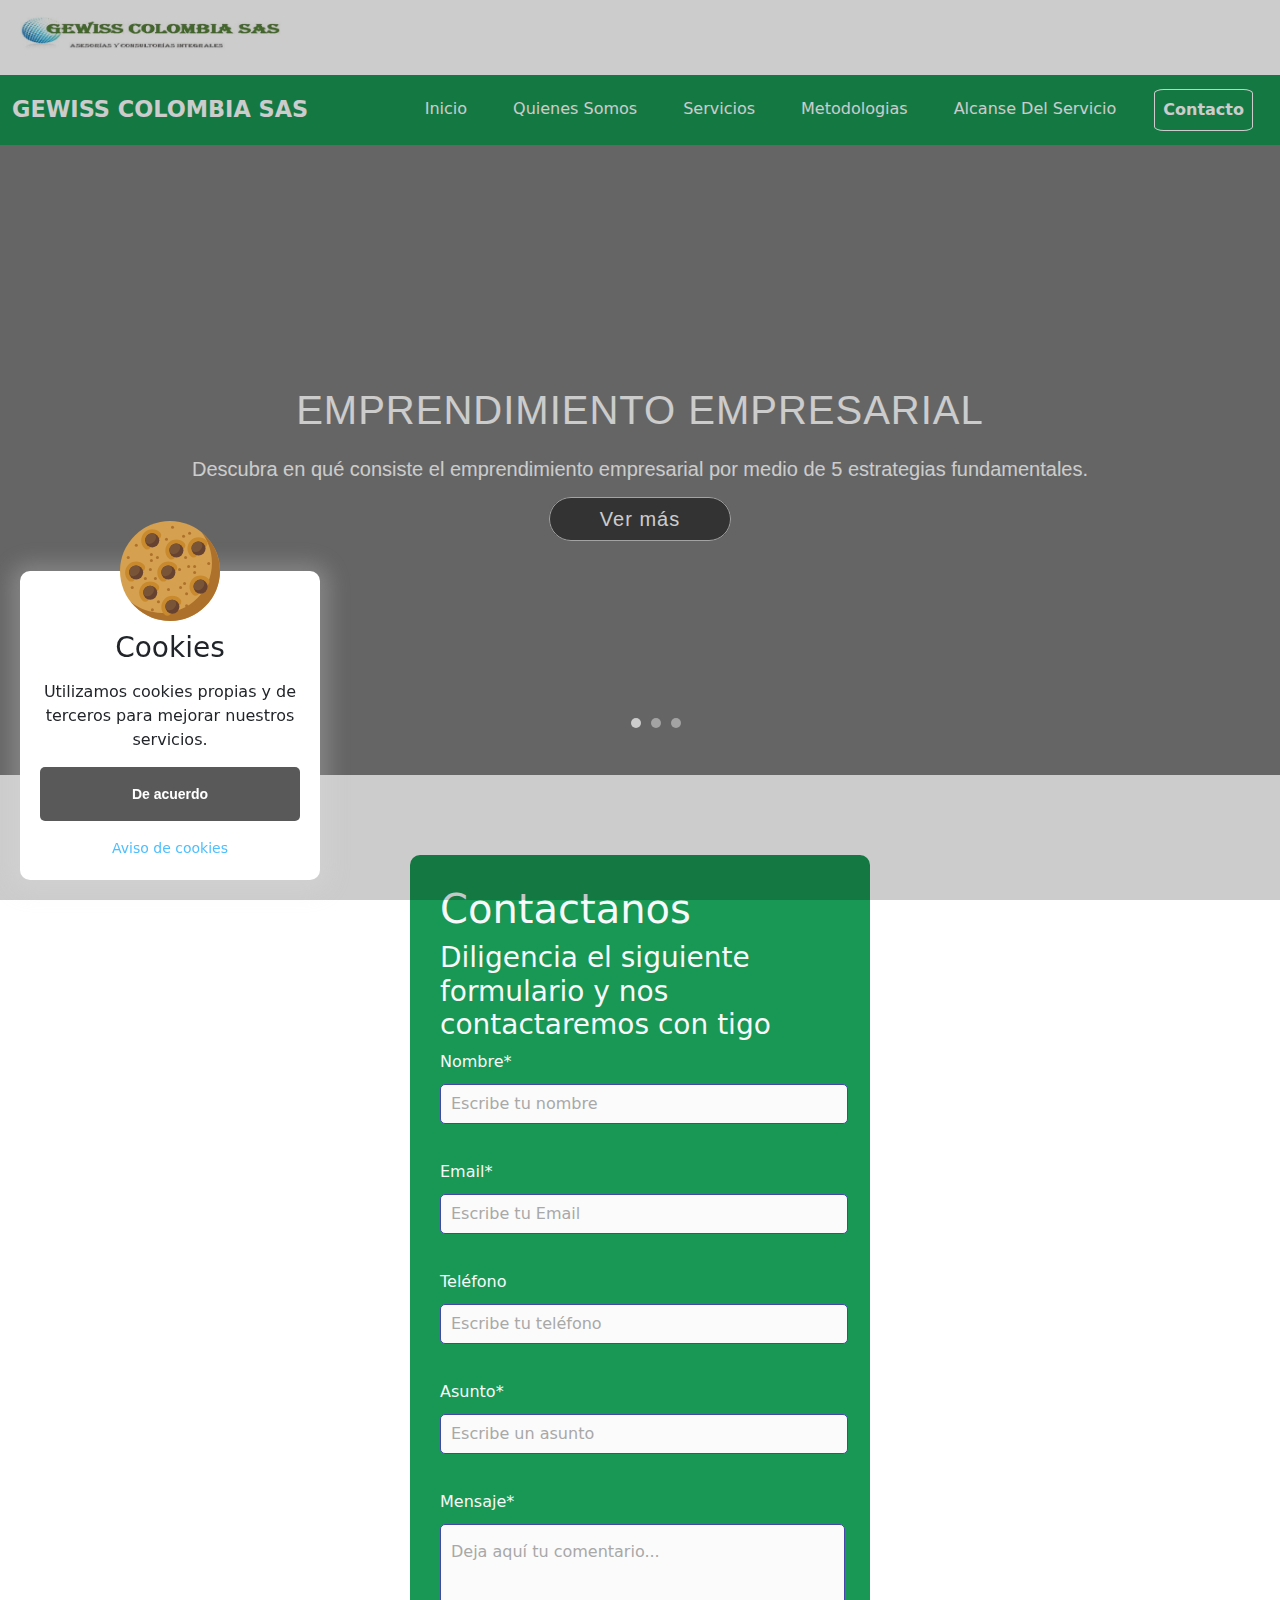
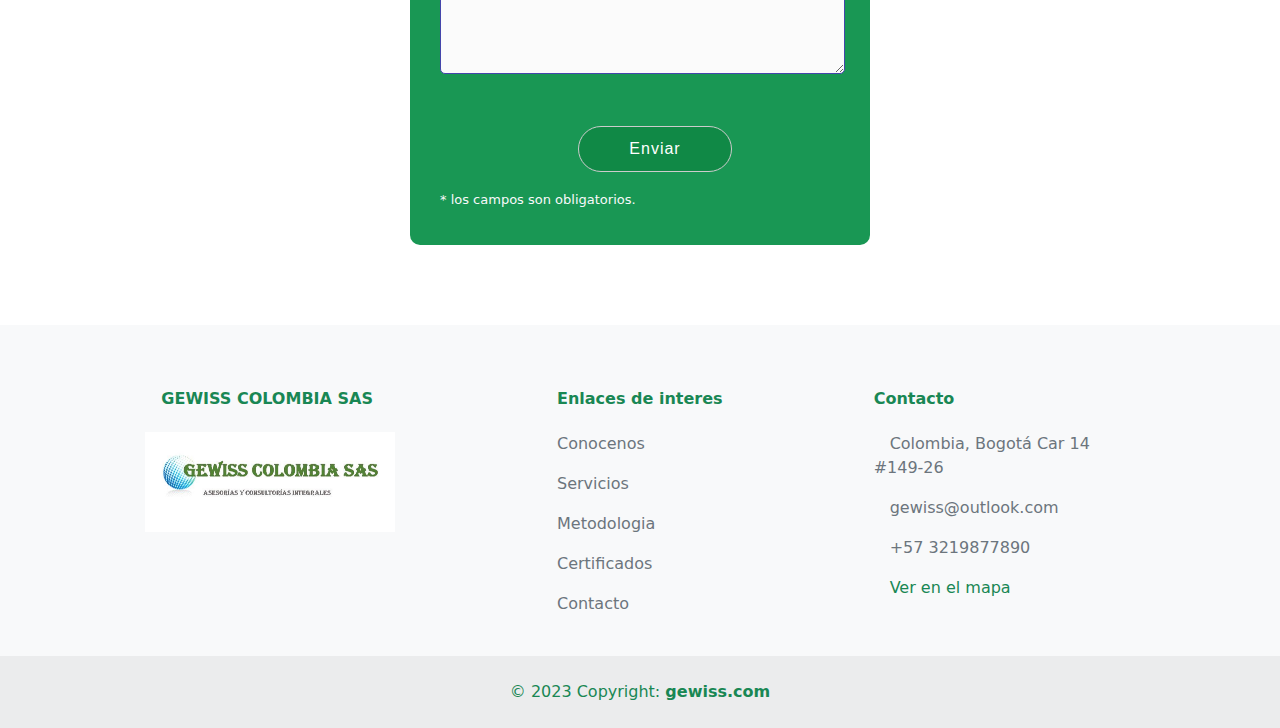
==== contacto/contactanos.html @ 4adc9c8d "Se agrega la pestaña de contacto" ====
<!DOCTYPE html>
<html lang="en">
<head>
    <meta charset="UTF-8">
    <meta http-equiv="X-UA-Compatible" content="IE=edge">
    <meta name="viewport" content="width=device-width, initial-scale=1.0">
    <title>Document</title>

    <link rel="stylesheet" href="../css/boostrap.css">
    <link rel="stylesheet" href="../css/boostrap.min.css">
    <link rel="stylesheet" href="../css/estylo.css">
    <link rel="stylesheet" href="../css/style.css">
    <link rel="stylesheet" href="../css/icomoon.css">
    <link rel="stylesheet" href="../css/styleCookies.css">

</head>
<body>

    <div><img src="../recursos/imagenes/logo-gewis.png" alt="logo de GEWISS" class="logo"></div>
    <!-- Inicio de Nav-bar-->

    <nav class="navbar navbar-expand-md navbar-dark bg-nav" id="ventana">
        <div class="container-fluid">
            <a class="navbar-brand" href="#" id="marca">GEWISS COLOMBIA SAS</a>
            <button id="nav" class="navbar-toggler" type="button" data-bs-toggle="collapse"
                data-bs-target="#navbarCollapse" aria-controls="navbarCollapse" aria-expanded="false"
                aria-label="Toggle navigation">
                <span class="icon-menu" id="toggler"></span>
            </button>
            <div class="collapse navbar-collapse " id="navbarCollapse">
                <ul class="navbar-nav mb-2 mb-md-0">
                    <li class="nav-item ">
                        <a class="nav-link" aria-current="page" href="../index.html">Inicio</a>
                    </li>
                    <li class="nav-item">
                        <a class="nav-link" href="../quinesSomos/quienesSomos.html">Quienes Somos</a>
                    </li>
                    <li class="nav-item">
                        <a class="nav-link" href="../servicios/servcios.html">Servicios</a>
                    </li>
                    <li class="nav-item">
                        <a class="nav-link" href="../metodologia/metodologia.html">Metodologias</a>
                    </li>
                    <li class="nav-item">
                        <a class="nav-link" href="#">Alcanse Del Servicio</a>
                    </li>
                    <li class="nav-item">
                        <a class="nav-link active" href="../contacto/contactanos.html">Contacto</a>
                    </li>
                </ul>
            </div>
        </div>
    </nav>

    <!-- Fin de nav-bar -->

    <!-- Slider -->

    <section id="container-slider">
        <a href="javascript: fntExecuteSlide('prev');" class="arrowPrev"><i class="fas fa-chevron-circle-left"></i></a>
        <a href="javascript: fntExecuteSlide('next');" class="arrowNext"><i class="fas fa-chevron-circle-right"></i></a>
        <ul class="listslider">
            <li><a itlist="itList_0" href="#" class="item-select-slid"></a></li>
            <li><a itlist="itList_1" href="#"></a></li>
            <li><a itlist="itList_2" href="#"></a></li>
        </ul>
        <ul id="slider">
            <li
                style="background-image: url('https://img.freepik.com/foto-gratis/dos-hombres-negocios-confia-estrechar-mano-reunion-oficina-exito-trato-saludo-concepto-socio_1423-185.jpg'); z-index:0; opacity: 1;">
                <div class="content_slider">
                    <div>
                        <h2>Emprendimiento empresarial</h2>
                        <p>Descubra en qué consiste el emprendimiento empresarial por medio de 5 estrategias
                            fundamentales.</p>
                        <a href="#" class="btnSlider">Ver más</a>
                    </div>
                </div>
            </li>
            <li
                style="background-image: url('https://img.freepik.com/fotos-premium/gente-negocios-dandose-mano-cerrando-trato-exitoso_35666-159.jpg?w=2000'); ">
                <div class="content_slider">
                    <div>
                        <h2>Negocios</h2>
                        <p>Recursos, guías, herramientas y consejos para emprender, crear tu empresa o iniciar un
                            negocio exitoso
                        </p>
                        <a href="#" class="btnSlider">Ver más</a>
                    </div>
                </div>
            </li>
            <li
                style="background-image: url('https://iuris27.com/wp-content/uploads/2022/10/shutterstock_1892089864-scaled.jpg'); ">
                <div class="content_slider">
                    <div>
                        <h2>Estrategias de negocio</h2>
                        <p>Las estrategias de negocio representan planes o métodos...</p>
                        <a href="#" class="btnSlider">Ver más</a>
                    </div>
                </div>
            </li>
        </ul>
    </section>
    <!-- Fin slider -->

     <!-- inicio comentarios -->
  <div class="contact_form">

    <div class="formulario">      
      <h1 class="text-light">Contactanos</h1>
        <h3 class="text-light">Diligencia el siguiente formulario y nos contactaremos con tigo</h3>


          <form action="submeter-formulario.php" method="post">       
                <p>
                    <label aria-colspan="label" class="text-light" for="nombre" class="colocar_nombre">Nombre<span class="obligatorio text-light">*</span></label>
                    <input class="entradaTexto" type="text" name="introducir_nombre" id="nombre" required="obligatorio" placeholder="Escribe tu nombre">
                </p>
              
                <p>
                    <label aria-colspan="label" class="text-light" for="email" class="colocar_email">Email<span class="obligatorio text-light">*</span></label>
                    <input class="entradaTexto" type="email" name="introducir_email" id="email" required="obligatorio" placeholder="Escribe tu Email">
                </p>
            
                <p>
                    <label aria-colspan="label" class="text-light" for="telefone" class="colocar_telefono">Teléfono</label>
                    <input class="entradaTexto" type="tel" name="introducir_telefono" id="telefono" placeholder="Escribe tu teléfono">
                </p>    
              
                <p>
                    <label aria-colspan="label" class="text-light" for="asunto" class="colocar_asunto">Asunto<span class="obligatorio text-light">*</span></label>
                    <input class="entradaTexto" type="text" name="introducir_asunto" id="assunto" required="obligatorio" placeholder="Escribe un asunto">
                </p>    
              
                <p>
                    <label aria-colspan="label" class="text-light" for="mensaje" class="colocar_mensaje">Mensaje<span class="obligatorio text-light">*</span></label>                     
                    <textarea name="introducir_mensaje" class="texto_mensaje textarea" id="mensaje" required="obligatorio" placeholder="Deja aquí tu comentario..."></textarea> 
                </p>                    
              
                <div class="btn-mas-metodos">
                    <a href="#" class="botonMas">Enviar</a>
                  </div>

                <p class="aviso text-light">
                  <span class="obligatorio text-light"> * </span>los campos son obligatorios.
                </p>          
            
          </form>
    </div>  
  </div>
  <!-- Inicio fooder -->
  <footer class="text-center text-lg-start bg-light text-muted">
    <section class="fooder-m">
        <div class="container text-center text-md-start mt-5">
            <div class="row mt-3">
                <div class="col-md-3 col-lg-4 col-xl-3 mx-auto mb-4">
                    <h6 class="text-success fw-bold mb-4">
                        <i class="fas fa-gem me-3"></i>GEWISS COLOMBIA SAS
                    </h6>
                    <img src="../recursos/imagenes/logo-gewis.png" alt="" class="logo-fooder">
                </div>
                <div class="col-md-3 col-lg-2 col-xl-2 mx-auto mb-4">
                    <h6 class="text-success fw-bold mb-4">Enlaces de interes</h6>
                    <p><a href="#!" class="text-reset">Conocenos</a></p>
                    <p><a href="#!" class="text-reset">Servicios</a></p>
                    <p><a href="#!" class="text-reset">Metodologia</a></p>
                    <p><a href="#!" class="text-reset">Certificados</a></p>
                    <p><a href="#!" class="text-reset">Contacto</a></p>
                </div>
                <!-- Grid column -->

                <!-- Grid column -->
                <div class="col-md-4 col-lg-3 col-xl-3 mx-auto mb-md-0 mb-4">
                    <!-- Links -->
                    <h6 class="text-success fw-bold mb-4">Contacto</h6>
                    <p><i class="fas fa-home me-3"></i>Colombia, Bogotá Car 14 #149-26</p>
                    <p><i class="fas fa-envelope me-3"></i>gewiss@outlook.com</p>
                    <p><i class="fas fa-phone me-3"></i> +57 3219877890</p>
                    <p><i class="fas fa-phone me-3"></i> <a href="#" class="text-success">Ver en el mapa</a></p>
                </div>
            </div>
        </div>
    </section>
    <div class="text-center p-4 text-success" style="background-color: rgba(0, 0, 0, 0.05);">© 2023 Copyright: <a
            class="text-reset fw-bold" href="#">gewiss.com</a>
    </div>
</footer>
<!-- Fin footer -->

<!-- cookies -->
<div class="aviso-cookies " id="aviso-cookies">
    <img src="../recursos/imagenes/cookie.svg" alt="Galleta" class="galleta">
    <h3 class="TITULO">Cookies</h3>
    <p class="PARRAFO">Utilizamos cookies propias y de terceros para mejorar nuestros servicios.</p>
    <button class="BOTON" id="btn-aceptar-cookies">De acuerdo</button>
    <a href="aviso-cookies.html" class="ENLACE">Aviso de cookies</a>
</div>
<div class="fondo-aviso-cookies " id="fondo-aviso-cookies"></div>

<!-- Scrps -->
<script src="../js/bootstrap.bundle.min.js"></script>
<script src="../js/main.js"></script>
<script src="../js/avisoCookies.js"></script>
</body>
</html>
---- css/boostrap.css ----
@charset "UTF-8";/*!
 * Bootstrap v5.1.3 (https://getbootstrap.com/)
 * Copyright 2011-2021 The Bootstrap Authors
 * Copyright 2011-2021 Twitter, Inc.
 * Licensed under MIT (https://github.com/twbs/bootstrap/blob/main/LICENSE)
 */:root{--bs-blue:#0d6efd;--bs-indigo:#6610f2;--bs-purple:#6f42c1;--bs-pink:#d63384;--bs-red:#dc3545;--bs-orange:#fd7e14;--bs-yellow:#ffc107;--bs-green:#198754;--bs-teal:#20c997;--bs-cyan:#0dcaf0;--bs-white:#fff;--bs-gray:#6c757d;--bs-gray-dark:#343a40;--bs-gray-100:#f8f9fa;--bs-gray-200:#e9ecef;--bs-gray-300:#dee2e6;--bs-gray-400:#ced4da;--bs-gray-500:#adb5bd;--bs-gray-600:#6c757d;--bs-gray-700:#495057;--bs-gray-800:#343a40;--bs-gray-900:#212529;--bs-primary:#0d6efd;--bs-secondary:#6c757d;--bs-success:#198754;--bs-info:#0dcaf0;--bs-warning:#ffc107;--bs-danger:#dc3545;--bs-light:#f8f9fa;--bs-dark:#212529;--bs-primary-rgb:13,110,253;--bs-secondary-rgb:108,117,125;--bs-success-rgb:25,135,84;--bs-info-rgb:13,202,240;--bs-warning-rgb:255,193,7;--bs-danger-rgb:220,53,69;--bs-light-rgb:248,249,250;--bs-dark-rgb:33,37,41;--bs-white-rgb:255,255,255;--bs-black-rgb:0,0,0;--bs-body-color-rgb:33,37,41;--bs-body-bg-rgb:255,255,255;--bs-font-sans-serif:system-ui,-apple-system,"Segoe UI",Roboto,"Helvetica Neue",Arial,"Noto Sans","Liberation Sans",sans-serif,"Apple Color Emoji","Segoe UI Emoji","Segoe UI Symbol","Noto Color Emoji";--bs-font-monospace:SFMono-Regular,Menlo,Monaco,Consolas,"Liberation Mono","Courier New",monospace;--bs-gradient:linear-gradient(180deg, rgba(255, 255, 255, 0.15), rgba(255, 255, 255, 0));--bs-body-font-family:var(--bs-font-sans-serif);--bs-body-font-size:1rem;--bs-body-font-weight:400;--bs-body-line-height:1.5;--bs-body-color:#212529;--bs-body-bg:#fff}*,::after,::before{box-sizing:border-box}@media (prefers-reduced-motion:no-preference){:root{scroll-behavior:smooth}}body{margin:0;font-family:var(--bs-body-font-family);font-size:var(--bs-body-font-size);font-weight:var(--bs-body-font-weight);line-height:var(--bs-body-line-height);color:var(--bs-body-color);text-align:var(--bs-body-text-align);background-color:var(--bs-body-bg);-webkit-text-size-adjust:100%;-webkit-tap-highlight-color:transparent}hr{margin:1rem 0;color:inherit;background-color:currentColor;border:0;opacity:.25}hr:not([size]){height:1px}.h1,.h2,.h3,.h4,.h5,.h6,h1,h2,h3,h4,h5,h6{margin-top:0;margin-bottom:.5rem;font-weight:500;line-height:1.2}.h1,h1{font-size:calc(1.375rem + 1.5vw)}@media (min-width:1200px){.h1,h1{font-size:2.5rem}}.h2,h2{font-size:calc(1.325rem + .9vw)}@media (min-width:1200px){.h2,h2{font-size:2rem}}.h3,h3{font-size:calc(1.3rem + .6vw)}@media (min-width:1200px){.h3,h3{font-size:1.75rem}}.h4,h4{font-size:calc(1.275rem + .3vw)}@media (min-width:1200px){.h4,h4{font-size:1.5rem}}.h5,h5{font-size:1.25rem}.h6,h6{font-size:1rem}p{margin-top:0;margin-bottom:1rem}abbr[data-bs-original-title],abbr[title]{-webkit-text-decoration:underline dotted;text-decoration:underline dotted;cursor:help;-webkit-text-decoration-skip-ink:none;text-decoration-skip-ink:none}address{margin-bottom:1rem;font-style:normal;line-height:inherit}ol,ul{padding-left:2rem}dl,ol,ul{margin-top:0;margin-bottom:1rem}ol ol,ol ul,ul ol,ul ul{margin-bottom:0}dt{font-weight:700}dd{margin-bottom:.5rem;margin-left:0}blockquote{margin:0 0 1rem}b,strong{font-weight:bolder}.small,small{font-size:.875em}.mark,mark{padding:.2em;background-color:#fcf8e3}sub,sup{position:relative;font-size:.75em;line-height:0;vertical-align:baseline}sub{bottom:-.25em}sup{top:-.5em}a{color:#0d6efd;text-decoration:underline}a:hover{color:#0a58ca}a:not([href]):not([class]),a:not([href]):not([class]):hover{color:inherit;text-decoration:none}code,kbd,pre,samp{font-family:var(--bs-font-monospace);font-size:1em;direction:ltr;unicode-bidi:bidi-override}pre{display:block;margin-top:0;margin-bottom:1rem;overflow:auto;font-size:.875em}pre code{font-size:inherit;color:inherit;word-break:normal}code{font-size:.875em;color:#d63384;word-wrap:break-word}a>code{color:inherit}kbd{padding:.2rem .4rem;font-size:.875em;color:#fff;background-color:#212529;border-radius:.2rem}kbd kbd{padding:0;font-size:1em;font-weight:700}figure{margin:0 0 1rem}img,svg{vertical-align:middle}table{caption-side:bottom;border-collapse:collapse}caption{padding-top:.5rem;padding-bottom:.5rem;color:#6c757d;text-align:left}th{text-align:inherit;text-align:-webkit-match-parent}tbody,td,tfoot,th,thead,tr{border-color:inherit;border-style:solid;border-width:0}label{display:inline-block}button{border-radius:0}button:focus:not(:focus-visible){outline:0}button,input,optgroup,select,textarea{margin:0;font-family:inherit;font-size:inherit;line-height:inherit}button,select{text-transform:none}[role=button]{cursor:pointer}select{word-wrap:normal}select:disabled{opacity:1}[list]::-webkit-calendar-picker-indicator{display:none}[type=button],[type=reset],[type=submit],button{-webkit-appearance:button}[type=button]:not(:disabled),[type=reset]:not(:disabled),[type=submit]:not(:disabled),button:not(:disabled){cursor:pointer}::-moz-focus-inner{padding:0;border-style:none}textarea{resize:vertical}fieldset{min-width:0;padding:0;margin:0;border:0}legend{float:left;width:100%;padding:0;margin-bottom:.5rem;font-size:calc(1.275rem + .3vw);line-height:inherit}@media (min-width:1200px){legend{font-size:1.5rem}}legend+*{clear:left}::-webkit-datetime-edit-day-field,::-webkit-datetime-edit-fields-wrapper,::-webkit-datetime-edit-hour-field,::-webkit-datetime-edit-minute,::-webkit-datetime-edit-month-field,::-webkit-datetime-edit-text,::-webkit-datetime-edit-year-field{padding:0}::-webkit-inner-spin-button{height:auto}[type=search]{outline-offset:-2px;-webkit-appearance:textfield}::-webkit-search-decoration{-webkit-appearance:none}::-webkit-color-swatch-wrapper{padding:0}::-webkit-file-upload-button{font:inherit}::file-selector-button{font:inherit}::-webkit-file-upload-button{font:inherit;-webkit-appearance:button}output{display:inline-block}iframe{border:0}summary{display:list-item;cursor:pointer}progress{vertical-align:baseline}[hidden]{display:none!important}.lead{font-size:1.25rem;font-weight:300}.display-1{font-size:calc(1.625rem + 4.5vw);font-weight:300;line-height:1.2}@media (min-width:1200px){.display-1{font-size:5rem}}.display-2{font-size:calc(1.575rem + 3.9vw);font-weight:300;line-height:1.2}@media (min-width:1200px){.display-2{font-size:4.5rem}}.display-3{font-size:calc(1.525rem + 3.3vw);font-weight:300;line-height:1.2}@media (min-width:1200px){.display-3{font-size:4rem}}.display-4{font-size:calc(1.475rem + 2.7vw);font-weight:300;line-height:1.2}@media (min-width:1200px){.display-4{font-size:3.5rem}}.display-5{font-size:calc(1.425rem + 2.1vw);font-weight:300;line-height:1.2}@media (min-width:1200px){.display-5{font-size:3rem}}.display-6{font-size:calc(1.375rem + 1.5vw);font-weight:300;line-height:1.2}@media (min-width:1200px){.display-6{font-size:2.5rem}}.list-unstyled{padding-left:0;list-style:none}.list-inline{padding-left:0;list-style:none}.list-inline-item{display:inline-block}.list-inline-item:not(:last-child){margin-right:.5rem}.initialism{font-size:.875em;text-transform:uppercase}.blockquote{margin-bottom:1rem;font-size:1.25rem}.blockquote>:last-child{margin-bottom:0}.blockquote-footer{margin-top:-1rem;margin-bottom:1rem;font-size:.875em;color:#6c757d}.blockquote-footer::before{content:"— "}.img-fluid{max-width:100%;height:auto}.img-thumbnail{padding:.25rem;background-color:#fff;border:1px solid #dee2e6;border-radius:.25rem;max-width:100%;height:auto}.figure{display:inline-block}.figure-img{margin-bottom:.5rem;line-height:1}.figure-caption{font-size:.875em;color:#6c757d}.container,.container-fluid,.container-lg,.container-md,.container-sm,.container-xl,.container-xxl{width:100%;padding-right:var(--bs-gutter-x,.75rem);padding-left:var(--bs-gutter-x,.75rem);margin-right:auto;margin-left:auto}@media (min-width:576px){.container,.container-sm{max-width:540px}}@media (min-width:768px){.container,.container-md,.container-sm{max-width:720px}}@media (min-width:992px){.container,.container-lg,.container-md,.container-sm{max-width:960px}}@media (min-width:1200px){.container,.container-lg,.container-md,.container-sm,.container-xl{max-width:1140px}}@media (min-width:1400px){.container,.container-lg,.container-md,.container-sm,.container-xl,.container-xxl{max-width:1320px}}.row{--bs-gutter-x:1.5rem;--bs-gutter-y:0;display:flex;flex-wrap:wrap;margin-top:calc(-1 * var(--bs-gutter-y));margin-right:calc(-.5 * var(--bs-gutter-x));margin-left:calc(-.5 * var(--bs-gutter-x))}.row>*{flex-shrink:0;width:100%;max-width:100%;padding-right:calc(var(--bs-gutter-x) * .5);padding-left:calc(var(--bs-gutter-x) * .5);margin-top:var(--bs-gutter-y)}.col{flex:1 0 0%}.row-cols-auto>*{flex:0 0 auto;width:auto}.row-cols-1>*{flex:0 0 auto;width:100%}.row-cols-2>*{flex:0 0 auto;width:50%}.row-cols-3>*{flex:0 0 auto;width:33.3333333333%}.row-cols-4>*{flex:0 0 auto;width:25%}.row-cols-5>*{flex:0 0 auto;width:20%}.row-cols-6>*{flex:0 0 auto;width:16.6666666667%}.col-auto{flex:0 0 auto;width:auto}.col-1{flex:0 0 auto;width:8.33333333%}.col-2{flex:0 0 auto;width:16.66666667%}.col-3{flex:0 0 auto;width:25%}.col-4{flex:0 0 auto;width:33.33333333%}.col-5{flex:0 0 auto;width:41.66666667%}.col-6{flex:0 0 auto;width:50%}.col-7{flex:0 0 auto;width:58.33333333%}.col-8{flex:0 0 auto;width:66.66666667%}.col-9{flex:0 0 auto;width:75%}.col-10{flex:0 0 auto;width:83.33333333%}.col-11{flex:0 0 auto;width:91.66666667%}.col-12{flex:0 0 auto;width:100%}.offset-1{margin-left:8.33333333%}.offset-2{margin-left:16.66666667%}.offset-3{margin-left:25%}.offset-4{margin-left:33.33333333%}.offset-5{margin-left:41.66666667%}.offset-6{margin-left:50%}.offset-7{margin-left:58.33333333%}.offset-8{margin-left:66.66666667%}.offset-9{margin-left:75%}.offset-10{margin-left:83.33333333%}.offset-11{margin-left:91.66666667%}.g-0,.gx-0{--bs-gutter-x:0}.g-0,.gy-0{--bs-gutter-y:0}.g-1,.gx-1{--bs-gutter-x:0.25rem}.g-1,.gy-1{--bs-gutter-y:0.25rem}.g-2,.gx-2{--bs-gutter-x:0.5rem}.g-2,.gy-2{--bs-gutter-y:0.5rem}.g-3,.gx-3{--bs-gutter-x:1rem}.g-3,.gy-3{--bs-gutter-y:1rem}.g-4,.gx-4{--bs-gutter-x:1.5rem}.g-4,.gy-4{--bs-gutter-y:1.5rem}.g-5,.gx-5{--bs-gutter-x:3rem}.g-5,.gy-5{--bs-gutter-y:3rem}@media (min-width:576px){.col-sm{flex:1 0 0%}.row-cols-sm-auto>*{flex:0 0 auto;width:auto}.row-cols-sm-1>*{flex:0 0 auto;width:100%}.row-cols-sm-2>*{flex:0 0 auto;width:50%}.row-cols-sm-3>*{flex:0 0 auto;width:33.3333333333%}.row-cols-sm-4>*{flex:0 0 auto;width:25%}.row-cols-sm-5>*{flex:0 0 auto;width:20%}.row-cols-sm-6>*{flex:0 0 auto;width:16.6666666667%}.col-sm-auto{flex:0 0 auto;width:auto}.col-sm-1{flex:0 0 auto;width:8.33333333%}.col-sm-2{flex:0 0 auto;width:16.66666667%}.col-sm-3{flex:0 0 auto;width:25%}.col-sm-4{flex:0 0 auto;width:33.33333333%}.col-sm-5{flex:0 0 auto;width:41.66666667%}.col-sm-6{flex:0 0 auto;width:50%}.col-sm-7{flex:0 0 auto;width:58.33333333%}.col-sm-8{flex:0 0 auto;width:66.66666667%}.col-sm-9{flex:0 0 auto;width:75%}.col-sm-10{flex:0 0 auto;width:83.33333333%}.col-sm-11{flex:0 0 auto;width:91.66666667%}.col-sm-12{flex:0 0 auto;width:100%}.offset-sm-0{margin-left:0}.offset-sm-1{margin-left:8.33333333%}.offset-sm-2{margin-left:16.66666667%}.offset-sm-3{margin-left:25%}.offset-sm-4{margin-left:33.33333333%}.offset-sm-5{margin-left:41.66666667%}.offset-sm-6{margin-left:50%}.offset-sm-7{margin-left:58.33333333%}.offset-sm-8{margin-left:66.66666667%}.offset-sm-9{margin-left:75%}.offset-sm-10{margin-left:83.33333333%}.offset-sm-11{margin-left:91.66666667%}.g-sm-0,.gx-sm-0{--bs-gutter-x:0}.g-sm-0,.gy-sm-0{--bs-gutter-y:0}.g-sm-1,.gx-sm-1{--bs-gutter-x:0.25rem}.g-sm-1,.gy-sm-1{--bs-gutter-y:0.25rem}.g-sm-2,.gx-sm-2{--bs-gutter-x:0.5rem}.g-sm-2,.gy-sm-2{--bs-gutter-y:0.5rem}.g-sm-3,.gx-sm-3{--bs-gutter-x:1rem}.g-sm-3,.gy-sm-3{--bs-gutter-y:1rem}.g-sm-4,.gx-sm-4{--bs-gutter-x:1.5rem}.g-sm-4,.gy-sm-4{--bs-gutter-y:1.5rem}.g-sm-5,.gx-sm-5{--bs-gutter-x:3rem}.g-sm-5,.gy-sm-5{--bs-gutter-y:3rem}}@media (min-width:768px){.col-md{flex:1 0 0%}.row-cols-md-auto>*{flex:0 0 auto;width:auto}.row-cols-md-1>*{flex:0 0 auto;width:100%}.row-cols-md-2>*{flex:0 0 auto;width:50%}.row-cols-md-3>*{flex:0 0 auto;width:33.3333333333%}.row-cols-md-4>*{flex:0 0 auto;width:25%}.row-cols-md-5>*{flex:0 0 auto;width:20%}.row-cols-md-6>*{flex:0 0 auto;width:16.6666666667%}.col-md-auto{flex:0 0 auto;width:auto}.col-md-1{flex:0 0 auto;width:8.33333333%}.col-md-2{flex:0 0 auto;width:16.66666667%}.col-md-3{flex:0 0 auto;width:25%}.col-md-4{flex:0 0 auto;width:33.33333333%}.col-md-5{flex:0 0 auto;width:41.66666667%}.col-md-6{flex:0 0 auto;width:50%}.col-md-7{flex:0 0 auto;width:58.33333333%}.col-md-8{flex:0 0 auto;width:66.66666667%}.col-md-9{flex:0 0 auto;width:75%}.col-md-10{flex:0 0 auto;width:83.33333333%}.col-md-11{flex:0 0 auto;width:91.66666667%}.col-md-12{flex:0 0 auto;width:100%}.offset-md-0{margin-left:0}.offset-md-1{margin-left:8.33333333%}.offset-md-2{margin-left:16.66666667%}.offset-md-3{margin-left:25%}.offset-md-4{margin-left:33.33333333%}.offset-md-5{margin-left:41.66666667%}.offset-md-6{margin-left:50%}.offset-md-7{margin-left:58.33333333%}.offset-md-8{margin-left:66.66666667%}.offset-md-9{margin-left:75%}.offset-md-10{margin-left:83.33333333%}.offset-md-11{margin-left:91.66666667%}.g-md-0,.gx-md-0{--bs-gutter-x:0}.g-md-0,.gy-md-0{--bs-gutter-y:0}.g-md-1,.gx-md-1{--bs-gutter-x:0.25rem}.g-md-1,.gy-md-1{--bs-gutter-y:0.25rem}.g-md-2,.gx-md-2{--bs-gutter-x:0.5rem}.g-md-2,.gy-md-2{--bs-gutter-y:0.5rem}.g-md-3,.gx-md-3{--bs-gutter-x:1rem}.g-md-3,.gy-md-3{--bs-gutter-y:1rem}.g-md-4,.gx-md-4{--bs-gutter-x:1.5rem}.g-md-4,.gy-md-4{--bs-gutter-y:1.5rem}.g-md-5,.gx-md-5{--bs-gutter-x:3rem}.g-md-5,.gy-md-5{--bs-gutter-y:3rem}}@media (min-width:992px){.col-lg{flex:1 0 0%}.row-cols-lg-auto>*{flex:0 0 auto;width:auto}.row-cols-lg-1>*{flex:0 0 auto;width:100%}.row-cols-lg-2>*{flex:0 0 auto;width:50%}.row-cols-lg-3>*{flex:0 0 auto;width:33.3333333333%}.row-cols-lg-4>*{flex:0 0 auto;width:25%}.row-cols-lg-5>*{flex:0 0 auto;width:20%}.row-cols-lg-6>*{flex:0 0 auto;width:16.6666666667%}.col-lg-auto{flex:0 0 auto;width:auto}.col-lg-1{flex:0 0 auto;width:8.33333333%}.col-lg-2{flex:0 0 auto;width:16.66666667%}.col-lg-3{flex:0 0 auto;width:25%}.col-lg-4{flex:0 0 auto;width:33.33333333%}.col-lg-5{flex:0 0 auto;width:41.66666667%}.col-lg-6{flex:0 0 auto;width:50%}.col-lg-7{flex:0 0 auto;width:58.33333333%}.col-lg-8{flex:0 0 auto;width:66.66666667%}.col-lg-9{flex:0 0 auto;width:75%}.col-lg-10{flex:0 0 auto;width:83.33333333%}.col-lg-11{flex:0 0 auto;width:91.66666667%}.col-lg-12{flex:0 0 auto;width:100%}.offset-lg-0{margin-left:0}.offset-lg-1{margin-left:8.33333333%}.offset-lg-2{margin-left:16.66666667%}.offset-lg-3{margin-left:25%}.offset-lg-4{margin-left:33.33333333%}.offset-lg-5{margin-left:41.66666667%}.offset-lg-6{margin-left:50%}.offset-lg-7{margin-left:58.33333333%}.offset-lg-8{margin-left:66.66666667%}.offset-lg-9{margin-left:75%}.offset-lg-10{margin-left:83.33333333%}.offset-lg-11{margin-left:91.66666667%}.g-lg-0,.gx-lg-0{--bs-gutter-x:0}.g-lg-0,.gy-lg-0{--bs-gutter-y:0}.g-lg-1,.gx-lg-1{--bs-gutter-x:0.25rem}.g-lg-1,.gy-lg-1{--bs-gutter-y:0.25rem}.g-lg-2,.gx-lg-2{--bs-gutter-x:0.5rem}.g-lg-2,.gy-lg-2{--bs-gutter-y:0.5rem}.g-lg-3,.gx-lg-3{--bs-gutter-x:1rem}.g-lg-3,.gy-lg-3{--bs-gutter-y:1rem}.g-lg-4,.gx-lg-4{--bs-gutter-x:1.5rem}.g-lg-4,.gy-lg-4{--bs-gutter-y:1.5rem}.g-lg-5,.gx-lg-5{--bs-gutter-x:3rem}.g-lg-5,.gy-lg-5{--bs-gutter-y:3rem}}@media (min-width:1200px){.col-xl{flex:1 0 0%}.row-cols-xl-auto>*{flex:0 0 auto;width:auto}.row-cols-xl-1>*{flex:0 0 auto;width:100%}.row-cols-xl-2>*{flex:0 0 auto;width:50%}.row-cols-xl-3>*{flex:0 0 auto;width:33.3333333333%}.row-cols-xl-4>*{flex:0 0 auto;width:25%}.row-cols-xl-5>*{flex:0 0 auto;width:20%}.row-cols-xl-6>*{flex:0 0 auto;width:16.6666666667%}.col-xl-auto{flex:0 0 auto;width:auto}.col-xl-1{flex:0 0 auto;width:8.33333333%}.col-xl-2{flex:0 0 auto;width:16.66666667%}.col-xl-3{flex:0 0 auto;width:25%}.col-xl-4{flex:0 0 auto;width:33.33333333%}.col-xl-5{flex:0 0 auto;width:41.66666667%}.col-xl-6{flex:0 0 auto;width:50%}.col-xl-7{flex:0 0 auto;width:58.33333333%}.col-xl-8{flex:0 0 auto;width:66.66666667%}.col-xl-9{flex:0 0 auto;width:75%}.col-xl-10{flex:0 0 auto;width:83.33333333%}.col-xl-11{flex:0 0 auto;width:91.66666667%}.col-xl-12{flex:0 0 auto;width:100%}.offset-xl-0{margin-left:0}.offset-xl-1{margin-left:8.33333333%}.offset-xl-2{margin-left:16.66666667%}.offset-xl-3{margin-left:25%}.offset-xl-4{margin-left:33.33333333%}.offset-xl-5{margin-left:41.66666667%}.offset-xl-6{margin-left:50%}.offset-xl-7{margin-left:58.33333333%}.offset-xl-8{margin-left:66.66666667%}.offset-xl-9{margin-left:75%}.offset-xl-10{margin-left:83.33333333%}.offset-xl-11{margin-left:91.66666667%}.g-xl-0,.gx-xl-0{--bs-gutter-x:0}.g-xl-0,.gy-xl-0{--bs-gutter-y:0}.g-xl-1,.gx-xl-1{--bs-gutter-x:0.25rem}.g-xl-1,.gy-xl-1{--bs-gutter-y:0.25rem}.g-xl-2,.gx-xl-2{--bs-gutter-x:0.5rem}.g-xl-2,.gy-xl-2{--bs-gutter-y:0.5rem}.g-xl-3,.gx-xl-3{--bs-gutter-x:1rem}.g-xl-3,.gy-xl-3{--bs-gutter-y:1rem}.g-xl-4,.gx-xl-4{--bs-gutter-x:1.5rem}.g-xl-4,.gy-xl-4{--bs-gutter-y:1.5rem}.g-xl-5,.gx-xl-5{--bs-gutter-x:3rem}.g-xl-5,.gy-xl-5{--bs-gutter-y:3rem}}@media (min-width:1400px){.col-xxl{flex:1 0 0%}.row-cols-xxl-auto>*{flex:0 0 auto;width:auto}.row-cols-xxl-1>*{flex:0 0 auto;width:100%}.row-cols-xxl-2>*{flex:0 0 auto;width:50%}.row-cols-xxl-3>*{flex:0 0 auto;width:33.3333333333%}.row-cols-xxl-4>*{flex:0 0 auto;width:25%}.row-cols-xxl-5>*{flex:0 0 auto;width:20%}.row-cols-xxl-6>*{flex:0 0 auto;width:16.6666666667%}.col-xxl-auto{flex:0 0 auto;width:auto}.col-xxl-1{flex:0 0 auto;width:8.33333333%}.col-xxl-2{flex:0 0 auto;width:16.66666667%}.col-xxl-3{flex:0 0 auto;width:25%}.col-xxl-4{flex:0 0 auto;width:33.33333333%}.col-xxl-5{flex:0 0 auto;width:41.66666667%}.col-xxl-6{flex:0 0 auto;width:50%}.col-xxl-7{flex:0 0 auto;width:58.33333333%}.col-xxl-8{flex:0 0 auto;width:66.66666667%}.col-xxl-9{flex:0 0 auto;width:75%}.col-xxl-10{flex:0 0 auto;width:83.33333333%}.col-xxl-11{flex:0 0 auto;width:91.66666667%}.col-xxl-12{flex:0 0 auto;width:100%}.offset-xxl-0{margin-left:0}.offset-xxl-1{margin-left:8.33333333%}.offset-xxl-2{margin-left:16.66666667%}.offset-xxl-3{margin-left:25%}.offset-xxl-4{margin-left:33.33333333%}.offset-xxl-5{margin-left:41.66666667%}.offset-xxl-6{margin-left:50%}.offset-xxl-7{margin-left:58.33333333%}.offset-xxl-8{margin-left:66.66666667%}.offset-xxl-9{margin-left:75%}.offset-xxl-10{margin-left:83.33333333%}.offset-xxl-11{margin-left:91.66666667%}.g-xxl-0,.gx-xxl-0{--bs-gutter-x:0}.g-xxl-0,.gy-xxl-0{--bs-gutter-y:0}.g-xxl-1,.gx-xxl-1{--bs-gutter-x:0.25rem}.g-xxl-1,.gy-xxl-1{--bs-gutter-y:0.25rem}.g-xxl-2,.gx-xxl-2{--bs-gutter-x:0.5rem}.g-xxl-2,.gy-xxl-2{--bs-gutter-y:0.5rem}.g-xxl-3,.gx-xxl-3{--bs-gutter-x:1rem}.g-xxl-3,.gy-xxl-3{--bs-gutter-y:1rem}.g-xxl-4,.gx-xxl-4{--bs-gutter-x:1.5rem}.g-xxl-4,.gy-xxl-4{--bs-gutter-y:1.5rem}.g-xxl-5,.gx-xxl-5{--bs-gutter-x:3rem}.g-xxl-5,.gy-xxl-5{--bs-gutter-y:3rem}}.table{--bs-table-bg:transparent;--bs-table-accent-bg:transparent;--bs-table-striped-color:#212529;--bs-table-striped-bg:rgba(0, 0, 0, 0.05);--bs-table-active-color:#212529;--bs-table-active-bg:rgba(0, 0, 0, 0.1);--bs-table-hover-color:#212529;--bs-table-hover-bg:rgba(0, 0, 0, 0.075);width:100%;margin-bottom:1rem;color:#212529;vertical-align:top;border-color:#dee2e6}.table>:not(caption)>*>*{padding:.5rem .5rem;background-color:var(--bs-table-bg);border-bottom-width:1px;box-shadow:inset 0 0 0 9999px var(--bs-table-accent-bg)}.table>tbody{vertical-align:inherit}.table>thead{vertical-align:bottom}.table>:not(:first-child){border-top:2px solid currentColor}.caption-top{caption-side:top}.table-sm>:not(caption)>*>*{padding:.25rem .25rem}.table-bordered>:not(caption)>*{border-width:1px 0}.table-bordered>:not(caption)>*>*{border-width:0 1px}.table-borderless>:not(caption)>*>*{border-bottom-width:0}.table-borderless>:not(:first-child){border-top-width:0}.table-striped>tbody>tr:nth-of-type(odd)>*{--bs-table-accent-bg:var(--bs-table-striped-bg);color:var(--bs-table-striped-color)}.table-active{--bs-table-accent-bg:var(--bs-table-active-bg);color:var(--bs-table-active-color)}.table-hover>tbody>tr:hover>*{--bs-table-accent-bg:var(--bs-table-hover-bg);color:var(--bs-table-hover-color)}.table-primary{--bs-table-bg:#cfe2ff;--bs-table-striped-bg:#c5d7f2;--bs-table-striped-color:#000;--bs-table-active-bg:#bacbe6;--bs-table-active-color:#000;--bs-table-hover-bg:#bfd1ec;--bs-table-hover-color:#000;color:#000;border-color:#bacbe6}.table-secondary{--bs-table-bg:#e2e3e5;--bs-table-striped-bg:#d7d8da;--bs-table-striped-color:#000;--bs-table-active-bg:#cbccce;--bs-table-active-color:#000;--bs-table-hover-bg:#d1d2d4;--bs-table-hover-color:#000;color:#000;border-color:#cbccce}.table-success{--bs-table-bg:#d1e7dd;--bs-table-striped-bg:#c7dbd2;--bs-table-striped-color:#000;--bs-table-active-bg:#bcd0c7;--bs-table-active-color:#000;--bs-table-hover-bg:#c1d6cc;--bs-table-hover-color:#000;color:#000;border-color:#bcd0c7}.table-info{--bs-table-bg:#cff4fc;--bs-table-striped-bg:#c5e8ef;--bs-table-striped-color:#000;--bs-table-active-bg:#badce3;--bs-table-active-color:#000;--bs-table-hover-bg:#bfe2e9;--bs-table-hover-color:#000;color:#000;border-color:#badce3}.table-warning{--bs-table-bg:#fff3cd;--bs-table-striped-bg:#f2e7c3;--bs-table-striped-color:#000;--bs-table-active-bg:#e6dbb9;--bs-table-active-color:#000;--bs-table-hover-bg:#ece1be;--bs-table-hover-color:#000;color:#000;border-color:#e6dbb9}.table-danger{--bs-table-bg:#f8d7da;--bs-table-striped-bg:#eccccf;--bs-table-striped-color:#000;--bs-table-active-bg:#dfc2c4;--bs-table-active-color:#000;--bs-table-hover-bg:#e5c7ca;--bs-table-hover-color:#000;color:#000;border-color:#dfc2c4}.table-light{--bs-table-bg:#f8f9fa;--bs-table-striped-bg:#ecedee;--bs-table-striped-color:#000;--bs-table-active-bg:#dfe0e1;--bs-table-active-color:#000;--bs-table-hover-bg:#e5e6e7;--bs-table-hover-color:#000;color:#000;border-color:#dfe0e1}.table-dark{--bs-table-bg:#212529;--bs-table-striped-bg:#2c3034;--bs-table-striped-color:#fff;--bs-table-active-bg:#373b3e;--bs-table-active-color:#fff;--bs-table-hover-bg:#323539;--bs-table-hover-color:#fff;color:#fff;border-color:#373b3e}.table-responsive{overflow-x:auto;-webkit-overflow-scrolling:touch}@media (max-width:575.98px){.table-responsive-sm{overflow-x:auto;-webkit-overflow-scrolling:touch}}@media (max-width:767.98px){.table-responsive-md{overflow-x:auto;-webkit-overflow-scrolling:touch}}@media (max-width:991.98px){.table-responsive-lg{overflow-x:auto;-webkit-overflow-scrolling:touch}}@media (max-width:1199.98px){.table-responsive-xl{overflow-x:auto;-webkit-overflow-scrolling:touch}}@media (max-width:1399.98px){.table-responsive-xxl{overflow-x:auto;-webkit-overflow-scrolling:touch}}.form-label{margin-bottom:.5rem}.col-form-label{padding-top:calc(.375rem + 1px);padding-bottom:calc(.375rem + 1px);margin-bottom:0;font-size:inherit;line-height:1.5}.col-form-label-lg{padding-top:calc(.5rem + 1px);padding-bottom:calc(.5rem + 1px);font-size:1.25rem}.col-form-label-sm{padding-top:calc(.25rem + 1px);padding-bottom:calc(.25rem + 1px);font-size:.875rem}.form-text{margin-top:.25rem;font-size:.875em;color:#6c757d}.form-control{display:block;width:100%;padding:.375rem .75rem;font-size:1rem;font-weight:400;line-height:1.5;color:#212529;background-color:#fff;background-clip:padding-box;border:1px solid #ced4da;-webkit-appearance:none;-moz-appearance:none;appearance:none;border-radius:.25rem;transition:border-color .15s ease-in-out,box-shadow .15s ease-in-out}@media (prefers-reduced-motion:reduce){.form-control{transition:none}}.form-control[type=file]{overflow:hidden}.form-control[type=file]:not(:disabled):not([readonly]){cursor:pointer}.form-control:focus{color:#212529;background-color:#fff;border-color:#86b7fe;outline:0;box-shadow:0 0 0 .25rem rgba(13,110,253,.25)}.form-control::-webkit-date-and-time-value{height:1.5em}.form-control::-moz-placeholder{color:#6c757d;opacity:1}.form-control::placeholder{color:#6c757d;opacity:1}.form-control:disabled,.form-control[readonly]{background-color:#e9ecef;opacity:1}.form-control::-webkit-file-upload-button{padding:.375rem .75rem;margin:-.375rem -.75rem;-webkit-margin-end:.75rem;margin-inline-end:.75rem;color:#212529;background-color:#e9ecef;pointer-events:none;border-color:inherit;border-style:solid;border-width:0;border-inline-end-width:1px;border-radius:0;-webkit-transition:color .15s ease-in-out,background-color .15s ease-in-out,border-color .15s ease-in-out,box-shadow .15s ease-in-out;transition:color .15s ease-in-out,background-color .15s ease-in-out,border-color .15s ease-in-out,box-shadow .15s ease-in-out}.form-control::file-selector-button{padding:.375rem .75rem;margin:-.375rem -.75rem;-webkit-margin-end:.75rem;margin-inline-end:.75rem;color:#212529;background-color:#e9ecef;pointer-events:none;border-color:inherit;border-style:solid;border-width:0;border-inline-end-width:1px;border-radius:0;transition:color .15s ease-in-out,background-color .15s ease-in-out,border-color .15s ease-in-out,box-shadow .15s ease-in-out}@media (prefers-reduced-motion:reduce){.form-control::-webkit-file-upload-button{-webkit-transition:none;transition:none}.form-control::file-selector-button{transition:none}}.form-control:hover:not(:disabled):not([readonly])::-webkit-file-upload-button{background-color:#dde0e3}.form-control:hover:not(:disabled):not([readonly])::file-selector-button{background-color:#dde0e3}.form-control::-webkit-file-upload-button{padding:.375rem .75rem;margin:-.375rem -.75rem;-webkit-margin-end:.75rem;margin-inline-end:.75rem;color:#212529;background-color:#e9ecef;pointer-events:none;border-color:inherit;border-style:solid;border-width:0;border-inline-end-width:1px;border-radius:0;-webkit-transition:color .15s ease-in-out,background-color .15s ease-in-out,border-color .15s ease-in-out,box-shadow .15s ease-in-out;transition:color .15s ease-in-out,background-color .15s ease-in-out,border-color .15s ease-in-out,box-shadow .15s ease-in-out}@media (prefers-reduced-motion:reduce){.form-control::-webkit-file-upload-button{-webkit-transition:none;transition:none}}.form-control:hover:not(:disabled):not([readonly])::-webkit-file-upload-button{background-color:#dde0e3}.form-control-plaintext{display:block;width:100%;padding:.375rem 0;margin-bottom:0;line-height:1.5;color:#212529;background-color:transparent;border:solid transparent;border-width:1px 0}.form-control-plaintext.form-control-lg,.form-control-plaintext.form-control-sm{padding-right:0;padding-left:0}.form-control-sm{min-height:calc(1.5em + .5rem + 2px);padding:.25rem .5rem;font-size:.875rem;border-radius:.2rem}.form-control-sm::-webkit-file-upload-button{padding:.25rem .5rem;margin:-.25rem -.5rem;-webkit-margin-end:.5rem;margin-inline-end:.5rem}.form-control-sm::file-selector-button{padding:.25rem .5rem;margin:-.25rem -.5rem;-webkit-margin-end:.5rem;margin-inline-end:.5rem}.form-control-sm::-webkit-file-upload-button{padding:.25rem .5rem;margin:-.25rem -.5rem;-webkit-margin-end:.5rem;margin-inline-end:.5rem}.form-control-lg{min-height:calc(1.5em + 1rem + 2px);padding:.5rem 1rem;font-size:1.25rem;border-radius:.3rem}.form-control-lg::-webkit-file-upload-button{padding:.5rem 1rem;margin:-.5rem -1rem;-webkit-margin-end:1rem;margin-inline-end:1rem}.form-control-lg::file-selector-button{padding:.5rem 1rem;margin:-.5rem -1rem;-webkit-margin-end:1rem;margin-inline-end:1rem}.form-control-lg::-webkit-file-upload-button{padding:.5rem 1rem;margin:-.5rem -1rem;-webkit-margin-end:1rem;margin-inline-end:1rem}textarea.form-control{min-height:calc(1.5em + .75rem + 2px)}textarea.form-control-sm{min-height:calc(1.5em + .5rem + 2px)}textarea.form-control-lg{min-height:calc(1.5em + 1rem + 2px)}.form-control-color{width:3rem;height:auto;padding:.375rem}.form-control-color:not(:disabled):not([readonly]){cursor:pointer}.form-control-color::-moz-color-swatch{height:1.5em;border-radius:.25rem}.form-control-color::-webkit-color-swatch{height:1.5em;border-radius:.25rem}.form-select{display:block;width:100%;padding:.375rem 2.25rem .375rem .75rem;-moz-padding-start:calc(0.75rem - 3px);font-size:1rem;font-weight:400;line-height:1.5;color:#212529;background-color:#fff;background-image:url("data:image/svg+xml,%3csvg xmlns='http://www.w3.org/2000/svg' viewBox='0 0 16 16'%3e%3cpath fill='none' stroke='%23343a40' stroke-linecap='round' stroke-linejoin='round' stroke-width='2' d='M2 5l6 6 6-6'/%3e%3c/svg%3e");background-repeat:no-repeat;background-position:right .75rem center;background-size:16px 12px;border:1px solid #ced4da;border-radius:.25rem;transition:border-color .15s ease-in-out,box-shadow .15s ease-in-out;-webkit-appearance:none;-moz-appearance:none;appearance:none}@media (prefers-reduced-motion:reduce){.form-select{transition:none}}.form-select:focus{border-color:#86b7fe;outline:0;box-shadow:0 0 0 .25rem rgba(13,110,253,.25)}.form-select[multiple],.form-select[size]:not([size="1"]){padding-right:.75rem;background-image:none}.form-select:disabled{background-color:#e9ecef}.form-select:-moz-focusring{color:transparent;text-shadow:0 0 0 #212529}.form-select-sm{padding-top:.25rem;padding-bottom:.25rem;padding-left:.5rem;font-size:.875rem;border-radius:.2rem}.form-select-lg{padding-top:.5rem;padding-bottom:.5rem;padding-left:1rem;font-size:1.25rem;border-radius:.3rem}.form-check{display:block;min-height:1.5rem;padding-left:1.5em;margin-bottom:.125rem}.form-check .form-check-input{float:left;margin-left:-1.5em}.form-check-input{width:1em;height:1em;margin-top:.25em;vertical-align:top;background-color:#fff;background-repeat:no-repeat;background-position:center;background-size:contain;border:1px solid rgba(0,0,0,.25);-webkit-appearance:none;-moz-appearance:none;appearance:none;-webkit-print-color-adjust:exact;color-adjust:exact}.form-check-input[type=checkbox]{border-radius:.25em}.form-check-input[type=radio]{border-radius:50%}.form-check-input:active{filter:brightness(90%)}.form-check-input:focus{border-color:#86b7fe;outline:0;box-shadow:0 0 0 .25rem rgba(13,110,253,.25)}.form-check-input:checked{background-color:#0d6efd;border-color:#0d6efd}.form-check-input:checked[type=checkbox]{background-image:url("data:image/svg+xml,%3csvg xmlns='http://www.w3.org/2000/svg' viewBox='0 0 20 20'%3e%3cpath fill='none' stroke='%23fff' stroke-linecap='round' stroke-linejoin='round' stroke-width='3' d='M6 10l3 3l6-6'/%3e%3c/svg%3e")}.form-check-input:checked[type=radio]{background-image:url("data:image/svg+xml,%3csvg xmlns='http://www.w3.org/2000/svg' viewBox='-4 -4 8 8'%3e%3ccircle r='2' fill='%23fff'/%3e%3c/svg%3e")}.form-check-input[type=checkbox]:indeterminate{background-color:#0d6efd;border-color:#0d6efd;background-image:url("data:image/svg+xml,%3csvg xmlns='http://www.w3.org/2000/svg' viewBox='0 0 20 20'%3e%3cpath fill='none' stroke='%23fff' stroke-linecap='round' stroke-linejoin='round' stroke-width='3' d='M6 10h8'/%3e%3c/svg%3e")}.form-check-input:disabled{pointer-events:none;filter:none;opacity:.5}.form-check-input:disabled~.form-check-label,.form-check-input[disabled]~.form-check-label{opacity:.5}.form-switch{padding-left:2.5em}.form-switch .form-check-input{width:2em;margin-left:-2.5em;background-image:url("data:image/svg+xml,%3csvg xmlns='http://www.w3.org/2000/svg' viewBox='-4 -4 8 8'%3e%3ccircle r='3' fill='rgba%280, 0, 0, 0.25%29'/%3e%3c/svg%3e");background-position:left center;border-radius:2em;transition:background-position .15s ease-in-out}@media (prefers-reduced-motion:reduce){.form-switch .form-check-input{transition:none}}.form-switch .form-check-input:focus{background-image:url("data:image/svg+xml,%3csvg xmlns='http://www.w3.org/2000/svg' viewBox='-4 -4 8 8'%3e%3ccircle r='3' fill='%2386b7fe'/%3e%3c/svg%3e")}.form-switch .form-check-input:checked{background-position:right center;background-image:url("data:image/svg+xml,%3csvg xmlns='http://www.w3.org/2000/svg' viewBox='-4 -4 8 8'%3e%3ccircle r='3' fill='%23fff'/%3e%3c/svg%3e")}.form-check-inline{display:inline-block;margin-right:1rem}.btn-check{position:absolute;clip:rect(0,0,0,0);pointer-events:none}.btn-check:disabled+.btn,.btn-check[disabled]+.btn{pointer-events:none;filter:none;opacity:.65}.form-range{width:100%;height:1.5rem;padding:0;background-color:transparent;-webkit-appearance:none;-moz-appearance:none;appearance:none}.form-range:focus{outline:0}.form-range:focus::-webkit-slider-thumb{box-shadow:0 0 0 1px #fff,0 0 0 .25rem rgba(13,110,253,.25)}.form-range:focus::-moz-range-thumb{box-shadow:0 0 0 1px #fff,0 0 0 .25rem rgba(13,110,253,.25)}.form-range::-moz-focus-outer{border:0}.form-range::-webkit-slider-thumb{width:1rem;height:1rem;margin-top:-.25rem;background-color:#0d6efd;border:0;border-radius:1rem;-webkit-transition:background-color .15s ease-in-out,border-color .15s ease-in-out,box-shadow .15s ease-in-out;transition:background-color .15s ease-in-out,border-color .15s ease-in-out,box-shadow .15s ease-in-out;-webkit-appearance:none;appearance:none}@media (prefers-reduced-motion:reduce){.form-range::-webkit-slider-thumb{-webkit-transition:none;transition:none}}.form-range::-webkit-slider-thumb:active{background-color:#b6d4fe}.form-range::-webkit-slider-runnable-track{width:100%;height:.5rem;color:transparent;cursor:pointer;background-color:#dee2e6;border-color:transparent;border-radius:1rem}.form-range::-moz-range-thumb{width:1rem;height:1rem;background-color:#0d6efd;border:0;border-radius:1rem;-moz-transition:background-color .15s ease-in-out,border-color .15s ease-in-out,box-shadow .15s ease-in-out;transition:background-color .15s ease-in-out,border-color .15s ease-in-out,box-shadow .15s ease-in-out;-moz-appearance:none;appearance:none}@media (prefers-reduced-motion:reduce){.form-range::-moz-range-thumb{-moz-transition:none;transition:none}}.form-range::-moz-range-thumb:active{background-color:#b6d4fe}.form-range::-moz-range-track{width:100%;height:.5rem;color:transparent;cursor:pointer;background-color:#dee2e6;border-color:transparent;border-radius:1rem}.form-range:disabled{pointer-events:none}.form-range:disabled::-webkit-slider-thumb{background-color:#adb5bd}.form-range:disabled::-moz-range-thumb{background-color:#adb5bd}.form-floating{position:relative}.form-floating>.form-control,.form-floating>.form-select{height:calc(3.5rem + 2px);line-height:1.25}.form-floating>label{position:absolute;top:0;left:0;height:100%;padding:1rem .75rem;pointer-events:none;border:1px solid transparent;transform-origin:0 0;transition:opacity .1s ease-in-out,transform .1s ease-in-out}@media (prefers-reduced-motion:reduce){.form-floating>label{transition:none}}.form-floating>.form-control{padding:1rem .75rem}.form-floating>.form-control::-moz-placeholder{color:transparent}.form-floating>.form-control::placeholder{color:transparent}.form-floating>.form-control:not(:-moz-placeholder-shown){padding-top:1.625rem;padding-bottom:.625rem}.form-floating>.form-control:focus,.form-floating>.form-control:not(:placeholder-shown){padding-top:1.625rem;padding-bottom:.625rem}.form-floating>.form-control:-webkit-autofill{padding-top:1.625rem;padding-bottom:.625rem}.form-floating>.form-select{padding-top:1.625rem;padding-bottom:.625rem}.form-floating>.form-control:not(:-moz-placeholder-shown)~label{opacity:.65;transform:scale(.85) translateY(-.5rem) translateX(.15rem)}.form-floating>.form-control:focus~label,.form-floating>.form-control:not(:placeholder-shown)~label,.form-floating>.form-select~label{opacity:.65;transform:scale(.85) translateY(-.5rem) translateX(.15rem)}.form-floating>.form-control:-webkit-autofill~label{opacity:.65;transform:scale(.85) translateY(-.5rem) translateX(.15rem)}.input-group{position:relative;display:flex;flex-wrap:wrap;align-items:stretch;width:100%}.input-group>.form-control,.input-group>.form-select{position:relative;flex:1 1 auto;width:1%;min-width:0}.input-group>.form-control:focus,.input-group>.form-select:focus{z-index:3}.input-group .btn{position:relative;z-index:2}.input-group .btn:focus{z-index:3}.input-group-text{display:flex;align-items:center;padding:.375rem .75rem;font-size:1rem;font-weight:400;line-height:1.5;color:#212529;text-align:center;white-space:nowrap;background-color:#e9ecef;border:1px solid #ced4da;border-radius:.25rem}.input-group-lg>.btn,.input-group-lg>.form-control,.input-group-lg>.form-select,.input-group-lg>.input-group-text{padding:.5rem 1rem;font-size:1.25rem;border-radius:.3rem}.input-group-sm>.btn,.input-group-sm>.form-control,.input-group-sm>.form-select,.input-group-sm>.input-group-text{padding:.25rem .5rem;font-size:.875rem;border-radius:.2rem}.input-group-lg>.form-select,.input-group-sm>.form-select{padding-right:3rem}.input-group:not(.has-validation)>.dropdown-toggle:nth-last-child(n+3),.input-group:not(.has-validation)>:not(:last-child):not(.dropdown-toggle):not(.dropdown-menu){border-top-right-radius:0;border-bottom-right-radius:0}.input-group.has-validation>.dropdown-toggle:nth-last-child(n+4),.input-group.has-validation>:nth-last-child(n+3):not(.dropdown-toggle):not(.dropdown-menu){border-top-right-radius:0;border-bottom-right-radius:0}.input-group>:not(:first-child):not(.dropdown-menu):not(.valid-tooltip):not(.valid-feedback):not(.invalid-tooltip):not(.invalid-feedback){margin-left:-1px;border-top-left-radius:0;border-bottom-left-radius:0}.valid-feedback{display:none;width:100%;margin-top:.25rem;font-size:.875em;color:#198754}.valid-tooltip{position:absolute;top:100%;z-index:5;display:none;max-width:100%;padding:.25rem .5rem;margin-top:.1rem;font-size:.875rem;color:#fff;background-color:rgba(25,135,84,.9);border-radius:.25rem}.is-valid~.valid-feedback,.is-valid~.valid-tooltip,.was-validated :valid~.valid-feedback,.was-validated :valid~.valid-tooltip{display:block}.form-control.is-valid,.was-validated .form-control:valid{border-color:#198754;padding-right:calc(1.5em + .75rem);background-image:url("data:image/svg+xml,%3csvg xmlns='http://www.w3.org/2000/svg' viewBox='0 0 8 8'%3e%3cpath fill='%23198754' d='M2.3 6.73L.6 4.53c-.4-1.04.46-1.4 1.1-.8l1.1 1.4 3.4-3.8c.6-.63 1.6-.27 1.2.7l-4 4.6c-.43.5-.8.4-1.1.1z'/%3e%3c/svg%3e");background-repeat:no-repeat;background-position:right calc(.375em + .1875rem) center;background-size:calc(.75em + .375rem) calc(.75em + .375rem)}.form-control.is-valid:focus,.was-validated .form-control:valid:focus{border-color:#198754;box-shadow:0 0 0 .25rem rgba(25,135,84,.25)}.was-validated textarea.form-control:valid,textarea.form-control.is-valid{padding-right:calc(1.5em + .75rem);background-position:top calc(.375em + .1875rem) right calc(.375em + .1875rem)}.form-select.is-valid,.was-validated .form-select:valid{border-color:#198754}.form-select.is-valid:not([multiple]):not([size]),.form-select.is-valid:not([multiple])[size="1"],.was-validated .form-select:valid:not([multiple]):not([size]),.was-validated .form-select:valid:not([multiple])[size="1"]{padding-right:4.125rem;background-image:url("data:image/svg+xml,%3csvg xmlns='http://www.w3.org/2000/svg' viewBox='0 0 16 16'%3e%3cpath fill='none' stroke='%23343a40' stroke-linecap='round' stroke-linejoin='round' stroke-width='2' d='M2 5l6 6 6-6'/%3e%3c/svg%3e"),url("data:image/svg+xml,%3csvg xmlns='http://www.w3.org/2000/svg' viewBox='0 0 8 8'%3e%3cpath fill='%23198754' d='M2.3 6.73L.6 4.53c-.4-1.04.46-1.4 1.1-.8l1.1 1.4 3.4-3.8c.6-.63 1.6-.27 1.2.7l-4 4.6c-.43.5-.8.4-1.1.1z'/%3e%3c/svg%3e");background-position:right .75rem center,center right 2.25rem;background-size:16px 12px,calc(.75em + .375rem) calc(.75em + .375rem)}.form-select.is-valid:focus,.was-validated .form-select:valid:focus{border-color:#198754;box-shadow:0 0 0 .25rem rgba(25,135,84,.25)}.form-check-input.is-valid,.was-validated .form-check-input:valid{border-color:#198754}.form-check-input.is-valid:checked,.was-validated .form-check-input:valid:checked{background-color:#198754}.form-check-input.is-valid:focus,.was-validated .form-check-input:valid:focus{box-shadow:0 0 0 .25rem rgba(25,135,84,.25)}.form-check-input.is-valid~.form-check-label,.was-validated .form-check-input:valid~.form-check-label{color:#198754}.form-check-inline .form-check-input~.valid-feedback{margin-left:.5em}.input-group .form-control.is-valid,.input-group .form-select.is-valid,.was-validated .input-group .form-control:valid,.was-validated .input-group .form-select:valid{z-index:1}.input-group .form-control.is-valid:focus,.input-group .form-select.is-valid:focus,.was-validated .input-group .form-control:valid:focus,.was-validated .input-group .form-select:valid:focus{z-index:3}.invalid-feedback{display:none;width:100%;margin-top:.25rem;font-size:.875em;color:#dc3545}.invalid-tooltip{position:absolute;top:100%;z-index:5;display:none;max-width:100%;padding:.25rem .5rem;margin-top:.1rem;font-size:.875rem;color:#fff;background-color:rgba(220,53,69,.9);border-radius:.25rem}.is-invalid~.invalid-feedback,.is-invalid~.invalid-tooltip,.was-validated :invalid~.invalid-feedback,.was-validated :invalid~.invalid-tooltip{display:block}.form-control.is-invalid,.was-validated .form-control:invalid{border-color:#dc3545;padding-right:calc(1.5em + .75rem);background-image:url("data:image/svg+xml,%3csvg xmlns='http://www.w3.org/2000/svg' viewBox='0 0 12 12' width='12' height='12' fill='none' stroke='%23dc3545'%3e%3ccircle cx='6' cy='6' r='4.5'/%3e%3cpath stroke-linejoin='round' d='M5.8 3.6h.4L6 6.5z'/%3e%3ccircle cx='6' cy='8.2' r='.6' fill='%23dc3545' stroke='none'/%3e%3c/svg%3e");background-repeat:no-repeat;background-position:right calc(.375em + .1875rem) center;background-size:calc(.75em + .375rem) calc(.75em + .375rem)}.form-control.is-invalid:focus,.was-validated .form-control:invalid:focus{border-color:#dc3545;box-shadow:0 0 0 .25rem rgba(220,53,69,.25)}.was-validated textarea.form-control:invalid,textarea.form-control.is-invalid{padding-right:calc(1.5em + .75rem);background-position:top calc(.375em + .1875rem) right calc(.375em + .1875rem)}.form-select.is-invalid,.was-validated .form-select:invalid{border-color:#dc3545}.form-select.is-invalid:not([multiple]):not([size]),.form-select.is-invalid:not([multiple])[size="1"],.was-validated .form-select:invalid:not([multiple]):not([size]),.was-validated .form-select:invalid:not([multiple])[size="1"]{padding-right:4.125rem;background-image:url("data:image/svg+xml,%3csvg xmlns='http://www.w3.org/2000/svg' viewBox='0 0 16 16'%3e%3cpath fill='none' stroke='%23343a40' stroke-linecap='round' stroke-linejoin='round' stroke-width='2' d='M2 5l6 6 6-6'/%3e%3c/svg%3e"),url("data:image/svg+xml,%3csvg xmlns='http://www.w3.org/2000/svg' viewBox='0 0 12 12' width='12' height='12' fill='none' stroke='%23dc3545'%3e%3ccircle cx='6' cy='6' r='4.5'/%3e%3cpath stroke-linejoin='round' d='M5.8 3.6h.4L6 6.5z'/%3e%3ccircle cx='6' cy='8.2' r='.6' fill='%23dc3545' stroke='none'/%3e%3c/svg%3e");background-position:right .75rem center,center right 2.25rem;background-size:16px 12px,calc(.75em + .375rem) calc(.75em + .375rem)}.form-select.is-invalid:focus,.was-validated .form-select:invalid:focus{border-color:#dc3545;box-shadow:0 0 0 .25rem rgba(220,53,69,.25)}.form-check-input.is-invalid,.was-validated .form-check-input:invalid{border-color:#dc3545}.form-check-input.is-invalid:checked,.was-validated .form-check-input:invalid:checked{background-color:#dc3545}.form-check-input.is-invalid:focus,.was-validated .form-check-input:invalid:focus{box-shadow:0 0 0 .25rem rgba(220,53,69,.25)}.form-check-input.is-invalid~.form-check-label,.was-validated .form-check-input:invalid~.form-check-label{color:#dc3545}.form-check-inline .form-check-input~.invalid-feedback{margin-left:.5em}.input-group .form-control.is-invalid,.input-group .form-select.is-invalid,.was-validated .input-group .form-control:invalid,.was-validated .input-group .form-select:invalid{z-index:2}.input-group .form-control.is-invalid:focus,.input-group .form-select.is-invalid:focus,.was-validated .input-group .form-control:invalid:focus,.was-validated .input-group .form-select:invalid:focus{z-index:3}.btn{display:inline-block;font-weight:400;line-height:1.5;color:#212529;text-align:center;text-decoration:none;vertical-align:middle;cursor:pointer;-webkit-user-select:none;-moz-user-select:none;user-select:none;background-color:transparent;border:1px solid transparent;padding:.375rem .75rem;font-size:1rem;border-radius:.25rem;transition:color .15s ease-in-out,background-color .15s ease-in-out,border-color .15s ease-in-out,box-shadow .15s ease-in-out}@media (prefers-reduced-motion:reduce){.btn{transition:none}}.btn:hover{color:#212529}.btn-check:focus+.btn,.btn:focus{outline:0;box-shadow:0 0 0 .25rem rgba(13,110,253,.25)}.btn.disabled,.btn:disabled,fieldset:disabled .btn{pointer-events:none;opacity:.65}.btn-primary{color:#fff;background-color:#0d6efd;border-color:#0d6efd}.btn-primary:hover{color:#fff;background-color:#0b5ed7;border-color:#0a58ca}.btn-check:focus+.btn-primary,.btn-primary:focus{color:#fff;background-color:#0b5ed7;border-color:#0a58ca;box-shadow:0 0 0 .25rem rgba(49,132,253,.5)}.btn-check:active+.btn-primary,.btn-check:checked+.btn-primary,.btn-primary.active,.btn-primary:active,.show>.btn-primary.dropdown-toggle{color:#fff;background-color:#0a58ca;border-color:#0a53be}.btn-check:active+.btn-primary:focus,.btn-check:checked+.btn-primary:focus,.btn-primary.active:focus,.btn-primary:active:focus,.show>.btn-primary.dropdown-toggle:focus{box-shadow:0 0 0 .25rem rgba(49,132,253,.5)}.btn-primary.disabled,.btn-primary:disabled{color:#fff;background-color:#0d6efd;border-color:#0d6efd}.btn-secondary{color:#fff;background-color:#6c757d;border-color:#6c757d}.btn-secondary:hover{color:#fff;background-color:#5c636a;border-color:#565e64}.btn-check:focus+.btn-secondary,.btn-secondary:focus{color:#fff;background-color:#5c636a;border-color:#565e64;box-shadow:0 0 0 .25rem rgba(130,138,145,.5)}.btn-check:active+.btn-secondary,.btn-check:checked+.btn-secondary,.btn-secondary.active,.btn-secondary:active,.show>.btn-secondary.dropdown-toggle{color:#fff;background-color:#565e64;border-color:#51585e}.btn-check:active+.btn-secondary:focus,.btn-check:checked+.btn-secondary:focus,.btn-secondary.active:focus,.btn-secondary:active:focus,.show>.btn-secondary.dropdown-toggle:focus{box-shadow:0 0 0 .25rem rgba(130,138,145,.5)}.btn-secondary.disabled,.btn-secondary:disabled{color:#fff;background-color:#6c757d;border-color:#6c757d}.btn-success{color:#fff;background-color:#198754;border-color:#198754}.btn-success:hover{color:#fff;background-color:#157347;border-color:#146c43}.btn-check:focus+.btn-success,.btn-success:focus{color:#fff;background-color:#157347;border-color:#146c43;box-shadow:0 0 0 .25rem rgba(60,153,110,.5)}.btn-check:active+.btn-success,.btn-check:checked+.btn-success,.btn-success.active,.btn-success:active,.show>.btn-success.dropdown-toggle{color:#fff;background-color:#146c43;border-color:#13653f}.btn-check:active+.btn-success:focus,.btn-check:checked+.btn-success:focus,.btn-success.active:focus,.btn-success:active:focus,.show>.btn-success.dropdown-toggle:focus{box-shadow:0 0 0 .25rem rgba(60,153,110,.5)}.btn-success.disabled,.btn-success:disabled{color:#fff;background-color:#198754;border-color:#198754}.btn-info{color:#000;background-color:#0dcaf0;border-color:#0dcaf0}.btn-info:hover{color:#000;background-color:#31d2f2;border-color:#25cff2}.btn-check:focus+.btn-info,.btn-info:focus{color:#000;background-color:#31d2f2;border-color:#25cff2;box-shadow:0 0 0 .25rem rgba(11,172,204,.5)}.btn-check:active+.btn-info,.btn-check:checked+.btn-info,.btn-info.active,.btn-info:active,.show>.btn-info.dropdown-toggle{color:#000;background-color:#3dd5f3;border-color:#25cff2}.btn-check:active+.btn-info:focus,.btn-check:checked+.btn-info:focus,.btn-info.active:focus,.btn-info:active:focus,.show>.btn-info.dropdown-toggle:focus{box-shadow:0 0 0 .25rem rgba(11,172,204,.5)}.btn-info.disabled,.btn-info:disabled{color:#000;background-color:#0dcaf0;border-color:#0dcaf0}.btn-warning{color:#000;background-color:#ffc107;border-color:#ffc107}.btn-warning:hover{color:#000;background-color:#ffca2c;border-color:#ffc720}.btn-check:focus+.btn-warning,.btn-warning:focus{color:#000;background-color:#ffca2c;border-color:#ffc720;box-shadow:0 0 0 .25rem rgba(217,164,6,.5)}.btn-check:active+.btn-warning,.btn-check:checked+.btn-warning,.btn-warning.active,.btn-warning:active,.show>.btn-warning.dropdown-toggle{color:#000;background-color:#ffcd39;border-color:#ffc720}.btn-check:active+.btn-warning:focus,.btn-check:checked+.btn-warning:focus,.btn-warning.active:focus,.btn-warning:active:focus,.show>.btn-warning.dropdown-toggle:focus{box-shadow:0 0 0 .25rem rgba(217,164,6,.5)}.btn-warning.disabled,.btn-warning:disabled{color:#000;background-color:#ffc107;border-color:#ffc107}.btn-danger{color:#fff;background-color:#dc3545;border-color:#dc3545}.btn-danger:hover{color:#fff;background-color:#bb2d3b;border-color:#b02a37}.btn-check:focus+.btn-danger,.btn-danger:focus{color:#fff;background-color:#bb2d3b;border-color:#b02a37;box-shadow:0 0 0 .25rem rgba(225,83,97,.5)}.btn-check:active+.btn-danger,.btn-check:checked+.btn-danger,.btn-danger.active,.btn-danger:active,.show>.btn-danger.dropdown-toggle{color:#fff;background-color:#b02a37;border-color:#a52834}.btn-check:active+.btn-danger:focus,.btn-check:checked+.btn-danger:focus,.btn-danger.active:focus,.btn-danger:active:focus,.show>.btn-danger.dropdown-toggle:focus{box-shadow:0 0 0 .25rem rgba(225,83,97,.5)}.btn-danger.disabled,.btn-danger:disabled{color:#fff;background-color:#dc3545;border-color:#dc3545}.btn-light{color:#000;background-color:#f8f9fa;border-color:#f8f9fa}.btn-light:hover{color:#000;background-color:#f9fafb;border-color:#f9fafb}.btn-check:focus+.btn-light,.btn-light:focus{color:#000;background-color:#f9fafb;border-color:#f9fafb;box-shadow:0 0 0 .25rem rgba(211,212,213,.5)}.btn-check:active+.btn-light,.btn-check:checked+.btn-light,.btn-light.active,.btn-light:active,.show>.btn-light.dropdown-toggle{color:#000;background-color:#f9fafb;border-color:#f9fafb}.btn-check:active+.btn-light:focus,.btn-check:checked+.btn-light:focus,.btn-light.active:focus,.btn-light:active:focus,.show>.btn-light.dropdown-toggle:focus{box-shadow:0 0 0 .25rem rgba(211,212,213,.5)}.btn-light.disabled,.btn-light:disabled{color:#000;background-color:#f8f9fa;border-color:#f8f9fa}.btn-dark{color:#fff;background-color:#212529;border-color:#212529}.btn-dark:hover{color:#fff;background-color:#1c1f23;border-color:#1a1e21}.btn-check:focus+.btn-dark,.btn-dark:focus{color:#fff;background-color:#1c1f23;border-color:#1a1e21;box-shadow:0 0 0 .25rem rgba(66,70,73,.5)}.btn-check:active+.btn-dark,.btn-check:checked+.btn-dark,.btn-dark.active,.btn-dark:active,.show>.btn-dark.dropdown-toggle{color:#fff;background-color:#1a1e21;border-color:#191c1f}.btn-check:active+.btn-dark:focus,.btn-check:checked+.btn-dark:focus,.btn-dark.active:focus,.btn-dark:active:focus,.show>.btn-dark.dropdown-toggle:focus{box-shadow:0 0 0 .25rem rgba(66,70,73,.5)}.btn-dark.disabled,.btn-dark:disabled{color:#fff;background-color:#212529;border-color:#212529}.btn-outline-primary{color:#0d6efd;border-color:#0d6efd}.btn-outline-primary:hover{color:#fff;background-color:#0d6efd;border-color:#0d6efd}.btn-check:focus+.btn-outline-primary,.btn-outline-primary:focus{box-shadow:0 0 0 .25rem rgba(13,110,253,.5)}.btn-check:active+.btn-outline-primary,.btn-check:checked+.btn-outline-primary,.btn-outline-primary.active,.btn-outline-primary.dropdown-toggle.show,.btn-outline-primary:active{color:#fff;background-color:#0d6efd;border-color:#0d6efd}.btn-check:active+.btn-outline-primary:focus,.btn-check:checked+.btn-outline-primary:focus,.btn-outline-primary.active:focus,.btn-outline-primary.dropdown-toggle.show:focus,.btn-outline-primary:active:focus{box-shadow:0 0 0 .25rem rgba(13,110,253,.5)}.btn-outline-primary.disabled,.btn-outline-primary:disabled{color:#0d6efd;background-color:transparent}.btn-outline-secondary{color:#6c757d;border-color:#6c757d}.btn-outline-secondary:hover{color:#fff;background-color:#6c757d;border-color:#6c757d}.btn-check:focus+.btn-outline-secondary,.btn-outline-secondary:focus{box-shadow:0 0 0 .25rem rgba(108,117,125,.5)}.btn-check:active+.btn-outline-secondary,.btn-check:checked+.btn-outline-secondary,.btn-outline-secondary.active,.btn-outline-secondary.dropdown-toggle.show,.btn-outline-secondary:active{color:#fff;background-color:#6c757d;border-color:#6c757d}.btn-check:active+.btn-outline-secondary:focus,.btn-check:checked+.btn-outline-secondary:focus,.btn-outline-secondary.active:focus,.btn-outline-secondary.dropdown-toggle.show:focus,.btn-outline-secondary:active:focus{box-shadow:0 0 0 .25rem rgba(108,117,125,.5)}.btn-outline-secondary.disabled,.btn-outline-secondary:disabled{color:#6c757d;background-color:transparent}.btn-outline-success{color:#198754;border-color:#198754}.btn-outline-success:hover{color:#fff;background-color:#198754;border-color:#198754}.btn-check:focus+.btn-outline-success,.btn-outline-success:focus{box-shadow:0 0 0 .25rem rgba(25,135,84,.5)}.btn-check:active+.btn-outline-success,.btn-check:checked+.btn-outline-success,.btn-outline-success.active,.btn-outline-success.dropdown-toggle.show,.btn-outline-success:active{color:#fff;background-color:#198754;border-color:#198754}.btn-check:active+.btn-outline-success:focus,.btn-check:checked+.btn-outline-success:focus,.btn-outline-success.active:focus,.btn-outline-success.dropdown-toggle.show:focus,.btn-outline-success:active:focus{box-shadow:0 0 0 .25rem rgba(25,135,84,.5)}.btn-outline-success.disabled,.btn-outline-success:disabled{color:#198754;background-color:transparent}.btn-outline-info{color:#0dcaf0;border-color:#0dcaf0}.btn-outline-info:hover{color:#000;background-color:#0dcaf0;border-color:#0dcaf0}.btn-check:focus+.btn-outline-info,.btn-outline-info:focus{box-shadow:0 0 0 .25rem rgba(13,202,240,.5)}.btn-check:active+.btn-outline-info,.btn-check:checked+.btn-outline-info,.btn-outline-info.active,.btn-outline-info.dropdown-toggle.show,.btn-outline-info:active{color:#000;background-color:#0dcaf0;border-color:#0dcaf0}.btn-check:active+.btn-outline-info:focus,.btn-check:checked+.btn-outline-info:focus,.btn-outline-info.active:focus,.btn-outline-info.dropdown-toggle.show:focus,.btn-outline-info:active:focus{box-shadow:0 0 0 .25rem rgba(13,202,240,.5)}.btn-outline-info.disabled,.btn-outline-info:disabled{color:#0dcaf0;background-color:transparent}.btn-outline-warning{color:#ffc107;border-color:#ffc107}.btn-outline-warning:hover{color:#000;background-color:#ffc107;border-color:#ffc107}.btn-check:focus+.btn-outline-warning,.btn-outline-warning:focus{box-shadow:0 0 0 .25rem rgba(255,193,7,.5)}.btn-check:active+.btn-outline-warning,.btn-check:checked+.btn-outline-warning,.btn-outline-warning.active,.btn-outline-warning.dropdown-toggle.show,.btn-outline-warning:active{color:#000;background-color:#ffc107;border-color:#ffc107}.btn-check:active+.btn-outline-warning:focus,.btn-check:checked+.btn-outline-warning:focus,.btn-outline-warning.active:focus,.btn-outline-warning.dropdown-toggle.show:focus,.btn-outline-warning:active:focus{box-shadow:0 0 0 .25rem rgba(255,193,7,.5)}.btn-outline-warning.disabled,.btn-outline-warning:disabled{color:#ffc107;background-color:transparent}.btn-outline-danger{color:#dc3545;border-color:#dc3545}.btn-outline-danger:hover{color:#fff;background-color:#dc3545;border-color:#dc3545}.btn-check:focus+.btn-outline-danger,.btn-outline-danger:focus{box-shadow:0 0 0 .25rem rgba(220,53,69,.5)}.btn-check:active+.btn-outline-danger,.btn-check:checked+.btn-outline-danger,.btn-outline-danger.active,.btn-outline-danger.dropdown-toggle.show,.btn-outline-danger:active{color:#fff;background-color:#dc3545;border-color:#dc3545}.btn-check:active+.btn-outline-danger:focus,.btn-check:checked+.btn-outline-danger:focus,.btn-outline-danger.active:focus,.btn-outline-danger.dropdown-toggle.show:focus,.btn-outline-danger:active:focus{box-shadow:0 0 0 .25rem rgba(220,53,69,.5)}.btn-outline-danger.disabled,.btn-outline-danger:disabled{color:#dc3545;background-color:transparent}.btn-outline-light{color:#f8f9fa;border-color:#f8f9fa}.btn-outline-light:hover{color:#000;background-color:#f8f9fa;border-color:#f8f9fa}.btn-check:focus+.btn-outline-light,.btn-outline-light:focus{box-shadow:0 0 0 .25rem rgba(248,249,250,.5)}.btn-check:active+.btn-outline-light,.btn-check:checked+.btn-outline-light,.btn-outline-light.active,.btn-outline-light.dropdown-toggle.show,.btn-outline-light:active{color:#000;background-color:#f8f9fa;border-color:#f8f9fa}.btn-check:active+.btn-outline-light:focus,.btn-check:checked+.btn-outline-light:focus,.btn-outline-light.active:focus,.btn-outline-light.dropdown-toggle.show:focus,.btn-outline-light:active:focus{box-shadow:0 0 0 .25rem rgba(248,249,250,.5)}.btn-outline-light.disabled,.btn-outline-light:disabled{color:#f8f9fa;background-color:transparent}.btn-outline-dark{color:#212529;border-color:#212529}.btn-outline-dark:hover{color:#fff;background-color:#212529;border-color:#212529}.btn-check:focus+.btn-outline-dark,.btn-outline-dark:focus{box-shadow:0 0 0 .25rem rgba(33,37,41,.5)}.btn-check:active+.btn-outline-dark,.btn-check:checked+.btn-outline-dark,.btn-outline-dark.active,.btn-outline-dark.dropdown-toggle.show,.btn-outline-dark:active{color:#fff;background-color:#212529;border-color:#212529}.btn-check:active+.btn-outline-dark:focus,.btn-check:checked+.btn-outline-dark:focus,.btn-outline-dark.active:focus,.btn-outline-dark.dropdown-toggle.show:focus,.btn-outline-dark:active:focus{box-shadow:0 0 0 .25rem rgba(33,37,41,.5)}.btn-outline-dark.disabled,.btn-outline-dark:disabled{color:#212529;background-color:transparent}.btn-link{font-weight:400;color:#0d6efd;text-decoration:underline}.btn-link:hover{color:#0a58ca}.btn-link.disabled,.btn-link:disabled{color:#6c757d}.btn-group-lg>.btn,.btn-lg{padding:.5rem 1rem;font-size:1.25rem;border-radius:.3rem}.btn-group-sm>.btn,.btn-sm{padding:.25rem .5rem;font-size:.875rem;border-radius:.2rem}.fade{transition:opacity .15s linear}@media (prefers-reduced-motion:reduce){.fade{transition:none}}.fade:not(.show){opacity:0}.collapse:not(.show){display:none}.collapsing{height:0;overflow:hidden;transition:height .35s ease}@media (prefers-reduced-motion:reduce){.collapsing{transition:none}}.collapsing.collapse-horizontal{width:0;height:auto;transition:width .35s ease}@media (prefers-reduced-motion:reduce){.collapsing.collapse-horizontal{transition:none}}.dropdown,.dropend,.dropstart,.dropup{position:relative}.dropdown-toggle{white-space:nowrap}.dropdown-toggle::after{display:inline-block;margin-left:.255em;vertical-align:.255em;content:"";border-top:.3em solid;border-right:.3em solid transparent;border-bottom:0;border-left:.3em solid transparent}.dropdown-toggle:empty::after{margin-left:0}.dropdown-menu{position:absolute;z-index:1000;display:none;min-width:10rem;padding:.5rem 0;margin:0;font-size:1rem;color:#212529;text-align:left;list-style:none;background-color:#fff;background-clip:padding-box;border:1px solid rgba(0,0,0,.15);border-radius:.25rem}.dropdown-menu[data-bs-popper]{top:100%;left:0;margin-top:.125rem}.dropdown-menu-start{--bs-position:start}.dropdown-menu-start[data-bs-popper]{right:auto;left:0}.dropdown-menu-end{--bs-position:end}.dropdown-menu-end[data-bs-popper]{right:0;left:auto}@media (min-width:576px){.dropdown-menu-sm-start{--bs-position:start}.dropdown-menu-sm-start[data-bs-popper]{right:auto;left:0}.dropdown-menu-sm-end{--bs-position:end}.dropdown-menu-sm-end[data-bs-popper]{right:0;left:auto}}@media (min-width:768px){.dropdown-menu-md-start{--bs-position:start}.dropdown-menu-md-start[data-bs-popper]{right:auto;left:0}.dropdown-menu-md-end{--bs-position:end}.dropdown-menu-md-end[data-bs-popper]{right:0;left:auto}}@media (min-width:992px){.dropdown-menu-lg-start{--bs-position:start}.dropdown-menu-lg-start[data-bs-popper]{right:auto;left:0}.dropdown-menu-lg-end{--bs-position:end}.dropdown-menu-lg-end[data-bs-popper]{right:0;left:auto}}@media (min-width:1200px){.dropdown-menu-xl-start{--bs-position:start}.dropdown-menu-xl-start[data-bs-popper]{right:auto;left:0}.dropdown-menu-xl-end{--bs-position:end}.dropdown-menu-xl-end[data-bs-popper]{right:0;left:auto}}@media (min-width:1400px){.dropdown-menu-xxl-start{--bs-position:start}.dropdown-menu-xxl-start[data-bs-popper]{right:auto;left:0}.dropdown-menu-xxl-end{--bs-position:end}.dropdown-menu-xxl-end[data-bs-popper]{right:0;left:auto}}.dropup .dropdown-menu[data-bs-popper]{top:auto;bottom:100%;margin-top:0;margin-bottom:.125rem}.dropup .dropdown-toggle::after{display:inline-block;margin-left:.255em;vertical-align:.255em;content:"";border-top:0;border-right:.3em solid transparent;border-bottom:.3em solid;border-left:.3em solid transparent}.dropup .dropdown-toggle:empty::after{margin-left:0}.dropend .dropdown-menu[data-bs-popper]{top:0;right:auto;left:100%;margin-top:0;margin-left:.125rem}.dropend .dropdown-toggle::after{display:inline-block;margin-left:.255em;vertical-align:.255em;content:"";border-top:.3em solid transparent;border-right:0;border-bottom:.3em solid transparent;border-left:.3em solid}.dropend .dropdown-toggle:empty::after{margin-left:0}.dropend .dropdown-toggle::after{vertical-align:0}.dropstart .dropdown-menu[data-bs-popper]{top:0;right:100%;left:auto;margin-top:0;margin-right:.125rem}.dropstart .dropdown-toggle::after{display:inline-block;margin-left:.255em;vertical-align:.255em;content:""}.dropstart .dropdown-toggle::after{display:none}.dropstart .dropdown-toggle::before{display:inline-block;margin-right:.255em;vertical-align:.255em;content:"";border-top:.3em solid transparent;border-right:.3em solid;border-bottom:.3em solid transparent}.dropstart .dropdown-toggle:empty::after{margin-left:0}.dropstart .dropdown-toggle::before{vertical-align:0}.dropdown-divider{height:0;margin:.5rem 0;overflow:hidden;border-top:1px solid rgba(0,0,0,.15)}.dropdown-item{display:block;width:100%;padding:.25rem 1rem;clear:both;font-weight:400;color:#212529;text-align:inherit;text-decoration:none;white-space:nowrap;background-color:transparent;border:0}.dropdown-item:focus,.dropdown-item:hover{color:#1e2125;background-color:#e9ecef}.dropdown-item.active,.dropdown-item:active{color:#fff;text-decoration:none;background-color:#0d6efd}.dropdown-item.disabled,.dropdown-item:disabled{color:#adb5bd;pointer-events:none;background-color:transparent}.dropdown-menu.show{display:block}.dropdown-header{display:block;padding:.5rem 1rem;margin-bottom:0;font-size:.875rem;color:#6c757d;white-space:nowrap}.dropdown-item-text{display:block;padding:.25rem 1rem;color:#212529}.dropdown-menu-dark{color:#dee2e6;background-color:#343a40;border-color:rgba(0,0,0,.15)}.dropdown-menu-dark .dropdown-item{color:#dee2e6}.dropdown-menu-dark .dropdown-item:focus,.dropdown-menu-dark .dropdown-item:hover{color:#fff;background-color:rgba(255,255,255,.15)}.dropdown-menu-dark .dropdown-item.active,.dropdown-menu-dark .dropdown-item:active{color:#fff;background-color:#0d6efd}.dropdown-menu-dark .dropdown-item.disabled,.dropdown-menu-dark .dropdown-item:disabled{color:#adb5bd}.dropdown-menu-dark .dropdown-divider{border-color:rgba(0,0,0,.15)}.dropdown-menu-dark .dropdown-item-text{color:#dee2e6}.dropdown-menu-dark .dropdown-header{color:#adb5bd}.btn-group,.btn-group-vertical{position:relative;display:inline-flex;vertical-align:middle}.btn-group-vertical>.btn,.btn-group>.btn{position:relative;flex:1 1 auto}.btn-group-vertical>.btn-check:checked+.btn,.btn-group-vertical>.btn-check:focus+.btn,.btn-group-vertical>.btn.active,.btn-group-vertical>.btn:active,.btn-group-vertical>.btn:focus,.btn-group-vertical>.btn:hover,.btn-group>.btn-check:checked+.btn,.btn-group>.btn-check:focus+.btn,.btn-group>.btn.active,.btn-group>.btn:active,.btn-group>.btn:focus,.btn-group>.btn:hover{z-index:1}.btn-toolbar{display:flex;flex-wrap:wrap;justify-content:flex-start}.btn-toolbar .input-group{width:auto}.btn-group>.btn-group:not(:first-child),.btn-group>.btn:not(:first-child){margin-left:-1px}.btn-group>.btn-group:not(:last-child)>.btn,.btn-group>.btn:not(:last-child):not(.dropdown-toggle){border-top-right-radius:0;border-bottom-right-radius:0}.btn-group>.btn-group:not(:first-child)>.btn,.btn-group>.btn:nth-child(n+3),.btn-group>:not(.btn-check)+.btn{border-top-left-radius:0;border-bottom-left-radius:0}.dropdown-toggle-split{padding-right:.5625rem;padding-left:.5625rem}.dropdown-toggle-split::after,.dropend .dropdown-toggle-split::after,.dropup .dropdown-toggle-split::after{margin-left:0}.dropstart .dropdown-toggle-split::before{margin-right:0}.btn-group-sm>.btn+.dropdown-toggle-split,.btn-sm+.dropdown-toggle-split{padding-right:.375rem;padding-left:.375rem}.btn-group-lg>.btn+.dropdown-toggle-split,.btn-lg+.dropdown-toggle-split{padding-right:.75rem;padding-left:.75rem}.btn-group-vertical{flex-direction:column;align-items:flex-start;justify-content:center}.btn-group-vertical>.btn,.btn-group-vertical>.btn-group{width:100%}.btn-group-vertical>.btn-group:not(:first-child),.btn-group-vertical>.btn:not(:first-child){margin-top:-1px}.btn-group-vertical>.btn-group:not(:last-child)>.btn,.btn-group-vertical>.btn:not(:last-child):not(.dropdown-toggle){border-bottom-right-radius:0;border-bottom-left-radius:0}.btn-group-vertical>.btn-group:not(:first-child)>.btn,.btn-group-vertical>.btn~.btn{border-top-left-radius:0;border-top-right-radius:0}.nav{display:flex;flex-wrap:wrap;padding-left:0;margin-bottom:0;list-style:none}.nav-link{display:block;padding:.5rem 1rem;color:#0d6efd;text-decoration:none;transition:color .15s ease-in-out,background-color .15s ease-in-out,border-color .15s ease-in-out}@media (prefers-reduced-motion:reduce){.nav-link{transition:none}}.nav-link:focus,.nav-link:hover{color:#0a58ca}.nav-link.disabled{color:#6c757d;pointer-events:none;cursor:default}.nav-tabs{border-bottom:1px solid #dee2e6}.nav-tabs .nav-link{margin-bottom:-1px;background:0 0;border:1px solid transparent;border-top-left-radius:.25rem;border-top-right-radius:.25rem}.nav-tabs .nav-link:focus,.nav-tabs .nav-link:hover{border-color:#e9ecef #e9ecef #dee2e6;isolation:isolate}.nav-tabs .nav-link.disabled{color:#6c757d;background-color:transparent;border-color:transparent}.nav-tabs .nav-item.show .nav-link,.nav-tabs .nav-link.active{color:#495057;background-color:#fff;border-color:#dee2e6 #dee2e6 #fff}.nav-tabs .dropdown-menu{margin-top:-1px;border-top-left-radius:0;border-top-right-radius:0}.nav-pills .nav-link{background:0 0;border:0;border-radius:.25rem}.nav-pills .nav-link.active,.nav-pills .show>.nav-link{color:#fff;background-color:#0d6efd}.nav-fill .nav-item,.nav-fill>.nav-link{flex:1 1 auto;text-align:center}.nav-justified .nav-item,.nav-justified>.nav-link{flex-basis:0;flex-grow:1;text-align:center}.nav-fill .nav-item .nav-link,.nav-justified .nav-item .nav-link{width:100%}.tab-content>.tab-pane{display:none}.tab-content>.active{display:block}.navbar{position:relative;display:flex;flex-wrap:wrap;align-items:center;justify-content:space-between;padding-top:.5rem;padding-bottom:.5rem}.navbar>.container,.navbar>.container-fluid,.navbar>.container-lg,.navbar>.container-md,.navbar>.container-sm,.navbar>.container-xl,.navbar>.container-xxl{display:flex;flex-wrap:inherit;align-items:center;justify-content:space-between}.navbar-brand{padding-top:.3125rem;padding-bottom:.3125rem;margin-right:1rem;font-size:1.25rem;text-decoration:none;white-space:nowrap}.navbar-nav{display:flex;flex-direction:column;padding-left:0;margin-bottom:0;list-style:none}.navbar-nav .nav-link{padding-right:0;padding-left:0}.navbar-nav .dropdown-menu{position:static}.navbar-text{padding-top:.5rem;padding-bottom:.5rem}.navbar-collapse{flex-basis:100%;flex-grow:1;align-items:center}.navbar-toggler{padding:.25rem .75rem;font-size:1.25rem;line-height:1;background-color:transparent;border:1px solid transparent;border-radius:.25rem;transition:box-shadow .15s ease-in-out}@media (prefers-reduced-motion:reduce){.navbar-toggler{transition:none}}.navbar-toggler:hover{text-decoration:none}.navbar-toggler:focus{text-decoration:none;outline:0;box-shadow:0 0 0 .25rem}.navbar-toggler-icon{display:inline-block;width:1.5em;height:1.5em;vertical-align:middle;background-repeat:no-repeat;background-position:center;background-size:100%}.navbar-nav-scroll{max-height:var(--bs-scroll-height,75vh);overflow-y:auto}@media (min-width:576px){.navbar-expand-sm{flex-wrap:nowrap;justify-content:flex-start}.navbar-expand-sm .navbar-nav{flex-direction:row}.navbar-expand-sm .navbar-nav .dropdown-menu{position:absolute}.navbar-expand-sm .navbar-nav .nav-link{padding-right:.5rem;padding-left:.5rem}.navbar-expand-sm .navbar-nav-scroll{overflow:visible}.navbar-expand-sm .navbar-collapse{display:flex!important;flex-basis:auto}.navbar-expand-sm .navbar-toggler{display:none}.navbar-expand-sm .offcanvas-header{display:none}.navbar-expand-sm .offcanvas{position:inherit;bottom:0;z-index:1000;flex-grow:1;visibility:visible!important;background-color:transparent;border-right:0;border-left:0;transition:none;transform:none}.navbar-expand-sm .offcanvas-bottom,.navbar-expand-sm .offcanvas-top{height:auto;border-top:0;border-bottom:0}.navbar-expand-sm .offcanvas-body{display:flex;flex-grow:0;padding:0;overflow-y:visible}}@media (min-width:768px){.navbar-expand-md{flex-wrap:nowrap;justify-content:flex-start}.navbar-expand-md .navbar-nav{flex-direction:row}.navbar-expand-md .navbar-nav .dropdown-menu{position:absolute}.navbar-expand-md .navbar-nav .nav-link{padding-right:.5rem;padding-left:.5rem}.navbar-expand-md .navbar-nav-scroll{overflow:visible}.navbar-expand-md .navbar-collapse{display:flex!important;flex-basis:auto}.navbar-expand-md .navbar-toggler{display:none}.navbar-expand-md .offcanvas-header{display:none}.navbar-expand-md .offcanvas{position:inherit;bottom:0;z-index:1000;flex-grow:1;visibility:visible!important;background-color:transparent;border-right:0;border-left:0;transition:none;transform:none}.navbar-expand-md .offcanvas-bottom,.navbar-expand-md .offcanvas-top{height:auto;border-top:0;border-bottom:0}.navbar-expand-md .offcanvas-body{display:flex;flex-grow:0;padding:0;overflow-y:visible}}@media (min-width:992px){.navbar-expand-lg{flex-wrap:nowrap;justify-content:flex-start}.navbar-expand-lg .navbar-nav{flex-direction:row}.navbar-expand-lg .navbar-nav .dropdown-menu{position:absolute}.navbar-expand-lg .navbar-nav .nav-link{padding-right:.5rem;padding-left:.5rem}.navbar-expand-lg .navbar-nav-scroll{overflow:visible}.navbar-expand-lg .navbar-collapse{display:flex!important;flex-basis:auto}.navbar-expand-lg .navbar-toggler{display:none}.navbar-expand-lg .offcanvas-header{display:none}.navbar-expand-lg .offcanvas{position:inherit;bottom:0;z-index:1000;flex-grow:1;visibility:visible!important;background-color:transparent;border-right:0;border-left:0;transition:none;transform:none}.navbar-expand-lg .offcanvas-bottom,.navbar-expand-lg .offcanvas-top{height:auto;border-top:0;border-bottom:0}.navbar-expand-lg .offcanvas-body{display:flex;flex-grow:0;padding:0;overflow-y:visible}}@media (min-width:1200px){.navbar-expand-xl{flex-wrap:nowrap;justify-content:flex-start}.navbar-expand-xl .navbar-nav{flex-direction:row}.navbar-expand-xl .navbar-nav .dropdown-menu{position:absolute}.navbar-expand-xl .navbar-nav .nav-link{padding-right:.5rem;padding-left:.5rem}.navbar-expand-xl .navbar-nav-scroll{overflow:visible}.navbar-expand-xl .navbar-collapse{display:flex!important;flex-basis:auto}.navbar-expand-xl .navbar-toggler{display:none}.navbar-expand-xl .offcanvas-header{display:none}.navbar-expand-xl .offcanvas{position:inherit;bottom:0;z-index:1000;flex-grow:1;visibility:visible!important;background-color:transparent;border-right:0;border-left:0;transition:none;transform:none}.navbar-expand-xl .offcanvas-bottom,.navbar-expand-xl .offcanvas-top{height:auto;border-top:0;border-bottom:0}.navbar-expand-xl .offcanvas-body{display:flex;flex-grow:0;padding:0;overflow-y:visible}}@media (min-width:1400px){.navbar-expand-xxl{flex-wrap:nowrap;justify-content:flex-start}.navbar-expand-xxl .navbar-nav{flex-direction:row}.navbar-expand-xxl .navbar-nav .dropdown-menu{position:absolute}.navbar-expand-xxl .navbar-nav .nav-link{padding-right:.5rem;padding-left:.5rem}.navbar-expand-xxl .navbar-nav-scroll{overflow:visible}.navbar-expand-xxl .navbar-collapse{display:flex!important;flex-basis:auto}.navbar-expand-xxl .navbar-toggler{display:none}.navbar-expand-xxl .offcanvas-header{display:none}.navbar-expand-xxl .offcanvas{position:inherit;bottom:0;z-index:1000;flex-grow:1;visibility:visible!important;background-color:transparent;border-right:0;border-left:0;transition:none;transform:none}.navbar-expand-xxl .offcanvas-bottom,.navbar-expand-xxl .offcanvas-top{height:auto;border-top:0;border-bottom:0}.navbar-expand-xxl .offcanvas-body{display:flex;flex-grow:0;padding:0;overflow-y:visible}}.navbar-expand{flex-wrap:nowrap;justify-content:flex-start}.navbar-expand .navbar-nav{flex-direction:row}.navbar-expand .navbar-nav .dropdown-menu{position:absolute}.navbar-expand .navbar-nav .nav-link{padding-right:.5rem;padding-left:.5rem}.navbar-expand .navbar-nav-scroll{overflow:visible}.navbar-expand .navbar-collapse{display:flex!important;flex-basis:auto}.navbar-expand .navbar-toggler{display:none}.navbar-expand .offcanvas-header{display:none}.navbar-expand .offcanvas{position:inherit;bottom:0;z-index:1000;flex-grow:1;visibility:visible!important;background-color:transparent;border-right:0;border-left:0;transition:none;transform:none}.navbar-expand .offcanvas-bottom,.navbar-expand .offcanvas-top{height:auto;border-top:0;border-bottom:0}.navbar-expand .offcanvas-body{display:flex;flex-grow:0;padding:0;overflow-y:visible}.navbar-light .navbar-brand{color:rgba(0,0,0,.9)}.navbar-light .navbar-brand:focus,.navbar-light .navbar-brand:hover{color:rgba(0,0,0,.9)}.navbar-light .navbar-nav .nav-link{color:rgba(0,0,0,.55)}.navbar-light .navbar-nav .nav-link:focus,.navbar-light .navbar-nav .nav-link:hover{color:rgba(0,0,0,.7)}.navbar-light .navbar-nav .nav-link.disabled{color:rgba(0,0,0,.3)}.navbar-light .navbar-nav .nav-link.active,.navbar-light .navbar-nav .show>.nav-link{color:rgba(0,0,0,.9)}.navbar-light .navbar-toggler{color:rgba(0,0,0,.55);border-color:rgba(0,0,0,.1)}.navbar-light .navbar-toggler-icon{background-image:url("data:image/svg+xml,%3csvg xmlns='http://www.w3.org/2000/svg' viewBox='0 0 30 30'%3e%3cpath stroke='rgba%280, 0, 0, 0.55%29' stroke-linecap='round' stroke-miterlimit='10' stroke-width='2' d='M4 7h22M4 15h22M4 23h22'/%3e%3c/svg%3e")}.navbar-light .navbar-text{color:rgba(0,0,0,.55)}.navbar-light .navbar-text a,.navbar-light .navbar-text a:focus,.navbar-light .navbar-text a:hover{color:rgba(0,0,0,.9)}.navbar-dark .navbar-brand{color:#fff}.navbar-dark .navbar-brand:focus,.navbar-dark .navbar-brand:hover{color:#fff}.navbar-dark .navbar-nav .nav-link{color:rgba(255,255,255,.55)}.navbar-dark .navbar-nav .nav-link:focus,.navbar-dark .navbar-nav .nav-link:hover{color:rgba(255,255,255,.75)}.navbar-dark .navbar-nav .nav-link.disabled{color:rgba(255,255,255,.25)}.navbar-dark .navbar-nav .nav-link.active,.navbar-dark .navbar-nav .show>.nav-link{color:#fff}.navbar-dark .navbar-toggler{color:rgba(255,255,255,.55);border-color:rgba(255,255,255,.1)}.navbar-dark .navbar-toggler-icon{background-image:url("data:image/svg+xml,%3csvg xmlns='http://www.w3.org/2000/svg' viewBox='0 0 30 30'%3e%3cpath stroke='rgba%28255, 255, 255, 0.55%29' stroke-linecap='round' stroke-miterlimit='10' stroke-width='2' d='M4 7h22M4 15h22M4 23h22'/%3e%3c/svg%3e")}.navbar-dark .navbar-text{color:rgba(255,255,255,.55)}.navbar-dark .navbar-text a,.navbar-dark .navbar-text a:focus,.navbar-dark .navbar-text a:hover{color:#fff}.card{position:relative;display:flex;flex-direction:column;min-width:0;word-wrap:break-word;background-color:#fff;background-clip:border-box;border:1px solid rgba(0,0,0,.125);border-radius:.25rem}.card>hr{margin-right:0;margin-left:0}.card>.list-group{border-top:inherit;border-bottom:inherit}.card>.list-group:first-child{border-top-width:0;border-top-left-radius:calc(.25rem - 1px);border-top-right-radius:calc(.25rem - 1px)}.card>.list-group:last-child{border-bottom-width:0;border-bottom-right-radius:calc(.25rem - 1px);border-bottom-left-radius:calc(.25rem - 1px)}.card>.card-header+.list-group,.card>.list-group+.card-footer{border-top:0}.card-body{flex:1 1 auto;padding:1rem 1rem}.card-title{margin-bottom:.5rem}.card-subtitle{margin-top:-.25rem;margin-bottom:0}.card-text:last-child{margin-bottom:0}.card-link+.card-link{margin-left:1rem}.card-header{padding:.5rem 1rem;margin-bottom:0;background-color:rgba(0,0,0,.03);border-bottom:1px solid rgba(0,0,0,.125)}.card-header:first-child{border-radius:calc(.25rem - 1px) calc(.25rem - 1px) 0 0}.card-footer{padding:.5rem 1rem;background-color:rgba(0,0,0,.03);border-top:1px solid rgba(0,0,0,.125)}.card-footer:last-child{border-radius:0 0 calc(.25rem - 1px) calc(.25rem - 1px)}.card-header-tabs{margin-right:-.5rem;margin-bottom:-.5rem;margin-left:-.5rem;border-bottom:0}.card-header-pills{margin-right:-.5rem;margin-left:-.5rem}.card-img-overlay{position:absolute;top:0;right:0;bottom:0;left:0;padding:1rem;border-radius:calc(.25rem - 1px)}.card-img,.card-img-bottom,.card-img-top{width:100%}.card-img,.card-img-top{border-top-left-radius:calc(.25rem - 1px);border-top-right-radius:calc(.25rem - 1px)}.card-img,.card-img-bottom{border-bottom-right-radius:calc(.25rem - 1px);border-bottom-left-radius:calc(.25rem - 1px)}.card-group>.card{margin-bottom:.75rem}@media (min-width:576px){.card-group{display:flex;flex-flow:row wrap}.card-group>.card{flex:1 0 0%;margin-bottom:0}.card-group>.card+.card{margin-left:0;border-left:0}.card-group>.card:not(:last-child){border-top-right-radius:0;border-bottom-right-radius:0}.card-group>.card:not(:last-child) .card-header,.card-group>.card:not(:last-child) .card-img-top{border-top-right-radius:0}.card-group>.card:not(:last-child) .card-footer,.card-group>.card:not(:last-child) .card-img-bottom{border-bottom-right-radius:0}.card-group>.card:not(:first-child){border-top-left-radius:0;border-bottom-left-radius:0}.card-group>.card:not(:first-child) .card-header,.card-group>.card:not(:first-child) .card-img-top{border-top-left-radius:0}.card-group>.card:not(:first-child) .card-footer,.card-group>.card:not(:first-child) .card-img-bottom{border-bottom-left-radius:0}}.accordion-button{position:relative;display:flex;align-items:center;width:100%;padding:1rem 1.25rem;font-size:1rem;color:#212529;text-align:left;background-color:#fff;border:0;border-radius:0;overflow-anchor:none;transition:color .15s ease-in-out,background-color .15s ease-in-out,border-color .15s ease-in-out,box-shadow .15s ease-in-out,border-radius .15s ease}@media (prefers-reduced-motion:reduce){.accordion-button{transition:none}}.accordion-button:not(.collapsed){color:#0c63e4;background-color:#e7f1ff;box-shadow:inset 0 -1px 0 rgba(0,0,0,.125)}.accordion-button:not(.collapsed)::after{background-image:url("data:image/svg+xml,%3csvg xmlns='http://www.w3.org/2000/svg' viewBox='0 0 16 16' fill='%230c63e4'%3e%3cpath fill-rule='evenodd' d='M1.646 4.646a.5.5 0 0 1 .708 0L8 10.293l5.646-5.647a.5.5 0 0 1 .708.708l-6 6a.5.5 0 0 1-.708 0l-6-6a.5.5 0 0 1 0-.708z'/%3e%3c/svg%3e");transform:rotate(-180deg)}.accordion-button::after{flex-shrink:0;width:1.25rem;height:1.25rem;margin-left:auto;content:"";background-image:url("data:image/svg+xml,%3csvg xmlns='http://www.w3.org/2000/svg' viewBox='0 0 16 16' fill='%23212529'%3e%3cpath fill-rule='evenodd' d='M1.646 4.646a.5.5 0 0 1 .708 0L8 10.293l5.646-5.647a.5.5 0 0 1 .708.708l-6 6a.5.5 0 0 1-.708 0l-6-6a.5.5 0 0 1 0-.708z'/%3e%3c/svg%3e");background-repeat:no-repeat;background-size:1.25rem;transition:transform .2s ease-in-out}@media (prefers-reduced-motion:reduce){.accordion-button::after{transition:none}}.accordion-button:hover{z-index:2}.accordion-button:focus{z-index:3;border-color:#86b7fe;outline:0;box-shadow:0 0 0 .25rem rgba(13,110,253,.25)}.accordion-header{margin-bottom:0}.accordion-item{background-color:#fff;border:1px solid rgba(0,0,0,.125)}.accordion-item:first-of-type{border-top-left-radius:.25rem;border-top-right-radius:.25rem}.accordion-item:first-of-type .accordion-button{border-top-left-radius:calc(.25rem - 1px);border-top-right-radius:calc(.25rem - 1px)}.accordion-item:not(:first-of-type){border-top:0}.accordion-item:last-of-type{border-bottom-right-radius:.25rem;border-bottom-left-radius:.25rem}.accordion-item:last-of-type .accordion-button.collapsed{border-bottom-right-radius:calc(.25rem - 1px);border-bottom-left-radius:calc(.25rem - 1px)}.accordion-item:last-of-type .accordion-collapse{border-bottom-right-radius:.25rem;border-bottom-left-radius:.25rem}.accordion-body{padding:1rem 1.25rem}.accordion-flush .accordion-collapse{border-width:0}.accordion-flush .accordion-item{border-right:0;border-left:0;border-radius:0}.accordion-flush .accordion-item:first-child{border-top:0}.accordion-flush .accordion-item:last-child{border-bottom:0}.accordion-flush .accordion-item .accordion-button{border-radius:0}.breadcrumb{display:flex;flex-wrap:wrap;padding:0 0;margin-bottom:1rem;list-style:none}.breadcrumb-item+.breadcrumb-item{padding-left:.5rem}.breadcrumb-item+.breadcrumb-item::before{float:left;padding-right:.5rem;color:#6c757d;content:var(--bs-breadcrumb-divider, "/")}.breadcrumb-item.active{color:#6c757d}.pagination{display:flex;padding-left:0;list-style:none}.page-link{position:relative;display:block;color:#0d6efd;text-decoration:none;background-color:#fff;border:1px solid #dee2e6;transition:color .15s ease-in-out,background-color .15s ease-in-out,border-color .15s ease-in-out,box-shadow .15s ease-in-out}@media (prefers-reduced-motion:reduce){.page-link{transition:none}}.page-link:hover{z-index:2;color:#0a58ca;background-color:#e9ecef;border-color:#dee2e6}.page-link:focus{z-index:3;color:#0a58ca;background-color:#e9ecef;outline:0;box-shadow:0 0 0 .25rem rgba(13,110,253,.25)}.page-item:not(:first-child) .page-link{margin-left:-1px}.page-item.active .page-link{z-index:3;color:#fff;background-color:#0d6efd;border-color:#0d6efd}.page-item.disabled .page-link{color:#6c757d;pointer-events:none;background-color:#fff;border-color:#dee2e6}.page-link{padding:.375rem .75rem}.page-item:first-child .page-link{border-top-left-radius:.25rem;border-bottom-left-radius:.25rem}.page-item:last-child .page-link{border-top-right-radius:.25rem;border-bottom-right-radius:.25rem}.pagination-lg .page-link{padding:.75rem 1.5rem;font-size:1.25rem}.pagination-lg .page-item:first-child .page-link{border-top-left-radius:.3rem;border-bottom-left-radius:.3rem}.pagination-lg .page-item:last-child .page-link{border-top-right-radius:.3rem;border-bottom-right-radius:.3rem}.pagination-sm .page-link{padding:.25rem .5rem;font-size:.875rem}.pagination-sm .page-item:first-child .page-link{border-top-left-radius:.2rem;border-bottom-left-radius:.2rem}.pagination-sm .page-item:last-child .page-link{border-top-right-radius:.2rem;border-bottom-right-radius:.2rem}.badge{display:inline-block;padding:.35em .65em;font-size:.75em;font-weight:700;line-height:1;color:#fff;text-align:center;white-space:nowrap;vertical-align:baseline;border-radius:.25rem}.badge:empty{display:none}.btn .badge{position:relative;top:-1px}.alert{position:relative;padding:1rem 1rem;margin-bottom:1rem;border:1px solid transparent;border-radius:.25rem}.alert-heading{color:inherit}.alert-link{font-weight:700}.alert-dismissible{padding-right:3rem}.alert-dismissible .btn-close{position:absolute;top:0;right:0;z-index:2;padding:1.25rem 1rem}.alert-primary{color:#084298;background-color:#cfe2ff;border-color:#b6d4fe}.alert-primary .alert-link{color:#06357a}.alert-secondary{color:#41464b;background-color:#e2e3e5;border-color:#d3d6d8}.alert-secondary .alert-link{color:#34383c}.alert-success{color:#0f5132;background-color:#d1e7dd;border-color:#badbcc}.alert-success .alert-link{color:#0c4128}.alert-info{color:#055160;background-color:#cff4fc;border-color:#b6effb}.alert-info .alert-link{color:#04414d}.alert-warning{color:#664d03;background-color:#fff3cd;border-color:#ffecb5}.alert-warning .alert-link{color:#523e02}.alert-danger{color:#842029;background-color:#f8d7da;border-color:#f5c2c7}.alert-danger .alert-link{color:#6a1a21}.alert-light{color:#636464;background-color:#fefefe;border-color:#fdfdfe}.alert-light .alert-link{color:#4f5050}.alert-dark{color:#141619;background-color:#d3d3d4;border-color:#bcbebf}.alert-dark .alert-link{color:#101214}@-webkit-keyframes progress-bar-stripes{0%{background-position-x:1rem}}@keyframes progress-bar-stripes{0%{background-position-x:1rem}}.progress{display:flex;height:1rem;overflow:hidden;font-size:.75rem;background-color:#e9ecef;border-radius:.25rem}.progress-bar{display:flex;flex-direction:column;justify-content:center;overflow:hidden;color:#fff;text-align:center;white-space:nowrap;background-color:#0d6efd;transition:width .6s ease}@media (prefers-reduced-motion:reduce){.progress-bar{transition:none}}.progress-bar-striped{background-image:linear-gradient(45deg,rgba(255,255,255,.15) 25%,transparent 25%,transparent 50%,rgba(255,255,255,.15) 50%,rgba(255,255,255,.15) 75%,transparent 75%,transparent);background-size:1rem 1rem}.progress-bar-animated{-webkit-animation:1s linear infinite progress-bar-stripes;animation:1s linear infinite progress-bar-stripes}@media (prefers-reduced-motion:reduce){.progress-bar-animated{-webkit-animation:none;animation:none}}.list-group{display:flex;flex-direction:column;padding-left:0;margin-bottom:0;border-radius:.25rem}.list-group-numbered{list-style-type:none;counter-reset:section}.list-group-numbered>li::before{content:counters(section, ".") ". ";counter-increment:section}.list-group-item-action{width:100%;color:#495057;text-align:inherit}.list-group-item-action:focus,.list-group-item-action:hover{z-index:1;color:#495057;text-decoration:none;background-color:#f8f9fa}.list-group-item-action:active{color:#212529;background-color:#e9ecef}.list-group-item{position:relative;display:block;padding:.5rem 1rem;color:#212529;text-decoration:none;background-color:#fff;border:1px solid rgba(0,0,0,.125)}.list-group-item:first-child{border-top-left-radius:inherit;border-top-right-radius:inherit}.list-group-item:last-child{border-bottom-right-radius:inherit;border-bottom-left-radius:inherit}.list-group-item.disabled,.list-group-item:disabled{color:#6c757d;pointer-events:none;background-color:#fff}.list-group-item.active{z-index:2;color:#fff;background-color:#0d6efd;border-color:#0d6efd}.list-group-item+.list-group-item{border-top-width:0}.list-group-item+.list-group-item.active{margin-top:-1px;border-top-width:1px}.list-group-horizontal{flex-direction:row}.list-group-horizontal>.list-group-item:first-child{border-bottom-left-radius:.25rem;border-top-right-radius:0}.list-group-horizontal>.list-group-item:last-child{border-top-right-radius:.25rem;border-bottom-left-radius:0}.list-group-horizontal>.list-group-item.active{margin-top:0}.list-group-horizontal>.list-group-item+.list-group-item{border-top-width:1px;border-left-width:0}.list-group-horizontal>.list-group-item+.list-group-item.active{margin-left:-1px;border-left-width:1px}@media (min-width:576px){.list-group-horizontal-sm{flex-direction:row}.list-group-horizontal-sm>.list-group-item:first-child{border-bottom-left-radius:.25rem;border-top-right-radius:0}.list-group-horizontal-sm>.list-group-item:last-child{border-top-right-radius:.25rem;border-bottom-left-radius:0}.list-group-horizontal-sm>.list-group-item.active{margin-top:0}.list-group-horizontal-sm>.list-group-item+.list-group-item{border-top-width:1px;border-left-width:0}.list-group-horizontal-sm>.list-group-item+.list-group-item.active{margin-left:-1px;border-left-width:1px}}@media (min-width:768px){.list-group-horizontal-md{flex-direction:row}.list-group-horizontal-md>.list-group-item:first-child{border-bottom-left-radius:.25rem;border-top-right-radius:0}.list-group-horizontal-md>.list-group-item:last-child{border-top-right-radius:.25rem;border-bottom-left-radius:0}.list-group-horizontal-md>.list-group-item.active{margin-top:0}.list-group-horizontal-md>.list-group-item+.list-group-item{border-top-width:1px;border-left-width:0}.list-group-horizontal-md>.list-group-item+.list-group-item.active{margin-left:-1px;border-left-width:1px}}@media (min-width:992px){.list-group-horizontal-lg{flex-direction:row}.list-group-horizontal-lg>.list-group-item:first-child{border-bottom-left-radius:.25rem;border-top-right-radius:0}.list-group-horizontal-lg>.list-group-item:last-child{border-top-right-radius:.25rem;border-bottom-left-radius:0}.list-group-horizontal-lg>.list-group-item.active{margin-top:0}.list-group-horizontal-lg>.list-group-item+.list-group-item{border-top-width:1px;border-left-width:0}.list-group-horizontal-lg>.list-group-item+.list-group-item.active{margin-left:-1px;border-left-width:1px}}@media (min-width:1200px){.list-group-horizontal-xl{flex-direction:row}.list-group-horizontal-xl>.list-group-item:first-child{border-bottom-left-radius:.25rem;border-top-right-radius:0}.list-group-horizontal-xl>.list-group-item:last-child{border-top-right-radius:.25rem;border-bottom-left-radius:0}.list-group-horizontal-xl>.list-group-item.active{margin-top:0}.list-group-horizontal-xl>.list-group-item+.list-group-item{border-top-width:1px;border-left-width:0}.list-group-horizontal-xl>.list-group-item+.list-group-item.active{margin-left:-1px;border-left-width:1px}}@media (min-width:1400px){.list-group-horizontal-xxl{flex-direction:row}.list-group-horizontal-xxl>.list-group-item:first-child{border-bottom-left-radius:.25rem;border-top-right-radius:0}.list-group-horizontal-xxl>.list-group-item:last-child{border-top-right-radius:.25rem;border-bottom-left-radius:0}.list-group-horizontal-xxl>.list-group-item.active{margin-top:0}.list-group-horizontal-xxl>.list-group-item+.list-group-item{border-top-width:1px;border-left-width:0}.list-group-horizontal-xxl>.list-group-item+.list-group-item.active{margin-left:-1px;border-left-width:1px}}.list-group-flush{border-radius:0}.list-group-flush>.list-group-item{border-width:0 0 1px}.list-group-flush>.list-group-item:last-child{border-bottom-width:0}.list-group-item-primary{color:#084298;background-color:#cfe2ff}.list-group-item-primary.list-group-item-action:focus,.list-group-item-primary.list-group-item-action:hover{color:#084298;background-color:#bacbe6}.list-group-item-primary.list-group-item-action.active{color:#fff;background-color:#084298;border-color:#084298}.list-group-item-secondary{color:#41464b;background-color:#e2e3e5}.list-group-item-secondary.list-group-item-action:focus,.list-group-item-secondary.list-group-item-action:hover{color:#41464b;background-color:#cbccce}.list-group-item-secondary.list-group-item-action.active{color:#fff;background-color:#41464b;border-color:#41464b}.list-group-item-success{color:#0f5132;background-color:#d1e7dd}.list-group-item-success.list-group-item-action:focus,.list-group-item-success.list-group-item-action:hover{color:#0f5132;background-color:#bcd0c7}.list-group-item-success.list-group-item-action.active{color:#fff;background-color:#0f5132;border-color:#0f5132}.list-group-item-info{color:#055160;background-color:#cff4fc}.list-group-item-info.list-group-item-action:focus,.list-group-item-info.list-group-item-action:hover{color:#055160;background-color:#badce3}.list-group-item-info.list-group-item-action.active{color:#fff;background-color:#055160;border-color:#055160}.list-group-item-warning{color:#664d03;background-color:#fff3cd}.list-group-item-warning.list-group-item-action:focus,.list-group-item-warning.list-group-item-action:hover{color:#664d03;background-color:#e6dbb9}.list-group-item-warning.list-group-item-action.active{color:#fff;background-color:#664d03;border-color:#664d03}.list-group-item-danger{color:#842029;background-color:#f8d7da}.list-group-item-danger.list-group-item-action:focus,.list-group-item-danger.list-group-item-action:hover{color:#842029;background-color:#dfc2c4}.list-group-item-danger.list-group-item-action.active{color:#fff;background-color:#842029;border-color:#842029}.list-group-item-light{color:#636464;background-color:#fefefe}.list-group-item-light.list-group-item-action:focus,.list-group-item-light.list-group-item-action:hover{color:#636464;background-color:#e5e5e5}.list-group-item-light.list-group-item-action.active{color:#fff;background-color:#636464;border-color:#636464}.list-group-item-dark{color:#141619;background-color:#d3d3d4}.list-group-item-dark.list-group-item-action:focus,.list-group-item-dark.list-group-item-action:hover{color:#141619;background-color:#bebebf}.list-group-item-dark.list-group-item-action.active{color:#fff;background-color:#141619;border-color:#141619}.btn-close{box-sizing:content-box;width:1em;height:1em;padding:.25em .25em;color:#000;background:transparent url("data:image/svg+xml,%3csvg xmlns='http://www.w3.org/2000/svg' viewBox='0 0 16 16' fill='%23000'%3e%3cpath d='M.293.293a1 1 0 011.414 0L8 6.586 14.293.293a1 1 0 111.414 1.414L9.414 8l6.293 6.293a1 1 0 01-1.414 1.414L8 9.414l-6.293 6.293a1 1 0 01-1.414-1.414L6.586 8 .293 1.707a1 1 0 010-1.414z'/%3e%3c/svg%3e") center/1em auto no-repeat;border:0;border-radius:.25rem;opacity:.5}.btn-close:hover{color:#000;text-decoration:none;opacity:.75}.btn-close:focus{outline:0;box-shadow:0 0 0 .25rem rgba(13,110,253,.25);opacity:1}.btn-close.disabled,.btn-close:disabled{pointer-events:none;-webkit-user-select:none;-moz-user-select:none;user-select:none;opacity:.25}.btn-close-white{filter:invert(1) grayscale(100%) brightness(200%)}.toast{width:350px;max-width:100%;font-size:.875rem;pointer-events:auto;background-color:rgba(255,255,255,.85);background-clip:padding-box;border:1px solid rgba(0,0,0,.1);box-shadow:0 .5rem 1rem rgba(0,0,0,.15);border-radius:.25rem}.toast.showing{opacity:0}.toast:not(.show){display:none}.toast-container{width:-webkit-max-content;width:-moz-max-content;width:max-content;max-width:100%;pointer-events:none}.toast-container>:not(:last-child){margin-bottom:.75rem}.toast-header{display:flex;align-items:center;padding:.5rem .75rem;color:#6c757d;background-color:rgba(255,255,255,.85);background-clip:padding-box;border-bottom:1px solid rgba(0,0,0,.05);border-top-left-radius:calc(.25rem - 1px);border-top-right-radius:calc(.25rem - 1px)}.toast-header .btn-close{margin-right:-.375rem;margin-left:.75rem}.toast-body{padding:.75rem;word-wrap:break-word}.modal{position:fixed;top:0;left:0;z-index:1055;display:none;width:100%;height:100%;overflow-x:hidden;overflow-y:auto;outline:0}.modal-dialog{position:relative;width:auto;margin:.5rem;pointer-events:none}.modal.fade .modal-dialog{transition:transform .3s ease-out;transform:translate(0,-50px)}@media (prefers-reduced-motion:reduce){.modal.fade .modal-dialog{transition:none}}.modal.show .modal-dialog{transform:none}.modal.modal-static .modal-dialog{transform:scale(1.02)}.modal-dialog-scrollable{height:calc(100% - 1rem)}.modal-dialog-scrollable .modal-content{max-height:100%;overflow:hidden}.modal-dialog-scrollable .modal-body{overflow-y:auto}.modal-dialog-centered{display:flex;align-items:center;min-height:calc(100% - 1rem)}.modal-content{position:relative;display:flex;flex-direction:column;width:100%;pointer-events:auto;background-color:#fff;background-clip:padding-box;border:1px solid rgba(0,0,0,.2);border-radius:.3rem;outline:0}.modal-backdrop{position:fixed;top:0;left:0;z-index:1050;width:100vw;height:100vh;background-color:#000}.modal-backdrop.fade{opacity:0}.modal-backdrop.show{opacity:.5}.modal-header{display:flex;flex-shrink:0;align-items:center;justify-content:space-between;padding:1rem 1rem;border-bottom:1px solid #dee2e6;border-top-left-radius:calc(.3rem - 1px);border-top-right-radius:calc(.3rem - 1px)}.modal-header .btn-close{padding:.5rem .5rem;margin:-.5rem -.5rem -.5rem auto}.modal-title{margin-bottom:0;line-height:1.5}.modal-body{position:relative;flex:1 1 auto;padding:1rem}.modal-footer{display:flex;flex-wrap:wrap;flex-shrink:0;align-items:center;justify-content:flex-end;padding:.75rem;border-top:1px solid #dee2e6;border-bottom-right-radius:calc(.3rem - 1px);border-bottom-left-radius:calc(.3rem - 1px)}.modal-footer>*{margin:.25rem}@media (min-width:576px){.modal-dialog{max-width:500px;margin:1.75rem auto}.modal-dialog-scrollable{height:calc(100% - 3.5rem)}.modal-dialog-centered{min-height:calc(100% - 3.5rem)}.modal-sm{max-width:300px}}@media (min-width:992px){.modal-lg,.modal-xl{max-width:800px}}@media (min-width:1200px){.modal-xl{max-width:1140px}}.modal-fullscreen{width:100vw;max-width:none;height:100%;margin:0}.modal-fullscreen .modal-content{height:100%;border:0;border-radius:0}.modal-fullscreen .modal-header{border-radius:0}.modal-fullscreen .modal-body{overflow-y:auto}.modal-fullscreen .modal-footer{border-radius:0}@media (max-width:575.98px){.modal-fullscreen-sm-down{width:100vw;max-width:none;height:100%;margin:0}.modal-fullscreen-sm-down .modal-content{height:100%;border:0;border-radius:0}.modal-fullscreen-sm-down .modal-header{border-radius:0}.modal-fullscreen-sm-down .modal-body{overflow-y:auto}.modal-fullscreen-sm-down .modal-footer{border-radius:0}}@media (max-width:767.98px){.modal-fullscreen-md-down{width:100vw;max-width:none;height:100%;margin:0}.modal-fullscreen-md-down .modal-content{height:100%;border:0;border-radius:0}.modal-fullscreen-md-down .modal-header{border-radius:0}.modal-fullscreen-md-down .modal-body{overflow-y:auto}.modal-fullscreen-md-down .modal-footer{border-radius:0}}@media (max-width:991.98px){.modal-fullscreen-lg-down{width:100vw;max-width:none;height:100%;margin:0}.modal-fullscreen-lg-down .modal-content{height:100%;border:0;border-radius:0}.modal-fullscreen-lg-down .modal-header{border-radius:0}.modal-fullscreen-lg-down .modal-body{overflow-y:auto}.modal-fullscreen-lg-down .modal-footer{border-radius:0}}@media (max-width:1199.98px){.modal-fullscreen-xl-down{width:100vw;max-width:none;height:100%;margin:0}.modal-fullscreen-xl-down .modal-content{height:100%;border:0;border-radius:0}.modal-fullscreen-xl-down .modal-header{border-radius:0}.modal-fullscreen-xl-down .modal-body{overflow-y:auto}.modal-fullscreen-xl-down .modal-footer{border-radius:0}}@media (max-width:1399.98px){.modal-fullscreen-xxl-down{width:100vw;max-width:none;height:100%;margin:0}.modal-fullscreen-xxl-down .modal-content{height:100%;border:0;border-radius:0}.modal-fullscreen-xxl-down .modal-header{border-radius:0}.modal-fullscreen-xxl-down .modal-body{overflow-y:auto}.modal-fullscreen-xxl-down .modal-footer{border-radius:0}}.tooltip{position:absolute;z-index:1080;display:block;margin:0;font-family:var(--bs-font-sans-serif);font-style:normal;font-weight:400;line-height:1.5;text-align:left;text-align:start;text-decoration:none;text-shadow:none;text-transform:none;letter-spacing:normal;word-break:normal;word-spacing:normal;white-space:normal;line-break:auto;font-size:.875rem;word-wrap:break-word;opacity:0}.tooltip.show{opacity:.9}.tooltip .tooltip-arrow{position:absolute;display:block;width:.8rem;height:.4rem}.tooltip .tooltip-arrow::before{position:absolute;content:"";border-color:transparent;border-style:solid}.bs-tooltip-auto[data-popper-placement^=top],.bs-tooltip-top{padding:.4rem 0}.bs-tooltip-auto[data-popper-placement^=top] .tooltip-arrow,.bs-tooltip-top .tooltip-arrow{bottom:0}.bs-tooltip-auto[data-popper-placement^=top] .tooltip-arrow::before,.bs-tooltip-top .tooltip-arrow::before{top:-1px;border-width:.4rem .4rem 0;border-top-color:#000}.bs-tooltip-auto[data-popper-placement^=right],.bs-tooltip-end{padding:0 .4rem}.bs-tooltip-auto[data-popper-placement^=right] .tooltip-arrow,.bs-tooltip-end .tooltip-arrow{left:0;width:.4rem;height:.8rem}.bs-tooltip-auto[data-popper-placement^=right] .tooltip-arrow::before,.bs-tooltip-end .tooltip-arrow::before{right:-1px;border-width:.4rem .4rem .4rem 0;border-right-color:#000}.bs-tooltip-auto[data-popper-placement^=bottom],.bs-tooltip-bottom{padding:.4rem 0}.bs-tooltip-auto[data-popper-placement^=bottom] .tooltip-arrow,.bs-tooltip-bottom .tooltip-arrow{top:0}.bs-tooltip-auto[data-popper-placement^=bottom] .tooltip-arrow::before,.bs-tooltip-bottom .tooltip-arrow::before{bottom:-1px;border-width:0 .4rem .4rem;border-bottom-color:#000}.bs-tooltip-auto[data-popper-placement^=left],.bs-tooltip-start{padding:0 .4rem}.bs-tooltip-auto[data-popper-placement^=left] .tooltip-arrow,.bs-tooltip-start .tooltip-arrow{right:0;width:.4rem;height:.8rem}.bs-tooltip-auto[data-popper-placement^=left] .tooltip-arrow::before,.bs-tooltip-start .tooltip-arrow::before{left:-1px;border-width:.4rem 0 .4rem .4rem;border-left-color:#000}.tooltip-inner{max-width:200px;padding:.25rem .5rem;color:#fff;text-align:center;background-color:#000;border-radius:.25rem}.popover{position:absolute;top:0;left:0;z-index:1070;display:block;max-width:276px;font-family:var(--bs-font-sans-serif);font-style:normal;font-weight:400;line-height:1.5;text-align:left;text-align:start;text-decoration:none;text-shadow:none;text-transform:none;letter-spacing:normal;word-break:normal;word-spacing:normal;white-space:normal;line-break:auto;font-size:.875rem;word-wrap:break-word;background-color:#fff;background-clip:padding-box;border:1px solid rgba(0,0,0,.2);border-radius:.3rem}.popover .popover-arrow{position:absolute;display:block;width:1rem;height:.5rem}.popover .popover-arrow::after,.popover .popover-arrow::before{position:absolute;display:block;content:"";border-color:transparent;border-style:solid}.bs-popover-auto[data-popper-placement^=top]>.popover-arrow,.bs-popover-top>.popover-arrow{bottom:calc(-.5rem - 1px)}.bs-popover-auto[data-popper-placement^=top]>.popover-arrow::before,.bs-popover-top>.popover-arrow::before{bottom:0;border-width:.5rem .5rem 0;border-top-color:rgba(0,0,0,.25)}.bs-popover-auto[data-popper-placement^=top]>.popover-arrow::after,.bs-popover-top>.popover-arrow::after{bottom:1px;border-width:.5rem .5rem 0;border-top-color:#fff}.bs-popover-auto[data-popper-placement^=right]>.popover-arrow,.bs-popover-end>.popover-arrow{left:calc(-.5rem - 1px);width:.5rem;height:1rem}.bs-popover-auto[data-popper-placement^=right]>.popover-arrow::before,.bs-popover-end>.popover-arrow::before{left:0;border-width:.5rem .5rem .5rem 0;border-right-color:rgba(0,0,0,.25)}.bs-popover-auto[data-popper-placement^=right]>.popover-arrow::after,.bs-popover-end>.popover-arrow::after{left:1px;border-width:.5rem .5rem .5rem 0;border-right-color:#fff}.bs-popover-auto[data-popper-placement^=bottom]>.popover-arrow,.bs-popover-bottom>.popover-arrow{top:calc(-.5rem - 1px)}.bs-popover-auto[data-popper-placement^=bottom]>.popover-arrow::before,.bs-popover-bottom>.popover-arrow::before{top:0;border-width:0 .5rem .5rem .5rem;border-bottom-color:rgba(0,0,0,.25)}.bs-popover-auto[data-popper-placement^=bottom]>.popover-arrow::after,.bs-popover-bottom>.popover-arrow::after{top:1px;border-width:0 .5rem .5rem .5rem;border-bottom-color:#fff}.bs-popover-auto[data-popper-placement^=bottom] .popover-header::before,.bs-popover-bottom .popover-header::before{position:absolute;top:0;left:50%;display:block;width:1rem;margin-left:-.5rem;content:"";border-bottom:1px solid #f0f0f0}.bs-popover-auto[data-popper-placement^=left]>.popover-arrow,.bs-popover-start>.popover-arrow{right:calc(-.5rem - 1px);width:.5rem;height:1rem}.bs-popover-auto[data-popper-placement^=left]>.popover-arrow::before,.bs-popover-start>.popover-arrow::before{right:0;border-width:.5rem 0 .5rem .5rem;border-left-color:rgba(0,0,0,.25)}.bs-popover-auto[data-popper-placement^=left]>.popover-arrow::after,.bs-popover-start>.popover-arrow::after{right:1px;border-width:.5rem 0 .5rem .5rem;border-left-color:#fff}.popover-header{padding:.5rem 1rem;margin-bottom:0;font-size:1rem;background-color:#f0f0f0;border-bottom:1px solid rgba(0,0,0,.2);border-top-left-radius:calc(.3rem - 1px);border-top-right-radius:calc(.3rem - 1px)}.popover-header:empty{display:none}.popover-body{padding:1rem 1rem;color:#212529}.carousel{position:relative}.carousel.pointer-event{touch-action:pan-y}.carousel-inner{position:relative;width:100%;overflow:hidden}.carousel-inner::after{display:block;clear:both;content:""}.carousel-item{position:relative;display:none;float:left;width:100%;margin-right:-100%;-webkit-backface-visibility:hidden;backface-visibility:hidden;transition:transform .6s ease-in-out}@media (prefers-reduced-motion:reduce){.carousel-item{transition:none}}.carousel-item-next,.carousel-item-prev,.carousel-item.active{display:block}.active.carousel-item-end,.carousel-item-next:not(.carousel-item-start){transform:translateX(100%)}.active.carousel-item-start,.carousel-item-prev:not(.carousel-item-end){transform:translateX(-100%)}.carousel-fade .carousel-item{opacity:0;transition-property:opacity;transform:none}.carousel-fade .carousel-item-next.carousel-item-start,.carousel-fade .carousel-item-prev.carousel-item-end,.carousel-fade .carousel-item.active{z-index:1;opacity:1}.carousel-fade .active.carousel-item-end,.carousel-fade .active.carousel-item-start{z-index:0;opacity:0;transition:opacity 0s .6s}@media (prefers-reduced-motion:reduce){.carousel-fade .active.carousel-item-end,.carousel-fade .active.carousel-item-start{transition:none}}.carousel-control-next,.carousel-control-prev{position:absolute;top:0;bottom:0;z-index:1;display:flex;align-items:center;justify-content:center;width:15%;padding:0;color:#fff;text-align:center;background:0 0;border:0;opacity:.5;transition:opacity .15s ease}@media (prefers-reduced-motion:reduce){.carousel-control-next,.carousel-control-prev{transition:none}}.carousel-control-next:focus,.carousel-control-next:hover,.carousel-control-prev:focus,.carousel-control-prev:hover{color:#fff;text-decoration:none;outline:0;opacity:.9}.carousel-control-prev{left:0}.carousel-control-next{right:0}.carousel-control-next-icon,.carousel-control-prev-icon{display:inline-block;width:2rem;height:2rem;background-repeat:no-repeat;background-position:50%;background-size:100% 100%}.carousel-control-prev-icon{background-image:url("data:image/svg+xml,%3csvg xmlns='http://www.w3.org/2000/svg' viewBox='0 0 16 16' fill='%23fff'%3e%3cpath d='M11.354 1.646a.5.5 0 0 1 0 .708L5.707 8l5.647 5.646a.5.5 0 0 1-.708.708l-6-6a.5.5 0 0 1 0-.708l6-6a.5.5 0 0 1 .708 0z'/%3e%3c/svg%3e")}.carousel-control-next-icon{background-image:url("data:image/svg+xml,%3csvg xmlns='http://www.w3.org/2000/svg' viewBox='0 0 16 16' fill='%23fff'%3e%3cpath d='M4.646 1.646a.5.5 0 0 1 .708 0l6 6a.5.5 0 0 1 0 .708l-6 6a.5.5 0 0 1-.708-.708L10.293 8 4.646 2.354a.5.5 0 0 1 0-.708z'/%3e%3c/svg%3e")}.carousel-indicators{position:absolute;right:0;bottom:0;left:0;z-index:2;display:flex;justify-content:center;padding:0;margin-right:15%;margin-bottom:1rem;margin-left:15%;list-style:none}.carousel-indicators [data-bs-target]{box-sizing:content-box;flex:0 1 auto;width:30px;height:3px;padding:0;margin-right:3px;margin-left:3px;text-indent:-999px;cursor:pointer;background-color:#fff;background-clip:padding-box;border:0;border-top:10px solid transparent;border-bottom:10px solid transparent;opacity:.5;transition:opacity .6s ease}@media (prefers-reduced-motion:reduce){.carousel-indicators [data-bs-target]{transition:none}}.carousel-indicators .active{opacity:1}.carousel-caption{position:absolute;right:15%;bottom:1.25rem;left:15%;padding-top:1.25rem;padding-bottom:1.25rem;color:#fff;text-align:center}.carousel-dark .carousel-control-next-icon,.carousel-dark .carousel-control-prev-icon{filter:invert(1) grayscale(100)}.carousel-dark .carousel-indicators [data-bs-target]{background-color:#000}.carousel-dark .carousel-caption{color:#000}@-webkit-keyframes spinner-border{to{transform:rotate(360deg)}}@keyframes spinner-border{to{transform:rotate(360deg)}}.spinner-border{display:inline-block;width:2rem;height:2rem;vertical-align:-.125em;border:.25em solid currentColor;border-right-color:transparent;border-radius:50%;-webkit-animation:.75s linear infinite spinner-border;animation:.75s linear infinite spinner-border}.spinner-border-sm{width:1rem;height:1rem;border-width:.2em}@-webkit-keyframes spinner-grow{0%{transform:scale(0)}50%{opacity:1;transform:none}}@keyframes spinner-grow{0%{transform:scale(0)}50%{opacity:1;transform:none}}.spinner-grow{display:inline-block;width:2rem;height:2rem;vertical-align:-.125em;background-color:currentColor;border-radius:50%;opacity:0;-webkit-animation:.75s linear infinite spinner-grow;animation:.75s linear infinite spinner-grow}.spinner-grow-sm{width:1rem;height:1rem}@media (prefers-reduced-motion:reduce){.spinner-border,.spinner-grow{-webkit-animation-duration:1.5s;animation-duration:1.5s}}.offcanvas{position:fixed;bottom:0;z-index:1045;display:flex;flex-direction:column;max-width:100%;visibility:hidden;background-color:#fff;background-clip:padding-box;outline:0;transition:transform .3s ease-in-out}@media (prefers-reduced-motion:reduce){.offcanvas{transition:none}}.offcanvas-backdrop{position:fixed;top:0;left:0;z-index:1040;width:100vw;height:100vh;background-color:#000}.offcanvas-backdrop.fade{opacity:0}.offcanvas-backdrop.show{opacity:.5}.offcanvas-header{display:flex;align-items:center;justify-content:space-between;padding:1rem 1rem}.offcanvas-header .btn-close{padding:.5rem .5rem;margin-top:-.5rem;margin-right:-.5rem;margin-bottom:-.5rem}.offcanvas-title{margin-bottom:0;line-height:1.5}.offcanvas-body{flex-grow:1;padding:1rem 1rem;overflow-y:auto}.offcanvas-start{top:0;left:0;width:400px;border-right:1px solid rgba(0,0,0,.2);transform:translateX(-100%)}.offcanvas-end{top:0;right:0;width:400px;border-left:1px solid rgba(0,0,0,.2);transform:translateX(100%)}.offcanvas-top{top:0;right:0;left:0;height:30vh;max-height:100%;border-bottom:1px solid rgba(0,0,0,.2);transform:translateY(-100%)}.offcanvas-bottom{right:0;left:0;height:30vh;max-height:100%;border-top:1px solid rgba(0,0,0,.2);transform:translateY(100%)}.offcanvas.show{transform:none}.placeholder{display:inline-block;min-height:1em;vertical-align:middle;cursor:wait;background-color:currentColor;opacity:.5}.placeholder.btn::before{display:inline-block;content:""}.placeholder-xs{min-height:.6em}.placeholder-sm{min-height:.8em}.placeholder-lg{min-height:1.2em}.placeholder-glow .placeholder{-webkit-animation:placeholder-glow 2s ease-in-out infinite;animation:placeholder-glow 2s ease-in-out infinite}@-webkit-keyframes placeholder-glow{50%{opacity:.2}}@keyframes placeholder-glow{50%{opacity:.2}}.placeholder-wave{-webkit-mask-image:linear-gradient(130deg,#000 55%,rgba(0,0,0,0.8) 75%,#000 95%);mask-image:linear-gradient(130deg,#000 55%,rgba(0,0,0,0.8) 75%,#000 95%);-webkit-mask-size:200% 100%;mask-size:200% 100%;-webkit-animation:placeholder-wave 2s linear infinite;animation:placeholder-wave 2s linear infinite}@-webkit-keyframes placeholder-wave{100%{-webkit-mask-position:-200% 0%;mask-position:-200% 0%}}@keyframes placeholder-wave{100%{-webkit-mask-position:-200% 0%;mask-position:-200% 0%}}.clearfix::after{display:block;clear:both;content:""}.link-primary{color:#0d6efd}.link-primary:focus,.link-primary:hover{color:#0a58ca}.link-secondary{color:#6c757d}.link-secondary:focus,.link-secondary:hover{color:#565e64}.link-success{color:#198754}.link-success:focus,.link-success:hover{color:#146c43}.link-info{color:#0dcaf0}.link-info:focus,.link-info:hover{color:#3dd5f3}.link-warning{color:#ffc107}.link-warning:focus,.link-warning:hover{color:#ffcd39}.link-danger{color:#dc3545}.link-danger:focus,.link-danger:hover{color:#b02a37}.link-light{color:#f8f9fa}.link-light:focus,.link-light:hover{color:#f9fafb}.link-dark{color:#212529}.link-dark:focus,.link-dark:hover{color:#1a1e21}.ratio{position:relative;width:100%}.ratio::before{display:block;padding-top:var(--bs-aspect-ratio);content:""}.ratio>*{position:absolute;top:0;left:0;width:100%;height:100%}.ratio-1x1{--bs-aspect-ratio:100%}.ratio-4x3{--bs-aspect-ratio:75%}.ratio-16x9{--bs-aspect-ratio:56.25%}.ratio-21x9{--bs-aspect-ratio:42.8571428571%}.fixed-top{position:fixed;top:0;right:0;left:0;z-index:1030}.fixed-bottom{position:fixed;right:0;bottom:0;left:0;z-index:1030}.sticky-top{position:-webkit-sticky;position:sticky;top:0;z-index:1020}@media (min-width:576px){.sticky-sm-top{position:-webkit-sticky;position:sticky;top:0;z-index:1020}}@media (min-width:768px){.sticky-md-top{position:-webkit-sticky;position:sticky;top:0;z-index:1020}}@media (min-width:992px){.sticky-lg-top{position:-webkit-sticky;position:sticky;top:0;z-index:1020}}@media (min-width:1200px){.sticky-xl-top{position:-webkit-sticky;position:sticky;top:0;z-index:1020}}@media (min-width:1400px){.sticky-xxl-top{position:-webkit-sticky;position:sticky;top:0;z-index:1020}}.hstack{display:flex;flex-direction:row;align-items:center;align-self:stretch}.vstack{display:flex;flex:1 1 auto;flex-direction:column;align-self:stretch}.visually-hidden,.visually-hidden-focusable:not(:focus):not(:focus-within){position:absolute!important;width:1px!important;height:1px!important;padding:0!important;margin:-1px!important;overflow:hidden!important;clip:rect(0,0,0,0)!important;white-space:nowrap!important;border:0!important}.stretched-link::after{position:absolute;top:0;right:0;bottom:0;left:0;z-index:1;content:""}.text-truncate{overflow:hidden;text-overflow:ellipsis;white-space:nowrap}.vr{display:inline-block;align-self:stretch;width:1px;min-height:1em;background-color:currentColor;opacity:.25}.align-baseline{vertical-align:baseline!important}.align-top{vertical-align:top!important}.align-middle{vertical-align:middle!important}.align-bottom{vertical-align:bottom!important}.align-text-bottom{vertical-align:text-bottom!important}.align-text-top{vertical-align:text-top!important}.float-start{float:left!important}.float-end{float:right!important}.float-none{float:none!important}.opacity-0{opacity:0!important}.opacity-25{opacity:.25!important}.opacity-50{opacity:.5!important}.opacity-75{opacity:.75!important}.opacity-100{opacity:1!important}.overflow-auto{overflow:auto!important}.overflow-hidden{overflow:hidden!important}.overflow-visible{overflow:visible!important}.overflow-scroll{overflow:scroll!important}.d-inline{display:inline!important}.d-inline-block{display:inline-block!important}.d-block{display:block!important}.d-grid{display:grid!important}.d-table{display:table!important}.d-table-row{display:table-row!important}.d-table-cell{display:table-cell!important}.d-flex{display:flex!important}.d-inline-flex{display:inline-flex!important}.d-none{display:none!important}.shadow{box-shadow:0 .5rem 1rem rgba(0,0,0,.15)!important}.shadow-sm{box-shadow:0 .125rem .25rem rgba(0,0,0,.075)!important}.shadow-lg{box-shadow:0 1rem 3rem rgba(0,0,0,.175)!important}.shadow-none{box-shadow:none!important}.position-static{position:static!important}.position-relative{position:relative!important}.position-absolute{position:absolute!important}.position-fixed{position:fixed!important}.position-sticky{position:-webkit-sticky!important;position:sticky!important}.top-0{top:0!important}.top-50{top:50%!important}.top-100{top:100%!important}.bottom-0{bottom:0!important}.bottom-50{bottom:50%!important}.bottom-100{bottom:100%!important}.start-0{left:0!important}.start-50{left:50%!important}.start-100{left:100%!important}.end-0{right:0!important}.end-50{right:50%!important}.end-100{right:100%!important}.translate-middle{transform:translate(-50%,-50%)!important}.translate-middle-x{transform:translateX(-50%)!important}.translate-middle-y{transform:translateY(-50%)!important}.border{border:1px solid #dee2e6!important}.border-0{border:0!important}.border-top{border-top:1px solid #dee2e6!important}.border-top-0{border-top:0!important}.border-end{border-right:1px solid #dee2e6!important}.border-end-0{border-right:0!important}.border-bottom{border-bottom:1px solid #dee2e6!important}.border-bottom-0{border-bottom:0!important}.border-start{border-left:1px solid #dee2e6!important}.border-start-0{border-left:0!important}.border-primary{border-color:#0d6efd!important}.border-secondary{border-color:#6c757d!important}.border-success{border-color:#198754!important}.border-info{border-color:#0dcaf0!important}.border-warning{border-color:#ffc107!important}.border-danger{border-color:#dc3545!important}.border-light{border-color:#f8f9fa!important}.border-dark{border-color:#212529!important}.border-white{border-color:#fff!important}.border-1{border-width:1px!important}.border-2{border-width:2px!important}.border-3{border-width:3px!important}.border-4{border-width:4px!important}.border-5{border-width:5px!important}.w-25{width:25%!important}.w-50{width:50%!important}.w-75{width:75%!important}.w-100{width:100%!important}.w-auto{width:auto!important}.mw-100{max-width:100%!important}.vw-100{width:100vw!important}.min-vw-100{min-width:100vw!important}.h-25{height:25%!important}.h-50{height:50%!important}.h-75{height:75%!important}.h-100{height:100%!important}.h-auto{height:auto!important}.mh-100{max-height:100%!important}.vh-100{height:100vh!important}.min-vh-100{min-height:100vh!important}.flex-fill{flex:1 1 auto!important}.flex-row{flex-direction:row!important}.flex-column{flex-direction:column!important}.flex-row-reverse{flex-direction:row-reverse!important}.flex-column-reverse{flex-direction:column-reverse!important}.flex-grow-0{flex-grow:0!important}.flex-grow-1{flex-grow:1!important}.flex-shrink-0{flex-shrink:0!important}.flex-shrink-1{flex-shrink:1!important}.flex-wrap{flex-wrap:wrap!important}.flex-nowrap{flex-wrap:nowrap!important}.flex-wrap-reverse{flex-wrap:wrap-reverse!important}.gap-0{gap:0!important}.gap-1{gap:.25rem!important}.gap-2{gap:.5rem!important}.gap-3{gap:1rem!important}.gap-4{gap:1.5rem!important}.gap-5{gap:3rem!important}.justify-content-start{justify-content:flex-start!important}.justify-content-end{justify-content:flex-end!important}.justify-content-center{justify-content:center!important}.justify-content-between{justify-content:space-between!important}.justify-content-around{justify-content:space-around!important}.justify-content-evenly{justify-content:space-evenly!important}.align-items-start{align-items:flex-start!important}.align-items-end{align-items:flex-end!important}.align-items-center{align-items:center!important}.align-items-baseline{align-items:baseline!important}.align-items-stretch{align-items:stretch!important}.align-content-start{align-content:flex-start!important}.align-content-end{align-content:flex-end!important}.align-content-center{align-content:center!important}.align-content-between{align-content:space-between!important}.align-content-around{align-content:space-around!important}.align-content-stretch{align-content:stretch!important}.align-self-auto{align-self:auto!important}.align-self-start{align-self:flex-start!important}.align-self-end{align-self:flex-end!important}.align-self-center{align-self:center!important}.align-self-baseline{align-self:baseline!important}.align-self-stretch{align-self:stretch!important}.order-first{order:-1!important}.order-0{order:0!important}.order-1{order:1!important}.order-2{order:2!important}.order-3{order:3!important}.order-4{order:4!important}.order-5{order:5!important}.order-last{order:6!important}.m-0{margin:0!important}.m-1{margin:.25rem!important}.m-2{margin:.5rem!important}.m-3{margin:1rem!important}.m-4{margin:1.5rem!important}.m-5{margin:3rem!important}.m-auto{margin:auto!important}.mx-0{margin-right:0!important;margin-left:0!important}.mx-1{margin-right:.25rem!important;margin-left:.25rem!important}.mx-2{margin-right:.5rem!important;margin-left:.5rem!important}.mx-3{margin-right:1rem!important;margin-left:1rem!important}.mx-4{margin-right:1.5rem!important;margin-left:1.5rem!important}.mx-5{margin-right:3rem!important;margin-left:3rem!important}.mx-auto{margin-right:auto!important;margin-left:auto!important}.my-0{margin-top:0!important;margin-bottom:0!important}.my-1{margin-top:.25rem!important;margin-bottom:.25rem!important}.my-2{margin-top:.5rem!important;margin-bottom:.5rem!important}.my-3{margin-top:1rem!important;margin-bottom:1rem!important}.my-4{margin-top:1.5rem!important;margin-bottom:1.5rem!important}.my-5{margin-top:3rem!important;margin-bottom:3rem!important}.my-auto{margin-top:auto!important;margin-bottom:auto!important}.mt-0{margin-top:0!important}.mt-1{margin-top:.25rem!important}.mt-2{margin-top:.5rem!important}.mt-3{margin-top:1rem!important}.mt-4{margin-top:1.5rem!important}.mt-5{margin-top:3rem!important}.mt-auto{margin-top:auto!important}.me-0{margin-right:0!important}.me-1{margin-right:.25rem!important}.me-2{margin-right:.5rem!important}.me-3{margin-right:1rem!important}.me-4{margin-right:1.5rem!important}.me-5{margin-right:3rem!important}.me-auto{margin-right:auto!important}.mb-0{margin-bottom:0!important}.mb-1{margin-bottom:.25rem!important}.mb-2{margin-bottom:.5rem!important}.mb-3{margin-bottom:1rem!important}.mb-4{margin-bottom:1.5rem!important}.mb-5{margin-bottom:3rem!important}.mb-auto{margin-bottom:auto!important}.ms-0{margin-left:0!important}.ms-1{margin-left:.25rem!important}.ms-2{margin-left:.5rem!important}.ms-3{margin-left:1rem!important}.ms-4{margin-left:1.5rem!important}.ms-5{margin-left:3rem!important}.ms-auto{margin-left:auto!important}.p-0{padding:0!important}.p-1{padding:.25rem!important}.p-2{padding:.5rem!important}.p-3{padding:1rem!important}.p-4{padding:1.5rem!important}.p-5{padding:3rem!important}.px-0{padding-right:0!important;padding-left:0!important}.px-1{padding-right:.25rem!important;padding-left:.25rem!important}.px-2{padding-right:.5rem!important;padding-left:.5rem!important}.px-3{padding-right:1rem!important;padding-left:1rem!important}.px-4{padding-right:1.5rem!important;padding-left:1.5rem!important}.px-5{padding-right:3rem!important;padding-left:3rem!important}.py-0{padding-top:0!important;padding-bottom:0!important}.py-1{padding-top:.25rem!important;padding-bottom:.25rem!important}.py-2{padding-top:.5rem!important;padding-bottom:.5rem!important}.py-3{padding-top:1rem!important;padding-bottom:1rem!important}.py-4{padding-top:1.5rem!important;padding-bottom:1.5rem!important}.py-5{padding-top:3rem!important;padding-bottom:3rem!important}.pt-0{padding-top:0!important}.pt-1{padding-top:.25rem!important}.pt-2{padding-top:.5rem!important}.pt-3{padding-top:1rem!important}.pt-4{padding-top:1.5rem!important}.pt-5{padding-top:3rem!important}.pe-0{padding-right:0!important}.pe-1{padding-right:.25rem!important}.pe-2{padding-right:.5rem!important}.pe-3{padding-right:1rem!important}.pe-4{padding-right:1.5rem!important}.pe-5{padding-right:3rem!important}.pb-0{padding-bottom:0!important}.pb-1{padding-bottom:.25rem!important}.pb-2{padding-bottom:.5rem!important}.pb-3{padding-bottom:1rem!important}.pb-4{padding-bottom:1.5rem!important}.pb-5{padding-bottom:3rem!important}.ps-0{padding-left:0!important}.ps-1{padding-left:.25rem!important}.ps-2{padding-left:.5rem!important}.ps-3{padding-left:1rem!important}.ps-4{padding-left:1.5rem!important}.ps-5{padding-left:3rem!important}.font-monospace{font-family:var(--bs-font-monospace)!important}.fs-1{font-size:calc(1.375rem + 1.5vw)!important}.fs-2{font-size:calc(1.325rem + .9vw)!important}.fs-3{font-size:calc(1.3rem + .6vw)!important}.fs-4{font-size:calc(1.275rem + .3vw)!important}.fs-5{font-size:1.25rem!important}.fs-6{font-size:1rem!important}.fst-italic{font-style:italic!important}.fst-normal{font-style:normal!important}.fw-light{font-weight:300!important}.fw-lighter{font-weight:lighter!important}.fw-normal{font-weight:400!important}.fw-bold{font-weight:700!important}.fw-bolder{font-weight:bolder!important}.lh-1{line-height:1!important}.lh-sm{line-height:1.25!important}.lh-base{line-height:1.5!important}.lh-lg{line-height:2!important}.text-start{text-align:left!important}.text-end{text-align:right!important}.text-center{text-align:center!important}.text-decoration-none{text-decoration:none!important}.text-decoration-underline{text-decoration:underline!important}.text-decoration-line-through{text-decoration:line-through!important}.text-lowercase{text-transform:lowercase!important}.text-uppercase{text-transform:uppercase!important}.text-capitalize{text-transform:capitalize!important}.text-wrap{white-space:normal!important}.text-nowrap{white-space:nowrap!important}.text-break{word-wrap:break-word!important;word-break:break-word!important}.text-primary{--bs-text-opacity:1;color:rgba(var(--bs-primary-rgb),var(--bs-text-opacity))!important}.text-secondary{--bs-text-opacity:1;color:rgba(var(--bs-secondary-rgb),var(--bs-text-opacity))!important}.text-success{--bs-text-opacity:1;color:rgba(var(--bs-success-rgb),var(--bs-text-opacity))!important}.text-info{--bs-text-opacity:1;color:rgba(var(--bs-info-rgb),var(--bs-text-opacity))!important}.text-warning{--bs-text-opacity:1;color:rgba(var(--bs-warning-rgb),var(--bs-text-opacity))!important}.text-danger{--bs-text-opacity:1;color:rgba(var(--bs-danger-rgb),var(--bs-text-opacity))!important}.text-light{--bs-text-opacity:1;color:rgba(var(--bs-light-rgb),var(--bs-text-opacity))!important}.text-dark{--bs-text-opacity:1;color:rgba(var(--bs-dark-rgb),var(--bs-text-opacity))!important}.text-black{--bs-text-opacity:1;color:rgba(var(--bs-black-rgb),var(--bs-text-opacity))!important}.text-white{--bs-text-opacity:1;color:rgba(var(--bs-white-rgb),var(--bs-text-opacity))!important}.text-body{--bs-text-opacity:1;color:rgba(var(--bs-body-color-rgb),var(--bs-text-opacity))!important}.text-muted{--bs-text-opacity:1;color:#6c757d!important}.text-black-50{--bs-text-opacity:1;color:rgba(0,0,0,.5)!important}.text-white-50{--bs-text-opacity:1;color:rgba(255,255,255,.5)!important}.text-reset{--bs-text-opacity:1;color:inherit!important}.text-opacity-25{--bs-text-opacity:0.25}.text-opacity-50{--bs-text-opacity:0.5}.text-opacity-75{--bs-text-opacity:0.75}.text-opacity-100{--bs-text-opacity:1}.bg-primary{--bs-bg-opacity:1;background-color:rgba(var(--bs-primary-rgb),var(--bs-bg-opacity))!important}.bg-secondary{--bs-bg-opacity:1;background-color:rgba(var(--bs-secondary-rgb),var(--bs-bg-opacity))!important}.bg-success{--bs-bg-opacity:1;background-color:rgba(var(--bs-success-rgb),var(--bs-bg-opacity))!important}.bg-info{--bs-bg-opacity:1;background-color:rgba(var(--bs-info-rgb),var(--bs-bg-opacity))!important}.bg-warning{--bs-bg-opacity:1;background-color:rgba(var(--bs-warning-rgb),var(--bs-bg-opacity))!important}.bg-danger{--bs-bg-opacity:1;background-color:rgba(var(--bs-danger-rgb),var(--bs-bg-opacity))!important}.bg-light{--bs-bg-opacity:1;background-color:rgba(var(--bs-light-rgb),var(--bs-bg-opacity))!important}.bg-dark{--bs-bg-opacity:1;background-color:rgba(var(--bs-dark-rgb),var(--bs-bg-opacity))!important}.bg-black{--bs-bg-opacity:1;background-color:rgba(var(--bs-black-rgb),var(--bs-bg-opacity))!important}.bg-white{--bs-bg-opacity:1;background-color:rgba(var(--bs-white-rgb),var(--bs-bg-opacity))!important}.bg-body{--bs-bg-opacity:1;background-color:rgba(var(--bs-body-bg-rgb),var(--bs-bg-opacity))!important}.bg-transparent{--bs-bg-opacity:1;background-color:transparent!important}.bg-opacity-10{--bs-bg-opacity:0.1}.bg-opacity-25{--bs-bg-opacity:0.25}.bg-opacity-50{--bs-bg-opacity:0.5}.bg-opacity-75{--bs-bg-opacity:0.75}.bg-opacity-100{--bs-bg-opacity:1}.bg-gradient{background-image:var(--bs-gradient)!important}.user-select-all{-webkit-user-select:all!important;-moz-user-select:all!important;user-select:all!important}.user-select-auto{-webkit-user-select:auto!important;-moz-user-select:auto!important;user-select:auto!important}.user-select-none{-webkit-user-select:none!important;-moz-user-select:none!important;user-select:none!important}.pe-none{pointer-events:none!important}.pe-auto{pointer-events:auto!important}.rounded{border-radius:.25rem!important}.rounded-0{border-radius:0!important}.rounded-1{border-radius:.2rem!important}.rounded-2{border-radius:.25rem!important}.rounded-3{border-radius:.3rem!important}.rounded-circle{border-radius:50%!important}.rounded-pill{border-radius:50rem!important}.rounded-top{border-top-left-radius:.25rem!important;border-top-right-radius:.25rem!important}.rounded-end{border-top-right-radius:.25rem!important;border-bottom-right-radius:.25rem!important}.rounded-bottom{border-bottom-right-radius:.25rem!important;border-bottom-left-radius:.25rem!important}.rounded-start{border-bottom-left-radius:.25rem!important;border-top-left-radius:.25rem!important}.visible{visibility:visible!important}.invisible{visibility:hidden!important}@media (min-width:576px){.float-sm-start{float:left!important}.float-sm-end{float:right!important}.float-sm-none{float:none!important}.d-sm-inline{display:inline!important}.d-sm-inline-block{display:inline-block!important}.d-sm-block{display:block!important}.d-sm-grid{display:grid!important}.d-sm-table{display:table!important}.d-sm-table-row{display:table-row!important}.d-sm-table-cell{display:table-cell!important}.d-sm-flex{display:flex!important}.d-sm-inline-flex{display:inline-flex!important}.d-sm-none{display:none!important}.flex-sm-fill{flex:1 1 auto!important}.flex-sm-row{flex-direction:row!important}.flex-sm-column{flex-direction:column!important}.flex-sm-row-reverse{flex-direction:row-reverse!important}.flex-sm-column-reverse{flex-direction:column-reverse!important}.flex-sm-grow-0{flex-grow:0!important}.flex-sm-grow-1{flex-grow:1!important}.flex-sm-shrink-0{flex-shrink:0!important}.flex-sm-shrink-1{flex-shrink:1!important}.flex-sm-wrap{flex-wrap:wrap!important}.flex-sm-nowrap{flex-wrap:nowrap!important}.flex-sm-wrap-reverse{flex-wrap:wrap-reverse!important}.gap-sm-0{gap:0!important}.gap-sm-1{gap:.25rem!important}.gap-sm-2{gap:.5rem!important}.gap-sm-3{gap:1rem!important}.gap-sm-4{gap:1.5rem!important}.gap-sm-5{gap:3rem!important}.justify-content-sm-start{justify-content:flex-start!important}.justify-content-sm-end{justify-content:flex-end!important}.justify-content-sm-center{justify-content:center!important}.justify-content-sm-between{justify-content:space-between!important}.justify-content-sm-around{justify-content:space-around!important}.justify-content-sm-evenly{justify-content:space-evenly!important}.align-items-sm-start{align-items:flex-start!important}.align-items-sm-end{align-items:flex-end!important}.align-items-sm-center{align-items:center!important}.align-items-sm-baseline{align-items:baseline!important}.align-items-sm-stretch{align-items:stretch!important}.align-content-sm-start{align-content:flex-start!important}.align-content-sm-end{align-content:flex-end!important}.align-content-sm-center{align-content:center!important}.align-content-sm-between{align-content:space-between!important}.align-content-sm-around{align-content:space-around!important}.align-content-sm-stretch{align-content:stretch!important}.align-self-sm-auto{align-self:auto!important}.align-self-sm-start{align-self:flex-start!important}.align-self-sm-end{align-self:flex-end!important}.align-self-sm-center{align-self:center!important}.align-self-sm-baseline{align-self:baseline!important}.align-self-sm-stretch{align-self:stretch!important}.order-sm-first{order:-1!important}.order-sm-0{order:0!important}.order-sm-1{order:1!important}.order-sm-2{order:2!important}.order-sm-3{order:3!important}.order-sm-4{order:4!important}.order-sm-5{order:5!important}.order-sm-last{order:6!important}.m-sm-0{margin:0!important}.m-sm-1{margin:.25rem!important}.m-sm-2{margin:.5rem!important}.m-sm-3{margin:1rem!important}.m-sm-4{margin:1.5rem!important}.m-sm-5{margin:3rem!important}.m-sm-auto{margin:auto!important}.mx-sm-0{margin-right:0!important;margin-left:0!important}.mx-sm-1{margin-right:.25rem!important;margin-left:.25rem!important}.mx-sm-2{margin-right:.5rem!important;margin-left:.5rem!important}.mx-sm-3{margin-right:1rem!important;margin-left:1rem!important}.mx-sm-4{margin-right:1.5rem!important;margin-left:1.5rem!important}.mx-sm-5{margin-right:3rem!important;margin-left:3rem!important}.mx-sm-auto{margin-right:auto!important;margin-left:auto!important}.my-sm-0{margin-top:0!important;margin-bottom:0!important}.my-sm-1{margin-top:.25rem!important;margin-bottom:.25rem!important}.my-sm-2{margin-top:.5rem!important;margin-bottom:.5rem!important}.my-sm-3{margin-top:1rem!important;margin-bottom:1rem!important}.my-sm-4{margin-top:1.5rem!important;margin-bottom:1.5rem!important}.my-sm-5{margin-top:3rem!important;margin-bottom:3rem!important}.my-sm-auto{margin-top:auto!important;margin-bottom:auto!important}.mt-sm-0{margin-top:0!important}.mt-sm-1{margin-top:.25rem!important}.mt-sm-2{margin-top:.5rem!important}.mt-sm-3{margin-top:1rem!important}.mt-sm-4{margin-top:1.5rem!important}.mt-sm-5{margin-top:3rem!important}.mt-sm-auto{margin-top:auto!important}.me-sm-0{margin-right:0!important}.me-sm-1{margin-right:.25rem!important}.me-sm-2{margin-right:.5rem!important}.me-sm-3{margin-right:1rem!important}.me-sm-4{margin-right:1.5rem!important}.me-sm-5{margin-right:3rem!important}.me-sm-auto{margin-right:auto!important}.mb-sm-0{margin-bottom:0!important}.mb-sm-1{margin-bottom:.25rem!important}.mb-sm-2{margin-bottom:.5rem!important}.mb-sm-3{margin-bottom:1rem!important}.mb-sm-4{margin-bottom:1.5rem!important}.mb-sm-5{margin-bottom:3rem!important}.mb-sm-auto{margin-bottom:auto!important}.ms-sm-0{margin-left:0!important}.ms-sm-1{margin-left:.25rem!important}.ms-sm-2{margin-left:.5rem!important}.ms-sm-3{margin-left:1rem!important}.ms-sm-4{margin-left:1.5rem!important}.ms-sm-5{margin-left:3rem!important}.ms-sm-auto{margin-left:auto!important}.p-sm-0{padding:0!important}.p-sm-1{padding:.25rem!important}.p-sm-2{padding:.5rem!important}.p-sm-3{padding:1rem!important}.p-sm-4{padding:1.5rem!important}.p-sm-5{padding:3rem!important}.px-sm-0{padding-right:0!important;padding-left:0!important}.px-sm-1{padding-right:.25rem!important;padding-left:.25rem!important}.px-sm-2{padding-right:.5rem!important;padding-left:.5rem!important}.px-sm-3{padding-right:1rem!important;padding-left:1rem!important}.px-sm-4{padding-right:1.5rem!important;padding-left:1.5rem!important}.px-sm-5{padding-right:3rem!important;padding-left:3rem!important}.py-sm-0{padding-top:0!important;padding-bottom:0!important}.py-sm-1{padding-top:.25rem!important;padding-bottom:.25rem!important}.py-sm-2{padding-top:.5rem!important;padding-bottom:.5rem!important}.py-sm-3{padding-top:1rem!important;padding-bottom:1rem!important}.py-sm-4{padding-top:1.5rem!important;padding-bottom:1.5rem!important}.py-sm-5{padding-top:3rem!important;padding-bottom:3rem!important}.pt-sm-0{padding-top:0!important}.pt-sm-1{padding-top:.25rem!important}.pt-sm-2{padding-top:.5rem!important}.pt-sm-3{padding-top:1rem!important}.pt-sm-4{padding-top:1.5rem!important}.pt-sm-5{padding-top:3rem!important}.pe-sm-0{padding-right:0!important}.pe-sm-1{padding-right:.25rem!important}.pe-sm-2{padding-right:.5rem!important}.pe-sm-3{padding-right:1rem!important}.pe-sm-4{padding-right:1.5rem!important}.pe-sm-5{padding-right:3rem!important}.pb-sm-0{padding-bottom:0!important}.pb-sm-1{padding-bottom:.25rem!important}.pb-sm-2{padding-bottom:.5rem!important}.pb-sm-3{padding-bottom:1rem!important}.pb-sm-4{padding-bottom:1.5rem!important}.pb-sm-5{padding-bottom:3rem!important}.ps-sm-0{padding-left:0!important}.ps-sm-1{padding-left:.25rem!important}.ps-sm-2{padding-left:.5rem!important}.ps-sm-3{padding-left:1rem!important}.ps-sm-4{padding-left:1.5rem!important}.ps-sm-5{padding-left:3rem!important}.text-sm-start{text-align:left!important}.text-sm-end{text-align:right!important}.text-sm-center{text-align:center!important}}@media (min-width:768px){.float-md-start{float:left!important}.float-md-end{float:right!important}.float-md-none{float:none!important}.d-md-inline{display:inline!important}.d-md-inline-block{display:inline-block!important}.d-md-block{display:block!important}.d-md-grid{display:grid!important}.d-md-table{display:table!important}.d-md-table-row{display:table-row!important}.d-md-table-cell{display:table-cell!important}.d-md-flex{display:flex!important}.d-md-inline-flex{display:inline-flex!important}.d-md-none{display:none!important}.flex-md-fill{flex:1 1 auto!important}.flex-md-row{flex-direction:row!important}.flex-md-column{flex-direction:column!important}.flex-md-row-reverse{flex-direction:row-reverse!important}.flex-md-column-reverse{flex-direction:column-reverse!important}.flex-md-grow-0{flex-grow:0!important}.flex-md-grow-1{flex-grow:1!important}.flex-md-shrink-0{flex-shrink:0!important}.flex-md-shrink-1{flex-shrink:1!important}.flex-md-wrap{flex-wrap:wrap!important}.flex-md-nowrap{flex-wrap:nowrap!important}.flex-md-wrap-reverse{flex-wrap:wrap-reverse!important}.gap-md-0{gap:0!important}.gap-md-1{gap:.25rem!important}.gap-md-2{gap:.5rem!important}.gap-md-3{gap:1rem!important}.gap-md-4{gap:1.5rem!important}.gap-md-5{gap:3rem!important}.justify-content-md-start{justify-content:flex-start!important}.justify-content-md-end{justify-content:flex-end!important}.justify-content-md-center{justify-content:center!important}.justify-content-md-between{justify-content:space-between!important}.justify-content-md-around{justify-content:space-around!important}.justify-content-md-evenly{justify-content:space-evenly!important}.align-items-md-start{align-items:flex-start!important}.align-items-md-end{align-items:flex-end!important}.align-items-md-center{align-items:center!important}.align-items-md-baseline{align-items:baseline!important}.align-items-md-stretch{align-items:stretch!important}.align-content-md-start{align-content:flex-start!important}.align-content-md-end{align-content:flex-end!important}.align-content-md-center{align-content:center!important}.align-content-md-between{align-content:space-between!important}.align-content-md-around{align-content:space-around!important}.align-content-md-stretch{align-content:stretch!important}.align-self-md-auto{align-self:auto!important}.align-self-md-start{align-self:flex-start!important}.align-self-md-end{align-self:flex-end!important}.align-self-md-center{align-self:center!important}.align-self-md-baseline{align-self:baseline!important}.align-self-md-stretch{align-self:stretch!important}.order-md-first{order:-1!important}.order-md-0{order:0!important}.order-md-1{order:1!important}.order-md-2{order:2!important}.order-md-3{order:3!important}.order-md-4{order:4!important}.order-md-5{order:5!important}.order-md-last{order:6!important}.m-md-0{margin:0!important}.m-md-1{margin:.25rem!important}.m-md-2{margin:.5rem!important}.m-md-3{margin:1rem!important}.m-md-4{margin:1.5rem!important}.m-md-5{margin:3rem!important}.m-md-auto{margin:auto!important}.mx-md-0{margin-right:0!important;margin-left:0!important}.mx-md-1{margin-right:.25rem!important;margin-left:.25rem!important}.mx-md-2{margin-right:.5rem!important;margin-left:.5rem!important}.mx-md-3{margin-right:1rem!important;margin-left:1rem!important}.mx-md-4{margin-right:1.5rem!important;margin-left:1.5rem!important}.mx-md-5{margin-right:3rem!important;margin-left:3rem!important}.mx-md-auto{margin-right:auto!important;margin-left:auto!important}.my-md-0{margin-top:0!important;margin-bottom:0!important}.my-md-1{margin-top:.25rem!important;margin-bottom:.25rem!important}.my-md-2{margin-top:.5rem!important;margin-bottom:.5rem!important}.my-md-3{margin-top:1rem!important;margin-bottom:1rem!important}.my-md-4{margin-top:1.5rem!important;margin-bottom:1.5rem!important}.my-md-5{margin-top:3rem!important;margin-bottom:3rem!important}.my-md-auto{margin-top:auto!important;margin-bottom:auto!important}.mt-md-0{margin-top:0!important}.mt-md-1{margin-top:.25rem!important}.mt-md-2{margin-top:.5rem!important}.mt-md-3{margin-top:1rem!important}.mt-md-4{margin-top:1.5rem!important}.mt-md-5{margin-top:3rem!important}.mt-md-auto{margin-top:auto!important}.me-md-0{margin-right:0!important}.me-md-1{margin-right:.25rem!important}.me-md-2{margin-right:.5rem!important}.me-md-3{margin-right:1rem!important}.me-md-4{margin-right:1.5rem!important}.me-md-5{margin-right:3rem!important}.me-md-auto{margin-right:auto!important}.mb-md-0{margin-bottom:0!important}.mb-md-1{margin-bottom:.25rem!important}.mb-md-2{margin-bottom:.5rem!important}.mb-md-3{margin-bottom:1rem!important}.mb-md-4{margin-bottom:1.5rem!important}.mb-md-5{margin-bottom:3rem!important}.mb-md-auto{margin-bottom:auto!important}.ms-md-0{margin-left:0!important}.ms-md-1{margin-left:.25rem!important}.ms-md-2{margin-left:.5rem!important}.ms-md-3{margin-left:1rem!important}.ms-md-4{margin-left:1.5rem!important}.ms-md-5{margin-left:3rem!important}.ms-md-auto{margin-left:auto!important}.p-md-0{padding:0!important}.p-md-1{padding:.25rem!important}.p-md-2{padding:.5rem!important}.p-md-3{padding:1rem!important}.p-md-4{padding:1.5rem!important}.p-md-5{padding:3rem!important}.px-md-0{padding-right:0!important;padding-left:0!important}.px-md-1{padding-right:.25rem!important;padding-left:.25rem!important}.px-md-2{padding-right:.5rem!important;padding-left:.5rem!important}.px-md-3{padding-right:1rem!important;padding-left:1rem!important}.px-md-4{padding-right:1.5rem!important;padding-left:1.5rem!important}.px-md-5{padding-right:3rem!important;padding-left:3rem!important}.py-md-0{padding-top:0!important;padding-bottom:0!important}.py-md-1{padding-top:.25rem!important;padding-bottom:.25rem!important}.py-md-2{padding-top:.5rem!important;padding-bottom:.5rem!important}.py-md-3{padding-top:1rem!important;padding-bottom:1rem!important}.py-md-4{padding-top:1.5rem!important;padding-bottom:1.5rem!important}.py-md-5{padding-top:3rem!important;padding-bottom:3rem!important}.pt-md-0{padding-top:0!important}.pt-md-1{padding-top:.25rem!important}.pt-md-2{padding-top:.5rem!important}.pt-md-3{padding-top:1rem!important}.pt-md-4{padding-top:1.5rem!important}.pt-md-5{padding-top:3rem!important}.pe-md-0{padding-right:0!important}.pe-md-1{padding-right:.25rem!important}.pe-md-2{padding-right:.5rem!important}.pe-md-3{padding-right:1rem!important}.pe-md-4{padding-right:1.5rem!important}.pe-md-5{padding-right:3rem!important}.pb-md-0{padding-bottom:0!important}.pb-md-1{padding-bottom:.25rem!important}.pb-md-2{padding-bottom:.5rem!important}.pb-md-3{padding-bottom:1rem!important}.pb-md-4{padding-bottom:1.5rem!important}.pb-md-5{padding-bottom:3rem!important}.ps-md-0{padding-left:0!important}.ps-md-1{padding-left:.25rem!important}.ps-md-2{padding-left:.5rem!important}.ps-md-3{padding-left:1rem!important}.ps-md-4{padding-left:1.5rem!important}.ps-md-5{padding-left:3rem!important}.text-md-start{text-align:left!important}.text-md-end{text-align:right!important}.text-md-center{text-align:center!important}}@media (min-width:992px){.float-lg-start{float:left!important}.float-lg-end{float:right!important}.float-lg-none{float:none!important}.d-lg-inline{display:inline!important}.d-lg-inline-block{display:inline-block!important}.d-lg-block{display:block!important}.d-lg-grid{display:grid!important}.d-lg-table{display:table!important}.d-lg-table-row{display:table-row!important}.d-lg-table-cell{display:table-cell!important}.d-lg-flex{display:flex!important}.d-lg-inline-flex{display:inline-flex!important}.d-lg-none{display:none!important}.flex-lg-fill{flex:1 1 auto!important}.flex-lg-row{flex-direction:row!important}.flex-lg-column{flex-direction:column!important}.flex-lg-row-reverse{flex-direction:row-reverse!important}.flex-lg-column-reverse{flex-direction:column-reverse!important}.flex-lg-grow-0{flex-grow:0!important}.flex-lg-grow-1{flex-grow:1!important}.flex-lg-shrink-0{flex-shrink:0!important}.flex-lg-shrink-1{flex-shrink:1!important}.flex-lg-wrap{flex-wrap:wrap!important}.flex-lg-nowrap{flex-wrap:nowrap!important}.flex-lg-wrap-reverse{flex-wrap:wrap-reverse!important}.gap-lg-0{gap:0!important}.gap-lg-1{gap:.25rem!important}.gap-lg-2{gap:.5rem!important}.gap-lg-3{gap:1rem!important}.gap-lg-4{gap:1.5rem!important}.gap-lg-5{gap:3rem!important}.justify-content-lg-start{justify-content:flex-start!important}.justify-content-lg-end{justify-content:flex-end!important}.justify-content-lg-center{justify-content:center!important}.justify-content-lg-between{justify-content:space-between!important}.justify-content-lg-around{justify-content:space-around!important}.justify-content-lg-evenly{justify-content:space-evenly!important}.align-items-lg-start{align-items:flex-start!important}.align-items-lg-end{align-items:flex-end!important}.align-items-lg-center{align-items:center!important}.align-items-lg-baseline{align-items:baseline!important}.align-items-lg-stretch{align-items:stretch!important}.align-content-lg-start{align-content:flex-start!important}.align-content-lg-end{align-content:flex-end!important}.align-content-lg-center{align-content:center!important}.align-content-lg-between{align-content:space-between!important}.align-content-lg-around{align-content:space-around!important}.align-content-lg-stretch{align-content:stretch!important}.align-self-lg-auto{align-self:auto!important}.align-self-lg-start{align-self:flex-start!important}.align-self-lg-end{align-self:flex-end!important}.align-self-lg-center{align-self:center!important}.align-self-lg-baseline{align-self:baseline!important}.align-self-lg-stretch{align-self:stretch!important}.order-lg-first{order:-1!important}.order-lg-0{order:0!important}.order-lg-1{order:1!important}.order-lg-2{order:2!important}.order-lg-3{order:3!important}.order-lg-4{order:4!important}.order-lg-5{order:5!important}.order-lg-last{order:6!important}.m-lg-0{margin:0!important}.m-lg-1{margin:.25rem!important}.m-lg-2{margin:.5rem!important}.m-lg-3{margin:1rem!important}.m-lg-4{margin:1.5rem!important}.m-lg-5{margin:3rem!important}.m-lg-auto{margin:auto!important}.mx-lg-0{margin-right:0!important;margin-left:0!important}.mx-lg-1{margin-right:.25rem!important;margin-left:.25rem!important}.mx-lg-2{margin-right:.5rem!important;margin-left:.5rem!important}.mx-lg-3{margin-right:1rem!important;margin-left:1rem!important}.mx-lg-4{margin-right:1.5rem!important;margin-left:1.5rem!important}.mx-lg-5{margin-right:3rem!important;margin-left:3rem!important}.mx-lg-auto{margin-right:auto!important;margin-left:auto!important}.my-lg-0{margin-top:0!important;margin-bottom:0!important}.my-lg-1{margin-top:.25rem!important;margin-bottom:.25rem!important}.my-lg-2{margin-top:.5rem!important;margin-bottom:.5rem!important}.my-lg-3{margin-top:1rem!important;margin-bottom:1rem!important}.my-lg-4{margin-top:1.5rem!important;margin-bottom:1.5rem!important}.my-lg-5{margin-top:3rem!important;margin-bottom:3rem!important}.my-lg-auto{margin-top:auto!important;margin-bottom:auto!important}.mt-lg-0{margin-top:0!important}.mt-lg-1{margin-top:.25rem!important}.mt-lg-2{margin-top:.5rem!important}.mt-lg-3{margin-top:1rem!important}.mt-lg-4{margin-top:1.5rem!important}.mt-lg-5{margin-top:3rem!important}.mt-lg-auto{margin-top:auto!important}.me-lg-0{margin-right:0!important}.me-lg-1{margin-right:.25rem!important}.me-lg-2{margin-right:.5rem!important}.me-lg-3{margin-right:1rem!important}.me-lg-4{margin-right:1.5rem!important}.me-lg-5{margin-right:3rem!important}.me-lg-auto{margin-right:auto!important}.mb-lg-0{margin-bottom:0!important}.mb-lg-1{margin-bottom:.25rem!important}.mb-lg-2{margin-bottom:.5rem!important}.mb-lg-3{margin-bottom:1rem!important}.mb-lg-4{margin-bottom:1.5rem!important}.mb-lg-5{margin-bottom:3rem!important}.mb-lg-auto{margin-bottom:auto!important}.ms-lg-0{margin-left:0!important}.ms-lg-1{margin-left:.25rem!important}.ms-lg-2{margin-left:.5rem!important}.ms-lg-3{margin-left:1rem!important}.ms-lg-4{margin-left:1.5rem!important}.ms-lg-5{margin-left:3rem!important}.ms-lg-auto{margin-left:auto!important}.p-lg-0{padding:0!important}.p-lg-1{padding:.25rem!important}.p-lg-2{padding:.5rem!important}.p-lg-3{padding:1rem!important}.p-lg-4{padding:1.5rem!important}.p-lg-5{padding:3rem!important}.px-lg-0{padding-right:0!important;padding-left:0!important}.px-lg-1{padding-right:.25rem!important;padding-left:.25rem!important}.px-lg-2{padding-right:.5rem!important;padding-left:.5rem!important}.px-lg-3{padding-right:1rem!important;padding-left:1rem!important}.px-lg-4{padding-right:1.5rem!important;padding-left:1.5rem!important}.px-lg-5{padding-right:3rem!important;padding-left:3rem!important}.py-lg-0{padding-top:0!important;padding-bottom:0!important}.py-lg-1{padding-top:.25rem!important;padding-bottom:.25rem!important}.py-lg-2{padding-top:.5rem!important;padding-bottom:.5rem!important}.py-lg-3{padding-top:1rem!important;padding-bottom:1rem!important}.py-lg-4{padding-top:1.5rem!important;padding-bottom:1.5rem!important}.py-lg-5{padding-top:3rem!important;padding-bottom:3rem!important}.pt-lg-0{padding-top:0!important}.pt-lg-1{padding-top:.25rem!important}.pt-lg-2{padding-top:.5rem!important}.pt-lg-3{padding-top:1rem!important}.pt-lg-4{padding-top:1.5rem!important}.pt-lg-5{padding-top:3rem!important}.pe-lg-0{padding-right:0!important}.pe-lg-1{padding-right:.25rem!important}.pe-lg-2{padding-right:.5rem!important}.pe-lg-3{padding-right:1rem!important}.pe-lg-4{padding-right:1.5rem!important}.pe-lg-5{padding-right:3rem!important}.pb-lg-0{padding-bottom:0!important}.pb-lg-1{padding-bottom:.25rem!important}.pb-lg-2{padding-bottom:.5rem!important}.pb-lg-3{padding-bottom:1rem!important}.pb-lg-4{padding-bottom:1.5rem!important}.pb-lg-5{padding-bottom:3rem!important}.ps-lg-0{padding-left:0!important}.ps-lg-1{padding-left:.25rem!important}.ps-lg-2{padding-left:.5rem!important}.ps-lg-3{padding-left:1rem!important}.ps-lg-4{padding-left:1.5rem!important}.ps-lg-5{padding-left:3rem!important}.text-lg-start{text-align:left!important}.text-lg-end{text-align:right!important}.text-lg-center{text-align:center!important}}@media (min-width:1200px){.float-xl-start{float:left!important}.float-xl-end{float:right!important}.float-xl-none{float:none!important}.d-xl-inline{display:inline!important}.d-xl-inline-block{display:inline-block!important}.d-xl-block{display:block!important}.d-xl-grid{display:grid!important}.d-xl-table{display:table!important}.d-xl-table-row{display:table-row!important}.d-xl-table-cell{display:table-cell!important}.d-xl-flex{display:flex!important}.d-xl-inline-flex{display:inline-flex!important}.d-xl-none{display:none!important}.flex-xl-fill{flex:1 1 auto!important}.flex-xl-row{flex-direction:row!important}.flex-xl-column{flex-direction:column!important}.flex-xl-row-reverse{flex-direction:row-reverse!important}.flex-xl-column-reverse{flex-direction:column-reverse!important}.flex-xl-grow-0{flex-grow:0!important}.flex-xl-grow-1{flex-grow:1!important}.flex-xl-shrink-0{flex-shrink:0!important}.flex-xl-shrink-1{flex-shrink:1!important}.flex-xl-wrap{flex-wrap:wrap!important}.flex-xl-nowrap{flex-wrap:nowrap!important}.flex-xl-wrap-reverse{flex-wrap:wrap-reverse!important}.gap-xl-0{gap:0!important}.gap-xl-1{gap:.25rem!important}.gap-xl-2{gap:.5rem!important}.gap-xl-3{gap:1rem!important}.gap-xl-4{gap:1.5rem!important}.gap-xl-5{gap:3rem!important}.justify-content-xl-start{justify-content:flex-start!important}.justify-content-xl-end{justify-content:flex-end!important}.justify-content-xl-center{justify-content:center!important}.justify-content-xl-between{justify-content:space-between!important}.justify-content-xl-around{justify-content:space-around!important}.justify-content-xl-evenly{justify-content:space-evenly!important}.align-items-xl-start{align-items:flex-start!important}.align-items-xl-end{align-items:flex-end!important}.align-items-xl-center{align-items:center!important}.align-items-xl-baseline{align-items:baseline!important}.align-items-xl-stretch{align-items:stretch!important}.align-content-xl-start{align-content:flex-start!important}.align-content-xl-end{align-content:flex-end!important}.align-content-xl-center{align-content:center!important}.align-content-xl-between{align-content:space-between!important}.align-content-xl-around{align-content:space-around!important}.align-content-xl-stretch{align-content:stretch!important}.align-self-xl-auto{align-self:auto!important}.align-self-xl-start{align-self:flex-start!important}.align-self-xl-end{align-self:flex-end!important}.align-self-xl-center{align-self:center!important}.align-self-xl-baseline{align-self:baseline!important}.align-self-xl-stretch{align-self:stretch!important}.order-xl-first{order:-1!important}.order-xl-0{order:0!important}.order-xl-1{order:1!important}.order-xl-2{order:2!important}.order-xl-3{order:3!important}.order-xl-4{order:4!important}.order-xl-5{order:5!important}.order-xl-last{order:6!important}.m-xl-0{margin:0!important}.m-xl-1{margin:.25rem!important}.m-xl-2{margin:.5rem!important}.m-xl-3{margin:1rem!important}.m-xl-4{margin:1.5rem!important}.m-xl-5{margin:3rem!important}.m-xl-auto{margin:auto!important}.mx-xl-0{margin-right:0!important;margin-left:0!important}.mx-xl-1{margin-right:.25rem!important;margin-left:.25rem!important}.mx-xl-2{margin-right:.5rem!important;margin-left:.5rem!important}.mx-xl-3{margin-right:1rem!important;margin-left:1rem!important}.mx-xl-4{margin-right:1.5rem!important;margin-left:1.5rem!important}.mx-xl-5{margin-right:3rem!important;margin-left:3rem!important}.mx-xl-auto{margin-right:auto!important;margin-left:auto!important}.my-xl-0{margin-top:0!important;margin-bottom:0!important}.my-xl-1{margin-top:.25rem!important;margin-bottom:.25rem!important}.my-xl-2{margin-top:.5rem!important;margin-bottom:.5rem!important}.my-xl-3{margin-top:1rem!important;margin-bottom:1rem!important}.my-xl-4{margin-top:1.5rem!important;margin-bottom:1.5rem!important}.my-xl-5{margin-top:3rem!important;margin-bottom:3rem!important}.my-xl-auto{margin-top:auto!important;margin-bottom:auto!important}.mt-xl-0{margin-top:0!important}.mt-xl-1{margin-top:.25rem!important}.mt-xl-2{margin-top:.5rem!important}.mt-xl-3{margin-top:1rem!important}.mt-xl-4{margin-top:1.5rem!important}.mt-xl-5{margin-top:3rem!important}.mt-xl-auto{margin-top:auto!important}.me-xl-0{margin-right:0!important}.me-xl-1{margin-right:.25rem!important}.me-xl-2{margin-right:.5rem!important}.me-xl-3{margin-right:1rem!important}.me-xl-4{margin-right:1.5rem!important}.me-xl-5{margin-right:3rem!important}.me-xl-auto{margin-right:auto!important}.mb-xl-0{margin-bottom:0!important}.mb-xl-1{margin-bottom:.25rem!important}.mb-xl-2{margin-bottom:.5rem!important}.mb-xl-3{margin-bottom:1rem!important}.mb-xl-4{margin-bottom:1.5rem!important}.mb-xl-5{margin-bottom:3rem!important}.mb-xl-auto{margin-bottom:auto!important}.ms-xl-0{margin-left:0!important}.ms-xl-1{margin-left:.25rem!important}.ms-xl-2{margin-left:.5rem!important}.ms-xl-3{margin-left:1rem!important}.ms-xl-4{margin-left:1.5rem!important}.ms-xl-5{margin-left:3rem!important}.ms-xl-auto{margin-left:auto!important}.p-xl-0{padding:0!important}.p-xl-1{padding:.25rem!important}.p-xl-2{padding:.5rem!important}.p-xl-3{padding:1rem!important}.p-xl-4{padding:1.5rem!important}.p-xl-5{padding:3rem!important}.px-xl-0{padding-right:0!important;padding-left:0!important}.px-xl-1{padding-right:.25rem!important;padding-left:.25rem!important}.px-xl-2{padding-right:.5rem!important;padding-left:.5rem!important}.px-xl-3{padding-right:1rem!important;padding-left:1rem!important}.px-xl-4{padding-right:1.5rem!important;padding-left:1.5rem!important}.px-xl-5{padding-right:3rem!important;padding-left:3rem!important}.py-xl-0{padding-top:0!important;padding-bottom:0!important}.py-xl-1{padding-top:.25rem!important;padding-bottom:.25rem!important}.py-xl-2{padding-top:.5rem!important;padding-bottom:.5rem!important}.py-xl-3{padding-top:1rem!important;padding-bottom:1rem!important}.py-xl-4{padding-top:1.5rem!important;padding-bottom:1.5rem!important}.py-xl-5{padding-top:3rem!important;padding-bottom:3rem!important}.pt-xl-0{padding-top:0!important}.pt-xl-1{padding-top:.25rem!important}.pt-xl-2{padding-top:.5rem!important}.pt-xl-3{padding-top:1rem!important}.pt-xl-4{padding-top:1.5rem!important}.pt-xl-5{padding-top:3rem!important}.pe-xl-0{padding-right:0!important}.pe-xl-1{padding-right:.25rem!important}.pe-xl-2{padding-right:.5rem!important}.pe-xl-3{padding-right:1rem!important}.pe-xl-4{padding-right:1.5rem!important}.pe-xl-5{padding-right:3rem!important}.pb-xl-0{padding-bottom:0!important}.pb-xl-1{padding-bottom:.25rem!important}.pb-xl-2{padding-bottom:.5rem!important}.pb-xl-3{padding-bottom:1rem!important}.pb-xl-4{padding-bottom:1.5rem!important}.pb-xl-5{padding-bottom:3rem!important}.ps-xl-0{padding-left:0!important}.ps-xl-1{padding-left:.25rem!important}.ps-xl-2{padding-left:.5rem!important}.ps-xl-3{padding-left:1rem!important}.ps-xl-4{padding-left:1.5rem!important}.ps-xl-5{padding-left:3rem!important}.text-xl-start{text-align:left!important}.text-xl-end{text-align:right!important}.text-xl-center{text-align:center!important}}@media (min-width:1400px){.float-xxl-start{float:left!important}.float-xxl-end{float:right!important}.float-xxl-none{float:none!important}.d-xxl-inline{display:inline!important}.d-xxl-inline-block{display:inline-block!important}.d-xxl-block{display:block!important}.d-xxl-grid{display:grid!important}.d-xxl-table{display:table!important}.d-xxl-table-row{display:table-row!important}.d-xxl-table-cell{display:table-cell!important}.d-xxl-flex{display:flex!important}.d-xxl-inline-flex{display:inline-flex!important}.d-xxl-none{display:none!important}.flex-xxl-fill{flex:1 1 auto!important}.flex-xxl-row{flex-direction:row!important}.flex-xxl-column{flex-direction:column!important}.flex-xxl-row-reverse{flex-direction:row-reverse!important}.flex-xxl-column-reverse{flex-direction:column-reverse!important}.flex-xxl-grow-0{flex-grow:0!important}.flex-xxl-grow-1{flex-grow:1!important}.flex-xxl-shrink-0{flex-shrink:0!important}.flex-xxl-shrink-1{flex-shrink:1!important}.flex-xxl-wrap{flex-wrap:wrap!important}.flex-xxl-nowrap{flex-wrap:nowrap!important}.flex-xxl-wrap-reverse{flex-wrap:wrap-reverse!important}.gap-xxl-0{gap:0!important}.gap-xxl-1{gap:.25rem!important}.gap-xxl-2{gap:.5rem!important}.gap-xxl-3{gap:1rem!important}.gap-xxl-4{gap:1.5rem!important}.gap-xxl-5{gap:3rem!important}.justify-content-xxl-start{justify-content:flex-start!important}.justify-content-xxl-end{justify-content:flex-end!important}.justify-content-xxl-center{justify-content:center!important}.justify-content-xxl-between{justify-content:space-between!important}.justify-content-xxl-around{justify-content:space-around!important}.justify-content-xxl-evenly{justify-content:space-evenly!important}.align-items-xxl-start{align-items:flex-start!important}.align-items-xxl-end{align-items:flex-end!important}.align-items-xxl-center{align-items:center!important}.align-items-xxl-baseline{align-items:baseline!important}.align-items-xxl-stretch{align-items:stretch!important}.align-content-xxl-start{align-content:flex-start!important}.align-content-xxl-end{align-content:flex-end!important}.align-content-xxl-center{align-content:center!important}.align-content-xxl-between{align-content:space-between!important}.align-content-xxl-around{align-content:space-around!important}.align-content-xxl-stretch{align-content:stretch!important}.align-self-xxl-auto{align-self:auto!important}.align-self-xxl-start{align-self:flex-start!important}.align-self-xxl-end{align-self:flex-end!important}.align-self-xxl-center{align-self:center!important}.align-self-xxl-baseline{align-self:baseline!important}.align-self-xxl-stretch{align-self:stretch!important}.order-xxl-first{order:-1!important}.order-xxl-0{order:0!important}.order-xxl-1{order:1!important}.order-xxl-2{order:2!important}.order-xxl-3{order:3!important}.order-xxl-4{order:4!important}.order-xxl-5{order:5!important}.order-xxl-last{order:6!important}.m-xxl-0{margin:0!important}.m-xxl-1{margin:.25rem!important}.m-xxl-2{margin:.5rem!important}.m-xxl-3{margin:1rem!important}.m-xxl-4{margin:1.5rem!important}.m-xxl-5{margin:3rem!important}.m-xxl-auto{margin:auto!important}.mx-xxl-0{margin-right:0!important;margin-left:0!important}.mx-xxl-1{margin-right:.25rem!important;margin-left:.25rem!important}.mx-xxl-2{margin-right:.5rem!important;margin-left:.5rem!important}.mx-xxl-3{margin-right:1rem!important;margin-left:1rem!important}.mx-xxl-4{margin-right:1.5rem!important;margin-left:1.5rem!important}.mx-xxl-5{margin-right:3rem!important;margin-left:3rem!important}.mx-xxl-auto{margin-right:auto!important;margin-left:auto!important}.my-xxl-0{margin-top:0!important;margin-bottom:0!important}.my-xxl-1{margin-top:.25rem!important;margin-bottom:.25rem!important}.my-xxl-2{margin-top:.5rem!important;margin-bottom:.5rem!important}.my-xxl-3{margin-top:1rem!important;margin-bottom:1rem!important}.my-xxl-4{margin-top:1.5rem!important;margin-bottom:1.5rem!important}.my-xxl-5{margin-top:3rem!important;margin-bottom:3rem!important}.my-xxl-auto{margin-top:auto!important;margin-bottom:auto!important}.mt-xxl-0{margin-top:0!important}.mt-xxl-1{margin-top:.25rem!important}.mt-xxl-2{margin-top:.5rem!important}.mt-xxl-3{margin-top:1rem!important}.mt-xxl-4{margin-top:1.5rem!important}.mt-xxl-5{margin-top:3rem!important}.mt-xxl-auto{margin-top:auto!important}.me-xxl-0{margin-right:0!important}.me-xxl-1{margin-right:.25rem!important}.me-xxl-2{margin-right:.5rem!important}.me-xxl-3{margin-right:1rem!important}.me-xxl-4{margin-right:1.5rem!important}.me-xxl-5{margin-right:3rem!important}.me-xxl-auto{margin-right:auto!important}.mb-xxl-0{margin-bottom:0!important}.mb-xxl-1{margin-bottom:.25rem!important}.mb-xxl-2{margin-bottom:.5rem!important}.mb-xxl-3{margin-bottom:1rem!important}.mb-xxl-4{margin-bottom:1.5rem!important}.mb-xxl-5{margin-bottom:3rem!important}.mb-xxl-auto{margin-bottom:auto!important}.ms-xxl-0{margin-left:0!important}.ms-xxl-1{margin-left:.25rem!important}.ms-xxl-2{margin-left:.5rem!important}.ms-xxl-3{margin-left:1rem!important}.ms-xxl-4{margin-left:1.5rem!important}.ms-xxl-5{margin-left:3rem!important}.ms-xxl-auto{margin-left:auto!important}.p-xxl-0{padding:0!important}.p-xxl-1{padding:.25rem!important}.p-xxl-2{padding:.5rem!important}.p-xxl-3{padding:1rem!important}.p-xxl-4{padding:1.5rem!important}.p-xxl-5{padding:3rem!important}.px-xxl-0{padding-right:0!important;padding-left:0!important}.px-xxl-1{padding-right:.25rem!important;padding-left:.25rem!important}.px-xxl-2{padding-right:.5rem!important;padding-left:.5rem!important}.px-xxl-3{padding-right:1rem!important;padding-left:1rem!important}.px-xxl-4{padding-right:1.5rem!important;padding-left:1.5rem!important}.px-xxl-5{padding-right:3rem!important;padding-left:3rem!important}.py-xxl-0{padding-top:0!important;padding-bottom:0!important}.py-xxl-1{padding-top:.25rem!important;padding-bottom:.25rem!important}.py-xxl-2{padding-top:.5rem!important;padding-bottom:.5rem!important}.py-xxl-3{padding-top:1rem!important;padding-bottom:1rem!important}.py-xxl-4{padding-top:1.5rem!important;padding-bottom:1.5rem!important}.py-xxl-5{padding-top:3rem!important;padding-bottom:3rem!important}.pt-xxl-0{padding-top:0!important}.pt-xxl-1{padding-top:.25rem!important}.pt-xxl-2{padding-top:.5rem!important}.pt-xxl-3{padding-top:1rem!important}.pt-xxl-4{padding-top:1.5rem!important}.pt-xxl-5{padding-top:3rem!important}.pe-xxl-0{padding-right:0!important}.pe-xxl-1{padding-right:.25rem!important}.pe-xxl-2{padding-right:.5rem!important}.pe-xxl-3{padding-right:1rem!important}.pe-xxl-4{padding-right:1.5rem!important}.pe-xxl-5{padding-right:3rem!important}.pb-xxl-0{padding-bottom:0!important}.pb-xxl-1{padding-bottom:.25rem!important}.pb-xxl-2{padding-bottom:.5rem!important}.pb-xxl-3{padding-bottom:1rem!important}.pb-xxl-4{padding-bottom:1.5rem!important}.pb-xxl-5{padding-bottom:3rem!important}.ps-xxl-0{padding-left:0!important}.ps-xxl-1{padding-left:.25rem!important}.ps-xxl-2{padding-left:.5rem!important}.ps-xxl-3{padding-left:1rem!important}.ps-xxl-4{padding-left:1.5rem!important}.ps-xxl-5{padding-left:3rem!important}.text-xxl-start{text-align:left!important}.text-xxl-end{text-align:right!important}.text-xxl-center{text-align:center!important}}@media (min-width:1200px){.fs-1{font-size:2.5rem!important}.fs-2{font-size:2rem!important}.fs-3{font-size:1.75rem!important}.fs-4{font-size:1.5rem!important}}@media print{.d-print-inline{display:inline!important}.d-print-inline-block{display:inline-block!important}.d-print-block{display:block!important}.d-print-grid{display:grid!important}.d-print-table{display:table!important}.d-print-table-row{display:table-row!important}.d-print-table-cell{display:table-cell!important}.d-print-flex{display:flex!important}.d-print-inline-flex{display:inline-flex!important}.d-print-none{display:none!important}}
/*# sourceMappingURL=bootstrap.min.css.map */
---- css/boostrap.min.css ----
@charset "UTF-8";/*!
 * Bootstrap v5.1.3 (https://getbootstrap.com/)
 * Copyright 2011-2021 The Bootstrap Authors
 * Copyright 2011-2021 Twitter, Inc.
 * Licensed under MIT (https://github.com/twbs/bootstrap/blob/main/LICENSE)
 */:root{--bs-blue:#0d6efd;--bs-indigo:#6610f2;--bs-purple:#6f42c1;--bs-pink:#d63384;--bs-red:#dc3545;--bs-orange:#fd7e14;--bs-yellow:#ffc107;--bs-green:#198754;--bs-teal:#20c997;--bs-cyan:#0dcaf0;--bs-white:#fff;--bs-gray:#6c757d;--bs-gray-dark:#343a40;--bs-gray-100:#f8f9fa;--bs-gray-200:#e9ecef;--bs-gray-300:#dee2e6;--bs-gray-400:#ced4da;--bs-gray-500:#adb5bd;--bs-gray-600:#6c757d;--bs-gray-700:#495057;--bs-gray-800:#343a40;--bs-gray-900:#212529;--bs-primary:#0d6efd;--bs-secondary:#6c757d;--bs-success:#198754;--bs-info:#0dcaf0;--bs-warning:#ffc107;--bs-danger:#dc3545;--bs-light:#f8f9fa;--bs-dark:#212529;--bs-primary-rgb:13,110,253;--bs-secondary-rgb:108,117,125;--bs-success-rgb:25,135,84;--bs-info-rgb:13,202,240;--bs-warning-rgb:255,193,7;--bs-danger-rgb:220,53,69;--bs-light-rgb:248,249,250;--bs-dark-rgb:33,37,41;--bs-white-rgb:255,255,255;--bs-black-rgb:0,0,0;--bs-body-color-rgb:33,37,41;--bs-body-bg-rgb:255,255,255;--bs-font-sans-serif:system-ui,-apple-system,"Segoe UI",Roboto,"Helvetica Neue",Arial,"Noto Sans","Liberation Sans",sans-serif,"Apple Color Emoji","Segoe UI Emoji","Segoe UI Symbol","Noto Color Emoji";--bs-font-monospace:SFMono-Regular,Menlo,Monaco,Consolas,"Liberation Mono","Courier New",monospace;--bs-gradient:linear-gradient(180deg, rgba(255, 255, 255, 0.15), rgba(255, 255, 255, 0));--bs-body-font-family:var(--bs-font-sans-serif);--bs-body-font-size:1rem;--bs-body-font-weight:400;--bs-body-line-height:1.5;--bs-body-color:#212529;--bs-body-bg:#fff}*,::after,::before{box-sizing:border-box}@media (prefers-reduced-motion:no-preference){:root{scroll-behavior:smooth}}body{margin:0;font-family:var(--bs-body-font-family);font-size:var(--bs-body-font-size);font-weight:var(--bs-body-font-weight);line-height:var(--bs-body-line-height);color:var(--bs-body-color);text-align:var(--bs-body-text-align);background-color:var(--bs-body-bg);-webkit-text-size-adjust:100%;-webkit-tap-highlight-color:transparent}hr{margin:1rem 0;color:inherit;background-color:currentColor;border:0;opacity:.25}hr:not([size]){height:1px}.h1,.h2,.h3,.h4,.h5,.h6,h1,h2,h3,h4,h5,h6{margin-top:0;margin-bottom:.5rem;font-weight:500;line-height:1.2}.h1,h1{font-size:calc(1.375rem + 1.5vw)}@media (min-width:1200px){.h1,h1{font-size:2.5rem}}.h2,h2{font-size:calc(1.325rem + .9vw)}@media (min-width:1200px){.h2,h2{font-size:2rem}}.h3,h3{font-size:calc(1.3rem + .6vw)}@media (min-width:1200px){.h3,h3{font-size:1.75rem}}.h4,h4{font-size:calc(1.275rem + .3vw)}@media (min-width:1200px){.h4,h4{font-size:1.5rem}}.h5,h5{font-size:1.25rem}.h6,h6{font-size:1rem}p{margin-top:0;margin-bottom:1rem}abbr[data-bs-original-title],abbr[title]{-webkit-text-decoration:underline dotted;text-decoration:underline dotted;cursor:help;-webkit-text-decoration-skip-ink:none;text-decoration-skip-ink:none}address{margin-bottom:1rem;font-style:normal;line-height:inherit}ol,ul{padding-left:2rem}dl,ol,ul{margin-top:0;margin-bottom:1rem}ol ol,ol ul,ul ol,ul ul{margin-bottom:0}dt{font-weight:700}dd{margin-bottom:.5rem;margin-left:0}blockquote{margin:0 0 1rem}b,strong{font-weight:bolder}.small,small{font-size:.875em}.mark,mark{padding:.2em;background-color:#fcf8e3}sub,sup{position:relative;font-size:.75em;line-height:0;vertical-align:baseline}sub{bottom:-.25em}sup{top:-.5em}a{color:#0d6efd;text-decoration:underline}a:hover{color:#0a58ca}a:not([href]):not([class]),a:not([href]):not([class]):hover{color:inherit;text-decoration:none}code,kbd,pre,samp{font-family:var(--bs-font-monospace);font-size:1em;direction:ltr;unicode-bidi:bidi-override}pre{display:block;margin-top:0;margin-bottom:1rem;overflow:auto;font-size:.875em}pre code{font-size:inherit;color:inherit;word-break:normal}code{font-size:.875em;color:#d63384;word-wrap:break-word}a>code{color:inherit}kbd{padding:.2rem .4rem;font-size:.875em;color:#fff;background-color:#212529;border-radius:.2rem}kbd kbd{padding:0;font-size:1em;font-weight:700}figure{margin:0 0 1rem}img,svg{vertical-align:middle}table{caption-side:bottom;border-collapse:collapse}caption{padding-top:.5rem;padding-bottom:.5rem;color:#6c757d;text-align:left}th{text-align:inherit;text-align:-webkit-match-parent}tbody,td,tfoot,th,thead,tr{border-color:inherit;border-style:solid;border-width:0}label{display:inline-block}button{border-radius:0}button:focus:not(:focus-visible){outline:0}button,input,optgroup,select,textarea{margin:0;font-family:inherit;font-size:inherit;line-height:inherit}button,select{text-transform:none}[role=button]{cursor:pointer}select{word-wrap:normal}select:disabled{opacity:1}[list]::-webkit-calendar-picker-indicator{display:none}[type=button],[type=reset],[type=submit],button{-webkit-appearance:button}[type=button]:not(:disabled),[type=reset]:not(:disabled),[type=submit]:not(:disabled),button:not(:disabled){cursor:pointer}::-moz-focus-inner{padding:0;border-style:none}textarea{resize:vertical}fieldset{min-width:0;padding:0;margin:0;border:0}legend{float:left;width:100%;padding:0;margin-bottom:.5rem;font-size:calc(1.275rem + .3vw);line-height:inherit}@media (min-width:1200px){legend{font-size:1.5rem}}legend+*{clear:left}::-webkit-datetime-edit-day-field,::-webkit-datetime-edit-fields-wrapper,::-webkit-datetime-edit-hour-field,::-webkit-datetime-edit-minute,::-webkit-datetime-edit-month-field,::-webkit-datetime-edit-text,::-webkit-datetime-edit-year-field{padding:0}::-webkit-inner-spin-button{height:auto}[type=search]{outline-offset:-2px;-webkit-appearance:textfield}::-webkit-search-decoration{-webkit-appearance:none}::-webkit-color-swatch-wrapper{padding:0}::-webkit-file-upload-button{font:inherit}::file-selector-button{font:inherit}::-webkit-file-upload-button{font:inherit;-webkit-appearance:button}output{display:inline-block}iframe{border:0}summary{display:list-item;cursor:pointer}progress{vertical-align:baseline}[hidden]{display:none!important}.lead{font-size:1.25rem;font-weight:300}.display-1{font-size:calc(1.625rem + 4.5vw);font-weight:300;line-height:1.2}@media (min-width:1200px){.display-1{font-size:5rem}}.display-2{font-size:calc(1.575rem + 3.9vw);font-weight:300;line-height:1.2}@media (min-width:1200px){.display-2{font-size:4.5rem}}.display-3{font-size:calc(1.525rem + 3.3vw);font-weight:300;line-height:1.2}@media (min-width:1200px){.display-3{font-size:4rem}}.display-4{font-size:calc(1.475rem + 2.7vw);font-weight:300;line-height:1.2}@media (min-width:1200px){.display-4{font-size:3.5rem}}.display-5{font-size:calc(1.425rem + 2.1vw);font-weight:300;line-height:1.2}@media (min-width:1200px){.display-5{font-size:3rem}}.display-6{font-size:calc(1.375rem + 1.5vw);font-weight:300;line-height:1.2}@media (min-width:1200px){.display-6{font-size:2.5rem}}.list-unstyled{padding-left:0;list-style:none}.list-inline{padding-left:0;list-style:none}.list-inline-item{display:inline-block}.list-inline-item:not(:last-child){margin-right:.5rem}.initialism{font-size:.875em;text-transform:uppercase}.blockquote{margin-bottom:1rem;font-size:1.25rem}.blockquote>:last-child{margin-bottom:0}.blockquote-footer{margin-top:-1rem;margin-bottom:1rem;font-size:.875em;color:#6c757d}.blockquote-footer::before{content:"— "}.img-fluid{max-width:100%;height:auto}.img-thumbnail{padding:.25rem;background-color:#fff;border:1px solid #dee2e6;border-radius:.25rem;max-width:100%;height:auto}.figure{display:inline-block}.figure-img{margin-bottom:.5rem;line-height:1}.figure-caption{font-size:.875em;color:#6c757d}.container,.container-fluid,.container-lg,.container-md,.container-sm,.container-xl,.container-xxl{width:100%;padding-right:var(--bs-gutter-x,.75rem);padding-left:var(--bs-gutter-x,.75rem);margin-right:auto;margin-left:auto}@media (min-width:576px){.container,.container-sm{max-width:540px}}@media (min-width:768px){.container,.container-md,.container-sm{max-width:720px}}@media (min-width:992px){.container,.container-lg,.container-md,.container-sm{max-width:960px}}@media (min-width:1200px){.container,.container-lg,.container-md,.container-sm,.container-xl{max-width:1140px}}@media (min-width:1400px){.container,.container-lg,.container-md,.container-sm,.container-xl,.container-xxl{max-width:1320px}}.row{--bs-gutter-x:1.5rem;--bs-gutter-y:0;display:flex;flex-wrap:wrap;margin-top:calc(-1 * var(--bs-gutter-y));margin-right:calc(-.5 * var(--bs-gutter-x));margin-left:calc(-.5 * var(--bs-gutter-x))}.row>*{flex-shrink:0;width:100%;max-width:100%;padding-right:calc(var(--bs-gutter-x) * .5);padding-left:calc(var(--bs-gutter-x) * .5);margin-top:var(--bs-gutter-y)}.col{flex:1 0 0%}.row-cols-auto>*{flex:0 0 auto;width:auto}.row-cols-1>*{flex:0 0 auto;width:100%}.row-cols-2>*{flex:0 0 auto;width:50%}.row-cols-3>*{flex:0 0 auto;width:33.3333333333%}.row-cols-4>*{flex:0 0 auto;width:25%}.row-cols-5>*{flex:0 0 auto;width:20%}.row-cols-6>*{flex:0 0 auto;width:16.6666666667%}.col-auto{flex:0 0 auto;width:auto}.col-1{flex:0 0 auto;width:8.33333333%}.col-2{flex:0 0 auto;width:16.66666667%}.col-3{flex:0 0 auto;width:25%}.col-4{flex:0 0 auto;width:33.33333333%}.col-5{flex:0 0 auto;width:41.66666667%}.col-6{flex:0 0 auto;width:50%}.col-7{flex:0 0 auto;width:58.33333333%}.col-8{flex:0 0 auto;width:66.66666667%}.col-9{flex:0 0 auto;width:75%}.col-10{flex:0 0 auto;width:83.33333333%}.col-11{flex:0 0 auto;width:91.66666667%}.col-12{flex:0 0 auto;width:100%}.offset-1{margin-left:8.33333333%}.offset-2{margin-left:16.66666667%}.offset-3{margin-left:25%}.offset-4{margin-left:33.33333333%}.offset-5{margin-left:41.66666667%}.offset-6{margin-left:50%}.offset-7{margin-left:58.33333333%}.offset-8{margin-left:66.66666667%}.offset-9{margin-left:75%}.offset-10{margin-left:83.33333333%}.offset-11{margin-left:91.66666667%}.g-0,.gx-0{--bs-gutter-x:0}.g-0,.gy-0{--bs-gutter-y:0}.g-1,.gx-1{--bs-gutter-x:0.25rem}.g-1,.gy-1{--bs-gutter-y:0.25rem}.g-2,.gx-2{--bs-gutter-x:0.5rem}.g-2,.gy-2{--bs-gutter-y:0.5rem}.g-3,.gx-3{--bs-gutter-x:1rem}.g-3,.gy-3{--bs-gutter-y:1rem}.g-4,.gx-4{--bs-gutter-x:1.5rem}.g-4,.gy-4{--bs-gutter-y:1.5rem}.g-5,.gx-5{--bs-gutter-x:3rem}.g-5,.gy-5{--bs-gutter-y:3rem}@media (min-width:576px){.col-sm{flex:1 0 0%}.row-cols-sm-auto>*{flex:0 0 auto;width:auto}.row-cols-sm-1>*{flex:0 0 auto;width:100%}.row-cols-sm-2>*{flex:0 0 auto;width:50%}.row-cols-sm-3>*{flex:0 0 auto;width:33.3333333333%}.row-cols-sm-4>*{flex:0 0 auto;width:25%}.row-cols-sm-5>*{flex:0 0 auto;width:20%}.row-cols-sm-6>*{flex:0 0 auto;width:16.6666666667%}.col-sm-auto{flex:0 0 auto;width:auto}.col-sm-1{flex:0 0 auto;width:8.33333333%}.col-sm-2{flex:0 0 auto;width:16.66666667%}.col-sm-3{flex:0 0 auto;width:25%}.col-sm-4{flex:0 0 auto;width:33.33333333%}.col-sm-5{flex:0 0 auto;width:41.66666667%}.col-sm-6{flex:0 0 auto;width:50%}.col-sm-7{flex:0 0 auto;width:58.33333333%}.col-sm-8{flex:0 0 auto;width:66.66666667%}.col-sm-9{flex:0 0 auto;width:75%}.col-sm-10{flex:0 0 auto;width:83.33333333%}.col-sm-11{flex:0 0 auto;width:91.66666667%}.col-sm-12{flex:0 0 auto;width:100%}.offset-sm-0{margin-left:0}.offset-sm-1{margin-left:8.33333333%}.offset-sm-2{margin-left:16.66666667%}.offset-sm-3{margin-left:25%}.offset-sm-4{margin-left:33.33333333%}.offset-sm-5{margin-left:41.66666667%}.offset-sm-6{margin-left:50%}.offset-sm-7{margin-left:58.33333333%}.offset-sm-8{margin-left:66.66666667%}.offset-sm-9{margin-left:75%}.offset-sm-10{margin-left:83.33333333%}.offset-sm-11{margin-left:91.66666667%}.g-sm-0,.gx-sm-0{--bs-gutter-x:0}.g-sm-0,.gy-sm-0{--bs-gutter-y:0}.g-sm-1,.gx-sm-1{--bs-gutter-x:0.25rem}.g-sm-1,.gy-sm-1{--bs-gutter-y:0.25rem}.g-sm-2,.gx-sm-2{--bs-gutter-x:0.5rem}.g-sm-2,.gy-sm-2{--bs-gutter-y:0.5rem}.g-sm-3,.gx-sm-3{--bs-gutter-x:1rem}.g-sm-3,.gy-sm-3{--bs-gutter-y:1rem}.g-sm-4,.gx-sm-4{--bs-gutter-x:1.5rem}.g-sm-4,.gy-sm-4{--bs-gutter-y:1.5rem}.g-sm-5,.gx-sm-5{--bs-gutter-x:3rem}.g-sm-5,.gy-sm-5{--bs-gutter-y:3rem}}@media (min-width:768px){.col-md{flex:1 0 0%}.row-cols-md-auto>*{flex:0 0 auto;width:auto}.row-cols-md-1>*{flex:0 0 auto;width:100%}.row-cols-md-2>*{flex:0 0 auto;width:50%}.row-cols-md-3>*{flex:0 0 auto;width:33.3333333333%}.row-cols-md-4>*{flex:0 0 auto;width:25%}.row-cols-md-5>*{flex:0 0 auto;width:20%}.row-cols-md-6>*{flex:0 0 auto;width:16.6666666667%}.col-md-auto{flex:0 0 auto;width:auto}.col-md-1{flex:0 0 auto;width:8.33333333%}.col-md-2{flex:0 0 auto;width:16.66666667%}.col-md-3{flex:0 0 auto;width:25%}.col-md-4{flex:0 0 auto;width:33.33333333%}.col-md-5{flex:0 0 auto;width:41.66666667%}.col-md-6{flex:0 0 auto;width:50%}.col-md-7{flex:0 0 auto;width:58.33333333%}.col-md-8{flex:0 0 auto;width:66.66666667%}.col-md-9{flex:0 0 auto;width:75%}.col-md-10{flex:0 0 auto;width:83.33333333%}.col-md-11{flex:0 0 auto;width:91.66666667%}.col-md-12{flex:0 0 auto;width:100%}.offset-md-0{margin-left:0}.offset-md-1{margin-left:8.33333333%}.offset-md-2{margin-left:16.66666667%}.offset-md-3{margin-left:25%}.offset-md-4{margin-left:33.33333333%}.offset-md-5{margin-left:41.66666667%}.offset-md-6{margin-left:50%}.offset-md-7{margin-left:58.33333333%}.offset-md-8{margin-left:66.66666667%}.offset-md-9{margin-left:75%}.offset-md-10{margin-left:83.33333333%}.offset-md-11{margin-left:91.66666667%}.g-md-0,.gx-md-0{--bs-gutter-x:0}.g-md-0,.gy-md-0{--bs-gutter-y:0}.g-md-1,.gx-md-1{--bs-gutter-x:0.25rem}.g-md-1,.gy-md-1{--bs-gutter-y:0.25rem}.g-md-2,.gx-md-2{--bs-gutter-x:0.5rem}.g-md-2,.gy-md-2{--bs-gutter-y:0.5rem}.g-md-3,.gx-md-3{--bs-gutter-x:1rem}.g-md-3,.gy-md-3{--bs-gutter-y:1rem}.g-md-4,.gx-md-4{--bs-gutter-x:1.5rem}.g-md-4,.gy-md-4{--bs-gutter-y:1.5rem}.g-md-5,.gx-md-5{--bs-gutter-x:3rem}.g-md-5,.gy-md-5{--bs-gutter-y:3rem}}@media (min-width:992px){.col-lg{flex:1 0 0%}.row-cols-lg-auto>*{flex:0 0 auto;width:auto}.row-cols-lg-1>*{flex:0 0 auto;width:100%}.row-cols-lg-2>*{flex:0 0 auto;width:50%}.row-cols-lg-3>*{flex:0 0 auto;width:33.3333333333%}.row-cols-lg-4>*{flex:0 0 auto;width:25%}.row-cols-lg-5>*{flex:0 0 auto;width:20%}.row-cols-lg-6>*{flex:0 0 auto;width:16.6666666667%}.col-lg-auto{flex:0 0 auto;width:auto}.col-lg-1{flex:0 0 auto;width:8.33333333%}.col-lg-2{flex:0 0 auto;width:16.66666667%}.col-lg-3{flex:0 0 auto;width:25%}.col-lg-4{flex:0 0 auto;width:33.33333333%}.col-lg-5{flex:0 0 auto;width:41.66666667%}.col-lg-6{flex:0 0 auto;width:50%}.col-lg-7{flex:0 0 auto;width:58.33333333%}.col-lg-8{flex:0 0 auto;width:66.66666667%}.col-lg-9{flex:0 0 auto;width:75%}.col-lg-10{flex:0 0 auto;width:83.33333333%}.col-lg-11{flex:0 0 auto;width:91.66666667%}.col-lg-12{flex:0 0 auto;width:100%}.offset-lg-0{margin-left:0}.offset-lg-1{margin-left:8.33333333%}.offset-lg-2{margin-left:16.66666667%}.offset-lg-3{margin-left:25%}.offset-lg-4{margin-left:33.33333333%}.offset-lg-5{margin-left:41.66666667%}.offset-lg-6{margin-left:50%}.offset-lg-7{margin-left:58.33333333%}.offset-lg-8{margin-left:66.66666667%}.offset-lg-9{margin-left:75%}.offset-lg-10{margin-left:83.33333333%}.offset-lg-11{margin-left:91.66666667%}.g-lg-0,.gx-lg-0{--bs-gutter-x:0}.g-lg-0,.gy-lg-0{--bs-gutter-y:0}.g-lg-1,.gx-lg-1{--bs-gutter-x:0.25rem}.g-lg-1,.gy-lg-1{--bs-gutter-y:0.25rem}.g-lg-2,.gx-lg-2{--bs-gutter-x:0.5rem}.g-lg-2,.gy-lg-2{--bs-gutter-y:0.5rem}.g-lg-3,.gx-lg-3{--bs-gutter-x:1rem}.g-lg-3,.gy-lg-3{--bs-gutter-y:1rem}.g-lg-4,.gx-lg-4{--bs-gutter-x:1.5rem}.g-lg-4,.gy-lg-4{--bs-gutter-y:1.5rem}.g-lg-5,.gx-lg-5{--bs-gutter-x:3rem}.g-lg-5,.gy-lg-5{--bs-gutter-y:3rem}}@media (min-width:1200px){.col-xl{flex:1 0 0%}.row-cols-xl-auto>*{flex:0 0 auto;width:auto}.row-cols-xl-1>*{flex:0 0 auto;width:100%}.row-cols-xl-2>*{flex:0 0 auto;width:50%}.row-cols-xl-3>*{flex:0 0 auto;width:33.3333333333%}.row-cols-xl-4>*{flex:0 0 auto;width:25%}.row-cols-xl-5>*{flex:0 0 auto;width:20%}.row-cols-xl-6>*{flex:0 0 auto;width:16.6666666667%}.col-xl-auto{flex:0 0 auto;width:auto}.col-xl-1{flex:0 0 auto;width:8.33333333%}.col-xl-2{flex:0 0 auto;width:16.66666667%}.col-xl-3{flex:0 0 auto;width:25%}.col-xl-4{flex:0 0 auto;width:33.33333333%}.col-xl-5{flex:0 0 auto;width:41.66666667%}.col-xl-6{flex:0 0 auto;width:50%}.col-xl-7{flex:0 0 auto;width:58.33333333%}.col-xl-8{flex:0 0 auto;width:66.66666667%}.col-xl-9{flex:0 0 auto;width:75%}.col-xl-10{flex:0 0 auto;width:83.33333333%}.col-xl-11{flex:0 0 auto;width:91.66666667%}.col-xl-12{flex:0 0 auto;width:100%}.offset-xl-0{margin-left:0}.offset-xl-1{margin-left:8.33333333%}.offset-xl-2{margin-left:16.66666667%}.offset-xl-3{margin-left:25%}.offset-xl-4{margin-left:33.33333333%}.offset-xl-5{margin-left:41.66666667%}.offset-xl-6{margin-left:50%}.offset-xl-7{margin-left:58.33333333%}.offset-xl-8{margin-left:66.66666667%}.offset-xl-9{margin-left:75%}.offset-xl-10{margin-left:83.33333333%}.offset-xl-11{margin-left:91.66666667%}.g-xl-0,.gx-xl-0{--bs-gutter-x:0}.g-xl-0,.gy-xl-0{--bs-gutter-y:0}.g-xl-1,.gx-xl-1{--bs-gutter-x:0.25rem}.g-xl-1,.gy-xl-1{--bs-gutter-y:0.25rem}.g-xl-2,.gx-xl-2{--bs-gutter-x:0.5rem}.g-xl-2,.gy-xl-2{--bs-gutter-y:0.5rem}.g-xl-3,.gx-xl-3{--bs-gutter-x:1rem}.g-xl-3,.gy-xl-3{--bs-gutter-y:1rem}.g-xl-4,.gx-xl-4{--bs-gutter-x:1.5rem}.g-xl-4,.gy-xl-4{--bs-gutter-y:1.5rem}.g-xl-5,.gx-xl-5{--bs-gutter-x:3rem}.g-xl-5,.gy-xl-5{--bs-gutter-y:3rem}}@media (min-width:1400px){.col-xxl{flex:1 0 0%}.row-cols-xxl-auto>*{flex:0 0 auto;width:auto}.row-cols-xxl-1>*{flex:0 0 auto;width:100%}.row-cols-xxl-2>*{flex:0 0 auto;width:50%}.row-cols-xxl-3>*{flex:0 0 auto;width:33.3333333333%}.row-cols-xxl-4>*{flex:0 0 auto;width:25%}.row-cols-xxl-5>*{flex:0 0 auto;width:20%}.row-cols-xxl-6>*{flex:0 0 auto;width:16.6666666667%}.col-xxl-auto{flex:0 0 auto;width:auto}.col-xxl-1{flex:0 0 auto;width:8.33333333%}.col-xxl-2{flex:0 0 auto;width:16.66666667%}.col-xxl-3{flex:0 0 auto;width:25%}.col-xxl-4{flex:0 0 auto;width:33.33333333%}.col-xxl-5{flex:0 0 auto;width:41.66666667%}.col-xxl-6{flex:0 0 auto;width:50%}.col-xxl-7{flex:0 0 auto;width:58.33333333%}.col-xxl-8{flex:0 0 auto;width:66.66666667%}.col-xxl-9{flex:0 0 auto;width:75%}.col-xxl-10{flex:0 0 auto;width:83.33333333%}.col-xxl-11{flex:0 0 auto;width:91.66666667%}.col-xxl-12{flex:0 0 auto;width:100%}.offset-xxl-0{margin-left:0}.offset-xxl-1{margin-left:8.33333333%}.offset-xxl-2{margin-left:16.66666667%}.offset-xxl-3{margin-left:25%}.offset-xxl-4{margin-left:33.33333333%}.offset-xxl-5{margin-left:41.66666667%}.offset-xxl-6{margin-left:50%}.offset-xxl-7{margin-left:58.33333333%}.offset-xxl-8{margin-left:66.66666667%}.offset-xxl-9{margin-left:75%}.offset-xxl-10{margin-left:83.33333333%}.offset-xxl-11{margin-left:91.66666667%}.g-xxl-0,.gx-xxl-0{--bs-gutter-x:0}.g-xxl-0,.gy-xxl-0{--bs-gutter-y:0}.g-xxl-1,.gx-xxl-1{--bs-gutter-x:0.25rem}.g-xxl-1,.gy-xxl-1{--bs-gutter-y:0.25rem}.g-xxl-2,.gx-xxl-2{--bs-gutter-x:0.5rem}.g-xxl-2,.gy-xxl-2{--bs-gutter-y:0.5rem}.g-xxl-3,.gx-xxl-3{--bs-gutter-x:1rem}.g-xxl-3,.gy-xxl-3{--bs-gutter-y:1rem}.g-xxl-4,.gx-xxl-4{--bs-gutter-x:1.5rem}.g-xxl-4,.gy-xxl-4{--bs-gutter-y:1.5rem}.g-xxl-5,.gx-xxl-5{--bs-gutter-x:3rem}.g-xxl-5,.gy-xxl-5{--bs-gutter-y:3rem}}.table{--bs-table-bg:transparent;--bs-table-accent-bg:transparent;--bs-table-striped-color:#212529;--bs-table-striped-bg:rgba(0, 0, 0, 0.05);--bs-table-active-color:#212529;--bs-table-active-bg:rgba(0, 0, 0, 0.1);--bs-table-hover-color:#212529;--bs-table-hover-bg:rgba(0, 0, 0, 0.075);width:100%;margin-bottom:1rem;color:#212529;vertical-align:top;border-color:#dee2e6}.table>:not(caption)>*>*{padding:.5rem .5rem;background-color:var(--bs-table-bg);border-bottom-width:1px;box-shadow:inset 0 0 0 9999px var(--bs-table-accent-bg)}.table>tbody{vertical-align:inherit}.table>thead{vertical-align:bottom}.table>:not(:first-child){border-top:2px solid currentColor}.caption-top{caption-side:top}.table-sm>:not(caption)>*>*{padding:.25rem .25rem}.table-bordered>:not(caption)>*{border-width:1px 0}.table-bordered>:not(caption)>*>*{border-width:0 1px}.table-borderless>:not(caption)>*>*{border-bottom-width:0}.table-borderless>:not(:first-child){border-top-width:0}.table-striped>tbody>tr:nth-of-type(odd)>*{--bs-table-accent-bg:var(--bs-table-striped-bg);color:var(--bs-table-striped-color)}.table-active{--bs-table-accent-bg:var(--bs-table-active-bg);color:var(--bs-table-active-color)}.table-hover>tbody>tr:hover>*{--bs-table-accent-bg:var(--bs-table-hover-bg);color:var(--bs-table-hover-color)}.table-primary{--bs-table-bg:#cfe2ff;--bs-table-striped-bg:#c5d7f2;--bs-table-striped-color:#000;--bs-table-active-bg:#bacbe6;--bs-table-active-color:#000;--bs-table-hover-bg:#bfd1ec;--bs-table-hover-color:#000;color:#000;border-color:#bacbe6}.table-secondary{--bs-table-bg:#e2e3e5;--bs-table-striped-bg:#d7d8da;--bs-table-striped-color:#000;--bs-table-active-bg:#cbccce;--bs-table-active-color:#000;--bs-table-hover-bg:#d1d2d4;--bs-table-hover-color:#000;color:#000;border-color:#cbccce}.table-success{--bs-table-bg:#d1e7dd;--bs-table-striped-bg:#c7dbd2;--bs-table-striped-color:#000;--bs-table-active-bg:#bcd0c7;--bs-table-active-color:#000;--bs-table-hover-bg:#c1d6cc;--bs-table-hover-color:#000;color:#000;border-color:#bcd0c7}.table-info{--bs-table-bg:#cff4fc;--bs-table-striped-bg:#c5e8ef;--bs-table-striped-color:#000;--bs-table-active-bg:#badce3;--bs-table-active-color:#000;--bs-table-hover-bg:#bfe2e9;--bs-table-hover-color:#000;color:#000;border-color:#badce3}.table-warning{--bs-table-bg:#fff3cd;--bs-table-striped-bg:#f2e7c3;--bs-table-striped-color:#000;--bs-table-active-bg:#e6dbb9;--bs-table-active-color:#000;--bs-table-hover-bg:#ece1be;--bs-table-hover-color:#000;color:#000;border-color:#e6dbb9}.table-danger{--bs-table-bg:#f8d7da;--bs-table-striped-bg:#eccccf;--bs-table-striped-color:#000;--bs-table-active-bg:#dfc2c4;--bs-table-active-color:#000;--bs-table-hover-bg:#e5c7ca;--bs-table-hover-color:#000;color:#000;border-color:#dfc2c4}.table-light{--bs-table-bg:#f8f9fa;--bs-table-striped-bg:#ecedee;--bs-table-striped-color:#000;--bs-table-active-bg:#dfe0e1;--bs-table-active-color:#000;--bs-table-hover-bg:#e5e6e7;--bs-table-hover-color:#000;color:#000;border-color:#dfe0e1}.table-dark{--bs-table-bg:#212529;--bs-table-striped-bg:#2c3034;--bs-table-striped-color:#fff;--bs-table-active-bg:#373b3e;--bs-table-active-color:#fff;--bs-table-hover-bg:#323539;--bs-table-hover-color:#fff;color:#fff;border-color:#373b3e}.table-responsive{overflow-x:auto;-webkit-overflow-scrolling:touch}@media (max-width:575.98px){.table-responsive-sm{overflow-x:auto;-webkit-overflow-scrolling:touch}}@media (max-width:767.98px){.table-responsive-md{overflow-x:auto;-webkit-overflow-scrolling:touch}}@media (max-width:991.98px){.table-responsive-lg{overflow-x:auto;-webkit-overflow-scrolling:touch}}@media (max-width:1199.98px){.table-responsive-xl{overflow-x:auto;-webkit-overflow-scrolling:touch}}@media (max-width:1399.98px){.table-responsive-xxl{overflow-x:auto;-webkit-overflow-scrolling:touch}}.form-label{margin-bottom:.5rem}.col-form-label{padding-top:calc(.375rem + 1px);padding-bottom:calc(.375rem + 1px);margin-bottom:0;font-size:inherit;line-height:1.5}.col-form-label-lg{padding-top:calc(.5rem + 1px);padding-bottom:calc(.5rem + 1px);font-size:1.25rem}.col-form-label-sm{padding-top:calc(.25rem + 1px);padding-bottom:calc(.25rem + 1px);font-size:.875rem}.form-text{margin-top:.25rem;font-size:.875em;color:#6c757d}.form-control{display:block;width:100%;padding:.375rem .75rem;font-size:1rem;font-weight:400;line-height:1.5;color:#212529;background-color:#fff;background-clip:padding-box;border:1px solid #ced4da;-webkit-appearance:none;-moz-appearance:none;appearance:none;border-radius:.25rem;transition:border-color .15s ease-in-out,box-shadow .15s ease-in-out}@media (prefers-reduced-motion:reduce){.form-control{transition:none}}.form-control[type=file]{overflow:hidden}.form-control[type=file]:not(:disabled):not([readonly]){cursor:pointer}.form-control:focus{color:#212529;background-color:#fff;border-color:#86b7fe;outline:0;box-shadow:0 0 0 .25rem rgba(13,110,253,.25)}.form-control::-webkit-date-and-time-value{height:1.5em}.form-control::-moz-placeholder{color:#6c757d;opacity:1}.form-control::placeholder{color:#6c757d;opacity:1}.form-control:disabled,.form-control[readonly]{background-color:#e9ecef;opacity:1}.form-control::-webkit-file-upload-button{padding:.375rem .75rem;margin:-.375rem -.75rem;-webkit-margin-end:.75rem;margin-inline-end:.75rem;color:#212529;background-color:#e9ecef;pointer-events:none;border-color:inherit;border-style:solid;border-width:0;border-inline-end-width:1px;border-radius:0;-webkit-transition:color .15s ease-in-out,background-color .15s ease-in-out,border-color .15s ease-in-out,box-shadow .15s ease-in-out;transition:color .15s ease-in-out,background-color .15s ease-in-out,border-color .15s ease-in-out,box-shadow .15s ease-in-out}.form-control::file-selector-button{padding:.375rem .75rem;margin:-.375rem -.75rem;-webkit-margin-end:.75rem;margin-inline-end:.75rem;color:#212529;background-color:#e9ecef;pointer-events:none;border-color:inherit;border-style:solid;border-width:0;border-inline-end-width:1px;border-radius:0;transition:color .15s ease-in-out,background-color .15s ease-in-out,border-color .15s ease-in-out,box-shadow .15s ease-in-out}@media (prefers-reduced-motion:reduce){.form-control::-webkit-file-upload-button{-webkit-transition:none;transition:none}.form-control::file-selector-button{transition:none}}.form-control:hover:not(:disabled):not([readonly])::-webkit-file-upload-button{background-color:#dde0e3}.form-control:hover:not(:disabled):not([readonly])::file-selector-button{background-color:#dde0e3}.form-control::-webkit-file-upload-button{padding:.375rem .75rem;margin:-.375rem -.75rem;-webkit-margin-end:.75rem;margin-inline-end:.75rem;color:#212529;background-color:#e9ecef;pointer-events:none;border-color:inherit;border-style:solid;border-width:0;border-inline-end-width:1px;border-radius:0;-webkit-transition:color .15s ease-in-out,background-color .15s ease-in-out,border-color .15s ease-in-out,box-shadow .15s ease-in-out;transition:color .15s ease-in-out,background-color .15s ease-in-out,border-color .15s ease-in-out,box-shadow .15s ease-in-out}@media (prefers-reduced-motion:reduce){.form-control::-webkit-file-upload-button{-webkit-transition:none;transition:none}}.form-control:hover:not(:disabled):not([readonly])::-webkit-file-upload-button{background-color:#dde0e3}.form-control-plaintext{display:block;width:100%;padding:.375rem 0;margin-bottom:0;line-height:1.5;color:#212529;background-color:transparent;border:solid transparent;border-width:1px 0}.form-control-plaintext.form-control-lg,.form-control-plaintext.form-control-sm{padding-right:0;padding-left:0}.form-control-sm{min-height:calc(1.5em + .5rem + 2px);padding:.25rem .5rem;font-size:.875rem;border-radius:.2rem}.form-control-sm::-webkit-file-upload-button{padding:.25rem .5rem;margin:-.25rem -.5rem;-webkit-margin-end:.5rem;margin-inline-end:.5rem}.form-control-sm::file-selector-button{padding:.25rem .5rem;margin:-.25rem -.5rem;-webkit-margin-end:.5rem;margin-inline-end:.5rem}.form-control-sm::-webkit-file-upload-button{padding:.25rem .5rem;margin:-.25rem -.5rem;-webkit-margin-end:.5rem;margin-inline-end:.5rem}.form-control-lg{min-height:calc(1.5em + 1rem + 2px);padding:.5rem 1rem;font-size:1.25rem;border-radius:.3rem}.form-control-lg::-webkit-file-upload-button{padding:.5rem 1rem;margin:-.5rem -1rem;-webkit-margin-end:1rem;margin-inline-end:1rem}.form-control-lg::file-selector-button{padding:.5rem 1rem;margin:-.5rem -1rem;-webkit-margin-end:1rem;margin-inline-end:1rem}.form-control-lg::-webkit-file-upload-button{padding:.5rem 1rem;margin:-.5rem -1rem;-webkit-margin-end:1rem;margin-inline-end:1rem}textarea.form-control{min-height:calc(1.5em + .75rem + 2px)}textarea.form-control-sm{min-height:calc(1.5em + .5rem + 2px)}textarea.form-control-lg{min-height:calc(1.5em + 1rem + 2px)}.form-control-color{width:3rem;height:auto;padding:.375rem}.form-control-color:not(:disabled):not([readonly]){cursor:pointer}.form-control-color::-moz-color-swatch{height:1.5em;border-radius:.25rem}.form-control-color::-webkit-color-swatch{height:1.5em;border-radius:.25rem}.form-select{display:block;width:100%;padding:.375rem 2.25rem .375rem .75rem;-moz-padding-start:calc(0.75rem - 3px);font-size:1rem;font-weight:400;line-height:1.5;color:#212529;background-color:#fff;background-image:url("data:image/svg+xml,%3csvg xmlns='http://www.w3.org/2000/svg' viewBox='0 0 16 16'%3e%3cpath fill='none' stroke='%23343a40' stroke-linecap='round' stroke-linejoin='round' stroke-width='2' d='M2 5l6 6 6-6'/%3e%3c/svg%3e");background-repeat:no-repeat;background-position:right .75rem center;background-size:16px 12px;border:1px solid #ced4da;border-radius:.25rem;transition:border-color .15s ease-in-out,box-shadow .15s ease-in-out;-webkit-appearance:none;-moz-appearance:none;appearance:none}@media (prefers-reduced-motion:reduce){.form-select{transition:none}}.form-select:focus{border-color:#86b7fe;outline:0;box-shadow:0 0 0 .25rem rgba(13,110,253,.25)}.form-select[multiple],.form-select[size]:not([size="1"]){padding-right:.75rem;background-image:none}.form-select:disabled{background-color:#e9ecef}.form-select:-moz-focusring{color:transparent;text-shadow:0 0 0 #212529}.form-select-sm{padding-top:.25rem;padding-bottom:.25rem;padding-left:.5rem;font-size:.875rem;border-radius:.2rem}.form-select-lg{padding-top:.5rem;padding-bottom:.5rem;padding-left:1rem;font-size:1.25rem;border-radius:.3rem}.form-check{display:block;min-height:1.5rem;padding-left:1.5em;margin-bottom:.125rem}.form-check .form-check-input{float:left;margin-left:-1.5em}.form-check-input{width:1em;height:1em;margin-top:.25em;vertical-align:top;background-color:#fff;background-repeat:no-repeat;background-position:center;background-size:contain;border:1px solid rgba(0,0,0,.25);-webkit-appearance:none;-moz-appearance:none;appearance:none;-webkit-print-color-adjust:exact;color-adjust:exact}.form-check-input[type=checkbox]{border-radius:.25em}.form-check-input[type=radio]{border-radius:50%}.form-check-input:active{filter:brightness(90%)}.form-check-input:focus{border-color:#86b7fe;outline:0;box-shadow:0 0 0 .25rem rgba(13,110,253,.25)}.form-check-input:checked{background-color:#0d6efd;border-color:#0d6efd}.form-check-input:checked[type=checkbox]{background-image:url("data:image/svg+xml,%3csvg xmlns='http://www.w3.org/2000/svg' viewBox='0 0 20 20'%3e%3cpath fill='none' stroke='%23fff' stroke-linecap='round' stroke-linejoin='round' stroke-width='3' d='M6 10l3 3l6-6'/%3e%3c/svg%3e")}.form-check-input:checked[type=radio]{background-image:url("data:image/svg+xml,%3csvg xmlns='http://www.w3.org/2000/svg' viewBox='-4 -4 8 8'%3e%3ccircle r='2' fill='%23fff'/%3e%3c/svg%3e")}.form-check-input[type=checkbox]:indeterminate{background-color:#0d6efd;border-color:#0d6efd;background-image:url("data:image/svg+xml,%3csvg xmlns='http://www.w3.org/2000/svg' viewBox='0 0 20 20'%3e%3cpath fill='none' stroke='%23fff' stroke-linecap='round' stroke-linejoin='round' stroke-width='3' d='M6 10h8'/%3e%3c/svg%3e")}.form-check-input:disabled{pointer-events:none;filter:none;opacity:.5}.form-check-input:disabled~.form-check-label,.form-check-input[disabled]~.form-check-label{opacity:.5}.form-switch{padding-left:2.5em}.form-switch .form-check-input{width:2em;margin-left:-2.5em;background-image:url("data:image/svg+xml,%3csvg xmlns='http://www.w3.org/2000/svg' viewBox='-4 -4 8 8'%3e%3ccircle r='3' fill='rgba%280, 0, 0, 0.25%29'/%3e%3c/svg%3e");background-position:left center;border-radius:2em;transition:background-position .15s ease-in-out}@media (prefers-reduced-motion:reduce){.form-switch .form-check-input{transition:none}}.form-switch .form-check-input:focus{background-image:url("data:image/svg+xml,%3csvg xmlns='http://www.w3.org/2000/svg' viewBox='-4 -4 8 8'%3e%3ccircle r='3' fill='%2386b7fe'/%3e%3c/svg%3e")}.form-switch .form-check-input:checked{background-position:right center;background-image:url("data:image/svg+xml,%3csvg xmlns='http://www.w3.org/2000/svg' viewBox='-4 -4 8 8'%3e%3ccircle r='3' fill='%23fff'/%3e%3c/svg%3e")}.form-check-inline{display:inline-block;margin-right:1rem}.btn-check{position:absolute;clip:rect(0,0,0,0);pointer-events:none}.btn-check:disabled+.btn,.btn-check[disabled]+.btn{pointer-events:none;filter:none;opacity:.65}.form-range{width:100%;height:1.5rem;padding:0;background-color:transparent;-webkit-appearance:none;-moz-appearance:none;appearance:none}.form-range:focus{outline:0}.form-range:focus::-webkit-slider-thumb{box-shadow:0 0 0 1px #fff,0 0 0 .25rem rgba(13,110,253,.25)}.form-range:focus::-moz-range-thumb{box-shadow:0 0 0 1px #fff,0 0 0 .25rem rgba(13,110,253,.25)}.form-range::-moz-focus-outer{border:0}.form-range::-webkit-slider-thumb{width:1rem;height:1rem;margin-top:-.25rem;background-color:#0d6efd;border:0;border-radius:1rem;-webkit-transition:background-color .15s ease-in-out,border-color .15s ease-in-out,box-shadow .15s ease-in-out;transition:background-color .15s ease-in-out,border-color .15s ease-in-out,box-shadow .15s ease-in-out;-webkit-appearance:none;appearance:none}@media (prefers-reduced-motion:reduce){.form-range::-webkit-slider-thumb{-webkit-transition:none;transition:none}}.form-range::-webkit-slider-thumb:active{background-color:#b6d4fe}.form-range::-webkit-slider-runnable-track{width:100%;height:.5rem;color:transparent;cursor:pointer;background-color:#dee2e6;border-color:transparent;border-radius:1rem}.form-range::-moz-range-thumb{width:1rem;height:1rem;background-color:#0d6efd;border:0;border-radius:1rem;-moz-transition:background-color .15s ease-in-out,border-color .15s ease-in-out,box-shadow .15s ease-in-out;transition:background-color .15s ease-in-out,border-color .15s ease-in-out,box-shadow .15s ease-in-out;-moz-appearance:none;appearance:none}@media (prefers-reduced-motion:reduce){.form-range::-moz-range-thumb{-moz-transition:none;transition:none}}.form-range::-moz-range-thumb:active{background-color:#b6d4fe}.form-range::-moz-range-track{width:100%;height:.5rem;color:transparent;cursor:pointer;background-color:#dee2e6;border-color:transparent;border-radius:1rem}.form-range:disabled{pointer-events:none}.form-range:disabled::-webkit-slider-thumb{background-color:#adb5bd}.form-range:disabled::-moz-range-thumb{background-color:#adb5bd}.form-floating{position:relative}.form-floating>.form-control,.form-floating>.form-select{height:calc(3.5rem + 2px);line-height:1.25}.form-floating>label{position:absolute;top:0;left:0;height:100%;padding:1rem .75rem;pointer-events:none;border:1px solid transparent;transform-origin:0 0;transition:opacity .1s ease-in-out,transform .1s ease-in-out}@media (prefers-reduced-motion:reduce){.form-floating>label{transition:none}}.form-floating>.form-control{padding:1rem .75rem}.form-floating>.form-control::-moz-placeholder{color:transparent}.form-floating>.form-control::placeholder{color:transparent}.form-floating>.form-control:not(:-moz-placeholder-shown){padding-top:1.625rem;padding-bottom:.625rem}.form-floating>.form-control:focus,.form-floating>.form-control:not(:placeholder-shown){padding-top:1.625rem;padding-bottom:.625rem}.form-floating>.form-control:-webkit-autofill{padding-top:1.625rem;padding-bottom:.625rem}.form-floating>.form-select{padding-top:1.625rem;padding-bottom:.625rem}.form-floating>.form-control:not(:-moz-placeholder-shown)~label{opacity:.65;transform:scale(.85) translateY(-.5rem) translateX(.15rem)}.form-floating>.form-control:focus~label,.form-floating>.form-control:not(:placeholder-shown)~label,.form-floating>.form-select~label{opacity:.65;transform:scale(.85) translateY(-.5rem) translateX(.15rem)}.form-floating>.form-control:-webkit-autofill~label{opacity:.65;transform:scale(.85) translateY(-.5rem) translateX(.15rem)}.input-group{position:relative;display:flex;flex-wrap:wrap;align-items:stretch;width:100%}.input-group>.form-control,.input-group>.form-select{position:relative;flex:1 1 auto;width:1%;min-width:0}.input-group>.form-control:focus,.input-group>.form-select:focus{z-index:3}.input-group .btn{position:relative;z-index:2}.input-group .btn:focus{z-index:3}.input-group-text{display:flex;align-items:center;padding:.375rem .75rem;font-size:1rem;font-weight:400;line-height:1.5;color:#212529;text-align:center;white-space:nowrap;background-color:#e9ecef;border:1px solid #ced4da;border-radius:.25rem}.input-group-lg>.btn,.input-group-lg>.form-control,.input-group-lg>.form-select,.input-group-lg>.input-group-text{padding:.5rem 1rem;font-size:1.25rem;border-radius:.3rem}.input-group-sm>.btn,.input-group-sm>.form-control,.input-group-sm>.form-select,.input-group-sm>.input-group-text{padding:.25rem .5rem;font-size:.875rem;border-radius:.2rem}.input-group-lg>.form-select,.input-group-sm>.form-select{padding-right:3rem}.input-group:not(.has-validation)>.dropdown-toggle:nth-last-child(n+3),.input-group:not(.has-validation)>:not(:last-child):not(.dropdown-toggle):not(.dropdown-menu){border-top-right-radius:0;border-bottom-right-radius:0}.input-group.has-validation>.dropdown-toggle:nth-last-child(n+4),.input-group.has-validation>:nth-last-child(n+3):not(.dropdown-toggle):not(.dropdown-menu){border-top-right-radius:0;border-bottom-right-radius:0}.input-group>:not(:first-child):not(.dropdown-menu):not(.valid-tooltip):not(.valid-feedback):not(.invalid-tooltip):not(.invalid-feedback){margin-left:-1px;border-top-left-radius:0;border-bottom-left-radius:0}.valid-feedback{display:none;width:100%;margin-top:.25rem;font-size:.875em;color:#198754}.valid-tooltip{position:absolute;top:100%;z-index:5;display:none;max-width:100%;padding:.25rem .5rem;margin-top:.1rem;font-size:.875rem;color:#fff;background-color:rgba(25,135,84,.9);border-radius:.25rem}.is-valid~.valid-feedback,.is-valid~.valid-tooltip,.was-validated :valid~.valid-feedback,.was-validated :valid~.valid-tooltip{display:block}.form-control.is-valid,.was-validated .form-control:valid{border-color:#198754;padding-right:calc(1.5em + .75rem);background-image:url("data:image/svg+xml,%3csvg xmlns='http://www.w3.org/2000/svg' viewBox='0 0 8 8'%3e%3cpath fill='%23198754' d='M2.3 6.73L.6 4.53c-.4-1.04.46-1.4 1.1-.8l1.1 1.4 3.4-3.8c.6-.63 1.6-.27 1.2.7l-4 4.6c-.43.5-.8.4-1.1.1z'/%3e%3c/svg%3e");background-repeat:no-repeat;background-position:right calc(.375em + .1875rem) center;background-size:calc(.75em + .375rem) calc(.75em + .375rem)}.form-control.is-valid:focus,.was-validated .form-control:valid:focus{border-color:#198754;box-shadow:0 0 0 .25rem rgba(25,135,84,.25)}.was-validated textarea.form-control:valid,textarea.form-control.is-valid{padding-right:calc(1.5em + .75rem);background-position:top calc(.375em + .1875rem) right calc(.375em + .1875rem)}.form-select.is-valid,.was-validated .form-select:valid{border-color:#198754}.form-select.is-valid:not([multiple]):not([size]),.form-select.is-valid:not([multiple])[size="1"],.was-validated .form-select:valid:not([multiple]):not([size]),.was-validated .form-select:valid:not([multiple])[size="1"]{padding-right:4.125rem;background-image:url("data:image/svg+xml,%3csvg xmlns='http://www.w3.org/2000/svg' viewBox='0 0 16 16'%3e%3cpath fill='none' stroke='%23343a40' stroke-linecap='round' stroke-linejoin='round' stroke-width='2' d='M2 5l6 6 6-6'/%3e%3c/svg%3e"),url("data:image/svg+xml,%3csvg xmlns='http://www.w3.org/2000/svg' viewBox='0 0 8 8'%3e%3cpath fill='%23198754' d='M2.3 6.73L.6 4.53c-.4-1.04.46-1.4 1.1-.8l1.1 1.4 3.4-3.8c.6-.63 1.6-.27 1.2.7l-4 4.6c-.43.5-.8.4-1.1.1z'/%3e%3c/svg%3e");background-position:right .75rem center,center right 2.25rem;background-size:16px 12px,calc(.75em + .375rem) calc(.75em + .375rem)}.form-select.is-valid:focus,.was-validated .form-select:valid:focus{border-color:#198754;box-shadow:0 0 0 .25rem rgba(25,135,84,.25)}.form-check-input.is-valid,.was-validated .form-check-input:valid{border-color:#198754}.form-check-input.is-valid:checked,.was-validated .form-check-input:valid:checked{background-color:#198754}.form-check-input.is-valid:focus,.was-validated .form-check-input:valid:focus{box-shadow:0 0 0 .25rem rgba(25,135,84,.25)}.form-check-input.is-valid~.form-check-label,.was-validated .form-check-input:valid~.form-check-label{color:#198754}.form-check-inline .form-check-input~.valid-feedback{margin-left:.5em}.input-group .form-control.is-valid,.input-group .form-select.is-valid,.was-validated .input-group .form-control:valid,.was-validated .input-group .form-select:valid{z-index:1}.input-group .form-control.is-valid:focus,.input-group .form-select.is-valid:focus,.was-validated .input-group .form-control:valid:focus,.was-validated .input-group .form-select:valid:focus{z-index:3}.invalid-feedback{display:none;width:100%;margin-top:.25rem;font-size:.875em;color:#dc3545}.invalid-tooltip{position:absolute;top:100%;z-index:5;display:none;max-width:100%;padding:.25rem .5rem;margin-top:.1rem;font-size:.875rem;color:#fff;background-color:rgba(220,53,69,.9);border-radius:.25rem}.is-invalid~.invalid-feedback,.is-invalid~.invalid-tooltip,.was-validated :invalid~.invalid-feedback,.was-validated :invalid~.invalid-tooltip{display:block}.form-control.is-invalid,.was-validated .form-control:invalid{border-color:#dc3545;padding-right:calc(1.5em + .75rem);background-image:url("data:image/svg+xml,%3csvg xmlns='http://www.w3.org/2000/svg' viewBox='0 0 12 12' width='12' height='12' fill='none' stroke='%23dc3545'%3e%3ccircle cx='6' cy='6' r='4.5'/%3e%3cpath stroke-linejoin='round' d='M5.8 3.6h.4L6 6.5z'/%3e%3ccircle cx='6' cy='8.2' r='.6' fill='%23dc3545' stroke='none'/%3e%3c/svg%3e");background-repeat:no-repeat;background-position:right calc(.375em + .1875rem) center;background-size:calc(.75em + .375rem) calc(.75em + .375rem)}.form-control.is-invalid:focus,.was-validated .form-control:invalid:focus{border-color:#dc3545;box-shadow:0 0 0 .25rem rgba(220,53,69,.25)}.was-validated textarea.form-control:invalid,textarea.form-control.is-invalid{padding-right:calc(1.5em + .75rem);background-position:top calc(.375em + .1875rem) right calc(.375em + .1875rem)}.form-select.is-invalid,.was-validated .form-select:invalid{border-color:#dc3545}.form-select.is-invalid:not([multiple]):not([size]),.form-select.is-invalid:not([multiple])[size="1"],.was-validated .form-select:invalid:not([multiple]):not([size]),.was-validated .form-select:invalid:not([multiple])[size="1"]{padding-right:4.125rem;background-image:url("data:image/svg+xml,%3csvg xmlns='http://www.w3.org/2000/svg' viewBox='0 0 16 16'%3e%3cpath fill='none' stroke='%23343a40' stroke-linecap='round' stroke-linejoin='round' stroke-width='2' d='M2 5l6 6 6-6'/%3e%3c/svg%3e"),url("data:image/svg+xml,%3csvg xmlns='http://www.w3.org/2000/svg' viewBox='0 0 12 12' width='12' height='12' fill='none' stroke='%23dc3545'%3e%3ccircle cx='6' cy='6' r='4.5'/%3e%3cpath stroke-linejoin='round' d='M5.8 3.6h.4L6 6.5z'/%3e%3ccircle cx='6' cy='8.2' r='.6' fill='%23dc3545' stroke='none'/%3e%3c/svg%3e");background-position:right .75rem center,center right 2.25rem;background-size:16px 12px,calc(.75em + .375rem) calc(.75em + .375rem)}.form-select.is-invalid:focus,.was-validated .form-select:invalid:focus{border-color:#dc3545;box-shadow:0 0 0 .25rem rgba(220,53,69,.25)}.form-check-input.is-invalid,.was-validated .form-check-input:invalid{border-color:#dc3545}.form-check-input.is-invalid:checked,.was-validated .form-check-input:invalid:checked{background-color:#dc3545}.form-check-input.is-invalid:focus,.was-validated .form-check-input:invalid:focus{box-shadow:0 0 0 .25rem rgba(220,53,69,.25)}.form-check-input.is-invalid~.form-check-label,.was-validated .form-check-input:invalid~.form-check-label{color:#dc3545}.form-check-inline .form-check-input~.invalid-feedback{margin-left:.5em}.input-group .form-control.is-invalid,.input-group .form-select.is-invalid,.was-validated .input-group .form-control:invalid,.was-validated .input-group .form-select:invalid{z-index:2}.input-group .form-control.is-invalid:focus,.input-group .form-select.is-invalid:focus,.was-validated .input-group .form-control:invalid:focus,.was-validated .input-group .form-select:invalid:focus{z-index:3}.btn{display:inline-block;font-weight:400;line-height:1.5;color:#212529;text-align:center;text-decoration:none;vertical-align:middle;cursor:pointer;-webkit-user-select:none;-moz-user-select:none;user-select:none;background-color:transparent;border:1px solid transparent;padding:.375rem .75rem;font-size:1rem;border-radius:.25rem;transition:color .15s ease-in-out,background-color .15s ease-in-out,border-color .15s ease-in-out,box-shadow .15s ease-in-out}@media (prefers-reduced-motion:reduce){.btn{transition:none}}.btn:hover{color:#212529}.btn-check:focus+.btn,.btn:focus{outline:0;box-shadow:0 0 0 .25rem rgba(13,110,253,.25)}.btn.disabled,.btn:disabled,fieldset:disabled .btn{pointer-events:none;opacity:.65}.btn-primary{color:#fff;background-color:#0d6efd;border-color:#0d6efd}.btn-primary:hover{color:#fff;background-color:#0b5ed7;border-color:#0a58ca}.btn-check:focus+.btn-primary,.btn-primary:focus{color:#fff;background-color:#0b5ed7;border-color:#0a58ca;box-shadow:0 0 0 .25rem rgba(49,132,253,.5)}.btn-check:active+.btn-primary,.btn-check:checked+.btn-primary,.btn-primary.active,.btn-primary:active,.show>.btn-primary.dropdown-toggle{color:#fff;background-color:#0a58ca;border-color:#0a53be}.btn-check:active+.btn-primary:focus,.btn-check:checked+.btn-primary:focus,.btn-primary.active:focus,.btn-primary:active:focus,.show>.btn-primary.dropdown-toggle:focus{box-shadow:0 0 0 .25rem rgba(49,132,253,.5)}.btn-primary.disabled,.btn-primary:disabled{color:#fff;background-color:#0d6efd;border-color:#0d6efd}.btn-secondary{color:#fff;background-color:#6c757d;border-color:#6c757d}.btn-secondary:hover{color:#fff;background-color:#5c636a;border-color:#565e64}.btn-check:focus+.btn-secondary,.btn-secondary:focus{color:#fff;background-color:#5c636a;border-color:#565e64;box-shadow:0 0 0 .25rem rgba(130,138,145,.5)}.btn-check:active+.btn-secondary,.btn-check:checked+.btn-secondary,.btn-secondary.active,.btn-secondary:active,.show>.btn-secondary.dropdown-toggle{color:#fff;background-color:#565e64;border-color:#51585e}.btn-check:active+.btn-secondary:focus,.btn-check:checked+.btn-secondary:focus,.btn-secondary.active:focus,.btn-secondary:active:focus,.show>.btn-secondary.dropdown-toggle:focus{box-shadow:0 0 0 .25rem rgba(130,138,145,.5)}.btn-secondary.disabled,.btn-secondary:disabled{color:#fff;background-color:#6c757d;border-color:#6c757d}.btn-success{color:#fff;background-color:#198754;border-color:#198754}.btn-success:hover{color:#fff;background-color:#157347;border-color:#146c43}.btn-check:focus+.btn-success,.btn-success:focus{color:#fff;background-color:#157347;border-color:#146c43;box-shadow:0 0 0 .25rem rgba(60,153,110,.5)}.btn-check:active+.btn-success,.btn-check:checked+.btn-success,.btn-success.active,.btn-success:active,.show>.btn-success.dropdown-toggle{color:#fff;background-color:#146c43;border-color:#13653f}.btn-check:active+.btn-success:focus,.btn-check:checked+.btn-success:focus,.btn-success.active:focus,.btn-success:active:focus,.show>.btn-success.dropdown-toggle:focus{box-shadow:0 0 0 .25rem rgba(60,153,110,.5)}.btn-success.disabled,.btn-success:disabled{color:#fff;background-color:#198754;border-color:#198754}.btn-info{color:#000;background-color:#0dcaf0;border-color:#0dcaf0}.btn-info:hover{color:#000;background-color:#31d2f2;border-color:#25cff2}.btn-check:focus+.btn-info,.btn-info:focus{color:#000;background-color:#31d2f2;border-color:#25cff2;box-shadow:0 0 0 .25rem rgba(11,172,204,.5)}.btn-check:active+.btn-info,.btn-check:checked+.btn-info,.btn-info.active,.btn-info:active,.show>.btn-info.dropdown-toggle{color:#000;background-color:#3dd5f3;border-color:#25cff2}.btn-check:active+.btn-info:focus,.btn-check:checked+.btn-info:focus,.btn-info.active:focus,.btn-info:active:focus,.show>.btn-info.dropdown-toggle:focus{box-shadow:0 0 0 .25rem rgba(11,172,204,.5)}.btn-info.disabled,.btn-info:disabled{color:#000;background-color:#0dcaf0;border-color:#0dcaf0}.btn-warning{color:#000;background-color:#ffc107;border-color:#ffc107}.btn-warning:hover{color:#000;background-color:#ffca2c;border-color:#ffc720}.btn-check:focus+.btn-warning,.btn-warning:focus{color:#000;background-color:#ffca2c;border-color:#ffc720;box-shadow:0 0 0 .25rem rgba(217,164,6,.5)}.btn-check:active+.btn-warning,.btn-check:checked+.btn-warning,.btn-warning.active,.btn-warning:active,.show>.btn-warning.dropdown-toggle{color:#000;background-color:#ffcd39;border-color:#ffc720}.btn-check:active+.btn-warning:focus,.btn-check:checked+.btn-warning:focus,.btn-warning.active:focus,.btn-warning:active:focus,.show>.btn-warning.dropdown-toggle:focus{box-shadow:0 0 0 .25rem rgba(217,164,6,.5)}.btn-warning.disabled,.btn-warning:disabled{color:#000;background-color:#ffc107;border-color:#ffc107}.btn-danger{color:#fff;background-color:#dc3545;border-color:#dc3545}.btn-danger:hover{color:#fff;background-color:#bb2d3b;border-color:#b02a37}.btn-check:focus+.btn-danger,.btn-danger:focus{color:#fff;background-color:#bb2d3b;border-color:#b02a37;box-shadow:0 0 0 .25rem rgba(225,83,97,.5)}.btn-check:active+.btn-danger,.btn-check:checked+.btn-danger,.btn-danger.active,.btn-danger:active,.show>.btn-danger.dropdown-toggle{color:#fff;background-color:#b02a37;border-color:#a52834}.btn-check:active+.btn-danger:focus,.btn-check:checked+.btn-danger:focus,.btn-danger.active:focus,.btn-danger:active:focus,.show>.btn-danger.dropdown-toggle:focus{box-shadow:0 0 0 .25rem rgba(225,83,97,.5)}.btn-danger.disabled,.btn-danger:disabled{color:#fff;background-color:#dc3545;border-color:#dc3545}.btn-light{color:#000;background-color:#f8f9fa;border-color:#f8f9fa}.btn-light:hover{color:#000;background-color:#f9fafb;border-color:#f9fafb}.btn-check:focus+.btn-light,.btn-light:focus{color:#000;background-color:#f9fafb;border-color:#f9fafb;box-shadow:0 0 0 .25rem rgba(211,212,213,.5)}.btn-check:active+.btn-light,.btn-check:checked+.btn-light,.btn-light.active,.btn-light:active,.show>.btn-light.dropdown-toggle{color:#000;background-color:#f9fafb;border-color:#f9fafb}.btn-check:active+.btn-light:focus,.btn-check:checked+.btn-light:focus,.btn-light.active:focus,.btn-light:active:focus,.show>.btn-light.dropdown-toggle:focus{box-shadow:0 0 0 .25rem rgba(211,212,213,.5)}.btn-light.disabled,.btn-light:disabled{color:#000;background-color:#f8f9fa;border-color:#f8f9fa}.btn-dark{color:#fff;background-color:#212529;border-color:#212529}.btn-dark:hover{color:#fff;background-color:#1c1f23;border-color:#1a1e21}.btn-check:focus+.btn-dark,.btn-dark:focus{color:#fff;background-color:#1c1f23;border-color:#1a1e21;box-shadow:0 0 0 .25rem rgba(66,70,73,.5)}.btn-check:active+.btn-dark,.btn-check:checked+.btn-dark,.btn-dark.active,.btn-dark:active,.show>.btn-dark.dropdown-toggle{color:#fff;background-color:#1a1e21;border-color:#191c1f}.btn-check:active+.btn-dark:focus,.btn-check:checked+.btn-dark:focus,.btn-dark.active:focus,.btn-dark:active:focus,.show>.btn-dark.dropdown-toggle:focus{box-shadow:0 0 0 .25rem rgba(66,70,73,.5)}.btn-dark.disabled,.btn-dark:disabled{color:#fff;background-color:#212529;border-color:#212529}.btn-outline-primary{color:#0d6efd;border-color:#0d6efd}.btn-outline-primary:hover{color:#fff;background-color:#0d6efd;border-color:#0d6efd}.btn-check:focus+.btn-outline-primary,.btn-outline-primary:focus{box-shadow:0 0 0 .25rem rgba(13,110,253,.5)}.btn-check:active+.btn-outline-primary,.btn-check:checked+.btn-outline-primary,.btn-outline-primary.active,.btn-outline-primary.dropdown-toggle.show,.btn-outline-primary:active{color:#fff;background-color:#0d6efd;border-color:#0d6efd}.btn-check:active+.btn-outline-primary:focus,.btn-check:checked+.btn-outline-primary:focus,.btn-outline-primary.active:focus,.btn-outline-primary.dropdown-toggle.show:focus,.btn-outline-primary:active:focus{box-shadow:0 0 0 .25rem rgba(13,110,253,.5)}.btn-outline-primary.disabled,.btn-outline-primary:disabled{color:#0d6efd;background-color:transparent}.btn-outline-secondary{color:#6c757d;border-color:#6c757d}.btn-outline-secondary:hover{color:#fff;background-color:#6c757d;border-color:#6c757d}.btn-check:focus+.btn-outline-secondary,.btn-outline-secondary:focus{box-shadow:0 0 0 .25rem rgba(108,117,125,.5)}.btn-check:active+.btn-outline-secondary,.btn-check:checked+.btn-outline-secondary,.btn-outline-secondary.active,.btn-outline-secondary.dropdown-toggle.show,.btn-outline-secondary:active{color:#fff;background-color:#6c757d;border-color:#6c757d}.btn-check:active+.btn-outline-secondary:focus,.btn-check:checked+.btn-outline-secondary:focus,.btn-outline-secondary.active:focus,.btn-outline-secondary.dropdown-toggle.show:focus,.btn-outline-secondary:active:focus{box-shadow:0 0 0 .25rem rgba(108,117,125,.5)}.btn-outline-secondary.disabled,.btn-outline-secondary:disabled{color:#6c757d;background-color:transparent}.btn-outline-success{color:#198754;border-color:#198754}.btn-outline-success:hover{color:#fff;background-color:#198754;border-color:#198754}.btn-check:focus+.btn-outline-success,.btn-outline-success:focus{box-shadow:0 0 0 .25rem rgba(25,135,84,.5)}.btn-check:active+.btn-outline-success,.btn-check:checked+.btn-outline-success,.btn-outline-success.active,.btn-outline-success.dropdown-toggle.show,.btn-outline-success:active{color:#fff;background-color:#198754;border-color:#198754}.btn-check:active+.btn-outline-success:focus,.btn-check:checked+.btn-outline-success:focus,.btn-outline-success.active:focus,.btn-outline-success.dropdown-toggle.show:focus,.btn-outline-success:active:focus{box-shadow:0 0 0 .25rem rgba(25,135,84,.5)}.btn-outline-success.disabled,.btn-outline-success:disabled{color:#198754;background-color:transparent}.btn-outline-info{color:#0dcaf0;border-color:#0dcaf0}.btn-outline-info:hover{color:#000;background-color:#0dcaf0;border-color:#0dcaf0}.btn-check:focus+.btn-outline-info,.btn-outline-info:focus{box-shadow:0 0 0 .25rem rgba(13,202,240,.5)}.btn-check:active+.btn-outline-info,.btn-check:checked+.btn-outline-info,.btn-outline-info.active,.btn-outline-info.dropdown-toggle.show,.btn-outline-info:active{color:#000;background-color:#0dcaf0;border-color:#0dcaf0}.btn-check:active+.btn-outline-info:focus,.btn-check:checked+.btn-outline-info:focus,.btn-outline-info.active:focus,.btn-outline-info.dropdown-toggle.show:focus,.btn-outline-info:active:focus{box-shadow:0 0 0 .25rem rgba(13,202,240,.5)}.btn-outline-info.disabled,.btn-outline-info:disabled{color:#0dcaf0;background-color:transparent}.btn-outline-warning{color:#ffc107;border-color:#ffc107}.btn-outline-warning:hover{color:#000;background-color:#ffc107;border-color:#ffc107}.btn-check:focus+.btn-outline-warning,.btn-outline-warning:focus{box-shadow:0 0 0 .25rem rgba(255,193,7,.5)}.btn-check:active+.btn-outline-warning,.btn-check:checked+.btn-outline-warning,.btn-outline-warning.active,.btn-outline-warning.dropdown-toggle.show,.btn-outline-warning:active{color:#000;background-color:#ffc107;border-color:#ffc107}.btn-check:active+.btn-outline-warning:focus,.btn-check:checked+.btn-outline-warning:focus,.btn-outline-warning.active:focus,.btn-outline-warning.dropdown-toggle.show:focus,.btn-outline-warning:active:focus{box-shadow:0 0 0 .25rem rgba(255,193,7,.5)}.btn-outline-warning.disabled,.btn-outline-warning:disabled{color:#ffc107;background-color:transparent}.btn-outline-danger{color:#dc3545;border-color:#dc3545}.btn-outline-danger:hover{color:#fff;background-color:#dc3545;border-color:#dc3545}.btn-check:focus+.btn-outline-danger,.btn-outline-danger:focus{box-shadow:0 0 0 .25rem rgba(220,53,69,.5)}.btn-check:active+.btn-outline-danger,.btn-check:checked+.btn-outline-danger,.btn-outline-danger.active,.btn-outline-danger.dropdown-toggle.show,.btn-outline-danger:active{color:#fff;background-color:#dc3545;border-color:#dc3545}.btn-check:active+.btn-outline-danger:focus,.btn-check:checked+.btn-outline-danger:focus,.btn-outline-danger.active:focus,.btn-outline-danger.dropdown-toggle.show:focus,.btn-outline-danger:active:focus{box-shadow:0 0 0 .25rem rgba(220,53,69,.5)}.btn-outline-danger.disabled,.btn-outline-danger:disabled{color:#dc3545;background-color:transparent}.btn-outline-light{color:#f8f9fa;border-color:#f8f9fa}.btn-outline-light:hover{color:#000;background-color:#f8f9fa;border-color:#f8f9fa}.btn-check:focus+.btn-outline-light,.btn-outline-light:focus{box-shadow:0 0 0 .25rem rgba(248,249,250,.5)}.btn-check:active+.btn-outline-light,.btn-check:checked+.btn-outline-light,.btn-outline-light.active,.btn-outline-light.dropdown-toggle.show,.btn-outline-light:active{color:#000;background-color:#f8f9fa;border-color:#f8f9fa}.btn-check:active+.btn-outline-light:focus,.btn-check:checked+.btn-outline-light:focus,.btn-outline-light.active:focus,.btn-outline-light.dropdown-toggle.show:focus,.btn-outline-light:active:focus{box-shadow:0 0 0 .25rem rgba(248,249,250,.5)}.btn-outline-light.disabled,.btn-outline-light:disabled{color:#f8f9fa;background-color:transparent}.btn-outline-dark{color:#212529;border-color:#212529}.btn-outline-dark:hover{color:#fff;background-color:#212529;border-color:#212529}.btn-check:focus+.btn-outline-dark,.btn-outline-dark:focus{box-shadow:0 0 0 .25rem rgba(33,37,41,.5)}.btn-check:active+.btn-outline-dark,.btn-check:checked+.btn-outline-dark,.btn-outline-dark.active,.btn-outline-dark.dropdown-toggle.show,.btn-outline-dark:active{color:#fff;background-color:#212529;border-color:#212529}.btn-check:active+.btn-outline-dark:focus,.btn-check:checked+.btn-outline-dark:focus,.btn-outline-dark.active:focus,.btn-outline-dark.dropdown-toggle.show:focus,.btn-outline-dark:active:focus{box-shadow:0 0 0 .25rem rgba(33,37,41,.5)}.btn-outline-dark.disabled,.btn-outline-dark:disabled{color:#212529;background-color:transparent}.btn-link{font-weight:400;color:#0d6efd;text-decoration:underline}.btn-link:hover{color:#0a58ca}.btn-link.disabled,.btn-link:disabled{color:#6c757d}.btn-group-lg>.btn,.btn-lg{padding:.5rem 1rem;font-size:1.25rem;border-radius:.3rem}.btn-group-sm>.btn,.btn-sm{padding:.25rem .5rem;font-size:.875rem;border-radius:.2rem}.fade{transition:opacity .15s linear}@media (prefers-reduced-motion:reduce){.fade{transition:none}}.fade:not(.show){opacity:0}.collapse:not(.show){display:none}.collapsing{height:0;overflow:hidden;transition:height .35s ease}@media (prefers-reduced-motion:reduce){.collapsing{transition:none}}.collapsing.collapse-horizontal{width:0;height:auto;transition:width .35s ease}@media (prefers-reduced-motion:reduce){.collapsing.collapse-horizontal{transition:none}}.dropdown,.dropend,.dropstart,.dropup{position:relative}.dropdown-toggle{white-space:nowrap}.dropdown-toggle::after{display:inline-block;margin-left:.255em;vertical-align:.255em;content:"";border-top:.3em solid;border-right:.3em solid transparent;border-bottom:0;border-left:.3em solid transparent}.dropdown-toggle:empty::after{margin-left:0}.dropdown-menu{position:absolute;z-index:1000;display:none;min-width:10rem;padding:.5rem 0;margin:0;font-size:1rem;color:#212529;text-align:left;list-style:none;background-color:#fff;background-clip:padding-box;border:1px solid rgba(0,0,0,.15);border-radius:.25rem}.dropdown-menu[data-bs-popper]{top:100%;left:0;margin-top:.125rem}.dropdown-menu-start{--bs-position:start}.dropdown-menu-start[data-bs-popper]{right:auto;left:0}.dropdown-menu-end{--bs-position:end}.dropdown-menu-end[data-bs-popper]{right:0;left:auto}@media (min-width:576px){.dropdown-menu-sm-start{--bs-position:start}.dropdown-menu-sm-start[data-bs-popper]{right:auto;left:0}.dropdown-menu-sm-end{--bs-position:end}.dropdown-menu-sm-end[data-bs-popper]{right:0;left:auto}}@media (min-width:768px){.dropdown-menu-md-start{--bs-position:start}.dropdown-menu-md-start[data-bs-popper]{right:auto;left:0}.dropdown-menu-md-end{--bs-position:end}.dropdown-menu-md-end[data-bs-popper]{right:0;left:auto}}@media (min-width:992px){.dropdown-menu-lg-start{--bs-position:start}.dropdown-menu-lg-start[data-bs-popper]{right:auto;left:0}.dropdown-menu-lg-end{--bs-position:end}.dropdown-menu-lg-end[data-bs-popper]{right:0;left:auto}}@media (min-width:1200px){.dropdown-menu-xl-start{--bs-position:start}.dropdown-menu-xl-start[data-bs-popper]{right:auto;left:0}.dropdown-menu-xl-end{--bs-position:end}.dropdown-menu-xl-end[data-bs-popper]{right:0;left:auto}}@media (min-width:1400px){.dropdown-menu-xxl-start{--bs-position:start}.dropdown-menu-xxl-start[data-bs-popper]{right:auto;left:0}.dropdown-menu-xxl-end{--bs-position:end}.dropdown-menu-xxl-end[data-bs-popper]{right:0;left:auto}}.dropup .dropdown-menu[data-bs-popper]{top:auto;bottom:100%;margin-top:0;margin-bottom:.125rem}.dropup .dropdown-toggle::after{display:inline-block;margin-left:.255em;vertical-align:.255em;content:"";border-top:0;border-right:.3em solid transparent;border-bottom:.3em solid;border-left:.3em solid transparent}.dropup .dropdown-toggle:empty::after{margin-left:0}.dropend .dropdown-menu[data-bs-popper]{top:0;right:auto;left:100%;margin-top:0;margin-left:.125rem}.dropend .dropdown-toggle::after{display:inline-block;margin-left:.255em;vertical-align:.255em;content:"";border-top:.3em solid transparent;border-right:0;border-bottom:.3em solid transparent;border-left:.3em solid}.dropend .dropdown-toggle:empty::after{margin-left:0}.dropend .dropdown-toggle::after{vertical-align:0}.dropstart .dropdown-menu[data-bs-popper]{top:0;right:100%;left:auto;margin-top:0;margin-right:.125rem}.dropstart .dropdown-toggle::after{display:inline-block;margin-left:.255em;vertical-align:.255em;content:""}.dropstart .dropdown-toggle::after{display:none}.dropstart .dropdown-toggle::before{display:inline-block;margin-right:.255em;vertical-align:.255em;content:"";border-top:.3em solid transparent;border-right:.3em solid;border-bottom:.3em solid transparent}.dropstart .dropdown-toggle:empty::after{margin-left:0}.dropstart .dropdown-toggle::before{vertical-align:0}.dropdown-divider{height:0;margin:.5rem 0;overflow:hidden;border-top:1px solid rgba(0,0,0,.15)}.dropdown-item{display:block;width:100%;padding:.25rem 1rem;clear:both;font-weight:400;color:#212529;text-align:inherit;text-decoration:none;white-space:nowrap;background-color:transparent;border:0}.dropdown-item:focus,.dropdown-item:hover{color:#1e2125;background-color:#e9ecef}.dropdown-item.active,.dropdown-item:active{color:#fff;text-decoration:none;background-color:#0d6efd}.dropdown-item.disabled,.dropdown-item:disabled{color:#adb5bd;pointer-events:none;background-color:transparent}.dropdown-menu.show{display:block}.dropdown-header{display:block;padding:.5rem 1rem;margin-bottom:0;font-size:.875rem;color:#6c757d;white-space:nowrap}.dropdown-item-text{display:block;padding:.25rem 1rem;color:#212529}.dropdown-menu-dark{color:#dee2e6;background-color:#343a40;border-color:rgba(0,0,0,.15)}.dropdown-menu-dark .dropdown-item{color:#dee2e6}.dropdown-menu-dark .dropdown-item:focus,.dropdown-menu-dark .dropdown-item:hover{color:#fff;background-color:rgba(255,255,255,.15)}.dropdown-menu-dark .dropdown-item.active,.dropdown-menu-dark .dropdown-item:active{color:#fff;background-color:#0d6efd}.dropdown-menu-dark .dropdown-item.disabled,.dropdown-menu-dark .dropdown-item:disabled{color:#adb5bd}.dropdown-menu-dark .dropdown-divider{border-color:rgba(0,0,0,.15)}.dropdown-menu-dark .dropdown-item-text{color:#dee2e6}.dropdown-menu-dark .dropdown-header{color:#adb5bd}.btn-group,.btn-group-vertical{position:relative;display:inline-flex;vertical-align:middle}.btn-group-vertical>.btn,.btn-group>.btn{position:relative;flex:1 1 auto}.btn-group-vertical>.btn-check:checked+.btn,.btn-group-vertical>.btn-check:focus+.btn,.btn-group-vertical>.btn.active,.btn-group-vertical>.btn:active,.btn-group-vertical>.btn:focus,.btn-group-vertical>.btn:hover,.btn-group>.btn-check:checked+.btn,.btn-group>.btn-check:focus+.btn,.btn-group>.btn.active,.btn-group>.btn:active,.btn-group>.btn:focus,.btn-group>.btn:hover{z-index:1}.btn-toolbar{display:flex;flex-wrap:wrap;justify-content:flex-start}.btn-toolbar .input-group{width:auto}.btn-group>.btn-group:not(:first-child),.btn-group>.btn:not(:first-child){margin-left:-1px}.btn-group>.btn-group:not(:last-child)>.btn,.btn-group>.btn:not(:last-child):not(.dropdown-toggle){border-top-right-radius:0;border-bottom-right-radius:0}.btn-group>.btn-group:not(:first-child)>.btn,.btn-group>.btn:nth-child(n+3),.btn-group>:not(.btn-check)+.btn{border-top-left-radius:0;border-bottom-left-radius:0}.dropdown-toggle-split{padding-right:.5625rem;padding-left:.5625rem}.dropdown-toggle-split::after,.dropend .dropdown-toggle-split::after,.dropup .dropdown-toggle-split::after{margin-left:0}.dropstart .dropdown-toggle-split::before{margin-right:0}.btn-group-sm>.btn+.dropdown-toggle-split,.btn-sm+.dropdown-toggle-split{padding-right:.375rem;padding-left:.375rem}.btn-group-lg>.btn+.dropdown-toggle-split,.btn-lg+.dropdown-toggle-split{padding-right:.75rem;padding-left:.75rem}.btn-group-vertical{flex-direction:column;align-items:flex-start;justify-content:center}.btn-group-vertical>.btn,.btn-group-vertical>.btn-group{width:100%}.btn-group-vertical>.btn-group:not(:first-child),.btn-group-vertical>.btn:not(:first-child){margin-top:-1px}.btn-group-vertical>.btn-group:not(:last-child)>.btn,.btn-group-vertical>.btn:not(:last-child):not(.dropdown-toggle){border-bottom-right-radius:0;border-bottom-left-radius:0}.btn-group-vertical>.btn-group:not(:first-child)>.btn,.btn-group-vertical>.btn~.btn{border-top-left-radius:0;border-top-right-radius:0}.nav{display:flex;flex-wrap:wrap;padding-left:0;margin-bottom:0;list-style:none}.nav-link{display:block;padding:.5rem 1rem;color:#0d6efd;text-decoration:none;transition:color .15s ease-in-out,background-color .15s ease-in-out,border-color .15s ease-in-out}@media (prefers-reduced-motion:reduce){.nav-link{transition:none}}.nav-link:focus,.nav-link:hover{color:#0a58ca}.nav-link.disabled{color:#6c757d;pointer-events:none;cursor:default}.nav-tabs{border-bottom:1px solid #dee2e6}.nav-tabs .nav-link{margin-bottom:-1px;background:0 0;border:1px solid transparent;border-top-left-radius:.25rem;border-top-right-radius:.25rem}.nav-tabs .nav-link:focus,.nav-tabs .nav-link:hover{border-color:#e9ecef #e9ecef #dee2e6;isolation:isolate}.nav-tabs .nav-link.disabled{color:#6c757d;background-color:transparent;border-color:transparent}.nav-tabs .nav-item.show .nav-link,.nav-tabs .nav-link.active{color:#495057;background-color:#fff;border-color:#dee2e6 #dee2e6 #fff}.nav-tabs .dropdown-menu{margin-top:-1px;border-top-left-radius:0;border-top-right-radius:0}.nav-pills .nav-link{background:0 0;border:0;border-radius:.25rem}.nav-pills .nav-link.active,.nav-pills .show>.nav-link{color:#fff;background-color:#0d6efd}.nav-fill .nav-item,.nav-fill>.nav-link{flex:1 1 auto;text-align:center}.nav-justified .nav-item,.nav-justified>.nav-link{flex-basis:0;flex-grow:1;text-align:center}.nav-fill .nav-item .nav-link,.nav-justified .nav-item .nav-link{width:100%}.tab-content>.tab-pane{display:none}.tab-content>.active{display:block}.navbar{position:relative;display:flex;flex-wrap:wrap;align-items:center;justify-content:space-between;padding-top:.5rem;padding-bottom:.5rem}.navbar>.container,.navbar>.container-fluid,.navbar>.container-lg,.navbar>.container-md,.navbar>.container-sm,.navbar>.container-xl,.navbar>.container-xxl{display:flex;flex-wrap:inherit;align-items:center;justify-content:space-between}.navbar-brand{padding-top:.3125rem;padding-bottom:.3125rem;margin-right:1rem;font-size:1.25rem;text-decoration:none;white-space:nowrap}.navbar-nav{display:flex;flex-direction:column;padding-left:0;margin-bottom:0;list-style:none}.navbar-nav .nav-link{padding-right:0;padding-left:0}.navbar-nav .dropdown-menu{position:static}.navbar-text{padding-top:.5rem;padding-bottom:.5rem}.navbar-collapse{flex-basis:100%;flex-grow:1;align-items:center}.navbar-toggler{padding:.25rem .75rem;font-size:1.25rem;line-height:1;background-color:transparent;border:1px solid transparent;border-radius:.25rem;transition:box-shadow .15s ease-in-out}@media (prefers-reduced-motion:reduce){.navbar-toggler{transition:none}}.navbar-toggler:hover{text-decoration:none}.navbar-toggler:focus{text-decoration:none;outline:0;box-shadow:0 0 0 .25rem}.navbar-toggler-icon{display:inline-block;width:1.5em;height:1.5em;vertical-align:middle;background-repeat:no-repeat;background-position:center;background-size:100%}.navbar-nav-scroll{max-height:var(--bs-scroll-height,75vh);overflow-y:auto}@media (min-width:576px){.navbar-expand-sm{flex-wrap:nowrap;justify-content:flex-start}.navbar-expand-sm .navbar-nav{flex-direction:row}.navbar-expand-sm .navbar-nav .dropdown-menu{position:absolute}.navbar-expand-sm .navbar-nav .nav-link{padding-right:.5rem;padding-left:.5rem}.navbar-expand-sm .navbar-nav-scroll{overflow:visible}.navbar-expand-sm .navbar-collapse{display:flex!important;flex-basis:auto}.navbar-expand-sm .navbar-toggler{display:none}.navbar-expand-sm .offcanvas-header{display:none}.navbar-expand-sm .offcanvas{position:inherit;bottom:0;z-index:1000;flex-grow:1;visibility:visible!important;background-color:transparent;border-right:0;border-left:0;transition:none;transform:none}.navbar-expand-sm .offcanvas-bottom,.navbar-expand-sm .offcanvas-top{height:auto;border-top:0;border-bottom:0}.navbar-expand-sm .offcanvas-body{display:flex;flex-grow:0;padding:0;overflow-y:visible}}@media (min-width:768px){.navbar-expand-md{flex-wrap:nowrap;justify-content:flex-start}.navbar-expand-md .navbar-nav{flex-direction:row}.navbar-expand-md .navbar-nav .dropdown-menu{position:absolute}.navbar-expand-md .navbar-nav .nav-link{padding-right:.5rem;padding-left:.5rem}.navbar-expand-md .navbar-nav-scroll{overflow:visible}.navbar-expand-md .navbar-collapse{display:flex!important;flex-basis:auto}.navbar-expand-md .navbar-toggler{display:none}.navbar-expand-md .offcanvas-header{display:none}.navbar-expand-md .offcanvas{position:inherit;bottom:0;z-index:1000;flex-grow:1;visibility:visible!important;background-color:transparent;border-right:0;border-left:0;transition:none;transform:none}.navbar-expand-md .offcanvas-bottom,.navbar-expand-md .offcanvas-top{height:auto;border-top:0;border-bottom:0}.navbar-expand-md .offcanvas-body{display:flex;flex-grow:0;padding:0;overflow-y:visible}}@media (min-width:992px){.navbar-expand-lg{flex-wrap:nowrap;justify-content:flex-start}.navbar-expand-lg .navbar-nav{flex-direction:row}.navbar-expand-lg .navbar-nav .dropdown-menu{position:absolute}.navbar-expand-lg .navbar-nav .nav-link{padding-right:.5rem;padding-left:.5rem}.navbar-expand-lg .navbar-nav-scroll{overflow:visible}.navbar-expand-lg .navbar-collapse{display:flex!important;flex-basis:auto}.navbar-expand-lg .navbar-toggler{display:none}.navbar-expand-lg .offcanvas-header{display:none}.navbar-expand-lg .offcanvas{position:inherit;bottom:0;z-index:1000;flex-grow:1;visibility:visible!important;background-color:transparent;border-right:0;border-left:0;transition:none;transform:none}.navbar-expand-lg .offcanvas-bottom,.navbar-expand-lg .offcanvas-top{height:auto;border-top:0;border-bottom:0}.navbar-expand-lg .offcanvas-body{display:flex;flex-grow:0;padding:0;overflow-y:visible}}@media (min-width:1200px){.navbar-expand-xl{flex-wrap:nowrap;justify-content:flex-start}.navbar-expand-xl .navbar-nav{flex-direction:row}.navbar-expand-xl .navbar-nav .dropdown-menu{position:absolute}.navbar-expand-xl .navbar-nav .nav-link{padding-right:.5rem;padding-left:.5rem}.navbar-expand-xl .navbar-nav-scroll{overflow:visible}.navbar-expand-xl .navbar-collapse{display:flex!important;flex-basis:auto}.navbar-expand-xl .navbar-toggler{display:none}.navbar-expand-xl .offcanvas-header{display:none}.navbar-expand-xl .offcanvas{position:inherit;bottom:0;z-index:1000;flex-grow:1;visibility:visible!important;background-color:transparent;border-right:0;border-left:0;transition:none;transform:none}.navbar-expand-xl .offcanvas-bottom,.navbar-expand-xl .offcanvas-top{height:auto;border-top:0;border-bottom:0}.navbar-expand-xl .offcanvas-body{display:flex;flex-grow:0;padding:0;overflow-y:visible}}@media (min-width:1400px){.navbar-expand-xxl{flex-wrap:nowrap;justify-content:flex-start}.navbar-expand-xxl .navbar-nav{flex-direction:row}.navbar-expand-xxl .navbar-nav .dropdown-menu{position:absolute}.navbar-expand-xxl .navbar-nav .nav-link{padding-right:.5rem;padding-left:.5rem}.navbar-expand-xxl .navbar-nav-scroll{overflow:visible}.navbar-expand-xxl .navbar-collapse{display:flex!important;flex-basis:auto}.navbar-expand-xxl .navbar-toggler{display:none}.navbar-expand-xxl .offcanvas-header{display:none}.navbar-expand-xxl .offcanvas{position:inherit;bottom:0;z-index:1000;flex-grow:1;visibility:visible!important;background-color:transparent;border-right:0;border-left:0;transition:none;transform:none}.navbar-expand-xxl .offcanvas-bottom,.navbar-expand-xxl .offcanvas-top{height:auto;border-top:0;border-bottom:0}.navbar-expand-xxl .offcanvas-body{display:flex;flex-grow:0;padding:0;overflow-y:visible}}.navbar-expand{flex-wrap:nowrap;justify-content:flex-start}.navbar-expand .navbar-nav{flex-direction:row}.navbar-expand .navbar-nav .dropdown-menu{position:absolute}.navbar-expand .navbar-nav .nav-link{padding-right:.5rem;padding-left:.5rem}.navbar-expand .navbar-nav-scroll{overflow:visible}.navbar-expand .navbar-collapse{display:flex!important;flex-basis:auto}.navbar-expand .navbar-toggler{display:none}.navbar-expand .offcanvas-header{display:none}.navbar-expand .offcanvas{position:inherit;bottom:0;z-index:1000;flex-grow:1;visibility:visible!important;background-color:transparent;border-right:0;border-left:0;transition:none;transform:none}.navbar-expand .offcanvas-bottom,.navbar-expand .offcanvas-top{height:auto;border-top:0;border-bottom:0}.navbar-expand .offcanvas-body{display:flex;flex-grow:0;padding:0;overflow-y:visible}.navbar-light .navbar-brand{color:rgba(0,0,0,.9)}.navbar-light .navbar-brand:focus,.navbar-light .navbar-brand:hover{color:rgba(0,0,0,.9)}.navbar-light .navbar-nav .nav-link{color:rgba(0,0,0,.55)}.navbar-light .navbar-nav .nav-link:focus,.navbar-light .navbar-nav .nav-link:hover{color:rgba(0,0,0,.7)}.navbar-light .navbar-nav .nav-link.disabled{color:rgba(0,0,0,.3)}.navbar-light .navbar-nav .nav-link.active,.navbar-light .navbar-nav .show>.nav-link{color:rgba(0,0,0,.9)}.navbar-light .navbar-toggler{color:rgba(0,0,0,.55);border-color:rgba(0,0,0,.1)}.navbar-light .navbar-toggler-icon{background-image:url("data:image/svg+xml,%3csvg xmlns='http://www.w3.org/2000/svg' viewBox='0 0 30 30'%3e%3cpath stroke='rgba%280, 0, 0, 0.55%29' stroke-linecap='round' stroke-miterlimit='10' stroke-width='2' d='M4 7h22M4 15h22M4 23h22'/%3e%3c/svg%3e")}.navbar-light .navbar-text{color:rgba(0,0,0,.55)}.navbar-light .navbar-text a,.navbar-light .navbar-text a:focus,.navbar-light .navbar-text a:hover{color:rgba(0,0,0,.9)}.navbar-dark .navbar-brand{color:#fff}.navbar-dark .navbar-brand:focus,.navbar-dark .navbar-brand:hover{color:#fff}.navbar-dark .navbar-nav .nav-link{color:rgba(255,255,255,.55)}.navbar-dark .navbar-nav .nav-link:focus,.navbar-dark .navbar-nav .nav-link:hover{color:rgba(255,255,255,.75)}.navbar-dark .navbar-nav .nav-link.disabled{color:rgba(255,255,255,.25)}.navbar-dark .navbar-nav .nav-link.active,.navbar-dark .navbar-nav .show>.nav-link{color:#fff}.navbar-dark .navbar-toggler{color:rgba(255,255,255,.55);border-color:rgba(255,255,255,.1)}.navbar-dark .navbar-toggler-icon{background-image:url("data:image/svg+xml,%3csvg xmlns='http://www.w3.org/2000/svg' viewBox='0 0 30 30'%3e%3cpath stroke='rgba%28255, 255, 255, 0.55%29' stroke-linecap='round' stroke-miterlimit='10' stroke-width='2' d='M4 7h22M4 15h22M4 23h22'/%3e%3c/svg%3e")}.navbar-dark .navbar-text{color:rgba(255,255,255,.55)}.navbar-dark .navbar-text a,.navbar-dark .navbar-text a:focus,.navbar-dark .navbar-text a:hover{color:#fff}.card{position:relative;display:flex;flex-direction:column;min-width:0;word-wrap:break-word;background-color:#fff;background-clip:border-box;border:1px solid rgba(0,0,0,.125);border-radius:.25rem}.card>hr{margin-right:0;margin-left:0}.card>.list-group{border-top:inherit;border-bottom:inherit}.card>.list-group:first-child{border-top-width:0;border-top-left-radius:calc(.25rem - 1px);border-top-right-radius:calc(.25rem - 1px)}.card>.list-group:last-child{border-bottom-width:0;border-bottom-right-radius:calc(.25rem - 1px);border-bottom-left-radius:calc(.25rem - 1px)}.card>.card-header+.list-group,.card>.list-group+.card-footer{border-top:0}.card-body{flex:1 1 auto;padding:1rem 1rem}.card-title{margin-bottom:.5rem}.card-subtitle{margin-top:-.25rem;margin-bottom:0}.card-text:last-child{margin-bottom:0}.card-link+.card-link{margin-left:1rem}.card-header{padding:.5rem 1rem;margin-bottom:0;background-color:rgba(0,0,0,.03);border-bottom:1px solid rgba(0,0,0,.125)}.card-header:first-child{border-radius:calc(.25rem - 1px) calc(.25rem - 1px) 0 0}.card-footer{padding:.5rem 1rem;background-color:rgba(0,0,0,.03);border-top:1px solid rgba(0,0,0,.125)}.card-footer:last-child{border-radius:0 0 calc(.25rem - 1px) calc(.25rem - 1px)}.card-header-tabs{margin-right:-.5rem;margin-bottom:-.5rem;margin-left:-.5rem;border-bottom:0}.card-header-pills{margin-right:-.5rem;margin-left:-.5rem}.card-img-overlay{position:absolute;top:0;right:0;bottom:0;left:0;padding:1rem;border-radius:calc(.25rem - 1px)}.card-img,.card-img-bottom,.card-img-top{width:100%}.card-img,.card-img-top{border-top-left-radius:calc(.25rem - 1px);border-top-right-radius:calc(.25rem - 1px)}.card-img,.card-img-bottom{border-bottom-right-radius:calc(.25rem - 1px);border-bottom-left-radius:calc(.25rem - 1px)}.card-group>.card{margin-bottom:.75rem}@media (min-width:576px){.card-group{display:flex;flex-flow:row wrap}.card-group>.card{flex:1 0 0%;margin-bottom:0}.card-group>.card+.card{margin-left:0;border-left:0}.card-group>.card:not(:last-child){border-top-right-radius:0;border-bottom-right-radius:0}.card-group>.card:not(:last-child) .card-header,.card-group>.card:not(:last-child) .card-img-top{border-top-right-radius:0}.card-group>.card:not(:last-child) .card-footer,.card-group>.card:not(:last-child) .card-img-bottom{border-bottom-right-radius:0}.card-group>.card:not(:first-child){border-top-left-radius:0;border-bottom-left-radius:0}.card-group>.card:not(:first-child) .card-header,.card-group>.card:not(:first-child) .card-img-top{border-top-left-radius:0}.card-group>.card:not(:first-child) .card-footer,.card-group>.card:not(:first-child) .card-img-bottom{border-bottom-left-radius:0}}.accordion-button{position:relative;display:flex;align-items:center;width:100%;padding:1rem 1.25rem;font-size:1rem;color:#212529;text-align:left;background-color:#fff;border:0;border-radius:0;overflow-anchor:none;transition:color .15s ease-in-out,background-color .15s ease-in-out,border-color .15s ease-in-out,box-shadow .15s ease-in-out,border-radius .15s ease}@media (prefers-reduced-motion:reduce){.accordion-button{transition:none}}.accordion-button:not(.collapsed){color:#0c63e4;background-color:#e7f1ff;box-shadow:inset 0 -1px 0 rgba(0,0,0,.125)}.accordion-button:not(.collapsed)::after{background-image:url("data:image/svg+xml,%3csvg xmlns='http://www.w3.org/2000/svg' viewBox='0 0 16 16' fill='%230c63e4'%3e%3cpath fill-rule='evenodd' d='M1.646 4.646a.5.5 0 0 1 .708 0L8 10.293l5.646-5.647a.5.5 0 0 1 .708.708l-6 6a.5.5 0 0 1-.708 0l-6-6a.5.5 0 0 1 0-.708z'/%3e%3c/svg%3e");transform:rotate(-180deg)}.accordion-button::after{flex-shrink:0;width:1.25rem;height:1.25rem;margin-left:auto;content:"";background-image:url("data:image/svg+xml,%3csvg xmlns='http://www.w3.org/2000/svg' viewBox='0 0 16 16' fill='%23212529'%3e%3cpath fill-rule='evenodd' d='M1.646 4.646a.5.5 0 0 1 .708 0L8 10.293l5.646-5.647a.5.5 0 0 1 .708.708l-6 6a.5.5 0 0 1-.708 0l-6-6a.5.5 0 0 1 0-.708z'/%3e%3c/svg%3e");background-repeat:no-repeat;background-size:1.25rem;transition:transform .2s ease-in-out}@media (prefers-reduced-motion:reduce){.accordion-button::after{transition:none}}.accordion-button:hover{z-index:2}.accordion-button:focus{z-index:3;border-color:#86b7fe;outline:0;box-shadow:0 0 0 .25rem rgba(13,110,253,.25)}.accordion-header{margin-bottom:0}.accordion-item{background-color:#fff;border:1px solid rgba(0,0,0,.125)}.accordion-item:first-of-type{border-top-left-radius:.25rem;border-top-right-radius:.25rem}.accordion-item:first-of-type .accordion-button{border-top-left-radius:calc(.25rem - 1px);border-top-right-radius:calc(.25rem - 1px)}.accordion-item:not(:first-of-type){border-top:0}.accordion-item:last-of-type{border-bottom-right-radius:.25rem;border-bottom-left-radius:.25rem}.accordion-item:last-of-type .accordion-button.collapsed{border-bottom-right-radius:calc(.25rem - 1px);border-bottom-left-radius:calc(.25rem - 1px)}.accordion-item:last-of-type .accordion-collapse{border-bottom-right-radius:.25rem;border-bottom-left-radius:.25rem}.accordion-body{padding:1rem 1.25rem}.accordion-flush .accordion-collapse{border-width:0}.accordion-flush .accordion-item{border-right:0;border-left:0;border-radius:0}.accordion-flush .accordion-item:first-child{border-top:0}.accordion-flush .accordion-item:last-child{border-bottom:0}.accordion-flush .accordion-item .accordion-button{border-radius:0}.breadcrumb{display:flex;flex-wrap:wrap;padding:0 0;margin-bottom:1rem;list-style:none}.breadcrumb-item+.breadcrumb-item{padding-left:.5rem}.breadcrumb-item+.breadcrumb-item::before{float:left;padding-right:.5rem;color:#6c757d;content:var(--bs-breadcrumb-divider, "/")}.breadcrumb-item.active{color:#6c757d}.pagination{display:flex;padding-left:0;list-style:none}.page-link{position:relative;display:block;color:#0d6efd;text-decoration:none;background-color:#fff;border:1px solid #dee2e6;transition:color .15s ease-in-out,background-color .15s ease-in-out,border-color .15s ease-in-out,box-shadow .15s ease-in-out}@media (prefers-reduced-motion:reduce){.page-link{transition:none}}.page-link:hover{z-index:2;color:#0a58ca;background-color:#e9ecef;border-color:#dee2e6}.page-link:focus{z-index:3;color:#0a58ca;background-color:#e9ecef;outline:0;box-shadow:0 0 0 .25rem rgba(13,110,253,.25)}.page-item:not(:first-child) .page-link{margin-left:-1px}.page-item.active .page-link{z-index:3;color:#fff;background-color:#0d6efd;border-color:#0d6efd}.page-item.disabled .page-link{color:#6c757d;pointer-events:none;background-color:#fff;border-color:#dee2e6}.page-link{padding:.375rem .75rem}.page-item:first-child .page-link{border-top-left-radius:.25rem;border-bottom-left-radius:.25rem}.page-item:last-child .page-link{border-top-right-radius:.25rem;border-bottom-right-radius:.25rem}.pagination-lg .page-link{padding:.75rem 1.5rem;font-size:1.25rem}.pagination-lg .page-item:first-child .page-link{border-top-left-radius:.3rem;border-bottom-left-radius:.3rem}.pagination-lg .page-item:last-child .page-link{border-top-right-radius:.3rem;border-bottom-right-radius:.3rem}.pagination-sm .page-link{padding:.25rem .5rem;font-size:.875rem}.pagination-sm .page-item:first-child .page-link{border-top-left-radius:.2rem;border-bottom-left-radius:.2rem}.pagination-sm .page-item:last-child .page-link{border-top-right-radius:.2rem;border-bottom-right-radius:.2rem}.badge{display:inline-block;padding:.35em .65em;font-size:.75em;font-weight:700;line-height:1;color:#fff;text-align:center;white-space:nowrap;vertical-align:baseline;border-radius:.25rem}.badge:empty{display:none}.btn .badge{position:relative;top:-1px}.alert{position:relative;padding:1rem 1rem;margin-bottom:1rem;border:1px solid transparent;border-radius:.25rem}.alert-heading{color:inherit}.alert-link{font-weight:700}.alert-dismissible{padding-right:3rem}.alert-dismissible .btn-close{position:absolute;top:0;right:0;z-index:2;padding:1.25rem 1rem}.alert-primary{color:#084298;background-color:#cfe2ff;border-color:#b6d4fe}.alert-primary .alert-link{color:#06357a}.alert-secondary{color:#41464b;background-color:#e2e3e5;border-color:#d3d6d8}.alert-secondary .alert-link{color:#34383c}.alert-success{color:#0f5132;background-color:#d1e7dd;border-color:#badbcc}.alert-success .alert-link{color:#0c4128}.alert-info{color:#055160;background-color:#cff4fc;border-color:#b6effb}.alert-info .alert-link{color:#04414d}.alert-warning{color:#664d03;background-color:#fff3cd;border-color:#ffecb5}.alert-warning .alert-link{color:#523e02}.alert-danger{color:#842029;background-color:#f8d7da;border-color:#f5c2c7}.alert-danger .alert-link{color:#6a1a21}.alert-light{color:#636464;background-color:#fefefe;border-color:#fdfdfe}.alert-light .alert-link{color:#4f5050}.alert-dark{color:#141619;background-color:#d3d3d4;border-color:#bcbebf}.alert-dark .alert-link{color:#101214}@-webkit-keyframes progress-bar-stripes{0%{background-position-x:1rem}}@keyframes progress-bar-stripes{0%{background-position-x:1rem}}.progress{display:flex;height:1rem;overflow:hidden;font-size:.75rem;background-color:#e9ecef;border-radius:.25rem}.progress-bar{display:flex;flex-direction:column;justify-content:center;overflow:hidden;color:#fff;text-align:center;white-space:nowrap;background-color:#0d6efd;transition:width .6s ease}@media (prefers-reduced-motion:reduce){.progress-bar{transition:none}}.progress-bar-striped{background-image:linear-gradient(45deg,rgba(255,255,255,.15) 25%,transparent 25%,transparent 50%,rgba(255,255,255,.15) 50%,rgba(255,255,255,.15) 75%,transparent 75%,transparent);background-size:1rem 1rem}.progress-bar-animated{-webkit-animation:1s linear infinite progress-bar-stripes;animation:1s linear infinite progress-bar-stripes}@media (prefers-reduced-motion:reduce){.progress-bar-animated{-webkit-animation:none;animation:none}}.list-group{display:flex;flex-direction:column;padding-left:0;margin-bottom:0;border-radius:.25rem}.list-group-numbered{list-style-type:none;counter-reset:section}.list-group-numbered>li::before{content:counters(section, ".") ". ";counter-increment:section}.list-group-item-action{width:100%;color:#495057;text-align:inherit}.list-group-item-action:focus,.list-group-item-action:hover{z-index:1;color:#495057;text-decoration:none;background-color:#f8f9fa}.list-group-item-action:active{color:#212529;background-color:#e9ecef}.list-group-item{position:relative;display:block;padding:.5rem 1rem;color:#212529;text-decoration:none;background-color:#fff;border:1px solid rgba(0,0,0,.125)}.list-group-item:first-child{border-top-left-radius:inherit;border-top-right-radius:inherit}.list-group-item:last-child{border-bottom-right-radius:inherit;border-bottom-left-radius:inherit}.list-group-item.disabled,.list-group-item:disabled{color:#6c757d;pointer-events:none;background-color:#fff}.list-group-item.active{z-index:2;color:#fff;background-color:#0d6efd;border-color:#0d6efd}.list-group-item+.list-group-item{border-top-width:0}.list-group-item+.list-group-item.active{margin-top:-1px;border-top-width:1px}.list-group-horizontal{flex-direction:row}.list-group-horizontal>.list-group-item:first-child{border-bottom-left-radius:.25rem;border-top-right-radius:0}.list-group-horizontal>.list-group-item:last-child{border-top-right-radius:.25rem;border-bottom-left-radius:0}.list-group-horizontal>.list-group-item.active{margin-top:0}.list-group-horizontal>.list-group-item+.list-group-item{border-top-width:1px;border-left-width:0}.list-group-horizontal>.list-group-item+.list-group-item.active{margin-left:-1px;border-left-width:1px}@media (min-width:576px){.list-group-horizontal-sm{flex-direction:row}.list-group-horizontal-sm>.list-group-item:first-child{border-bottom-left-radius:.25rem;border-top-right-radius:0}.list-group-horizontal-sm>.list-group-item:last-child{border-top-right-radius:.25rem;border-bottom-left-radius:0}.list-group-horizontal-sm>.list-group-item.active{margin-top:0}.list-group-horizontal-sm>.list-group-item+.list-group-item{border-top-width:1px;border-left-width:0}.list-group-horizontal-sm>.list-group-item+.list-group-item.active{margin-left:-1px;border-left-width:1px}}@media (min-width:768px){.list-group-horizontal-md{flex-direction:row}.list-group-horizontal-md>.list-group-item:first-child{border-bottom-left-radius:.25rem;border-top-right-radius:0}.list-group-horizontal-md>.list-group-item:last-child{border-top-right-radius:.25rem;border-bottom-left-radius:0}.list-group-horizontal-md>.list-group-item.active{margin-top:0}.list-group-horizontal-md>.list-group-item+.list-group-item{border-top-width:1px;border-left-width:0}.list-group-horizontal-md>.list-group-item+.list-group-item.active{margin-left:-1px;border-left-width:1px}}@media (min-width:992px){.list-group-horizontal-lg{flex-direction:row}.list-group-horizontal-lg>.list-group-item:first-child{border-bottom-left-radius:.25rem;border-top-right-radius:0}.list-group-horizontal-lg>.list-group-item:last-child{border-top-right-radius:.25rem;border-bottom-left-radius:0}.list-group-horizontal-lg>.list-group-item.active{margin-top:0}.list-group-horizontal-lg>.list-group-item+.list-group-item{border-top-width:1px;border-left-width:0}.list-group-horizontal-lg>.list-group-item+.list-group-item.active{margin-left:-1px;border-left-width:1px}}@media (min-width:1200px){.list-group-horizontal-xl{flex-direction:row}.list-group-horizontal-xl>.list-group-item:first-child{border-bottom-left-radius:.25rem;border-top-right-radius:0}.list-group-horizontal-xl>.list-group-item:last-child{border-top-right-radius:.25rem;border-bottom-left-radius:0}.list-group-horizontal-xl>.list-group-item.active{margin-top:0}.list-group-horizontal-xl>.list-group-item+.list-group-item{border-top-width:1px;border-left-width:0}.list-group-horizontal-xl>.list-group-item+.list-group-item.active{margin-left:-1px;border-left-width:1px}}@media (min-width:1400px){.list-group-horizontal-xxl{flex-direction:row}.list-group-horizontal-xxl>.list-group-item:first-child{border-bottom-left-radius:.25rem;border-top-right-radius:0}.list-group-horizontal-xxl>.list-group-item:last-child{border-top-right-radius:.25rem;border-bottom-left-radius:0}.list-group-horizontal-xxl>.list-group-item.active{margin-top:0}.list-group-horizontal-xxl>.list-group-item+.list-group-item{border-top-width:1px;border-left-width:0}.list-group-horizontal-xxl>.list-group-item+.list-group-item.active{margin-left:-1px;border-left-width:1px}}.list-group-flush{border-radius:0}.list-group-flush>.list-group-item{border-width:0 0 1px}.list-group-flush>.list-group-item:last-child{border-bottom-width:0}.list-group-item-primary{color:#084298;background-color:#cfe2ff}.list-group-item-primary.list-group-item-action:focus,.list-group-item-primary.list-group-item-action:hover{color:#084298;background-color:#bacbe6}.list-group-item-primary.list-group-item-action.active{color:#fff;background-color:#084298;border-color:#084298}.list-group-item-secondary{color:#41464b;background-color:#e2e3e5}.list-group-item-secondary.list-group-item-action:focus,.list-group-item-secondary.list-group-item-action:hover{color:#41464b;background-color:#cbccce}.list-group-item-secondary.list-group-item-action.active{color:#fff;background-color:#41464b;border-color:#41464b}.list-group-item-success{color:#0f5132;background-color:#d1e7dd}.list-group-item-success.list-group-item-action:focus,.list-group-item-success.list-group-item-action:hover{color:#0f5132;background-color:#bcd0c7}.list-group-item-success.list-group-item-action.active{color:#fff;background-color:#0f5132;border-color:#0f5132}.list-group-item-info{color:#055160;background-color:#cff4fc}.list-group-item-info.list-group-item-action:focus,.list-group-item-info.list-group-item-action:hover{color:#055160;background-color:#badce3}.list-group-item-info.list-group-item-action.active{color:#fff;background-color:#055160;border-color:#055160}.list-group-item-warning{color:#664d03;background-color:#fff3cd}.list-group-item-warning.list-group-item-action:focus,.list-group-item-warning.list-group-item-action:hover{color:#664d03;background-color:#e6dbb9}.list-group-item-warning.list-group-item-action.active{color:#fff;background-color:#664d03;border-color:#664d03}.list-group-item-danger{color:#842029;background-color:#f8d7da}.list-group-item-danger.list-group-item-action:focus,.list-group-item-danger.list-group-item-action:hover{color:#842029;background-color:#dfc2c4}.list-group-item-danger.list-group-item-action.active{color:#fff;background-color:#842029;border-color:#842029}.list-group-item-light{color:#636464;background-color:#fefefe}.list-group-item-light.list-group-item-action:focus,.list-group-item-light.list-group-item-action:hover{color:#636464;background-color:#e5e5e5}.list-group-item-light.list-group-item-action.active{color:#fff;background-color:#636464;border-color:#636464}.list-group-item-dark{color:#141619;background-color:#d3d3d4}.list-group-item-dark.list-group-item-action:focus,.list-group-item-dark.list-group-item-action:hover{color:#141619;background-color:#bebebf}.list-group-item-dark.list-group-item-action.active{color:#fff;background-color:#141619;border-color:#141619}.btn-close{box-sizing:content-box;width:1em;height:1em;padding:.25em .25em;color:#000;background:transparent url("data:image/svg+xml,%3csvg xmlns='http://www.w3.org/2000/svg' viewBox='0 0 16 16' fill='%23000'%3e%3cpath d='M.293.293a1 1 0 011.414 0L8 6.586 14.293.293a1 1 0 111.414 1.414L9.414 8l6.293 6.293a1 1 0 01-1.414 1.414L8 9.414l-6.293 6.293a1 1 0 01-1.414-1.414L6.586 8 .293 1.707a1 1 0 010-1.414z'/%3e%3c/svg%3e") center/1em auto no-repeat;border:0;border-radius:.25rem;opacity:.5}.btn-close:hover{color:#000;text-decoration:none;opacity:.75}.btn-close:focus{outline:0;box-shadow:0 0 0 .25rem rgba(13,110,253,.25);opacity:1}.btn-close.disabled,.btn-close:disabled{pointer-events:none;-webkit-user-select:none;-moz-user-select:none;user-select:none;opacity:.25}.btn-close-white{filter:invert(1) grayscale(100%) brightness(200%)}.toast{width:350px;max-width:100%;font-size:.875rem;pointer-events:auto;background-color:rgba(255,255,255,.85);background-clip:padding-box;border:1px solid rgba(0,0,0,.1);box-shadow:0 .5rem 1rem rgba(0,0,0,.15);border-radius:.25rem}.toast.showing{opacity:0}.toast:not(.show){display:none}.toast-container{width:-webkit-max-content;width:-moz-max-content;width:max-content;max-width:100%;pointer-events:none}.toast-container>:not(:last-child){margin-bottom:.75rem}.toast-header{display:flex;align-items:center;padding:.5rem .75rem;color:#6c757d;background-color:rgba(255,255,255,.85);background-clip:padding-box;border-bottom:1px solid rgba(0,0,0,.05);border-top-left-radius:calc(.25rem - 1px);border-top-right-radius:calc(.25rem - 1px)}.toast-header .btn-close{margin-right:-.375rem;margin-left:.75rem}.toast-body{padding:.75rem;word-wrap:break-word}.modal{position:fixed;top:0;left:0;z-index:1055;display:none;width:100%;height:100%;overflow-x:hidden;overflow-y:auto;outline:0}.modal-dialog{position:relative;width:auto;margin:.5rem;pointer-events:none}.modal.fade .modal-dialog{transition:transform .3s ease-out;transform:translate(0,-50px)}@media (prefers-reduced-motion:reduce){.modal.fade .modal-dialog{transition:none}}.modal.show .modal-dialog{transform:none}.modal.modal-static .modal-dialog{transform:scale(1.02)}.modal-dialog-scrollable{height:calc(100% - 1rem)}.modal-dialog-scrollable .modal-content{max-height:100%;overflow:hidden}.modal-dialog-scrollable .modal-body{overflow-y:auto}.modal-dialog-centered{display:flex;align-items:center;min-height:calc(100% - 1rem)}.modal-content{position:relative;display:flex;flex-direction:column;width:100%;pointer-events:auto;background-color:#fff;background-clip:padding-box;border:1px solid rgba(0,0,0,.2);border-radius:.3rem;outline:0}.modal-backdrop{position:fixed;top:0;left:0;z-index:1050;width:100vw;height:100vh;background-color:#000}.modal-backdrop.fade{opacity:0}.modal-backdrop.show{opacity:.5}.modal-header{display:flex;flex-shrink:0;align-items:center;justify-content:space-between;padding:1rem 1rem;border-bottom:1px solid #dee2e6;border-top-left-radius:calc(.3rem - 1px);border-top-right-radius:calc(.3rem - 1px)}.modal-header .btn-close{padding:.5rem .5rem;margin:-.5rem -.5rem -.5rem auto}.modal-title{margin-bottom:0;line-height:1.5}.modal-body{position:relative;flex:1 1 auto;padding:1rem}.modal-footer{display:flex;flex-wrap:wrap;flex-shrink:0;align-items:center;justify-content:flex-end;padding:.75rem;border-top:1px solid #dee2e6;border-bottom-right-radius:calc(.3rem - 1px);border-bottom-left-radius:calc(.3rem - 1px)}.modal-footer>*{margin:.25rem}@media (min-width:576px){.modal-dialog{max-width:500px;margin:1.75rem auto}.modal-dialog-scrollable{height:calc(100% - 3.5rem)}.modal-dialog-centered{min-height:calc(100% - 3.5rem)}.modal-sm{max-width:300px}}@media (min-width:992px){.modal-lg,.modal-xl{max-width:800px}}@media (min-width:1200px){.modal-xl{max-width:1140px}}.modal-fullscreen{width:100vw;max-width:none;height:100%;margin:0}.modal-fullscreen .modal-content{height:100%;border:0;border-radius:0}.modal-fullscreen .modal-header{border-radius:0}.modal-fullscreen .modal-body{overflow-y:auto}.modal-fullscreen .modal-footer{border-radius:0}@media (max-width:575.98px){.modal-fullscreen-sm-down{width:100vw;max-width:none;height:100%;margin:0}.modal-fullscreen-sm-down .modal-content{height:100%;border:0;border-radius:0}.modal-fullscreen-sm-down .modal-header{border-radius:0}.modal-fullscreen-sm-down .modal-body{overflow-y:auto}.modal-fullscreen-sm-down .modal-footer{border-radius:0}}@media (max-width:767.98px){.modal-fullscreen-md-down{width:100vw;max-width:none;height:100%;margin:0}.modal-fullscreen-md-down .modal-content{height:100%;border:0;border-radius:0}.modal-fullscreen-md-down .modal-header{border-radius:0}.modal-fullscreen-md-down .modal-body{overflow-y:auto}.modal-fullscreen-md-down .modal-footer{border-radius:0}}@media (max-width:991.98px){.modal-fullscreen-lg-down{width:100vw;max-width:none;height:100%;margin:0}.modal-fullscreen-lg-down .modal-content{height:100%;border:0;border-radius:0}.modal-fullscreen-lg-down .modal-header{border-radius:0}.modal-fullscreen-lg-down .modal-body{overflow-y:auto}.modal-fullscreen-lg-down .modal-footer{border-radius:0}}@media (max-width:1199.98px){.modal-fullscreen-xl-down{width:100vw;max-width:none;height:100%;margin:0}.modal-fullscreen-xl-down .modal-content{height:100%;border:0;border-radius:0}.modal-fullscreen-xl-down .modal-header{border-radius:0}.modal-fullscreen-xl-down .modal-body{overflow-y:auto}.modal-fullscreen-xl-down .modal-footer{border-radius:0}}@media (max-width:1399.98px){.modal-fullscreen-xxl-down{width:100vw;max-width:none;height:100%;margin:0}.modal-fullscreen-xxl-down .modal-content{height:100%;border:0;border-radius:0}.modal-fullscreen-xxl-down .modal-header{border-radius:0}.modal-fullscreen-xxl-down .modal-body{overflow-y:auto}.modal-fullscreen-xxl-down .modal-footer{border-radius:0}}.tooltip{position:absolute;z-index:1080;display:block;margin:0;font-family:var(--bs-font-sans-serif);font-style:normal;font-weight:400;line-height:1.5;text-align:left;text-align:start;text-decoration:none;text-shadow:none;text-transform:none;letter-spacing:normal;word-break:normal;word-spacing:normal;white-space:normal;line-break:auto;font-size:.875rem;word-wrap:break-word;opacity:0}.tooltip.show{opacity:.9}.tooltip .tooltip-arrow{position:absolute;display:block;width:.8rem;height:.4rem}.tooltip .tooltip-arrow::before{position:absolute;content:"";border-color:transparent;border-style:solid}.bs-tooltip-auto[data-popper-placement^=top],.bs-tooltip-top{padding:.4rem 0}.bs-tooltip-auto[data-popper-placement^=top] .tooltip-arrow,.bs-tooltip-top .tooltip-arrow{bottom:0}.bs-tooltip-auto[data-popper-placement^=top] .tooltip-arrow::before,.bs-tooltip-top .tooltip-arrow::before{top:-1px;border-width:.4rem .4rem 0;border-top-color:#000}.bs-tooltip-auto[data-popper-placement^=right],.bs-tooltip-end{padding:0 .4rem}.bs-tooltip-auto[data-popper-placement^=right] .tooltip-arrow,.bs-tooltip-end .tooltip-arrow{left:0;width:.4rem;height:.8rem}.bs-tooltip-auto[data-popper-placement^=right] .tooltip-arrow::before,.bs-tooltip-end .tooltip-arrow::before{right:-1px;border-width:.4rem .4rem .4rem 0;border-right-color:#000}.bs-tooltip-auto[data-popper-placement^=bottom],.bs-tooltip-bottom{padding:.4rem 0}.bs-tooltip-auto[data-popper-placement^=bottom] .tooltip-arrow,.bs-tooltip-bottom .tooltip-arrow{top:0}.bs-tooltip-auto[data-popper-placement^=bottom] .tooltip-arrow::before,.bs-tooltip-bottom .tooltip-arrow::before{bottom:-1px;border-width:0 .4rem .4rem;border-bottom-color:#000}.bs-tooltip-auto[data-popper-placement^=left],.bs-tooltip-start{padding:0 .4rem}.bs-tooltip-auto[data-popper-placement^=left] .tooltip-arrow,.bs-tooltip-start .tooltip-arrow{right:0;width:.4rem;height:.8rem}.bs-tooltip-auto[data-popper-placement^=left] .tooltip-arrow::before,.bs-tooltip-start .tooltip-arrow::before{left:-1px;border-width:.4rem 0 .4rem .4rem;border-left-color:#000}.tooltip-inner{max-width:200px;padding:.25rem .5rem;color:#fff;text-align:center;background-color:#000;border-radius:.25rem}.popover{position:absolute;top:0;left:0;z-index:1070;display:block;max-width:276px;font-family:var(--bs-font-sans-serif);font-style:normal;font-weight:400;line-height:1.5;text-align:left;text-align:start;text-decoration:none;text-shadow:none;text-transform:none;letter-spacing:normal;word-break:normal;word-spacing:normal;white-space:normal;line-break:auto;font-size:.875rem;word-wrap:break-word;background-color:#fff;background-clip:padding-box;border:1px solid rgba(0,0,0,.2);border-radius:.3rem}.popover .popover-arrow{position:absolute;display:block;width:1rem;height:.5rem}.popover .popover-arrow::after,.popover .popover-arrow::before{position:absolute;display:block;content:"";border-color:transparent;border-style:solid}.bs-popover-auto[data-popper-placement^=top]>.popover-arrow,.bs-popover-top>.popover-arrow{bottom:calc(-.5rem - 1px)}.bs-popover-auto[data-popper-placement^=top]>.popover-arrow::before,.bs-popover-top>.popover-arrow::before{bottom:0;border-width:.5rem .5rem 0;border-top-color:rgba(0,0,0,.25)}.bs-popover-auto[data-popper-placement^=top]>.popover-arrow::after,.bs-popover-top>.popover-arrow::after{bottom:1px;border-width:.5rem .5rem 0;border-top-color:#fff}.bs-popover-auto[data-popper-placement^=right]>.popover-arrow,.bs-popover-end>.popover-arrow{left:calc(-.5rem - 1px);width:.5rem;height:1rem}.bs-popover-auto[data-popper-placement^=right]>.popover-arrow::before,.bs-popover-end>.popover-arrow::before{left:0;border-width:.5rem .5rem .5rem 0;border-right-color:rgba(0,0,0,.25)}.bs-popover-auto[data-popper-placement^=right]>.popover-arrow::after,.bs-popover-end>.popover-arrow::after{left:1px;border-width:.5rem .5rem .5rem 0;border-right-color:#fff}.bs-popover-auto[data-popper-placement^=bottom]>.popover-arrow,.bs-popover-bottom>.popover-arrow{top:calc(-.5rem - 1px)}.bs-popover-auto[data-popper-placement^=bottom]>.popover-arrow::before,.bs-popover-bottom>.popover-arrow::before{top:0;border-width:0 .5rem .5rem .5rem;border-bottom-color:rgba(0,0,0,.25)}.bs-popover-auto[data-popper-placement^=bottom]>.popover-arrow::after,.bs-popover-bottom>.popover-arrow::after{top:1px;border-width:0 .5rem .5rem .5rem;border-bottom-color:#fff}.bs-popover-auto[data-popper-placement^=bottom] .popover-header::before,.bs-popover-bottom .popover-header::before{position:absolute;top:0;left:50%;display:block;width:1rem;margin-left:-.5rem;content:"";border-bottom:1px solid #f0f0f0}.bs-popover-auto[data-popper-placement^=left]>.popover-arrow,.bs-popover-start>.popover-arrow{right:calc(-.5rem - 1px);width:.5rem;height:1rem}.bs-popover-auto[data-popper-placement^=left]>.popover-arrow::before,.bs-popover-start>.popover-arrow::before{right:0;border-width:.5rem 0 .5rem .5rem;border-left-color:rgba(0,0,0,.25)}.bs-popover-auto[data-popper-placement^=left]>.popover-arrow::after,.bs-popover-start>.popover-arrow::after{right:1px;border-width:.5rem 0 .5rem .5rem;border-left-color:#fff}.popover-header{padding:.5rem 1rem;margin-bottom:0;font-size:1rem;background-color:#f0f0f0;border-bottom:1px solid rgba(0,0,0,.2);border-top-left-radius:calc(.3rem - 1px);border-top-right-radius:calc(.3rem - 1px)}.popover-header:empty{display:none}.popover-body{padding:1rem 1rem;color:#212529}.carousel{position:relative}.carousel.pointer-event{touch-action:pan-y}.carousel-inner{position:relative;width:100%;overflow:hidden}.carousel-inner::after{display:block;clear:both;content:""}.carousel-item{position:relative;display:none;float:left;width:100%;margin-right:-100%;-webkit-backface-visibility:hidden;backface-visibility:hidden;transition:transform .6s ease-in-out}@media (prefers-reduced-motion:reduce){.carousel-item{transition:none}}.carousel-item-next,.carousel-item-prev,.carousel-item.active{display:block}.active.carousel-item-end,.carousel-item-next:not(.carousel-item-start){transform:translateX(100%)}.active.carousel-item-start,.carousel-item-prev:not(.carousel-item-end){transform:translateX(-100%)}.carousel-fade .carousel-item{opacity:0;transition-property:opacity;transform:none}.carousel-fade .carousel-item-next.carousel-item-start,.carousel-fade .carousel-item-prev.carousel-item-end,.carousel-fade .carousel-item.active{z-index:1;opacity:1}.carousel-fade .active.carousel-item-end,.carousel-fade .active.carousel-item-start{z-index:0;opacity:0;transition:opacity 0s .6s}@media (prefers-reduced-motion:reduce){.carousel-fade .active.carousel-item-end,.carousel-fade .active.carousel-item-start{transition:none}}.carousel-control-next,.carousel-control-prev{position:absolute;top:0;bottom:0;z-index:1;display:flex;align-items:center;justify-content:center;width:15%;padding:0;color:#fff;text-align:center;background:0 0;border:0;opacity:.5;transition:opacity .15s ease}@media (prefers-reduced-motion:reduce){.carousel-control-next,.carousel-control-prev{transition:none}}.carousel-control-next:focus,.carousel-control-next:hover,.carousel-control-prev:focus,.carousel-control-prev:hover{color:#fff;text-decoration:none;outline:0;opacity:.9}.carousel-control-prev{left:0}.carousel-control-next{right:0}.carousel-control-next-icon,.carousel-control-prev-icon{display:inline-block;width:2rem;height:2rem;background-repeat:no-repeat;background-position:50%;background-size:100% 100%}.carousel-control-prev-icon{background-image:url("data:image/svg+xml,%3csvg xmlns='http://www.w3.org/2000/svg' viewBox='0 0 16 16' fill='%23fff'%3e%3cpath d='M11.354 1.646a.5.5 0 0 1 0 .708L5.707 8l5.647 5.646a.5.5 0 0 1-.708.708l-6-6a.5.5 0 0 1 0-.708l6-6a.5.5 0 0 1 .708 0z'/%3e%3c/svg%3e")}.carousel-control-next-icon{background-image:url("data:image/svg+xml,%3csvg xmlns='http://www.w3.org/2000/svg' viewBox='0 0 16 16' fill='%23fff'%3e%3cpath d='M4.646 1.646a.5.5 0 0 1 .708 0l6 6a.5.5 0 0 1 0 .708l-6 6a.5.5 0 0 1-.708-.708L10.293 8 4.646 2.354a.5.5 0 0 1 0-.708z'/%3e%3c/svg%3e")}.carousel-indicators{position:absolute;right:0;bottom:0;left:0;z-index:2;display:flex;justify-content:center;padding:0;margin-right:15%;margin-bottom:1rem;margin-left:15%;list-style:none}.carousel-indicators [data-bs-target]{box-sizing:content-box;flex:0 1 auto;width:30px;height:3px;padding:0;margin-right:3px;margin-left:3px;text-indent:-999px;cursor:pointer;background-color:#fff;background-clip:padding-box;border:0;border-top:10px solid transparent;border-bottom:10px solid transparent;opacity:.5;transition:opacity .6s ease}@media (prefers-reduced-motion:reduce){.carousel-indicators [data-bs-target]{transition:none}}.carousel-indicators .active{opacity:1}.carousel-caption{position:absolute;right:15%;bottom:1.25rem;left:15%;padding-top:1.25rem;padding-bottom:1.25rem;color:#fff;text-align:center}.carousel-dark .carousel-control-next-icon,.carousel-dark .carousel-control-prev-icon{filter:invert(1) grayscale(100)}.carousel-dark .carousel-indicators [data-bs-target]{background-color:#000}.carousel-dark .carousel-caption{color:#000}@-webkit-keyframes spinner-border{to{transform:rotate(360deg)}}@keyframes spinner-border{to{transform:rotate(360deg)}}.spinner-border{display:inline-block;width:2rem;height:2rem;vertical-align:-.125em;border:.25em solid currentColor;border-right-color:transparent;border-radius:50%;-webkit-animation:.75s linear infinite spinner-border;animation:.75s linear infinite spinner-border}.spinner-border-sm{width:1rem;height:1rem;border-width:.2em}@-webkit-keyframes spinner-grow{0%{transform:scale(0)}50%{opacity:1;transform:none}}@keyframes spinner-grow{0%{transform:scale(0)}50%{opacity:1;transform:none}}.spinner-grow{display:inline-block;width:2rem;height:2rem;vertical-align:-.125em;background-color:currentColor;border-radius:50%;opacity:0;-webkit-animation:.75s linear infinite spinner-grow;animation:.75s linear infinite spinner-grow}.spinner-grow-sm{width:1rem;height:1rem}@media (prefers-reduced-motion:reduce){.spinner-border,.spinner-grow{-webkit-animation-duration:1.5s;animation-duration:1.5s}}.offcanvas{position:fixed;bottom:0;z-index:1045;display:flex;flex-direction:column;max-width:100%;visibility:hidden;background-color:#fff;background-clip:padding-box;outline:0;transition:transform .3s ease-in-out}@media (prefers-reduced-motion:reduce){.offcanvas{transition:none}}.offcanvas-backdrop{position:fixed;top:0;left:0;z-index:1040;width:100vw;height:100vh;background-color:#000}.offcanvas-backdrop.fade{opacity:0}.offcanvas-backdrop.show{opacity:.5}.offcanvas-header{display:flex;align-items:center;justify-content:space-between;padding:1rem 1rem}.offcanvas-header .btn-close{padding:.5rem .5rem;margin-top:-.5rem;margin-right:-.5rem;margin-bottom:-.5rem}.offcanvas-title{margin-bottom:0;line-height:1.5}.offcanvas-body{flex-grow:1;padding:1rem 1rem;overflow-y:auto}.offcanvas-start{top:0;left:0;width:400px;border-right:1px solid rgba(0,0,0,.2);transform:translateX(-100%)}.offcanvas-end{top:0;right:0;width:400px;border-left:1px solid rgba(0,0,0,.2);transform:translateX(100%)}.offcanvas-top{top:0;right:0;left:0;height:30vh;max-height:100%;border-bottom:1px solid rgba(0,0,0,.2);transform:translateY(-100%)}.offcanvas-bottom{right:0;left:0;height:30vh;max-height:100%;border-top:1px solid rgba(0,0,0,.2);transform:translateY(100%)}.offcanvas.show{transform:none}.placeholder{display:inline-block;min-height:1em;vertical-align:middle;cursor:wait;background-color:currentColor;opacity:.5}.placeholder.btn::before{display:inline-block;content:""}.placeholder-xs{min-height:.6em}.placeholder-sm{min-height:.8em}.placeholder-lg{min-height:1.2em}.placeholder-glow .placeholder{-webkit-animation:placeholder-glow 2s ease-in-out infinite;animation:placeholder-glow 2s ease-in-out infinite}@-webkit-keyframes placeholder-glow{50%{opacity:.2}}@keyframes placeholder-glow{50%{opacity:.2}}.placeholder-wave{-webkit-mask-image:linear-gradient(130deg,#000 55%,rgba(0,0,0,0.8) 75%,#000 95%);mask-image:linear-gradient(130deg,#000 55%,rgba(0,0,0,0.8) 75%,#000 95%);-webkit-mask-size:200% 100%;mask-size:200% 100%;-webkit-animation:placeholder-wave 2s linear infinite;animation:placeholder-wave 2s linear infinite}@-webkit-keyframes placeholder-wave{100%{-webkit-mask-position:-200% 0%;mask-position:-200% 0%}}@keyframes placeholder-wave{100%{-webkit-mask-position:-200% 0%;mask-position:-200% 0%}}.clearfix::after{display:block;clear:both;content:""}.link-primary{color:#0d6efd}.link-primary:focus,.link-primary:hover{color:#0a58ca}.link-secondary{color:#6c757d}.link-secondary:focus,.link-secondary:hover{color:#565e64}.link-success{color:#198754}.link-success:focus,.link-success:hover{color:#146c43}.link-info{color:#0dcaf0}.link-info:focus,.link-info:hover{color:#3dd5f3}.link-warning{color:#ffc107}.link-warning:focus,.link-warning:hover{color:#ffcd39}.link-danger{color:#dc3545}.link-danger:focus,.link-danger:hover{color:#b02a37}.link-light{color:#f8f9fa}.link-light:focus,.link-light:hover{color:#f9fafb}.link-dark{color:#212529}.link-dark:focus,.link-dark:hover{color:#1a1e21}.ratio{position:relative;width:100%}.ratio::before{display:block;padding-top:var(--bs-aspect-ratio);content:""}.ratio>*{position:absolute;top:0;left:0;width:100%;height:100%}.ratio-1x1{--bs-aspect-ratio:100%}.ratio-4x3{--bs-aspect-ratio:75%}.ratio-16x9{--bs-aspect-ratio:56.25%}.ratio-21x9{--bs-aspect-ratio:42.8571428571%}.fixed-top{position:fixed;top:0;right:0;left:0;z-index:1030}.fixed-bottom{position:fixed;right:0;bottom:0;left:0;z-index:1030}.sticky-top{position:-webkit-sticky;position:sticky;top:0;z-index:1020}@media (min-width:576px){.sticky-sm-top{position:-webkit-sticky;position:sticky;top:0;z-index:1020}}@media (min-width:768px){.sticky-md-top{position:-webkit-sticky;position:sticky;top:0;z-index:1020}}@media (min-width:992px){.sticky-lg-top{position:-webkit-sticky;position:sticky;top:0;z-index:1020}}@media (min-width:1200px){.sticky-xl-top{position:-webkit-sticky;position:sticky;top:0;z-index:1020}}@media (min-width:1400px){.sticky-xxl-top{position:-webkit-sticky;position:sticky;top:0;z-index:1020}}.hstack{display:flex;flex-direction:row;align-items:center;align-self:stretch}.vstack{display:flex;flex:1 1 auto;flex-direction:column;align-self:stretch}.visually-hidden,.visually-hidden-focusable:not(:focus):not(:focus-within){position:absolute!important;width:1px!important;height:1px!important;padding:0!important;margin:-1px!important;overflow:hidden!important;clip:rect(0,0,0,0)!important;white-space:nowrap!important;border:0!important}.stretched-link::after{position:absolute;top:0;right:0;bottom:0;left:0;z-index:1;content:""}.text-truncate{overflow:hidden;text-overflow:ellipsis;white-space:nowrap}.vr{display:inline-block;align-self:stretch;width:1px;min-height:1em;background-color:currentColor;opacity:.25}.align-baseline{vertical-align:baseline!important}.align-top{vertical-align:top!important}.align-middle{vertical-align:middle!important}.align-bottom{vertical-align:bottom!important}.align-text-bottom{vertical-align:text-bottom!important}.align-text-top{vertical-align:text-top!important}.float-start{float:left!important}.float-end{float:right!important}.float-none{float:none!important}.opacity-0{opacity:0!important}.opacity-25{opacity:.25!important}.opacity-50{opacity:.5!important}.opacity-75{opacity:.75!important}.opacity-100{opacity:1!important}.overflow-auto{overflow:auto!important}.overflow-hidden{overflow:hidden!important}.overflow-visible{overflow:visible!important}.overflow-scroll{overflow:scroll!important}.d-inline{display:inline!important}.d-inline-block{display:inline-block!important}.d-block{display:block!important}.d-grid{display:grid!important}.d-table{display:table!important}.d-table-row{display:table-row!important}.d-table-cell{display:table-cell!important}.d-flex{display:flex!important}.d-inline-flex{display:inline-flex!important}.d-none{display:none!important}.shadow{box-shadow:0 .5rem 1rem rgba(0,0,0,.15)!important}.shadow-sm{box-shadow:0 .125rem .25rem rgba(0,0,0,.075)!important}.shadow-lg{box-shadow:0 1rem 3rem rgba(0,0,0,.175)!important}.shadow-none{box-shadow:none!important}.position-static{position:static!important}.position-relative{position:relative!important}.position-absolute{position:absolute!important}.position-fixed{position:fixed!important}.position-sticky{position:-webkit-sticky!important;position:sticky!important}.top-0{top:0!important}.top-50{top:50%!important}.top-100{top:100%!important}.bottom-0{bottom:0!important}.bottom-50{bottom:50%!important}.bottom-100{bottom:100%!important}.start-0{left:0!important}.start-50{left:50%!important}.start-100{left:100%!important}.end-0{right:0!important}.end-50{right:50%!important}.end-100{right:100%!important}.translate-middle{transform:translate(-50%,-50%)!important}.translate-middle-x{transform:translateX(-50%)!important}.translate-middle-y{transform:translateY(-50%)!important}.border{border:1px solid #dee2e6!important}.border-0{border:0!important}.border-top{border-top:1px solid #dee2e6!important}.border-top-0{border-top:0!important}.border-end{border-right:1px solid #dee2e6!important}.border-end-0{border-right:0!important}.border-bottom{border-bottom:1px solid #dee2e6!important}.border-bottom-0{border-bottom:0!important}.border-start{border-left:1px solid #dee2e6!important}.border-start-0{border-left:0!important}.border-primary{border-color:#0d6efd!important}.border-secondary{border-color:#6c757d!important}.border-success{border-color:#198754!important}.border-info{border-color:#0dcaf0!important}.border-warning{border-color:#ffc107!important}.border-danger{border-color:#dc3545!important}.border-light{border-color:#f8f9fa!important}.border-dark{border-color:#212529!important}.border-white{border-color:#fff!important}.border-1{border-width:1px!important}.border-2{border-width:2px!important}.border-3{border-width:3px!important}.border-4{border-width:4px!important}.border-5{border-width:5px!important}.w-25{width:25%!important}.w-50{width:50%!important}.w-75{width:75%!important}.w-100{width:100%!important}.w-auto{width:auto!important}.mw-100{max-width:100%!important}.vw-100{width:100vw!important}.min-vw-100{min-width:100vw!important}.h-25{height:25%!important}.h-50{height:50%!important}.h-75{height:75%!important}.h-100{height:100%!important}.h-auto{height:auto!important}.mh-100{max-height:100%!important}.vh-100{height:100vh!important}.min-vh-100{min-height:100vh!important}.flex-fill{flex:1 1 auto!important}.flex-row{flex-direction:row!important}.flex-column{flex-direction:column!important}.flex-row-reverse{flex-direction:row-reverse!important}.flex-column-reverse{flex-direction:column-reverse!important}.flex-grow-0{flex-grow:0!important}.flex-grow-1{flex-grow:1!important}.flex-shrink-0{flex-shrink:0!important}.flex-shrink-1{flex-shrink:1!important}.flex-wrap{flex-wrap:wrap!important}.flex-nowrap{flex-wrap:nowrap!important}.flex-wrap-reverse{flex-wrap:wrap-reverse!important}.gap-0{gap:0!important}.gap-1{gap:.25rem!important}.gap-2{gap:.5rem!important}.gap-3{gap:1rem!important}.gap-4{gap:1.5rem!important}.gap-5{gap:3rem!important}.justify-content-start{justify-content:flex-start!important}.justify-content-end{justify-content:flex-end!important}.justify-content-center{justify-content:center!important}.justify-content-between{justify-content:space-between!important}.justify-content-around{justify-content:space-around!important}.justify-content-evenly{justify-content:space-evenly!important}.align-items-start{align-items:flex-start!important}.align-items-end{align-items:flex-end!important}.align-items-center{align-items:center!important}.align-items-baseline{align-items:baseline!important}.align-items-stretch{align-items:stretch!important}.align-content-start{align-content:flex-start!important}.align-content-end{align-content:flex-end!important}.align-content-center{align-content:center!important}.align-content-between{align-content:space-between!important}.align-content-around{align-content:space-around!important}.align-content-stretch{align-content:stretch!important}.align-self-auto{align-self:auto!important}.align-self-start{align-self:flex-start!important}.align-self-end{align-self:flex-end!important}.align-self-center{align-self:center!important}.align-self-baseline{align-self:baseline!important}.align-self-stretch{align-self:stretch!important}.order-first{order:-1!important}.order-0{order:0!important}.order-1{order:1!important}.order-2{order:2!important}.order-3{order:3!important}.order-4{order:4!important}.order-5{order:5!important}.order-last{order:6!important}.m-0{margin:0!important}.m-1{margin:.25rem!important}.m-2{margin:.5rem!important}.m-3{margin:1rem!important}.m-4{margin:1.5rem!important}.m-5{margin:3rem!important}.m-auto{margin:auto!important}.mx-0{margin-right:0!important;margin-left:0!important}.mx-1{margin-right:.25rem!important;margin-left:.25rem!important}.mx-2{margin-right:.5rem!important;margin-left:.5rem!important}.mx-3{margin-right:1rem!important;margin-left:1rem!important}.mx-4{margin-right:1.5rem!important;margin-left:1.5rem!important}.mx-5{margin-right:3rem!important;margin-left:3rem!important}.mx-auto{margin-right:auto!important;margin-left:auto!important}.my-0{margin-top:0!important;margin-bottom:0!important}.my-1{margin-top:.25rem!important;margin-bottom:.25rem!important}.my-2{margin-top:.5rem!important;margin-bottom:.5rem!important}.my-3{margin-top:1rem!important;margin-bottom:1rem!important}.my-4{margin-top:1.5rem!important;margin-bottom:1.5rem!important}.my-5{margin-top:3rem!important;margin-bottom:3rem!important}.my-auto{margin-top:auto!important;margin-bottom:auto!important}.mt-0{margin-top:0!important}.mt-1{margin-top:.25rem!important}.mt-2{margin-top:.5rem!important}.mt-3{margin-top:1rem!important}.mt-4{margin-top:1.5rem!important}.mt-5{margin-top:3rem!important}.mt-auto{margin-top:auto!important}.me-0{margin-right:0!important}.me-1{margin-right:.25rem!important}.me-2{margin-right:.5rem!important}.me-3{margin-right:1rem!important}.me-4{margin-right:1.5rem!important}.me-5{margin-right:3rem!important}.me-auto{margin-right:auto!important}.mb-0{margin-bottom:0!important}.mb-1{margin-bottom:.25rem!important}.mb-2{margin-bottom:.5rem!important}.mb-3{margin-bottom:1rem!important}.mb-4{margin-bottom:1.5rem!important}.mb-5{margin-bottom:3rem!important}.mb-auto{margin-bottom:auto!important}.ms-0{margin-left:0!important}.ms-1{margin-left:.25rem!important}.ms-2{margin-left:.5rem!important}.ms-3{margin-left:1rem!important}.ms-4{margin-left:1.5rem!important}.ms-5{margin-left:3rem!important}.ms-auto{margin-left:auto!important}.p-0{padding:0!important}.p-1{padding:.25rem!important}.p-2{padding:.5rem!important}.p-3{padding:1rem!important}.p-4{padding:1.5rem!important}.p-5{padding:3rem!important}.px-0{padding-right:0!important;padding-left:0!important}.px-1{padding-right:.25rem!important;padding-left:.25rem!important}.px-2{padding-right:.5rem!important;padding-left:.5rem!important}.px-3{padding-right:1rem!important;padding-left:1rem!important}.px-4{padding-right:1.5rem!important;padding-left:1.5rem!important}.px-5{padding-right:3rem!important;padding-left:3rem!important}.py-0{padding-top:0!important;padding-bottom:0!important}.py-1{padding-top:.25rem!important;padding-bottom:.25rem!important}.py-2{padding-top:.5rem!important;padding-bottom:.5rem!important}.py-3{padding-top:1rem!important;padding-bottom:1rem!important}.py-4{padding-top:1.5rem!important;padding-bottom:1.5rem!important}.py-5{padding-top:3rem!important;padding-bottom:3rem!important}.pt-0{padding-top:0!important}.pt-1{padding-top:.25rem!important}.pt-2{padding-top:.5rem!important}.pt-3{padding-top:1rem!important}.pt-4{padding-top:1.5rem!important}.pt-5{padding-top:3rem!important}.pe-0{padding-right:0!important}.pe-1{padding-right:.25rem!important}.pe-2{padding-right:.5rem!important}.pe-3{padding-right:1rem!important}.pe-4{padding-right:1.5rem!important}.pe-5{padding-right:3rem!important}.pb-0{padding-bottom:0!important}.pb-1{padding-bottom:.25rem!important}.pb-2{padding-bottom:.5rem!important}.pb-3{padding-bottom:1rem!important}.pb-4{padding-bottom:1.5rem!important}.pb-5{padding-bottom:3rem!important}.ps-0{padding-left:0!important}.ps-1{padding-left:.25rem!important}.ps-2{padding-left:.5rem!important}.ps-3{padding-left:1rem!important}.ps-4{padding-left:1.5rem!important}.ps-5{padding-left:3rem!important}.font-monospace{font-family:var(--bs-font-monospace)!important}.fs-1{font-size:calc(1.375rem + 1.5vw)!important}.fs-2{font-size:calc(1.325rem + .9vw)!important}.fs-3{font-size:calc(1.3rem + .6vw)!important}.fs-4{font-size:calc(1.275rem + .3vw)!important}.fs-5{font-size:1.25rem!important}.fs-6{font-size:1rem!important}.fst-italic{font-style:italic!important}.fst-normal{font-style:normal!important}.fw-light{font-weight:300!important}.fw-lighter{font-weight:lighter!important}.fw-normal{font-weight:400!important}.fw-bold{font-weight:700!important}.fw-bolder{font-weight:bolder!important}.lh-1{line-height:1!important}.lh-sm{line-height:1.25!important}.lh-base{line-height:1.5!important}.lh-lg{line-height:2!important}.text-start{text-align:left!important}.text-end{text-align:right!important}.text-center{text-align:center!important}.text-decoration-none{text-decoration:none!important}.text-decoration-underline{text-decoration:underline!important}.text-decoration-line-through{text-decoration:line-through!important}.text-lowercase{text-transform:lowercase!important}.text-uppercase{text-transform:uppercase!important}.text-capitalize{text-transform:capitalize!important}.text-wrap{white-space:normal!important}.text-nowrap{white-space:nowrap!important}.text-break{word-wrap:break-word!important;word-break:break-word!important}.text-primary{--bs-text-opacity:1;color:rgba(var(--bs-primary-rgb),var(--bs-text-opacity))!important}.text-secondary{--bs-text-opacity:1;color:rgba(var(--bs-secondary-rgb),var(--bs-text-opacity))!important}.text-success{--bs-text-opacity:1;color:rgba(var(--bs-success-rgb),var(--bs-text-opacity))!important}.text-info{--bs-text-opacity:1;color:rgba(var(--bs-info-rgb),var(--bs-text-opacity))!important}.text-warning{--bs-text-opacity:1;color:rgba(var(--bs-warning-rgb),var(--bs-text-opacity))!important}.text-danger{--bs-text-opacity:1;color:rgba(var(--bs-danger-rgb),var(--bs-text-opacity))!important}.text-light{--bs-text-opacity:1;color:rgba(var(--bs-light-rgb),var(--bs-text-opacity))!important}.text-dark{--bs-text-opacity:1;color:rgba(var(--bs-dark-rgb),var(--bs-text-opacity))!important}.text-black{--bs-text-opacity:1;color:rgba(var(--bs-black-rgb),var(--bs-text-opacity))!important}.text-white{--bs-text-opacity:1;color:rgba(var(--bs-white-rgb),var(--bs-text-opacity))!important}.text-body{--bs-text-opacity:1;color:rgba(var(--bs-body-color-rgb),var(--bs-text-opacity))!important}.text-muted{--bs-text-opacity:1;color:#6c757d!important}.text-black-50{--bs-text-opacity:1;color:rgba(0,0,0,.5)!important}.text-white-50{--bs-text-opacity:1;color:rgba(255,255,255,.5)!important}.text-reset{--bs-text-opacity:1;color:inherit!important}.text-opacity-25{--bs-text-opacity:0.25}.text-opacity-50{--bs-text-opacity:0.5}.text-opacity-75{--bs-text-opacity:0.75}.text-opacity-100{--bs-text-opacity:1}.bg-primary{--bs-bg-opacity:1;background-color:rgba(var(--bs-primary-rgb),var(--bs-bg-opacity))!important}.bg-secondary{--bs-bg-opacity:1;background-color:rgba(var(--bs-secondary-rgb),var(--bs-bg-opacity))!important}.bg-success{--bs-bg-opacity:1;background-color:rgba(var(--bs-success-rgb),var(--bs-bg-opacity))!important}.bg-info{--bs-bg-opacity:1;background-color:rgba(var(--bs-info-rgb),var(--bs-bg-opacity))!important}.bg-warning{--bs-bg-opacity:1;background-color:rgba(var(--bs-warning-rgb),var(--bs-bg-opacity))!important}.bg-danger{--bs-bg-opacity:1;background-color:rgba(var(--bs-danger-rgb),var(--bs-bg-opacity))!important}.bg-light{--bs-bg-opacity:1;background-color:rgba(var(--bs-light-rgb),var(--bs-bg-opacity))!important}.bg-dark{--bs-bg-opacity:1;background-color:rgba(var(--bs-dark-rgb),var(--bs-bg-opacity))!important}.bg-black{--bs-bg-opacity:1;background-color:rgba(var(--bs-black-rgb),var(--bs-bg-opacity))!important}.bg-white{--bs-bg-opacity:1;background-color:rgba(var(--bs-white-rgb),var(--bs-bg-opacity))!important}.bg-body{--bs-bg-opacity:1;background-color:rgba(var(--bs-body-bg-rgb),var(--bs-bg-opacity))!important}.bg-transparent{--bs-bg-opacity:1;background-color:transparent!important}.bg-opacity-10{--bs-bg-opacity:0.1}.bg-opacity-25{--bs-bg-opacity:0.25}.bg-opacity-50{--bs-bg-opacity:0.5}.bg-opacity-75{--bs-bg-opacity:0.75}.bg-opacity-100{--bs-bg-opacity:1}.bg-gradient{background-image:var(--bs-gradient)!important}.user-select-all{-webkit-user-select:all!important;-moz-user-select:all!important;user-select:all!important}.user-select-auto{-webkit-user-select:auto!important;-moz-user-select:auto!important;user-select:auto!important}.user-select-none{-webkit-user-select:none!important;-moz-user-select:none!important;user-select:none!important}.pe-none{pointer-events:none!important}.pe-auto{pointer-events:auto!important}.rounded{border-radius:.25rem!important}.rounded-0{border-radius:0!important}.rounded-1{border-radius:.2rem!important}.rounded-2{border-radius:.25rem!important}.rounded-3{border-radius:.3rem!important}.rounded-circle{border-radius:50%!important}.rounded-pill{border-radius:50rem!important}.rounded-top{border-top-left-radius:.25rem!important;border-top-right-radius:.25rem!important}.rounded-end{border-top-right-radius:.25rem!important;border-bottom-right-radius:.25rem!important}.rounded-bottom{border-bottom-right-radius:.25rem!important;border-bottom-left-radius:.25rem!important}.rounded-start{border-bottom-left-radius:.25rem!important;border-top-left-radius:.25rem!important}.visible{visibility:visible!important}.invisible{visibility:hidden!important}@media (min-width:576px){.float-sm-start{float:left!important}.float-sm-end{float:right!important}.float-sm-none{float:none!important}.d-sm-inline{display:inline!important}.d-sm-inline-block{display:inline-block!important}.d-sm-block{display:block!important}.d-sm-grid{display:grid!important}.d-sm-table{display:table!important}.d-sm-table-row{display:table-row!important}.d-sm-table-cell{display:table-cell!important}.d-sm-flex{display:flex!important}.d-sm-inline-flex{display:inline-flex!important}.d-sm-none{display:none!important}.flex-sm-fill{flex:1 1 auto!important}.flex-sm-row{flex-direction:row!important}.flex-sm-column{flex-direction:column!important}.flex-sm-row-reverse{flex-direction:row-reverse!important}.flex-sm-column-reverse{flex-direction:column-reverse!important}.flex-sm-grow-0{flex-grow:0!important}.flex-sm-grow-1{flex-grow:1!important}.flex-sm-shrink-0{flex-shrink:0!important}.flex-sm-shrink-1{flex-shrink:1!important}.flex-sm-wrap{flex-wrap:wrap!important}.flex-sm-nowrap{flex-wrap:nowrap!important}.flex-sm-wrap-reverse{flex-wrap:wrap-reverse!important}.gap-sm-0{gap:0!important}.gap-sm-1{gap:.25rem!important}.gap-sm-2{gap:.5rem!important}.gap-sm-3{gap:1rem!important}.gap-sm-4{gap:1.5rem!important}.gap-sm-5{gap:3rem!important}.justify-content-sm-start{justify-content:flex-start!important}.justify-content-sm-end{justify-content:flex-end!important}.justify-content-sm-center{justify-content:center!important}.justify-content-sm-between{justify-content:space-between!important}.justify-content-sm-around{justify-content:space-around!important}.justify-content-sm-evenly{justify-content:space-evenly!important}.align-items-sm-start{align-items:flex-start!important}.align-items-sm-end{align-items:flex-end!important}.align-items-sm-center{align-items:center!important}.align-items-sm-baseline{align-items:baseline!important}.align-items-sm-stretch{align-items:stretch!important}.align-content-sm-start{align-content:flex-start!important}.align-content-sm-end{align-content:flex-end!important}.align-content-sm-center{align-content:center!important}.align-content-sm-between{align-content:space-between!important}.align-content-sm-around{align-content:space-around!important}.align-content-sm-stretch{align-content:stretch!important}.align-self-sm-auto{align-self:auto!important}.align-self-sm-start{align-self:flex-start!important}.align-self-sm-end{align-self:flex-end!important}.align-self-sm-center{align-self:center!important}.align-self-sm-baseline{align-self:baseline!important}.align-self-sm-stretch{align-self:stretch!important}.order-sm-first{order:-1!important}.order-sm-0{order:0!important}.order-sm-1{order:1!important}.order-sm-2{order:2!important}.order-sm-3{order:3!important}.order-sm-4{order:4!important}.order-sm-5{order:5!important}.order-sm-last{order:6!important}.m-sm-0{margin:0!important}.m-sm-1{margin:.25rem!important}.m-sm-2{margin:.5rem!important}.m-sm-3{margin:1rem!important}.m-sm-4{margin:1.5rem!important}.m-sm-5{margin:3rem!important}.m-sm-auto{margin:auto!important}.mx-sm-0{margin-right:0!important;margin-left:0!important}.mx-sm-1{margin-right:.25rem!important;margin-left:.25rem!important}.mx-sm-2{margin-right:.5rem!important;margin-left:.5rem!important}.mx-sm-3{margin-right:1rem!important;margin-left:1rem!important}.mx-sm-4{margin-right:1.5rem!important;margin-left:1.5rem!important}.mx-sm-5{margin-right:3rem!important;margin-left:3rem!important}.mx-sm-auto{margin-right:auto!important;margin-left:auto!important}.my-sm-0{margin-top:0!important;margin-bottom:0!important}.my-sm-1{margin-top:.25rem!important;margin-bottom:.25rem!important}.my-sm-2{margin-top:.5rem!important;margin-bottom:.5rem!important}.my-sm-3{margin-top:1rem!important;margin-bottom:1rem!important}.my-sm-4{margin-top:1.5rem!important;margin-bottom:1.5rem!important}.my-sm-5{margin-top:3rem!important;margin-bottom:3rem!important}.my-sm-auto{margin-top:auto!important;margin-bottom:auto!important}.mt-sm-0{margin-top:0!important}.mt-sm-1{margin-top:.25rem!important}.mt-sm-2{margin-top:.5rem!important}.mt-sm-3{margin-top:1rem!important}.mt-sm-4{margin-top:1.5rem!important}.mt-sm-5{margin-top:3rem!important}.mt-sm-auto{margin-top:auto!important}.me-sm-0{margin-right:0!important}.me-sm-1{margin-right:.25rem!important}.me-sm-2{margin-right:.5rem!important}.me-sm-3{margin-right:1rem!important}.me-sm-4{margin-right:1.5rem!important}.me-sm-5{margin-right:3rem!important}.me-sm-auto{margin-right:auto!important}.mb-sm-0{margin-bottom:0!important}.mb-sm-1{margin-bottom:.25rem!important}.mb-sm-2{margin-bottom:.5rem!important}.mb-sm-3{margin-bottom:1rem!important}.mb-sm-4{margin-bottom:1.5rem!important}.mb-sm-5{margin-bottom:3rem!important}.mb-sm-auto{margin-bottom:auto!important}.ms-sm-0{margin-left:0!important}.ms-sm-1{margin-left:.25rem!important}.ms-sm-2{margin-left:.5rem!important}.ms-sm-3{margin-left:1rem!important}.ms-sm-4{margin-left:1.5rem!important}.ms-sm-5{margin-left:3rem!important}.ms-sm-auto{margin-left:auto!important}.p-sm-0{padding:0!important}.p-sm-1{padding:.25rem!important}.p-sm-2{padding:.5rem!important}.p-sm-3{padding:1rem!important}.p-sm-4{padding:1.5rem!important}.p-sm-5{padding:3rem!important}.px-sm-0{padding-right:0!important;padding-left:0!important}.px-sm-1{padding-right:.25rem!important;padding-left:.25rem!important}.px-sm-2{padding-right:.5rem!important;padding-left:.5rem!important}.px-sm-3{padding-right:1rem!important;padding-left:1rem!important}.px-sm-4{padding-right:1.5rem!important;padding-left:1.5rem!important}.px-sm-5{padding-right:3rem!important;padding-left:3rem!important}.py-sm-0{padding-top:0!important;padding-bottom:0!important}.py-sm-1{padding-top:.25rem!important;padding-bottom:.25rem!important}.py-sm-2{padding-top:.5rem!important;padding-bottom:.5rem!important}.py-sm-3{padding-top:1rem!important;padding-bottom:1rem!important}.py-sm-4{padding-top:1.5rem!important;padding-bottom:1.5rem!important}.py-sm-5{padding-top:3rem!important;padding-bottom:3rem!important}.pt-sm-0{padding-top:0!important}.pt-sm-1{padding-top:.25rem!important}.pt-sm-2{padding-top:.5rem!important}.pt-sm-3{padding-top:1rem!important}.pt-sm-4{padding-top:1.5rem!important}.pt-sm-5{padding-top:3rem!important}.pe-sm-0{padding-right:0!important}.pe-sm-1{padding-right:.25rem!important}.pe-sm-2{padding-right:.5rem!important}.pe-sm-3{padding-right:1rem!important}.pe-sm-4{padding-right:1.5rem!important}.pe-sm-5{padding-right:3rem!important}.pb-sm-0{padding-bottom:0!important}.pb-sm-1{padding-bottom:.25rem!important}.pb-sm-2{padding-bottom:.5rem!important}.pb-sm-3{padding-bottom:1rem!important}.pb-sm-4{padding-bottom:1.5rem!important}.pb-sm-5{padding-bottom:3rem!important}.ps-sm-0{padding-left:0!important}.ps-sm-1{padding-left:.25rem!important}.ps-sm-2{padding-left:.5rem!important}.ps-sm-3{padding-left:1rem!important}.ps-sm-4{padding-left:1.5rem!important}.ps-sm-5{padding-left:3rem!important}.text-sm-start{text-align:left!important}.text-sm-end{text-align:right!important}.text-sm-center{text-align:center!important}}@media (min-width:768px){.float-md-start{float:left!important}.float-md-end{float:right!important}.float-md-none{float:none!important}.d-md-inline{display:inline!important}.d-md-inline-block{display:inline-block!important}.d-md-block{display:block!important}.d-md-grid{display:grid!important}.d-md-table{display:table!important}.d-md-table-row{display:table-row!important}.d-md-table-cell{display:table-cell!important}.d-md-flex{display:flex!important}.d-md-inline-flex{display:inline-flex!important}.d-md-none{display:none!important}.flex-md-fill{flex:1 1 auto!important}.flex-md-row{flex-direction:row!important}.flex-md-column{flex-direction:column!important}.flex-md-row-reverse{flex-direction:row-reverse!important}.flex-md-column-reverse{flex-direction:column-reverse!important}.flex-md-grow-0{flex-grow:0!important}.flex-md-grow-1{flex-grow:1!important}.flex-md-shrink-0{flex-shrink:0!important}.flex-md-shrink-1{flex-shrink:1!important}.flex-md-wrap{flex-wrap:wrap!important}.flex-md-nowrap{flex-wrap:nowrap!important}.flex-md-wrap-reverse{flex-wrap:wrap-reverse!important}.gap-md-0{gap:0!important}.gap-md-1{gap:.25rem!important}.gap-md-2{gap:.5rem!important}.gap-md-3{gap:1rem!important}.gap-md-4{gap:1.5rem!important}.gap-md-5{gap:3rem!important}.justify-content-md-start{justify-content:flex-start!important}.justify-content-md-end{justify-content:flex-end!important}.justify-content-md-center{justify-content:center!important}.justify-content-md-between{justify-content:space-between!important}.justify-content-md-around{justify-content:space-around!important}.justify-content-md-evenly{justify-content:space-evenly!important}.align-items-md-start{align-items:flex-start!important}.align-items-md-end{align-items:flex-end!important}.align-items-md-center{align-items:center!important}.align-items-md-baseline{align-items:baseline!important}.align-items-md-stretch{align-items:stretch!important}.align-content-md-start{align-content:flex-start!important}.align-content-md-end{align-content:flex-end!important}.align-content-md-center{align-content:center!important}.align-content-md-between{align-content:space-between!important}.align-content-md-around{align-content:space-around!important}.align-content-md-stretch{align-content:stretch!important}.align-self-md-auto{align-self:auto!important}.align-self-md-start{align-self:flex-start!important}.align-self-md-end{align-self:flex-end!important}.align-self-md-center{align-self:center!important}.align-self-md-baseline{align-self:baseline!important}.align-self-md-stretch{align-self:stretch!important}.order-md-first{order:-1!important}.order-md-0{order:0!important}.order-md-1{order:1!important}.order-md-2{order:2!important}.order-md-3{order:3!important}.order-md-4{order:4!important}.order-md-5{order:5!important}.order-md-last{order:6!important}.m-md-0{margin:0!important}.m-md-1{margin:.25rem!important}.m-md-2{margin:.5rem!important}.m-md-3{margin:1rem!important}.m-md-4{margin:1.5rem!important}.m-md-5{margin:3rem!important}.m-md-auto{margin:auto!important}.mx-md-0{margin-right:0!important;margin-left:0!important}.mx-md-1{margin-right:.25rem!important;margin-left:.25rem!important}.mx-md-2{margin-right:.5rem!important;margin-left:.5rem!important}.mx-md-3{margin-right:1rem!important;margin-left:1rem!important}.mx-md-4{margin-right:1.5rem!important;margin-left:1.5rem!important}.mx-md-5{margin-right:3rem!important;margin-left:3rem!important}.mx-md-auto{margin-right:auto!important;margin-left:auto!important}.my-md-0{margin-top:0!important;margin-bottom:0!important}.my-md-1{margin-top:.25rem!important;margin-bottom:.25rem!important}.my-md-2{margin-top:.5rem!important;margin-bottom:.5rem!important}.my-md-3{margin-top:1rem!important;margin-bottom:1rem!important}.my-md-4{margin-top:1.5rem!important;margin-bottom:1.5rem!important}.my-md-5{margin-top:3rem!important;margin-bottom:3rem!important}.my-md-auto{margin-top:auto!important;margin-bottom:auto!important}.mt-md-0{margin-top:0!important}.mt-md-1{margin-top:.25rem!important}.mt-md-2{margin-top:.5rem!important}.mt-md-3{margin-top:1rem!important}.mt-md-4{margin-top:1.5rem!important}.mt-md-5{margin-top:3rem!important}.mt-md-auto{margin-top:auto!important}.me-md-0{margin-right:0!important}.me-md-1{margin-right:.25rem!important}.me-md-2{margin-right:.5rem!important}.me-md-3{margin-right:1rem!important}.me-md-4{margin-right:1.5rem!important}.me-md-5{margin-right:3rem!important}.me-md-auto{margin-right:auto!important}.mb-md-0{margin-bottom:0!important}.mb-md-1{margin-bottom:.25rem!important}.mb-md-2{margin-bottom:.5rem!important}.mb-md-3{margin-bottom:1rem!important}.mb-md-4{margin-bottom:1.5rem!important}.mb-md-5{margin-bottom:3rem!important}.mb-md-auto{margin-bottom:auto!important}.ms-md-0{margin-left:0!important}.ms-md-1{margin-left:.25rem!important}.ms-md-2{margin-left:.5rem!important}.ms-md-3{margin-left:1rem!important}.ms-md-4{margin-left:1.5rem!important}.ms-md-5{margin-left:3rem!important}.ms-md-auto{margin-left:auto!important}.p-md-0{padding:0!important}.p-md-1{padding:.25rem!important}.p-md-2{padding:.5rem!important}.p-md-3{padding:1rem!important}.p-md-4{padding:1.5rem!important}.p-md-5{padding:3rem!important}.px-md-0{padding-right:0!important;padding-left:0!important}.px-md-1{padding-right:.25rem!important;padding-left:.25rem!important}.px-md-2{padding-right:.5rem!important;padding-left:.5rem!important}.px-md-3{padding-right:1rem!important;padding-left:1rem!important}.px-md-4{padding-right:1.5rem!important;padding-left:1.5rem!important}.px-md-5{padding-right:3rem!important;padding-left:3rem!important}.py-md-0{padding-top:0!important;padding-bottom:0!important}.py-md-1{padding-top:.25rem!important;padding-bottom:.25rem!important}.py-md-2{padding-top:.5rem!important;padding-bottom:.5rem!important}.py-md-3{padding-top:1rem!important;padding-bottom:1rem!important}.py-md-4{padding-top:1.5rem!important;padding-bottom:1.5rem!important}.py-md-5{padding-top:3rem!important;padding-bottom:3rem!important}.pt-md-0{padding-top:0!important}.pt-md-1{padding-top:.25rem!important}.pt-md-2{padding-top:.5rem!important}.pt-md-3{padding-top:1rem!important}.pt-md-4{padding-top:1.5rem!important}.pt-md-5{padding-top:3rem!important}.pe-md-0{padding-right:0!important}.pe-md-1{padding-right:.25rem!important}.pe-md-2{padding-right:.5rem!important}.pe-md-3{padding-right:1rem!important}.pe-md-4{padding-right:1.5rem!important}.pe-md-5{padding-right:3rem!important}.pb-md-0{padding-bottom:0!important}.pb-md-1{padding-bottom:.25rem!important}.pb-md-2{padding-bottom:.5rem!important}.pb-md-3{padding-bottom:1rem!important}.pb-md-4{padding-bottom:1.5rem!important}.pb-md-5{padding-bottom:3rem!important}.ps-md-0{padding-left:0!important}.ps-md-1{padding-left:.25rem!important}.ps-md-2{padding-left:.5rem!important}.ps-md-3{padding-left:1rem!important}.ps-md-4{padding-left:1.5rem!important}.ps-md-5{padding-left:3rem!important}.text-md-start{text-align:left!important}.text-md-end{text-align:right!important}.text-md-center{text-align:center!important}}@media (min-width:992px){.float-lg-start{float:left!important}.float-lg-end{float:right!important}.float-lg-none{float:none!important}.d-lg-inline{display:inline!important}.d-lg-inline-block{display:inline-block!important}.d-lg-block{display:block!important}.d-lg-grid{display:grid!important}.d-lg-table{display:table!important}.d-lg-table-row{display:table-row!important}.d-lg-table-cell{display:table-cell!important}.d-lg-flex{display:flex!important}.d-lg-inline-flex{display:inline-flex!important}.d-lg-none{display:none!important}.flex-lg-fill{flex:1 1 auto!important}.flex-lg-row{flex-direction:row!important}.flex-lg-column{flex-direction:column!important}.flex-lg-row-reverse{flex-direction:row-reverse!important}.flex-lg-column-reverse{flex-direction:column-reverse!important}.flex-lg-grow-0{flex-grow:0!important}.flex-lg-grow-1{flex-grow:1!important}.flex-lg-shrink-0{flex-shrink:0!important}.flex-lg-shrink-1{flex-shrink:1!important}.flex-lg-wrap{flex-wrap:wrap!important}.flex-lg-nowrap{flex-wrap:nowrap!important}.flex-lg-wrap-reverse{flex-wrap:wrap-reverse!important}.gap-lg-0{gap:0!important}.gap-lg-1{gap:.25rem!important}.gap-lg-2{gap:.5rem!important}.gap-lg-3{gap:1rem!important}.gap-lg-4{gap:1.5rem!important}.gap-lg-5{gap:3rem!important}.justify-content-lg-start{justify-content:flex-start!important}.justify-content-lg-end{justify-content:flex-end!important}.justify-content-lg-center{justify-content:center!important}.justify-content-lg-between{justify-content:space-between!important}.justify-content-lg-around{justify-content:space-around!important}.justify-content-lg-evenly{justify-content:space-evenly!important}.align-items-lg-start{align-items:flex-start!important}.align-items-lg-end{align-items:flex-end!important}.align-items-lg-center{align-items:center!important}.align-items-lg-baseline{align-items:baseline!important}.align-items-lg-stretch{align-items:stretch!important}.align-content-lg-start{align-content:flex-start!important}.align-content-lg-end{align-content:flex-end!important}.align-content-lg-center{align-content:center!important}.align-content-lg-between{align-content:space-between!important}.align-content-lg-around{align-content:space-around!important}.align-content-lg-stretch{align-content:stretch!important}.align-self-lg-auto{align-self:auto!important}.align-self-lg-start{align-self:flex-start!important}.align-self-lg-end{align-self:flex-end!important}.align-self-lg-center{align-self:center!important}.align-self-lg-baseline{align-self:baseline!important}.align-self-lg-stretch{align-self:stretch!important}.order-lg-first{order:-1!important}.order-lg-0{order:0!important}.order-lg-1{order:1!important}.order-lg-2{order:2!important}.order-lg-3{order:3!important}.order-lg-4{order:4!important}.order-lg-5{order:5!important}.order-lg-last{order:6!important}.m-lg-0{margin:0!important}.m-lg-1{margin:.25rem!important}.m-lg-2{margin:.5rem!important}.m-lg-3{margin:1rem!important}.m-lg-4{margin:1.5rem!important}.m-lg-5{margin:3rem!important}.m-lg-auto{margin:auto!important}.mx-lg-0{margin-right:0!important;margin-left:0!important}.mx-lg-1{margin-right:.25rem!important;margin-left:.25rem!important}.mx-lg-2{margin-right:.5rem!important;margin-left:.5rem!important}.mx-lg-3{margin-right:1rem!important;margin-left:1rem!important}.mx-lg-4{margin-right:1.5rem!important;margin-left:1.5rem!important}.mx-lg-5{margin-right:3rem!important;margin-left:3rem!important}.mx-lg-auto{margin-right:auto!important;margin-left:auto!important}.my-lg-0{margin-top:0!important;margin-bottom:0!important}.my-lg-1{margin-top:.25rem!important;margin-bottom:.25rem!important}.my-lg-2{margin-top:.5rem!important;margin-bottom:.5rem!important}.my-lg-3{margin-top:1rem!important;margin-bottom:1rem!important}.my-lg-4{margin-top:1.5rem!important;margin-bottom:1.5rem!important}.my-lg-5{margin-top:3rem!important;margin-bottom:3rem!important}.my-lg-auto{margin-top:auto!important;margin-bottom:auto!important}.mt-lg-0{margin-top:0!important}.mt-lg-1{margin-top:.25rem!important}.mt-lg-2{margin-top:.5rem!important}.mt-lg-3{margin-top:1rem!important}.mt-lg-4{margin-top:1.5rem!important}.mt-lg-5{margin-top:3rem!important}.mt-lg-auto{margin-top:auto!important}.me-lg-0{margin-right:0!important}.me-lg-1{margin-right:.25rem!important}.me-lg-2{margin-right:.5rem!important}.me-lg-3{margin-right:1rem!important}.me-lg-4{margin-right:1.5rem!important}.me-lg-5{margin-right:3rem!important}.me-lg-auto{margin-right:auto!important}.mb-lg-0{margin-bottom:0!important}.mb-lg-1{margin-bottom:.25rem!important}.mb-lg-2{margin-bottom:.5rem!important}.mb-lg-3{margin-bottom:1rem!important}.mb-lg-4{margin-bottom:1.5rem!important}.mb-lg-5{margin-bottom:3rem!important}.mb-lg-auto{margin-bottom:auto!important}.ms-lg-0{margin-left:0!important}.ms-lg-1{margin-left:.25rem!important}.ms-lg-2{margin-left:.5rem!important}.ms-lg-3{margin-left:1rem!important}.ms-lg-4{margin-left:1.5rem!important}.ms-lg-5{margin-left:3rem!important}.ms-lg-auto{margin-left:auto!important}.p-lg-0{padding:0!important}.p-lg-1{padding:.25rem!important}.p-lg-2{padding:.5rem!important}.p-lg-3{padding:1rem!important}.p-lg-4{padding:1.5rem!important}.p-lg-5{padding:3rem!important}.px-lg-0{padding-right:0!important;padding-left:0!important}.px-lg-1{padding-right:.25rem!important;padding-left:.25rem!important}.px-lg-2{padding-right:.5rem!important;padding-left:.5rem!important}.px-lg-3{padding-right:1rem!important;padding-left:1rem!important}.px-lg-4{padding-right:1.5rem!important;padding-left:1.5rem!important}.px-lg-5{padding-right:3rem!important;padding-left:3rem!important}.py-lg-0{padding-top:0!important;padding-bottom:0!important}.py-lg-1{padding-top:.25rem!important;padding-bottom:.25rem!important}.py-lg-2{padding-top:.5rem!important;padding-bottom:.5rem!important}.py-lg-3{padding-top:1rem!important;padding-bottom:1rem!important}.py-lg-4{padding-top:1.5rem!important;padding-bottom:1.5rem!important}.py-lg-5{padding-top:3rem!important;padding-bottom:3rem!important}.pt-lg-0{padding-top:0!important}.pt-lg-1{padding-top:.25rem!important}.pt-lg-2{padding-top:.5rem!important}.pt-lg-3{padding-top:1rem!important}.pt-lg-4{padding-top:1.5rem!important}.pt-lg-5{padding-top:3rem!important}.pe-lg-0{padding-right:0!important}.pe-lg-1{padding-right:.25rem!important}.pe-lg-2{padding-right:.5rem!important}.pe-lg-3{padding-right:1rem!important}.pe-lg-4{padding-right:1.5rem!important}.pe-lg-5{padding-right:3rem!important}.pb-lg-0{padding-bottom:0!important}.pb-lg-1{padding-bottom:.25rem!important}.pb-lg-2{padding-bottom:.5rem!important}.pb-lg-3{padding-bottom:1rem!important}.pb-lg-4{padding-bottom:1.5rem!important}.pb-lg-5{padding-bottom:3rem!important}.ps-lg-0{padding-left:0!important}.ps-lg-1{padding-left:.25rem!important}.ps-lg-2{padding-left:.5rem!important}.ps-lg-3{padding-left:1rem!important}.ps-lg-4{padding-left:1.5rem!important}.ps-lg-5{padding-left:3rem!important}.text-lg-start{text-align:left!important}.text-lg-end{text-align:right!important}.text-lg-center{text-align:center!important}}@media (min-width:1200px){.float-xl-start{float:left!important}.float-xl-end{float:right!important}.float-xl-none{float:none!important}.d-xl-inline{display:inline!important}.d-xl-inline-block{display:inline-block!important}.d-xl-block{display:block!important}.d-xl-grid{display:grid!important}.d-xl-table{display:table!important}.d-xl-table-row{display:table-row!important}.d-xl-table-cell{display:table-cell!important}.d-xl-flex{display:flex!important}.d-xl-inline-flex{display:inline-flex!important}.d-xl-none{display:none!important}.flex-xl-fill{flex:1 1 auto!important}.flex-xl-row{flex-direction:row!important}.flex-xl-column{flex-direction:column!important}.flex-xl-row-reverse{flex-direction:row-reverse!important}.flex-xl-column-reverse{flex-direction:column-reverse!important}.flex-xl-grow-0{flex-grow:0!important}.flex-xl-grow-1{flex-grow:1!important}.flex-xl-shrink-0{flex-shrink:0!important}.flex-xl-shrink-1{flex-shrink:1!important}.flex-xl-wrap{flex-wrap:wrap!important}.flex-xl-nowrap{flex-wrap:nowrap!important}.flex-xl-wrap-reverse{flex-wrap:wrap-reverse!important}.gap-xl-0{gap:0!important}.gap-xl-1{gap:.25rem!important}.gap-xl-2{gap:.5rem!important}.gap-xl-3{gap:1rem!important}.gap-xl-4{gap:1.5rem!important}.gap-xl-5{gap:3rem!important}.justify-content-xl-start{justify-content:flex-start!important}.justify-content-xl-end{justify-content:flex-end!important}.justify-content-xl-center{justify-content:center!important}.justify-content-xl-between{justify-content:space-between!important}.justify-content-xl-around{justify-content:space-around!important}.justify-content-xl-evenly{justify-content:space-evenly!important}.align-items-xl-start{align-items:flex-start!important}.align-items-xl-end{align-items:flex-end!important}.align-items-xl-center{align-items:center!important}.align-items-xl-baseline{align-items:baseline!important}.align-items-xl-stretch{align-items:stretch!important}.align-content-xl-start{align-content:flex-start!important}.align-content-xl-end{align-content:flex-end!important}.align-content-xl-center{align-content:center!important}.align-content-xl-between{align-content:space-between!important}.align-content-xl-around{align-content:space-around!important}.align-content-xl-stretch{align-content:stretch!important}.align-self-xl-auto{align-self:auto!important}.align-self-xl-start{align-self:flex-start!important}.align-self-xl-end{align-self:flex-end!important}.align-self-xl-center{align-self:center!important}.align-self-xl-baseline{align-self:baseline!important}.align-self-xl-stretch{align-self:stretch!important}.order-xl-first{order:-1!important}.order-xl-0{order:0!important}.order-xl-1{order:1!important}.order-xl-2{order:2!important}.order-xl-3{order:3!important}.order-xl-4{order:4!important}.order-xl-5{order:5!important}.order-xl-last{order:6!important}.m-xl-0{margin:0!important}.m-xl-1{margin:.25rem!important}.m-xl-2{margin:.5rem!important}.m-xl-3{margin:1rem!important}.m-xl-4{margin:1.5rem!important}.m-xl-5{margin:3rem!important}.m-xl-auto{margin:auto!important}.mx-xl-0{margin-right:0!important;margin-left:0!important}.mx-xl-1{margin-right:.25rem!important;margin-left:.25rem!important}.mx-xl-2{margin-right:.5rem!important;margin-left:.5rem!important}.mx-xl-3{margin-right:1rem!important;margin-left:1rem!important}.mx-xl-4{margin-right:1.5rem!important;margin-left:1.5rem!important}.mx-xl-5{margin-right:3rem!important;margin-left:3rem!important}.mx-xl-auto{margin-right:auto!important;margin-left:auto!important}.my-xl-0{margin-top:0!important;margin-bottom:0!important}.my-xl-1{margin-top:.25rem!important;margin-bottom:.25rem!important}.my-xl-2{margin-top:.5rem!important;margin-bottom:.5rem!important}.my-xl-3{margin-top:1rem!important;margin-bottom:1rem!important}.my-xl-4{margin-top:1.5rem!important;margin-bottom:1.5rem!important}.my-xl-5{margin-top:3rem!important;margin-bottom:3rem!important}.my-xl-auto{margin-top:auto!important;margin-bottom:auto!important}.mt-xl-0{margin-top:0!important}.mt-xl-1{margin-top:.25rem!important}.mt-xl-2{margin-top:.5rem!important}.mt-xl-3{margin-top:1rem!important}.mt-xl-4{margin-top:1.5rem!important}.mt-xl-5{margin-top:3rem!important}.mt-xl-auto{margin-top:auto!important}.me-xl-0{margin-right:0!important}.me-xl-1{margin-right:.25rem!important}.me-xl-2{margin-right:.5rem!important}.me-xl-3{margin-right:1rem!important}.me-xl-4{margin-right:1.5rem!important}.me-xl-5{margin-right:3rem!important}.me-xl-auto{margin-right:auto!important}.mb-xl-0{margin-bottom:0!important}.mb-xl-1{margin-bottom:.25rem!important}.mb-xl-2{margin-bottom:.5rem!important}.mb-xl-3{margin-bottom:1rem!important}.mb-xl-4{margin-bottom:1.5rem!important}.mb-xl-5{margin-bottom:3rem!important}.mb-xl-auto{margin-bottom:auto!important}.ms-xl-0{margin-left:0!important}.ms-xl-1{margin-left:.25rem!important}.ms-xl-2{margin-left:.5rem!important}.ms-xl-3{margin-left:1rem!important}.ms-xl-4{margin-left:1.5rem!important}.ms-xl-5{margin-left:3rem!important}.ms-xl-auto{margin-left:auto!important}.p-xl-0{padding:0!important}.p-xl-1{padding:.25rem!important}.p-xl-2{padding:.5rem!important}.p-xl-3{padding:1rem!important}.p-xl-4{padding:1.5rem!important}.p-xl-5{padding:3rem!important}.px-xl-0{padding-right:0!important;padding-left:0!important}.px-xl-1{padding-right:.25rem!important;padding-left:.25rem!important}.px-xl-2{padding-right:.5rem!important;padding-left:.5rem!important}.px-xl-3{padding-right:1rem!important;padding-left:1rem!important}.px-xl-4{padding-right:1.5rem!important;padding-left:1.5rem!important}.px-xl-5{padding-right:3rem!important;padding-left:3rem!important}.py-xl-0{padding-top:0!important;padding-bottom:0!important}.py-xl-1{padding-top:.25rem!important;padding-bottom:.25rem!important}.py-xl-2{padding-top:.5rem!important;padding-bottom:.5rem!important}.py-xl-3{padding-top:1rem!important;padding-bottom:1rem!important}.py-xl-4{padding-top:1.5rem!important;padding-bottom:1.5rem!important}.py-xl-5{padding-top:3rem!important;padding-bottom:3rem!important}.pt-xl-0{padding-top:0!important}.pt-xl-1{padding-top:.25rem!important}.pt-xl-2{padding-top:.5rem!important}.pt-xl-3{padding-top:1rem!important}.pt-xl-4{padding-top:1.5rem!important}.pt-xl-5{padding-top:3rem!important}.pe-xl-0{padding-right:0!important}.pe-xl-1{padding-right:.25rem!important}.pe-xl-2{padding-right:.5rem!important}.pe-xl-3{padding-right:1rem!important}.pe-xl-4{padding-right:1.5rem!important}.pe-xl-5{padding-right:3rem!important}.pb-xl-0{padding-bottom:0!important}.pb-xl-1{padding-bottom:.25rem!important}.pb-xl-2{padding-bottom:.5rem!important}.pb-xl-3{padding-bottom:1rem!important}.pb-xl-4{padding-bottom:1.5rem!important}.pb-xl-5{padding-bottom:3rem!important}.ps-xl-0{padding-left:0!important}.ps-xl-1{padding-left:.25rem!important}.ps-xl-2{padding-left:.5rem!important}.ps-xl-3{padding-left:1rem!important}.ps-xl-4{padding-left:1.5rem!important}.ps-xl-5{padding-left:3rem!important}.text-xl-start{text-align:left!important}.text-xl-end{text-align:right!important}.text-xl-center{text-align:center!important}}@media (min-width:1400px){.float-xxl-start{float:left!important}.float-xxl-end{float:right!important}.float-xxl-none{float:none!important}.d-xxl-inline{display:inline!important}.d-xxl-inline-block{display:inline-block!important}.d-xxl-block{display:block!important}.d-xxl-grid{display:grid!important}.d-xxl-table{display:table!important}.d-xxl-table-row{display:table-row!important}.d-xxl-table-cell{display:table-cell!important}.d-xxl-flex{display:flex!important}.d-xxl-inline-flex{display:inline-flex!important}.d-xxl-none{display:none!important}.flex-xxl-fill{flex:1 1 auto!important}.flex-xxl-row{flex-direction:row!important}.flex-xxl-column{flex-direction:column!important}.flex-xxl-row-reverse{flex-direction:row-reverse!important}.flex-xxl-column-reverse{flex-direction:column-reverse!important}.flex-xxl-grow-0{flex-grow:0!important}.flex-xxl-grow-1{flex-grow:1!important}.flex-xxl-shrink-0{flex-shrink:0!important}.flex-xxl-shrink-1{flex-shrink:1!important}.flex-xxl-wrap{flex-wrap:wrap!important}.flex-xxl-nowrap{flex-wrap:nowrap!important}.flex-xxl-wrap-reverse{flex-wrap:wrap-reverse!important}.gap-xxl-0{gap:0!important}.gap-xxl-1{gap:.25rem!important}.gap-xxl-2{gap:.5rem!important}.gap-xxl-3{gap:1rem!important}.gap-xxl-4{gap:1.5rem!important}.gap-xxl-5{gap:3rem!important}.justify-content-xxl-start{justify-content:flex-start!important}.justify-content-xxl-end{justify-content:flex-end!important}.justify-content-xxl-center{justify-content:center!important}.justify-content-xxl-between{justify-content:space-between!important}.justify-content-xxl-around{justify-content:space-around!important}.justify-content-xxl-evenly{justify-content:space-evenly!important}.align-items-xxl-start{align-items:flex-start!important}.align-items-xxl-end{align-items:flex-end!important}.align-items-xxl-center{align-items:center!important}.align-items-xxl-baseline{align-items:baseline!important}.align-items-xxl-stretch{align-items:stretch!important}.align-content-xxl-start{align-content:flex-start!important}.align-content-xxl-end{align-content:flex-end!important}.align-content-xxl-center{align-content:center!important}.align-content-xxl-between{align-content:space-between!important}.align-content-xxl-around{align-content:space-around!important}.align-content-xxl-stretch{align-content:stretch!important}.align-self-xxl-auto{align-self:auto!important}.align-self-xxl-start{align-self:flex-start!important}.align-self-xxl-end{align-self:flex-end!important}.align-self-xxl-center{align-self:center!important}.align-self-xxl-baseline{align-self:baseline!important}.align-self-xxl-stretch{align-self:stretch!important}.order-xxl-first{order:-1!important}.order-xxl-0{order:0!important}.order-xxl-1{order:1!important}.order-xxl-2{order:2!important}.order-xxl-3{order:3!important}.order-xxl-4{order:4!important}.order-xxl-5{order:5!important}.order-xxl-last{order:6!important}.m-xxl-0{margin:0!important}.m-xxl-1{margin:.25rem!important}.m-xxl-2{margin:.5rem!important}.m-xxl-3{margin:1rem!important}.m-xxl-4{margin:1.5rem!important}.m-xxl-5{margin:3rem!important}.m-xxl-auto{margin:auto!important}.mx-xxl-0{margin-right:0!important;margin-left:0!important}.mx-xxl-1{margin-right:.25rem!important;margin-left:.25rem!important}.mx-xxl-2{margin-right:.5rem!important;margin-left:.5rem!important}.mx-xxl-3{margin-right:1rem!important;margin-left:1rem!important}.mx-xxl-4{margin-right:1.5rem!important;margin-left:1.5rem!important}.mx-xxl-5{margin-right:3rem!important;margin-left:3rem!important}.mx-xxl-auto{margin-right:auto!important;margin-left:auto!important}.my-xxl-0{margin-top:0!important;margin-bottom:0!important}.my-xxl-1{margin-top:.25rem!important;margin-bottom:.25rem!important}.my-xxl-2{margin-top:.5rem!important;margin-bottom:.5rem!important}.my-xxl-3{margin-top:1rem!important;margin-bottom:1rem!important}.my-xxl-4{margin-top:1.5rem!important;margin-bottom:1.5rem!important}.my-xxl-5{margin-top:3rem!important;margin-bottom:3rem!important}.my-xxl-auto{margin-top:auto!important;margin-bottom:auto!important}.mt-xxl-0{margin-top:0!important}.mt-xxl-1{margin-top:.25rem!important}.mt-xxl-2{margin-top:.5rem!important}.mt-xxl-3{margin-top:1rem!important}.mt-xxl-4{margin-top:1.5rem!important}.mt-xxl-5{margin-top:3rem!important}.mt-xxl-auto{margin-top:auto!important}.me-xxl-0{margin-right:0!important}.me-xxl-1{margin-right:.25rem!important}.me-xxl-2{margin-right:.5rem!important}.me-xxl-3{margin-right:1rem!important}.me-xxl-4{margin-right:1.5rem!important}.me-xxl-5{margin-right:3rem!important}.me-xxl-auto{margin-right:auto!important}.mb-xxl-0{margin-bottom:0!important}.mb-xxl-1{margin-bottom:.25rem!important}.mb-xxl-2{margin-bottom:.5rem!important}.mb-xxl-3{margin-bottom:1rem!important}.mb-xxl-4{margin-bottom:1.5rem!important}.mb-xxl-5{margin-bottom:3rem!important}.mb-xxl-auto{margin-bottom:auto!important}.ms-xxl-0{margin-left:0!important}.ms-xxl-1{margin-left:.25rem!important}.ms-xxl-2{margin-left:.5rem!important}.ms-xxl-3{margin-left:1rem!important}.ms-xxl-4{margin-left:1.5rem!important}.ms-xxl-5{margin-left:3rem!important}.ms-xxl-auto{margin-left:auto!important}.p-xxl-0{padding:0!important}.p-xxl-1{padding:.25rem!important}.p-xxl-2{padding:.5rem!important}.p-xxl-3{padding:1rem!important}.p-xxl-4{padding:1.5rem!important}.p-xxl-5{padding:3rem!important}.px-xxl-0{padding-right:0!important;padding-left:0!important}.px-xxl-1{padding-right:.25rem!important;padding-left:.25rem!important}.px-xxl-2{padding-right:.5rem!important;padding-left:.5rem!important}.px-xxl-3{padding-right:1rem!important;padding-left:1rem!important}.px-xxl-4{padding-right:1.5rem!important;padding-left:1.5rem!important}.px-xxl-5{padding-right:3rem!important;padding-left:3rem!important}.py-xxl-0{padding-top:0!important;padding-bottom:0!important}.py-xxl-1{padding-top:.25rem!important;padding-bottom:.25rem!important}.py-xxl-2{padding-top:.5rem!important;padding-bottom:.5rem!important}.py-xxl-3{padding-top:1rem!important;padding-bottom:1rem!important}.py-xxl-4{padding-top:1.5rem!important;padding-bottom:1.5rem!important}.py-xxl-5{padding-top:3rem!important;padding-bottom:3rem!important}.pt-xxl-0{padding-top:0!important}.pt-xxl-1{padding-top:.25rem!important}.pt-xxl-2{padding-top:.5rem!important}.pt-xxl-3{padding-top:1rem!important}.pt-xxl-4{padding-top:1.5rem!important}.pt-xxl-5{padding-top:3rem!important}.pe-xxl-0{padding-right:0!important}.pe-xxl-1{padding-right:.25rem!important}.pe-xxl-2{padding-right:.5rem!important}.pe-xxl-3{padding-right:1rem!important}.pe-xxl-4{padding-right:1.5rem!important}.pe-xxl-5{padding-right:3rem!important}.pb-xxl-0{padding-bottom:0!important}.pb-xxl-1{padding-bottom:.25rem!important}.pb-xxl-2{padding-bottom:.5rem!important}.pb-xxl-3{padding-bottom:1rem!important}.pb-xxl-4{padding-bottom:1.5rem!important}.pb-xxl-5{padding-bottom:3rem!important}.ps-xxl-0{padding-left:0!important}.ps-xxl-1{padding-left:.25rem!important}.ps-xxl-2{padding-left:.5rem!important}.ps-xxl-3{padding-left:1rem!important}.ps-xxl-4{padding-left:1.5rem!important}.ps-xxl-5{padding-left:3rem!important}.text-xxl-start{text-align:left!important}.text-xxl-end{text-align:right!important}.text-xxl-center{text-align:center!important}}@media (min-width:1200px){.fs-1{font-size:2.5rem!important}.fs-2{font-size:2rem!important}.fs-3{font-size:1.75rem!important}.fs-4{font-size:1.5rem!important}}@media print{.d-print-inline{display:inline!important}.d-print-inline-block{display:inline-block!important}.d-print-block{display:block!important}.d-print-grid{display:grid!important}.d-print-table{display:table!important}.d-print-table-row{display:table-row!important}.d-print-table-cell{display:table-cell!important}.d-print-flex{display:flex!important}.d-print-inline-flex{display:inline-flex!important}.d-print-none{display:none!important}}
/*# sourceMappingURL=bootstrap.min.css.map */
---- css/estylo.css ----
@font-face {
    font-family: 'icomoon';
    src:  url('../fonts/icomoon.eot?elzbll');
    src:  url('../fonts/icomoon.eot?elzbll#iefix') format('embedded-opentype'),
      url('../fonts/icomoon.ttf?elzbll') format('truetype'),
      url('../fonts/icomoon.woff?elzbll') format('woff'),
      url('../fonts/icomoon.svg?elzbll#icomoon') format('svg');
    font-weight: normal;
    font-style: normal;
    font-display: block;
  }
  
  [class^="icon-"], [class*=" icon-"] {
    /* use !important to prevent issues with browser extensions that change fonts */
    font-family: 'icomoon' !important;
    speak: never;
    font-style: normal;
    font-weight: normal;
    font-variant: normal;
    text-transform: none;
    line-height: 1;
  
    /* Better Font Rendering =========== */
    -webkit-font-smoothing: antialiased;
    -moz-osx-font-smoothing: grayscale;
  }
  
  .icon-document-file-css:before {
    content: "\e901";
  }
  .icon-javascript:before {
    content: "\e913";
    color: #f7df1e;
  }
  .icon-html5:before {
    content: "\e902";
    color: #e34f26;
  }
  .icon-home:before {
    content: "\e900";
  }
  .icon-home2:before {
    content: "\e903";
  }
  .icon-home3:before {
    content: "\e904";
  }
  .icon-office:before {
    content: "\e905";
  }
  .icon-newspaper:before {
    content: "\e906";
  }
  .icon-pencil:before {
    content: "\e907";
  }
  .icon-pencil2:before {
    content: "\e908";
  }
  .icon-quill:before {
    content: "\e909";
  }
  .icon-pen:before {
    content: "\e90a";
  }
  .icon-blog:before {
    content: "\e90b";
  }
  .icon-eyedropper:before {
    content: "\e90c";
  }
  .icon-droplet:before {
    content: "\e90d";
  }
  .icon-paint-format:before {
    content: "\e90e";
  }
  .icon-image:before {
    content: "\e90f";
  }
  .icon-images:before {
    content: "\e910";
  }
  .icon-camera:before {
    content: "\e911";
  }
  .icon-play:before {
    content: "\e912";
  }
  .icon-connection:before {
    content: "\e91b";
  }
  .icon-folder:before {
    content: "\e92f";
  }
  .icon-folder-open:before {
    content: "\e930";
  }
  .icon-cart:before {
    content: "\e93a";
  }
  .icon-display:before {
    content: "\e956";
  }
  .icon-laptop:before {
    content: "\e957";
  }
  .icon-users:before {
    content: "\e972";
  }
  .icon-lock:before {
    content: "\e98f";
  }
  .icon-unlocked:before {
    content: "\e990";
  }
  .icon-briefcase:before {
    content: "\e9ae";
  }
  .icon-menu:before {
    content: "\e9bd";
  }
  .icon-cross:before {
    content: "\ea0f";
  }
  .icon-play3:before {
    content: "\ea1c";
  }
  .icon-share2:before {
    content: "\ea82";
  }
  .icon-mail2:before {
    content: "\ea84";
  }
  .icon-amazon:before {
    content: "\ea87";
  }
  .icon-facebook2:before {
    content: "\ea91";
  }
  .icon-instagram:before {
    content: "\ea92";
  }
  .icon-whatsapp:before {
    content: "\ea93";
  }
  .icon-telegram:before {
    content: "\ea95";
  }
  .icon-twitter:before {
    content: "\ea96";
  }
  .icon-rss:before {
    content: "\ea9b";
  }
  .icon-youtube2:before {
    content: "\ea9e";
  }
  .icon-tux:before {
    content: "\eabd";
  }
  .icon-android:before {
    content: "\eac0";
  }
  .icon-windows8:before {
    content: "\eac2";
  }
  .icon-chrome:before {
    content: "\ead9";
  }
  .icon-firefox:before {
    content: "\eada";
  }
  .icon-IE:before {
    content: "\eadb";
  }
---- css/style.css ----
@keyframes pulse_animation {
    0% { transform: scale(1); }
    30% { transform: scale(1); }
    40% { transform: scale(1.08); }
    50% { transform: scale(1); }
    60% { transform: scale(1); }
    70% { transform: scale(1.05); }
    80% { transform: scale(1); }
    100% { transform: scale(1); }
}


/* boody */
.body{
    font-family: sans-serif;
}
:root{
	--colorPrimario:#199754;
    --colorSecundario:#fff;
    --background1: #f6f6f6;
    --background2:#fff;
    --background2: rgb(255, 255, 255);
}
/* icono responcive */
.bg-nav{
    background-color: var(--colorNav);
  }
  .navbar{
    height: 70px !important;
    background: var(--colorPrimario);
  }
  .navbar-brand{
    font-size: 1.4rem;
    font-family: var(--family);
    font-weight: 700;
    transition: font-size 0.3s ease-in-out;
  }
  #navbarCollapse ul{
    margin-left: auto ;
  }
  .nav-link{
    font-family: var(--family);
    color: var(--colorSecundario) !important;
    margin: 0 15px;
  }
  .active{
    border: 2px solid var(--fondo1);
    border-radius: 50px;
  }
  .active a{
    color: var(--fondo1) !important;
    font-weight: 700;
  }
@media screen and (max-width:768px) {
  
    .navactive{
      background-color: rgba(122, 223, 158, 0.5) !important;
      height: 100vh;
      position: fixed;
      align-items: flex-start;
      transition: background-color 0.3s ease-in-out;
    }
    .marca{
      font-size: 2rem;
      font-weight: 700;
      transition: font-size 0.3s ease-in-out;
    }
    span{
      font-size: 30px;
      color: #000;
    }
    #nav{
      position: fixed;
      bottom:30px;
      right: 30px;
      padding: 18px;
      background-color:white;
      border:none;
      border-radius: 50%;
      box-shadow: 3px 2px 5px 4px rgba(0, 0, 0,0.4);
    }
    #navbarCollapse{
    justify-content: right !important;
    background-color: white;
    position: fixed;
    bottom:110px;
    right: 15px;
    border-radius: 15px;
    box-shadow: 3px 2px 5px 2px rgba(0, 0, 0,0.4);
   }
   #navbarCollapse ul li{
     padding: 15px 50px;
     border-bottom: 1px solid rgba(82, 81, 81, 0.3);
   }
   .nav-link{
     color: black !important;
     font-weight: 700;
   }
   .contenido, .contenido1 {
    flex-direction: column;
   }
   .div1{
    flex-direction: column;
    justify-content: center;
    align-items: center;
   }
  }
/* /icono responsive */

/* inicio slider */
*{
    margin: 0;
    padding: 0;
    box-sizing: border-box;
}
#container-slider
{
    position: relative;
    display: block;
    width: 100%;
}
#slider {
    position: relative;
    display: block;
    width: 100%;
    height: 70vh;
    min-height: 500px;
}
#slider li {
    background-repeat: no-repeat;
    background-size: cover;
    background-position: center;
    position: absolute !important;
    top: 0 !important;
    left: 0 !important;
    width: 100%;
    height: 100%;
    display: block;
    -webkit-transition: opacity 1s;
    -moz-transition: opacity 1s;
    -ms-transition: opacity 1s;
    -o-transition: opacity 1s;
    transition: opacity 1s;
    z-index: -1;
    opacity: 0;
}
#container-slider .arrowPrev, #container-slider .arrowNext{
    font-size: 30pt;
    color: rgba(204, 204, 204, 0.65);
    cursor: pointer;
    position: absolute;
    top: 50%;
    left: 50px;
    z-index: 2; 
}
#container-slider .arrowNext {
    left: initial;
    right: 50px !important;
}
.content_slider{
    padding: 15px 30px;
    color: #FFF;
    width: 100%;
    height: 100%;
}
.content_slider div{
    text-align: center;
}
.content_slider h2{
    font-family: 'arial';
    font-size: 30pt;
    letter-spacing: 1px;
    text-transform: uppercase;
    margin-bottom: 20px;
}
.content_slider p {
    font-size: 15pt;
    font-family: 'arial';
    color: #FFF;
    margin-bottom: 20px;
}
#slider li .content_slider{
    background: rgba(0, 0, 0, 0.50);
    padding: 10px 125px;
}
.content_slider{
    display: -webkit-flex;
    display: -moz-flex;
    display: -ms-flex;
    display: -o-flex;
    display: flex;
    justify-content: center;
    align-items: center;
}
.btnSlider{
    color: #FFF;
    font-size: 15pt;
    font-family: 'arial';
    letter-spacing: 1px;
    padding: 10px 50px;
    border: 1px solid #CCC;
    background: rgba(13, 13, 13, 0.55);
    border-radius: 31px;
    text-decoration: none;
    transition: .5s all;
}
.btnSlider:hover{
    background: #111;
    border: 1px solid #111;
}
.listslider {
    position: absolute;
    display: -webkit-flex;
    display: -moz-flex;
    display: -ms-flex;
    display: -o-flex;
    display: flex;
    justify-content: space-between;
    align-items: center;
    left: 50%;
    bottom: 5%;
    list-style: none;
    z-index: 2;
    transform: translateX(-50%);
}
.listslider li {
    border-radius: 50%;
    width: 10px;
    height: 10px;
    cursor: pointer;
    margin: 0 5px;
}
.listslider li a {
    background: #CCC;
    border-radius: 50%;
    width: 100%;
    height: 100%;
    display: block;
}
.item-select-slid {
    background: #FFF  !important;
}

@media screen and (max-width: 460px){
	.content_slider h2 {
	    font-size: 15pt !important;
	}
	.content_slider p {
	    font-size: 12pt !important;
	}
	#container-slider .arrowPrev, #container-slider .arrowNext{
		font-size: 20pt;
	}
	#container-slider .arrowPrev{
		left: 15px;
	}
	#container-slider .arrowNext{
		right: 15px !important;
	}
	#slider{
		height: 400px;
		min-height: 400px;
	}
	#slider li .content_slider{
		padding: 10px 35px;
	}
	.btnSlider{
		padding: 10px 30px;
    	font-size: 10pt;
	}

}
/* Fin slider */

/* Inicio divicion 1 */
.div1{
    background: var(--background2);
    display: flex;
    justify-content: center;
    height: auto;
}
.fqs img{
    height: 300px;
    width: 400px;
    display: flex;
    align-items: center;
    justify-content: center;
}
.fqs{
    
}   
.qs{
    width: 500px;
    height: 340px;
    border-radius: 32px;
    border: 1px solid rgb(1, 74, 62);
    margin-bottom: 20px;
    padding: 20px;
    display: flex;
    justify-content: center;
    align-items: center;
    flex-direction: column;
}
/* Fin divicion 1 */

/* Inicio fooder */
.fooder-m{
    display: flex;
    justify-content: center;
}
/* inicio logo fooder */
.logo-fooder{
    width: 250px;
    height: 100px;
}

@keyframes pulse_animation {
	0% { transform: scale(1); }
	30% { transform: scale(1); }
	40% { transform: scale(1.08); }
	50% { transform: scale(1); }
	60% { transform: scale(1); }
	70% { transform: scale(1.05); }
	80% { transform: scale(1); }
	100% { transform: scale(1); }
}
*{
	margin: 0;
	padding: 0;
	-webkit-box-sizing: border-box;
	-moz-box-sizing: border-box;
	box-sizing: border-box;

}
#galeria{
	min-height: 750px;
	max-width: 1920px;
	margin: 0px auto;
	width: 100%;
	position: relative;
	-webkit-background-size: cover;
	-moz-background-size: cover;
	-o-background-size: cover;
	background-size: cover;
}

.header nav{
	max-width: 700px;
	height: 80px;
	line-height: 80px;
	font-size: 16px;
}
.header nav ul{
	display: flex;
	flex-direction: row;
	list-style: none;
	margin-left: 40px;
}

.header nav ul li {
	margin: 0 5px 0 5px;
}

.header nav ul li a{
	text-decoration: none;
	text-transform: uppercase;
	color: white;
	font-size: 10px;	
}

.header nav ul li a:hover{
	border-bottom: solid 2px white;
}
*/
#principal{
	flex-direction: column;
	align-items: center;
	justify-content: center; 
	max-width: 1920px;
	margin: 0px auto;
	width: 100%;
	position: relative;
	-webkit-background-size: cover;
	-moz-background-size: cover;
	-o-background-size: cover;
	background-size: cover;
}
#galeria{
	display: inline-block;
	text-align: center;
    background: var(--background1);
}
#principal{
    background: #fff 50% 0 no-repeat fixed;
    min-height: 400px;
    max-width: 1920px;
    display: flex;
   justify-content: center;
   align-items: center;
    }

.contenido, .contenido1{
	display: flex;
	justify-content: center;
	align-items: center;
}
.quien{
    color: #919191;
    margin-top: 40px;
    margin-bottom: 40px;
    font-family: 'Montserrat', sans-serif;
    font-size: 20px;
}
.contenido, .contenido1{
    display: flex;
    justify-content: center;
    align-items: center;
}
.array{
    background: #199754;
    width: 220px;
    height: 220px;
    display: flex;
    justify-content: center;
    flex-direction: column;
}
.tit{
    color: white;
    font-size: 20px;

}

.visible {
  opacity: 1;
  transform: translate(0, 0);
}
.array1{
    width: 220px;
    height: 220px;
}
.array2{
    width: 220px;
    height: 220px;
    margin-top: -100px;
}

/* iconos quien */
.icono1{
    height: 100px;
    width: 100px;
}
.botonConocenos{
    color: #FFF;
    font-size: 15pt;
    font-family: 'arial';
    letter-spacing: 1px;
    padding: 10px 50px;
    border: 1px solid #CCC;
    background: rgba(4, 119, 52, 0.435);
    border-radius: 31px;
    text-decoration: none;
    transition: .5s all;
}
.botonConocenos:hover{
    background: #199754;
    border: 1px solid rgb(150, 249, 214);
    color: FFF;
    text-decoration: none;
}
a:link{
    text-decoration: none;
}
.botonMas{
    color: #FFF;
    font-size: 12pt;
    font-family: 'arial';
    letter-spacing: 1px;
    padding: 10px 50px;
    border: 1px solid #CCC;
    background: rgba(4, 119, 52, 0.435);
    border-radius: 31px;
    text-decoration: none;
    transition: .5s all;
    display: flex;
    justify-content: center;
    margin: 1vh;
}
.botonMas:hover{
    background: rgb(43, 87, 59);
    border: 1px solid rgb(150, 249, 214);
    color: #FFF;
}
.btn-mas-metodos{
    display: flex;
    margin: 1vh;
    justify-content: center;
}
.btn-mas-servicios{
    margin-top: 25px;
}
#metodos{
    display: inline-block;
	text-align: center;
    background: var(--background2);
}
#metodos{
    min-height: 600px;
	max-width: 1920px;
	margin: 0px auto;
	width: 100%;
	position: relative;
	-webkit-background-size: cover;
	-moz-background-size: cover;
	-o-background-size: cover;
	background-size: cover;
}
.metodos-gewiss{
    color: #919191;
	margin-top: 20px;
	margin-bottom: 40px;
	font-family: 'Montserrat', sans-serif;
}
.card{
    margin: 15px;
    background: #199754;
}
.card:hover{
    opacity: 0.8;
}
#comentarios{
    display: inline-block;
	text-align: center;
    background: var(--background1);
    justify-content: center;
}
#comentarios{
    min-height: 650px;
	max-width: 1920px;
	margin: 0px auto;
	width: 100%;
	position: relative;
	-webkit-background-size: cover;
	-moz-background-size: cover;
	-o-background-size: cover;
	background-size: cover;
}
.contenido2{
    display: flex;
	justify-content: center;
	align-items: center;
    margin-top: 30px;
}
.active{
    border: 1.5px solid white;
    border-radius: 10%;
    font-weight: bold;
} 
.logo{
    width: 300px;
    height: 75px;
}
.contenedor-logo{
    display: flex;
}
/* FORMULARIO DE CONTACTANOS */
.contact_form{  
	width: 460px; 
	height: auto;
	margin: 80px auto;
	border-radius: 10px;  
	padding-top: 30px;
	padding-bottom: 20px;  
	background-color: var(--colorPrimario); 
	padding-left: 30px; 
  }
  
  
  .entradaTexto{
	background-color: #fbfbfb; 
	width: 408px; 
	height: 40px; 
	border-radius: 5px;  
	border-style: solid; 
	border-width: 1px; 
	border-color: #4446ab; 
	margin-top: 10px;  
	padding-left: 10px;
	margin-bottom: 20px; 
  }
  
  
  .textarea{
	background-color: #fbfbfb; 
	width: 405px; 
	height: 150px; 
	border-radius: 5px;  
	border-style: solid; 
	border-width: 1px; 
	border-color: #4446ab; 
	margin-top: 10px;  
	padding-left: 10px;
	margin-bottom: 20px; 
	padding-top: 15px; 
  }
  
  
  .label{
	display: block; 
	float: center;  
  }
  
  /* Boton 3 */
  .Boton3{
	height: 45px; 
	padding-left: 5px;
	padding-right: 5px;   
	margin-bottom: 20px; 
	margin-top: 10px;   
	text-transform: uppercase;
	background-color: #3b4f67; 
	border-color: #aef7fe; 
	border-style: solid; 
	border-radius: 10px;  
	width: 420px;   
	cursor: pointer;
  }
  
  
  .Boton3 p{
	color: rgb(220, 239, 247); 
  }
  
  
  .obligatorio{
	color: #110541; 
  }
  
  
  .aviso{
	font-size: 13px;  
	color: #0e0e0e;  
  }
  
  
  
  ::-webkit-input-placeholder {
   color: #a8a8a8;
  }
  
  
  ::-webkit-textarea-placeholder {
   color: #a8a8a8;
  }
  
  
  .formulario input:focus{
	outline:0;
	border: 1px solid #48d867;
  }
  
  
  .formulario textarea:focus{
	outline:0;
	border: 1px solid #48d876;
  }
---- css/icomoon.css ----
@font-face {
    font-family: 'icomoon';
    src:  url('../fonts/icomoon.eot?kfy8fs');
    src:  url('../fonts/icomoon.eot?kfy8fs#iefix') format('embedded-opentype'),
      url('../fonts/icomoon.ttf?kfy8fs') format('truetype'),
      url('../fonts/icomoon.woff?kfy8fs') format('woff'),
      url('../fonts/icomoon.svg?kfy8fs#icomoon') format('svg');
    font-weight: normal;
    font-style: normal;
    font-display: block;
  }
  
  [class^="icon-"], [class*=" icon-"] {
    /* use !important to prevent issues with browser extensions that change fonts */
    font-family: 'icomoon' !important;
    speak: never;
    font-style: normal;
    font-weight: normal;
    font-variant: normal;
    text-transform: none;
    line-height: 1;
  
    /* Better Font Rendering =========== */
    -webkit-font-smoothing: antialiased;
    -moz-osx-font-smoothing: grayscale;
  }
  
  .icon-discord:before {
    content: "\e906";
  }
  .icon-opensea:before {
    content: "\e907";
  }
  .icon-tiktok:before {
    content: "\e901";
  }
  .icon-expand_more:before {
    content: "\e902";
  }
  .icon-arrow_back_ios:before {
    content: "\e904";
  }
  .icon-arrow_forward_ios:before {
    content: "\e905";
  }
  .icon-home:before {
    content: "\e900";
  }
  .icon-office:before {
    content: "\e903";
  }
  .icon-play:before {
    content: "\e912";
  }
  .icon-cart:before {
    content: "\e93a";
  }
  .icon-laptop:before {
    content: "\e957";
  }
  .icon-users:before {
    content: "\e972";
  }
  .icon-lock:before {
    content: "\e98f";
  }
  .icon-briefcase:before {
    content: "\e9ae";
  }
  .icon-menu:before {
    content: "\e9bd";
  }
  .icon-cross:before {
    content: "\ea0f";
  }
  .icon-exit:before {
    content: "\ea14";
  }
  .icon-circle-left:before {
    content: "\ea44";
  }
  .icon-mail4:before {
    content: "\ea86";
  }
  .icon-facebook:before {
    content: "\ea90";
  }
  .icon-instagram:before {
    content: "\ea92";
  }
  .icon-whatsapp:before {
    content: "\ea93";
  }
  .icon-telegram:before {
    content: "\ea95";
  }
  .icon-twitter:before {
    content: "\ea96";
  }
  .icon-youtube:before {
    content: "\ea9d";
  }
  .icon-github:before {
    content: "\eab0";
  }
  .icon-linkedin2:before {
    content: "\eaca";
  }
  .icon-javascript:before {
    content: "\e913";
    color: #f7df1e;
  }
---- css/styleCookies.css ----
/* aviso cookies */
.aviso-cookies{
    display: none;
    background: #fff;
    padding: 20px;
    width: calc( 100% - 40px);
    max-width: 300px;
    line-height: 150%;
    border-radius: 10px;
    position: fixed;
    bottom: 20px;
    left: 20px;
    z-index: 100;
    padding-top: 60px;
    box-shadow: 0px 2px 20px 10px rgba(222,222,222, .25);
    text-align: center;
  }
  .aviso-cookies.ACTIVO{
    display: block;
  }
  .aviso-cookies .galleta{
    max-width: 100px;
    position: absolute;
    top: -50px;
    left: calc(50% - 50px);
  }
  .aviso-cookies .TITULO,
  .aviso-cookies .PARRAFO{
    margin-bottom: 15px;
  }
  .aviso-cookies .BOTON{
    width: 100%;
    background: #595959;
    border: none;
    color: #fff;
    font-family: 'Roboto', sans-serif;
    text-align: center;
    padding: 15px 20px;
    font-weight: 700;
    cursor: pointer;
    transition: .3s ease all;
    border-radius: 5px;
    margin-bottom: 15px;
    font-size: 14px;
  }
  .aviso-cookies .BOTON:hover{
    background-color: #000;
  }
  .aviso-cookies .ENLACE{
    color: #4dbfff;
    text-decoration: none;
    font-size: 14px;
  }
  .aviso-cookies .ENLACE:hover{
    text-decoration: underline;
  }
  .fondo-aviso-cookies{
    display: none;
    background: rgba(0, 0, 0, .20);
    position: fixed;
    z-index: 99;
    width: 100vw;
    height: 100vh;
    top: 0;
    left: 0;
  }
  .fondo-aviso-cookies.ACTIVO{
    display: block;
  }
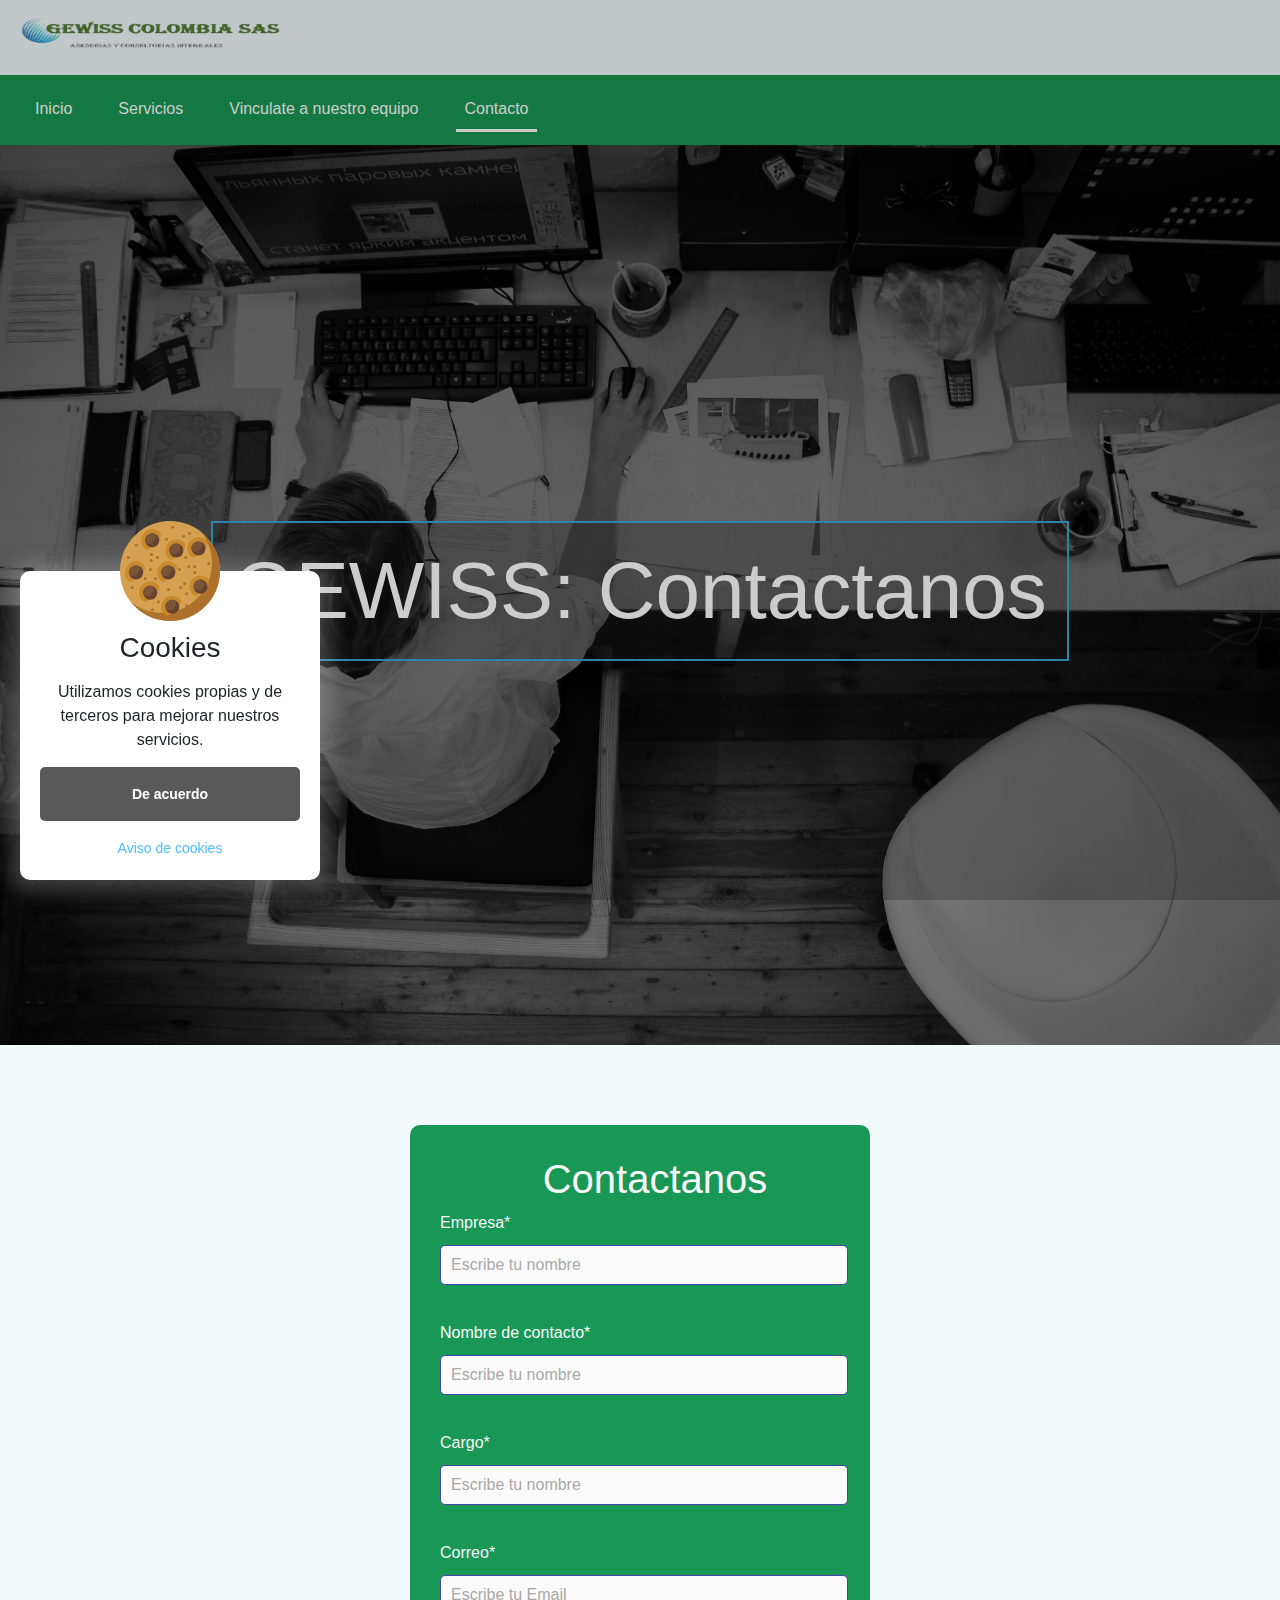
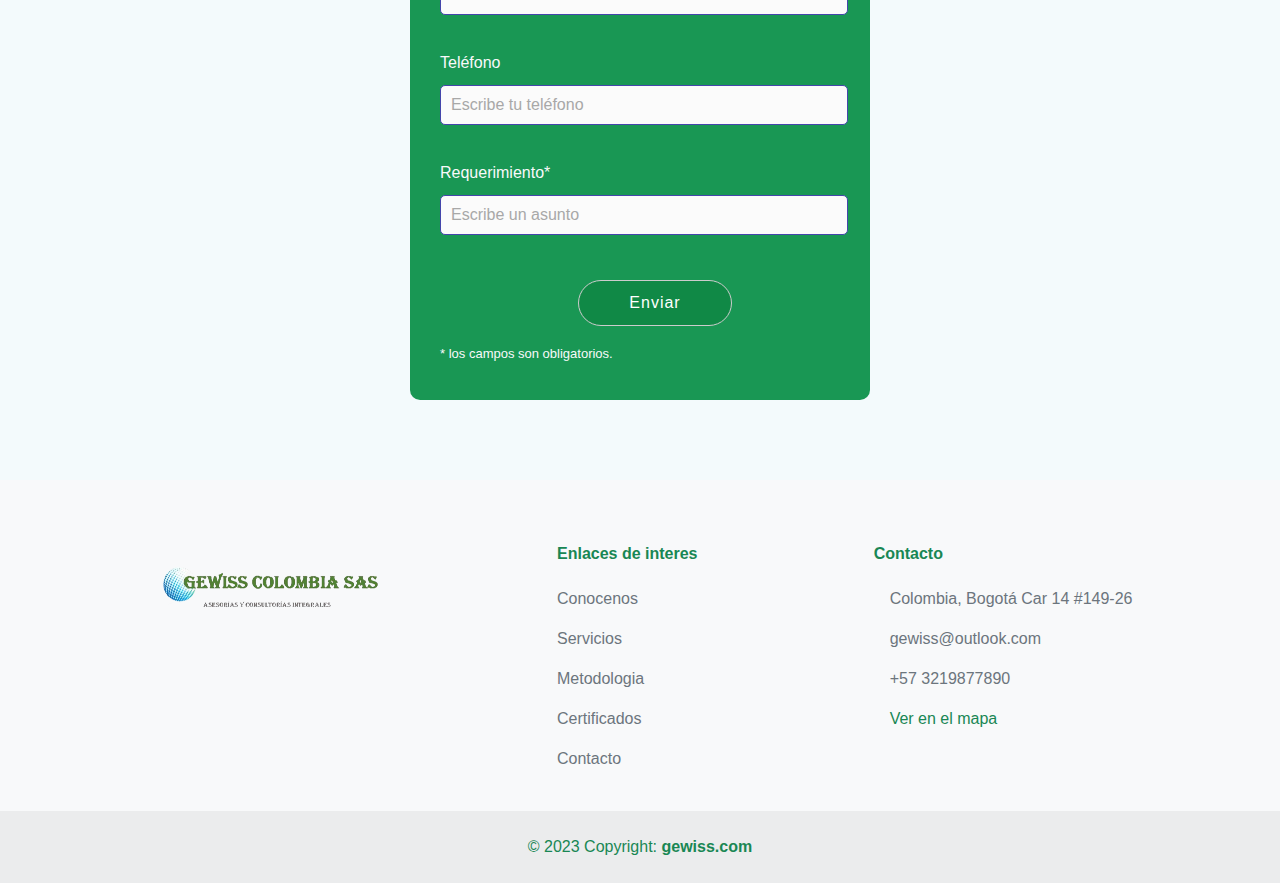
==== commit 3baed63e: "Se hacen ajustes en el responsive y las vistas" ====
--- a/contacto/contactanos.html
+++ b/contacto/contactanos.html
@@ -4,7 +4,7 @@
     <meta charset="UTF-8">
     <meta http-equiv="X-UA-Compatible" content="IE=edge">
     <meta name="viewport" content="width=device-width, initial-scale=1.0">
-    <title>Document</title>
+    <title>Contacto</title>
 
     <link rel="stylesheet" href="../css/boostrap.css">
     <link rel="stylesheet" href="../css/boostrap.min.css">
@@ -14,14 +14,13 @@
     <link rel="stylesheet" href="../css/styleCookies.css">
 
 </head>
-<body>
+<body class="body">
 
     <div><img src="../recursos/imagenes/logo-gewis.png" alt="logo de GEWISS" class="logo"></div>
     <!-- Inicio de Nav-bar-->
 
     <nav class="navbar navbar-expand-md navbar-dark bg-nav" id="ventana">
         <div class="container-fluid">
-            <a class="navbar-brand" href="#" id="marca">GEWISS COLOMBIA SAS</a>
             <button id="nav" class="navbar-toggler" type="button" data-bs-toggle="collapse"
                 data-bs-target="#navbarCollapse" aria-controls="navbarCollapse" aria-expanded="false"
                 aria-label="Toggle navigation">
@@ -32,20 +31,17 @@
                     <li class="nav-item ">
                         <a class="nav-link" aria-current="page" href="../index.html">Inicio</a>
                     </li>
-                    <li class="nav-item">
+                    <!-- <li class="nav-item">
                         <a class="nav-link" href="../quinesSomos/quienesSomos.html">Quienes Somos</a>
-                    </li>
+                    </li> -->
                     <li class="nav-item">
                         <a class="nav-link" href="../servicios/servcios.html">Servicios</a>
                     </li>
                     <li class="nav-item">
-                        <a class="nav-link" href="../metodologia/metodologia.html">Metodologias</a>
+                        <a class="nav-link" href="../vinculateAnosotros/vinculateAnosotros.html">Vinculate a nuestro equipo</a>
                     </li>
                     <li class="nav-item">
-                        <a class="nav-link" href="#">Alcanse Del Servicio</a>
-                    </li>
-                    <li class="nav-item">
-                        <a class="nav-link active" href="../contacto/contactanos.html">Contacto</a>
+                        <a class="nav-link active1" href="../contacto/contactanos.html">Contacto</a>
                     </li>
                 </ul>
             </div>
@@ -56,68 +52,79 @@
 
     <!-- Slider -->
 
-    <section id="container-slider">
+    <div id="carouselExampleSlidesOnly" class="carousel slide" data-ride="carousel">
+      <div class="carousel-inner">
+        <div class="carousel-item active" id="sld">
+          <!-- <img class="d-block w-100" src="../recursos/imagenes/persona-trabajando.jpg" alt="First slide"> -->
+          <h1 class="Title-header">GEWISS: Contactanos</h1>
+        </div>
+      </div>
+    </div>
+
+    <!-- <section id="container-slider">
         <a href="javascript: fntExecuteSlide('prev');" class="arrowPrev"><i class="fas fa-chevron-circle-left"></i></a>
         <a href="javascript: fntExecuteSlide('next');" class="arrowNext"><i class="fas fa-chevron-circle-right"></i></a>
         <ul class="listslider">
-            <li><a itlist="itList_0" href="#" class="item-select-slid"></a></li>
-            <li><a itlist="itList_1" href="#"></a></li>
-            <li><a itlist="itList_2" href="#"></a></li>
+          <li><a itlist="itList_0" href="#" class="item-select-slid"></a></li>
+          <li><a itlist="itList_1" href="#"></a></li>
+          <li><a itlist="itList_2" href="#"></a></li>
         </ul>
         <ul id="slider">
-            <li
-                style="background-image: url('https://img.freepik.com/foto-gratis/dos-hombres-negocios-confia-estrechar-mano-reunion-oficina-exito-trato-saludo-concepto-socio_1423-185.jpg'); z-index:0; opacity: 1;">
-                <div class="content_slider">
-                    <div>
-                        <h2>Emprendimiento empresarial</h2>
-                        <p>Descubra en qué consiste el emprendimiento empresarial por medio de 5 estrategias
-                            fundamentales.</p>
-                        <a href="#" class="btnSlider">Ver más</a>
-                    </div>
-                </div>
-            </li>
-            <li
-                style="background-image: url('https://img.freepik.com/fotos-premium/gente-negocios-dandose-mano-cerrando-trato-exitoso_35666-159.jpg?w=2000'); ">
-                <div class="content_slider">
-                    <div>
-                        <h2>Negocios</h2>
-                        <p>Recursos, guías, herramientas y consejos para emprender, crear tu empresa o iniciar un
-                            negocio exitoso
-                        </p>
-                        <a href="#" class="btnSlider">Ver más</a>
-                    </div>
-                </div>
-            </li>
-            <li
-                style="background-image: url('https://iuris27.com/wp-content/uploads/2022/10/shutterstock_1892089864-scaled.jpg'); ">
-                <div class="content_slider">
-                    <div>
-                        <h2>Estrategias de negocio</h2>
-                        <p>Las estrategias de negocio representan planes o métodos...</p>
-                        <a href="#" class="btnSlider">Ver más</a>
-                    </div>
-                </div>
-            </li>
+          <li
+            style="background-image: url('https://img.freepik.com/foto-gratis/dos-hombres-negocios-confia-estrechar-mano-reunion-oficina-exito-trato-saludo-concepto-socio_1423-185.jpg'); z-index:0; opacity: 1;">
+            <div class="content_slider">
+              <div>
+                <h2>Revisoria Fiscal</h2>
+                <p>Descubra en qué consiste el emprendimiento empresarial por medio de 5 estrategias fundamentales.</p>
+                <a href="servicios/servcios.html" class="btnSlider">Ver más</a>
+              </div>
+            </div>
+          </li>
+          <li
+            style="background-image: url('https://img.freepik.com/fotos-premium/gente-negocios-dandose-mano-cerrando-trato-exitoso_35666-159.jpg?w=2000'); ">
+            <div class="content_slider">
+              <div>
+                <h2>Planeación Tributaria</h2>
+                <p>Recursos, guías, herramientas y consejos para emprender, crear tu empresa o iniciar un negocio exitoso
+                </p>
+                <a href="servicios/servcios.html" class="btnSlider">Ver más</a>
+              </div>
+            </div>
+          </li>
+          <li
+            style="background-image: url('https://iuris27.com/wp-content/uploads/2022/10/shutterstock_1892089864-scaled.jpg'); ">
+            <div class="content_slider">
+              <div>
+                <h2>Asesoría Contable y Tributaria</h2>
+                <p>Las estrategias de negocio representan planes o métodos...</p>
+                <a href="servicios/servcios.html" class="btnSlider">Ver más</a>
+              </div>
+            </div>
+          </li>
         </ul>
-    </section>
+      </section> -->
     <!-- Fin slider -->
 
      <!-- inicio comentarios -->
   <div class="contact_form">
 
     <div class="formulario">      
-      <h1 class="text-light">Contactanos</h1>
-        <h3 class="text-light">Diligencia el siguiente formulario y nos contactaremos con tigo</h3>
-
-
-          <form action="submeter-formulario.php" method="post">       
-                <p>
-                    <label aria-colspan="label" class="text-light" for="nombre" class="colocar_nombre">Nombre<span class="obligatorio text-light">*</span></label>
+      <h1 class="text-light text-center">Contactanos</h1>
+          <form action="submeter-formulario.php" method="post"> 
+            <p>
+                <label aria-colspan="label" class="text-light" for="nombre" class="colocar_nombre">Empresa<span class="obligatorio text-light">*</span></label>
+                <input class="entradaTexto" type="text" name="introducir_nombre" id="nombre" required="obligatorio" placeholder="Escribe tu nombre">
+            </p>      
+                <p>
+                    <label aria-colspan="label" class="text-light" for="nombre" class="colocar_nombre">Nombre de contacto<span class="obligatorio text-light">*</span></label>
                     <input class="entradaTexto" type="text" name="introducir_nombre" id="nombre" required="obligatorio" placeholder="Escribe tu nombre">
                 </p>
-              
-                <p>
-                    <label aria-colspan="label" class="text-light" for="email" class="colocar_email">Email<span class="obligatorio text-light">*</span></label>
+                <p>
+                    <label aria-colspan="label" class="text-light" for="nombre" class="colocar_nombre">Cargo<span class="obligatorio text-light">*</span></label>
+                    <input class="entradaTexto" type="text" name="introducir_nombre" id="nombre" required="obligatorio" placeholder="Escribe tu nombre">
+                </p>
+                <p>
+                    <label aria-colspan="label" class="text-light" for="email" class="colocar_email">Correo<span class="obligatorio text-light">*</span></label>
                     <input class="entradaTexto" type="email" name="introducir_email" id="email" required="obligatorio" placeholder="Escribe tu Email">
                 </p>
             
@@ -127,15 +134,9 @@
                 </p>    
               
                 <p>
-                    <label aria-colspan="label" class="text-light" for="asunto" class="colocar_asunto">Asunto<span class="obligatorio text-light">*</span></label>
+                    <label aria-colspan="label" class="text-light" for="asunto" class="colocar_asunto">Requerimiento<span class="obligatorio text-light">*</span></label>
                     <input class="entradaTexto" type="text" name="introducir_asunto" id="assunto" required="obligatorio" placeholder="Escribe un asunto">
                 </p>    
-              
-                <p>
-                    <label aria-colspan="label" class="text-light" for="mensaje" class="colocar_mensaje">Mensaje<span class="obligatorio text-light">*</span></label>                     
-                    <textarea name="introducir_mensaje" class="texto_mensaje textarea" id="mensaje" required="obligatorio" placeholder="Deja aquí tu comentario..."></textarea> 
-                </p>                    
-              
                 <div class="btn-mas-metodos">
                     <a href="#" class="botonMas">Enviar</a>
                   </div>
@@ -153,9 +154,6 @@
         <div class="container text-center text-md-start mt-5">
             <div class="row mt-3">
                 <div class="col-md-3 col-lg-4 col-xl-3 mx-auto mb-4">
-                    <h6 class="text-success fw-bold mb-4">
-                        <i class="fas fa-gem me-3"></i>GEWISS COLOMBIA SAS
-                    </h6>
                     <img src="../recursos/imagenes/logo-gewis.png" alt="" class="logo-fooder">
                 </div>
                 <div class="col-md-3 col-lg-2 col-xl-2 mx-auto mb-4">
--- a/css/style.css
+++ b/css/style.css
@@ -1,131 +1,235 @@
 @keyframes pulse_animation {
-    0% { transform: scale(1); }
-    30% { transform: scale(1); }
-    40% { transform: scale(1.08); }
-    50% { transform: scale(1); }
-    60% { transform: scale(1); }
-    70% { transform: scale(1.05); }
-    80% { transform: scale(1); }
-    100% { transform: scale(1); }
+    0% {
+        transform: scale(1);
+    }
+
+    30% {
+        transform: scale(1);
+    }
+
+    40% {
+        transform: scale(1.08);
+    }
+
+    50% {
+        transform: scale(1);
+    }
+
+    60% {
+        transform: scale(1);
+    }
+
+    70% {
+        transform: scale(1.05);
+    }
+
+    80% {
+        transform: scale(1);
+    }
+
+    100% {
+        transform: scale(1);
+    }
 }
 
 
 /* boody */
-.body{
+.body {
     font-family: sans-serif;
-}
-:root{
-	--colorPrimario:#199754;
-    --colorSecundario:#fff;
+    background-color: #34aad10f;
+}
+
+:root {
+    --colorPrimario: #199754;
+    --colorSecundario: #fff;
     --background1: #f6f6f6;
-    --background2:#fff;
+    --background2: #fff;
     --background2: rgb(255, 255, 255);
 }
+
 /* icono responcive */
-.bg-nav{
+.bg-nav {
     background-color: var(--colorNav);
-  }
-  .navbar{
+}
+
+.navbar {
     height: 70px !important;
     background: var(--colorPrimario);
-  }
-  .navbar-brand{
+}
+
+.navbar-brand {
     font-size: 1.4rem;
     font-family: var(--family);
     font-weight: 700;
     transition: font-size 0.3s ease-in-out;
-  }
-  #navbarCollapse ul{
-    margin-left: auto ;
-  }
-  .nav-link{
+}
+
+/* #navbarCollapse ul {
+} */
+
+.nav-link {
     font-family: var(--family);
     color: var(--colorSecundario) !important;
     margin: 0 15px;
-  }
-  .active{
-    border: 2px solid var(--fondo1);
-    border-radius: 50px;
-  }
-  .active a{
+}
+
+/* .active {
+    border-bottom: 2px solid var(--fondo1);
+} */
+.active1 {
+    border-bottom: 3px solid #fff;
+}
+
+.active a {
     color: var(--fondo1) !important;
     font-weight: 700;
-  }
+}
+
+@media screen and (min-width: 800px) {
+    .qs {
+        width: 800px;
+        height: 500px
+    }
+
+    .txt-servicio {
+        width: 400px;
+        height: 400px;
+    }
+
+    .contenedorNavs {
+        margin: 20px;
+        flex-direction: column;
+        width: 800px;
+    }
+
+    .Title-header {
+        font-size: 5em;
+    }
+
+    .txt-enfoque {
+        width: 600px;
+        height: 400px;
+    }
+    .seccionEquipo{
+    height: 100vh;
+    }
+}
+
 @media screen and (max-width:768px) {
-  
-    .navactive{
-      background-color: rgba(122, 223, 158, 0.5) !important;
-      height: 100vh;
-      position: fixed;
-      align-items: flex-start;
-      transition: background-color 0.3s ease-in-out;
-    }
-    .marca{
-      font-size: 2rem;
-      font-weight: 700;
-      transition: font-size 0.3s ease-in-out;
-    }
-    span{
-      font-size: 30px;
-      color: #000;
-    }
-    #nav{
-      position: fixed;
-      bottom:30px;
-      right: 30px;
-      padding: 18px;
-      background-color:white;
-      border:none;
-      border-radius: 50%;
-      box-shadow: 3px 2px 5px 4px rgba(0, 0, 0,0.4);
-    }
-    #navbarCollapse{
-    justify-content: right !important;
-    background-color: white;
-    position: fixed;
-    bottom:110px;
-    right: 15px;
-    border-radius: 15px;
-    box-shadow: 3px 2px 5px 2px rgba(0, 0, 0,0.4);
-   }
-   #navbarCollapse ul li{
-     padding: 15px 50px;
-     border-bottom: 1px solid rgba(82, 81, 81, 0.3);
-   }
-   .nav-link{
-     color: black !important;
-     font-weight: 700;
-   }
-   .contenido, .contenido1 {
-    flex-direction: column;
-   }
-   .div1{
-    flex-direction: column;
-    justify-content: center;
-    align-items: center;
-   }
-  }
+
+    .navactive {
+        background-color: rgba(122, 223, 158, 0.5) !important;
+        height: 100vh;
+        position: fixed;
+        align-items: flex-start;
+        transition: background-color 0.3s ease-in-out;
+    }
+
+    .marca {
+        font-size: 2rem;
+        font-weight: 700;
+        transition: font-size 0.3s ease-in-out;
+    }
+
+    span {
+        font-size: 30px;
+        color: #000;
+    }
+
+    #nav {
+        position: fixed;
+        bottom: 30px;
+        right: 30px;
+        padding: 18px;
+        background-color: white;
+        border: none;
+        border-radius: 50%;
+        box-shadow: 3px 2px 5px 4px rgba(0, 0, 0, 0.4);
+    }
+
+    #navbarCollapse {
+        justify-content: right !important;
+        background-color: white;
+        position: fixed;
+        bottom: 110px;
+        right: 15px;
+        border-radius: 15px;
+        box-shadow: 3px 2px 5px 2px rgba(0, 0, 0, 0.4);
+    }
+
+    #navbarCollapse ul li {
+        padding: 15px 50px;
+        border-bottom: 1px solid rgba(82, 81, 81, 0.3);
+    }
+
+    .nav-link {
+        color: black !important;
+        font-weight: 700;
+    }
+
+    .contenido,
+    .contenido1 {
+        flex-direction: column;
+    }
+
+    .div1 {
+        flex-direction: column;
+        justify-content: center;
+        align-items: center;
+    }
+
+    .qs {
+        width: auto;
+        height: auto;
+    }
+
+    .contenedroNavs {
+        margin: 20px;
+        flex-direction: column;
+        align-items: center;
+        justify-content: center;
+        text-align: center;
+    }
+
+    .Title-header {
+        font-size: 40px;
+    }
+
+    .txt-enfoque {
+        width: auto;
+        height: auto;
+        margin: 15px;
+    }
+    .seccionEquipo {
+        width: auto;
+        height: auto;
+    }
+}
+
 /* /icono responsive */
 
 /* inicio slider */
-*{
+* {
     margin: 0;
     padding: 0;
     box-sizing: border-box;
 }
-#container-slider
-{
+
+#container-slider {
     position: relative;
     display: block;
     width: 100%;
 }
+
 #slider {
+    margin-bottom: 0;
     position: relative;
     display: block;
     width: 100%;
     height: 70vh;
     min-height: 500px;
 }
+
 #slider li {
     background-repeat: no-repeat;
     background-size: cover;
@@ -144,46 +248,56 @@
     z-index: -1;
     opacity: 0;
 }
-#container-slider .arrowPrev, #container-slider .arrowNext{
+
+#container-slider .arrowPrev,
+#container-slider .arrowNext {
     font-size: 30pt;
     color: rgba(204, 204, 204, 0.65);
     cursor: pointer;
     position: absolute;
     top: 50%;
     left: 50px;
-    z-index: 2; 
-}
+    z-index: 2;
+}
+
 #container-slider .arrowNext {
     left: initial;
     right: 50px !important;
 }
-.content_slider{
+
+.content_slider {
     padding: 15px 30px;
     color: #FFF;
     width: 100%;
     height: 100%;
 }
-.content_slider div{
+
+.content_slider div {
     text-align: center;
 }
-.content_slider h2{
+
+.content_slider h2 {
     font-family: 'arial';
-    font-size: 30pt;
+    font-size: 4em;
     letter-spacing: 1px;
     text-transform: uppercase;
     margin-bottom: 20px;
-}
+    font-weight: 600;
+}
+
 .content_slider p {
     font-size: 15pt;
     font-family: 'arial';
     color: #FFF;
     margin-bottom: 20px;
 }
-#slider li .content_slider{
+
+#slider li .content_slider {
     background: rgba(0, 0, 0, 0.50);
     padding: 10px 125px;
 }
-.content_slider{
+
+.content_slider {
     display: -webkit-flex;
     display: -moz-flex;
     display: -ms-flex;
@@ -192,7 +306,8 @@
     justify-content: center;
     align-items: center;
 }
-.btnSlider{
+
+.btnSlider {
     color: #FFF;
     font-size: 15pt;
     font-family: 'arial';
@@ -204,10 +319,12 @@
     text-decoration: none;
     transition: .5s all;
 }
-.btnSlider:hover{
+
+.btnSlider:hover {
     background: #111;
     border: 1px solid #111;
 }
+
 .listslider {
     position: absolute;
     display: -webkit-flex;
@@ -223,6 +340,7 @@
     z-index: 2;
     transform: translateX(-50%);
 }
+
 .listslider li {
     border-radius: 50%;
     width: 10px;
@@ -230,6 +348,7 @@
     cursor: pointer;
     margin: 0 5px;
 }
+
 .listslider li a {
     background: #CCC;
     border-radius: 50%;
@@ -237,240 +356,313 @@
     height: 100%;
     display: block;
 }
+
 .item-select-slid {
-    background: #FFF  !important;
-}
-
-@media screen and (max-width: 460px){
-	.content_slider h2 {
-	    font-size: 15pt !important;
-	}
-	.content_slider p {
-	    font-size: 12pt !important;
-	}
-	#container-slider .arrowPrev, #container-slider .arrowNext{
-		font-size: 20pt;
-	}
-	#container-slider .arrowPrev{
-		left: 15px;
-	}
-	#container-slider .arrowNext{
-		right: 15px !important;
-	}
-	#slider{
-		height: 400px;
-		min-height: 400px;
-	}
-	#slider li .content_slider{
-		padding: 10px 35px;
-	}
-	.btnSlider{
-		padding: 10px 30px;
-    	font-size: 10pt;
-	}
-
-}
+    background: #FFF !important;
+}
+
+@media screen and (max-width: 460px) {
+    .content_slider h2 {
+        font-size: 15pt !important;
+    }
+
+    .content_slider p {
+        font-size: 12pt !important;
+    }
+
+    #container-slider .arrowPrev,
+    #container-slider .arrowNext {
+        font-size: 20pt;
+    }
+
+    #container-slider .arrowPrev {
+        left: 15px;
+    }
+
+    #container-slider .arrowNext {
+        right: 15px !important;
+    }
+
+    #slider {
+        height: 400px;
+        min-height: 400px;
+    }
+
+    #slider li .content_slider {
+        padding: 10px 35px;
+    }
+
+    .btnSlider {
+        padding: 10px 30px;
+        font-size: 10pt;
+    }
+
+}
+
 /* Fin slider */
 
 /* Inicio divicion 1 */
-.div1{
-    background: var(--background2);
-    display: flex;
+.div1 {
+    color: white;
+    display: flex;
+    padding: 10px;
     justify-content: center;
     height: auto;
-}
-.fqs img{
+    align-items: center;
+}
+
+.fqs {
+    margin: 10px;
+    display: flex;
+    justify-content: center;
+    text-align: center;
+    align-items: center;
+}
+
+.fqs img {
     height: 300px;
     width: 400px;
     display: flex;
     align-items: center;
     justify-content: center;
-}
-.fqs{
-    
-}   
-.qs{
-    width: 500px;
-    height: 340px;
-    border-radius: 32px;
-    border: 1px solid rgb(1, 74, 62);
+    padding: 10px;
+}
+
+.qs {
+    border-radius: 0 50px 0 50px;
+    border: 3px solid #32a9d3;
     margin-bottom: 20px;
     padding: 20px;
     display: flex;
     justify-content: center;
     align-items: center;
     flex-direction: column;
-}
+    margin: 30px;
+    background: #00000045;
+}
+
 /* Fin divicion 1 */
 
 /* Inicio fooder */
-.fooder-m{
-    display: flex;
-    justify-content: center;
-}
+.fooder-m {
+    display: flex;
+    justify-content: center;
+}
+
 /* inicio logo fooder */
-.logo-fooder{
+.logo-fooder {
     width: 250px;
     height: 100px;
 }
 
 @keyframes pulse_animation {
-	0% { transform: scale(1); }
-	30% { transform: scale(1); }
-	40% { transform: scale(1.08); }
-	50% { transform: scale(1); }
-	60% { transform: scale(1); }
-	70% { transform: scale(1.05); }
-	80% { transform: scale(1); }
-	100% { transform: scale(1); }
-}
-*{
-	margin: 0;
-	padding: 0;
-	-webkit-box-sizing: border-box;
-	-moz-box-sizing: border-box;
-	box-sizing: border-box;
-
-}
-#galeria{
-	min-height: 750px;
-	max-width: 1920px;
-	margin: 0px auto;
-	width: 100%;
-	position: relative;
-	-webkit-background-size: cover;
-	-moz-background-size: cover;
-	-o-background-size: cover;
-	background-size: cover;
-}
-
-.header nav{
-	max-width: 700px;
-	height: 80px;
-	line-height: 80px;
-	font-size: 16px;
-}
-.header nav ul{
-	display: flex;
-	flex-direction: row;
-	list-style: none;
-	margin-left: 40px;
+    0% {
+        transform: scale(1);
+    }
+
+    30% {
+        transform: scale(1);
+    }
+
+    40% {
+        transform: scale(1.08);
+    }
+
+    50% {
+        transform: scale(1);
+    }
+
+    60% {
+        transform: scale(1);
+    }
+
+    70% {
+        transform: scale(1.05);
+    }
+
+    80% {
+        transform: scale(1);
+    }
+
+    100% {
+        transform: scale(1);
+    }
+}
+
+* {
+    margin: 0;
+    padding: 0;
+    -webkit-box-sizing: border-box;
+    -moz-box-sizing: border-box;
+    box-sizing: border-box;
+
+}
+
+#galeria {
+    max-width: 1920px;
+    margin: 0px auto;
+    width: 100%;
+    position: relative;
+}
+
+.header nav {
+    max-width: 700px;
+    height: 80px;
+    line-height: 80px;
+    font-size: 16px;
+}
+
+.header nav ul {
+    display: flex;
+    flex-direction: row;
+    list-style: none;
+    margin-left: 40px;
 }
 
 .header nav ul li {
-	margin: 0 5px 0 5px;
-}
-
-.header nav ul li a{
-	text-decoration: none;
-	text-transform: uppercase;
-	color: white;
-	font-size: 10px;	
-}
-
-.header nav ul li a:hover{
-	border-bottom: solid 2px white;
-}
-*/
-#principal{
-	flex-direction: column;
-	align-items: center;
-	justify-content: center; 
-	max-width: 1920px;
-	margin: 0px auto;
-	width: 100%;
-	position: relative;
-	-webkit-background-size: cover;
-	-moz-background-size: cover;
-	-o-background-size: cover;
-	background-size: cover;
-}
-#galeria{
-	display: inline-block;
-	text-align: center;
-    background: var(--background1);
-}
-#principal{
-    background: #fff 50% 0 no-repeat fixed;
-    min-height: 400px;
+    margin: 0 5px 0 5px;
+}
+
+.header nav ul li a {
+    text-decoration: none;
+    text-transform: uppercase;
+    color: white;
+    font-size: 10px;
+}
+
+.header nav ul li a:hover {
+    border-bottom: solid 2px white;
+}
+
+#principal {
+    flex-direction: column;
+    align-items: center;
+    justify-content: center;
     max-width: 1920px;
-    display: flex;
-   justify-content: center;
-   align-items: center;
-    }
-
-.contenido, .contenido1{
-	display: flex;
-	justify-content: center;
-	align-items: center;
-}
-.quien{
-    color: #919191;
+    min-height: auto;
+    margin: 0px auto;
+    width: 100%;
+    position: relative;
+    background-image: linear-gradient(rgba(0, 0, 0, 0.5), rgba(0, 0, 0, 0.5)), url(../recursos/imagenes/personas-charlando.jpg);
+    display: flex;
+    flex-direction: column;
+    justify-content: center;
+    align-items: center;
+    margin: auto;
+    background-repeat: no-repeat;
+    background-size: cover;
+    background-attachment: scroll;
+    background-position: center center;
+    border-top: 2px solid #32a9d3;
+}
+
+#galeria {
+    display: inline-block;
+    text-align: center;
+    background: #34aad10f;
+    border-top: 4px solid #32a9d3;
+}
+
+
+.contenido,
+.contenido1 {
+    display: flex;
+    justify-content: center;
+    align-items: center;
+}
+
+.quien {
+    color: #94c4a8;
     margin-top: 40px;
     margin-bottom: 40px;
-    font-family: 'Montserrat', sans-serif;
+    font-family: fantasy;
+    font-size: 70px;
+    text-align: center;
+}
+
+.contenido,
+.contenido1 {
+    display: flex;
+    justify-content: center;
+    align-items: center;
+    flex-direction: column;
+}
+
+.array {
+    background: #199754;
+    width: 500px;
+    padding: 10px;
+    height: auto;
+    display: flex;
+    justify-content: center;
+    flex-direction: column;
+    margin: 10px;
+}
+
+.divBtnService:hover {
+    border: 1px solid #32a9d3;
+    animation-name: pulse_animation;
+    animation-duration: 3000ms;
+    transform-origin: 50% 50%;
+    animation-iteration-count: infinite;
+    animation-timing-function: linear;
+    cursor: pointer;
+    background: #32a9d3;
+}
+
+.tit {
+    color: white;
     font-size: 20px;
-}
-.contenido, .contenido1{
-    display: flex;
-    justify-content: center;
-    align-items: center;
-}
-.array{
-    background: #199754;
+
+}
+
+.visible {
+    opacity: 1;
+    transform: translate(0, 0);
+}
+
+.array1 {
     width: 220px;
     height: 220px;
-    display: flex;
-    justify-content: center;
-    flex-direction: column;
-}
-.tit{
-    color: white;
-    font-size: 20px;
-
-}
-
-.visible {
-  opacity: 1;
-  transform: translate(0, 0);
-}
-.array1{
-    width: 220px;
-    height: 220px;
-}
-.array2{
+}
+
+.array2 {
     width: 220px;
     height: 220px;
     margin-top: -100px;
 }
 
 /* iconos quien */
-.icono1{
+.icono1 {
     height: 100px;
     width: 100px;
 }
-.botonConocenos{
+
+.botonConocenos {
     color: #FFF;
     font-size: 15pt;
     font-family: 'arial';
     letter-spacing: 1px;
     padding: 10px 50px;
     border: 1px solid #CCC;
-    background: rgba(4, 119, 52, 0.435);
+    background: #1e9757;
     border-radius: 31px;
     text-decoration: none;
     transition: .5s all;
 }
-.botonConocenos:hover{
-    background: #199754;
+
+.botonConocenos:hover {
+    background: #32a9d3;
     border: 1px solid rgb(150, 249, 214);
-    color: FFF;
+    color: #FFF;
     text-decoration: none;
 }
-a:link{
+
+a:link {
     text-decoration: none;
 }
-.botonMas{
+
+.botonMas {
     color: #FFF;
     font-size: 12pt;
     font-family: 'arial';
@@ -485,181 +677,354 @@
     justify-content: center;
     margin: 1vh;
 }
-.botonMas:hover{
+
+.botonMas:hover {
     background: rgb(43, 87, 59);
     border: 1px solid rgb(150, 249, 214);
     color: #FFF;
 }
-.btn-mas-metodos{
+
+.btn-mas-metodos {
     display: flex;
     margin: 1vh;
     justify-content: center;
 }
-.btn-mas-servicios{
+
+.btn-mas-servicios {
     margin-top: 25px;
 }
-#metodos{
+
+#metodos {
     display: inline-block;
-	text-align: center;
+    text-align: center;
     background: var(--background2);
 }
-#metodos{
+
+#metodos {
     min-height: 600px;
-	max-width: 1920px;
-	margin: 0px auto;
-	width: 100%;
-	position: relative;
-	-webkit-background-size: cover;
-	-moz-background-size: cover;
-	-o-background-size: cover;
-	background-size: cover;
-}
-.metodos-gewiss{
+    max-width: 1920px;
+    margin: 0px auto;
+    width: 100%;
+    position: relative;
+    -webkit-background-size: cover;
+    -moz-background-size: cover;
+    -o-background-size: cover;
+    background-size: cover;
+}
+
+.metodos-gewiss {
     color: #919191;
-	margin-top: 20px;
-	margin-bottom: 40px;
-	font-family: 'Montserrat', sans-serif;
-}
-.card{
+    margin-top: 20px;
+    margin-bottom: 40px;
+    font-family: 'Montserrat', sans-serif;
+}
+
+.card {
     margin: 15px;
     background: #199754;
 }
-.card:hover{
+
+.card:hover {
     opacity: 0.8;
 }
-#comentarios{
+
+#comentarios {
     display: inline-block;
-	text-align: center;
+    text-align: center;
     background: var(--background1);
     justify-content: center;
 }
-#comentarios{
+
+#comentarios {
     min-height: 650px;
-	max-width: 1920px;
-	margin: 0px auto;
-	width: 100%;
-	position: relative;
-	-webkit-background-size: cover;
-	-moz-background-size: cover;
-	-o-background-size: cover;
-	background-size: cover;
-}
-.contenido2{
-    display: flex;
-	justify-content: center;
-	align-items: center;
+    max-width: 1920px;
+    margin: 0px auto;
+    width: 100%;
+    position: relative;
+    -webkit-background-size: cover;
+    -moz-background-size: cover;
+    -o-background-size: cover;
+    background-size: cover;
+}
+
+.contenido2 {
+    display: flex;
+    justify-content: center;
+    align-items: center;
     margin-top: 30px;
 }
-.active{
+
+.active {
     border: 1.5px solid white;
     border-radius: 10%;
     font-weight: bold;
-} 
-.logo{
+}
+
+.logo {
     width: 300px;
     height: 75px;
 }
-.contenedor-logo{
-    display: flex;
-}
+
+.contenedor-logo {
+    display: flex;
+    background: #34aad10f;
+}
+
 /* FORMULARIO DE CONTACTANOS */
-.contact_form{  
-	width: 460px; 
-	height: auto;
-	margin: 80px auto;
-	border-radius: 10px;  
-	padding-top: 30px;
-	padding-bottom: 20px;  
-	background-color: var(--colorPrimario); 
-	padding-left: 30px; 
-  }
-  
-  
-  .entradaTexto{
-	background-color: #fbfbfb; 
-	width: 408px; 
-	height: 40px; 
-	border-radius: 5px;  
-	border-style: solid; 
-	border-width: 1px; 
-	border-color: #4446ab; 
-	margin-top: 10px;  
-	padding-left: 10px;
-	margin-bottom: 20px; 
-  }
-  
-  
-  .textarea{
-	background-color: #fbfbfb; 
-	width: 405px; 
-	height: 150px; 
-	border-radius: 5px;  
-	border-style: solid; 
-	border-width: 1px; 
-	border-color: #4446ab; 
-	margin-top: 10px;  
-	padding-left: 10px;
-	margin-bottom: 20px; 
-	padding-top: 15px; 
-  }
-  
-  
-  .label{
-	display: block; 
-	float: center;  
-  }
-  
-  /* Boton 3 */
-  .Boton3{
-	height: 45px; 
-	padding-left: 5px;
-	padding-right: 5px;   
-	margin-bottom: 20px; 
-	margin-top: 10px;   
-	text-transform: uppercase;
-	background-color: #3b4f67; 
-	border-color: #aef7fe; 
-	border-style: solid; 
-	border-radius: 10px;  
-	width: 420px;   
-	cursor: pointer;
-  }
-  
-  
-  .Boton3 p{
-	color: rgb(220, 239, 247); 
-  }
-  
-  
-  .obligatorio{
-	color: #110541; 
-  }
-  
-  
-  .aviso{
-	font-size: 13px;  
-	color: #0e0e0e;  
-  }
-  
-  
-  
-  ::-webkit-input-placeholder {
-   color: #a8a8a8;
-  }
-  
-  
-  ::-webkit-textarea-placeholder {
-   color: #a8a8a8;
-  }
-  
-  
-  .formulario input:focus{
-	outline:0;
-	border: 1px solid #48d867;
-  }
-  
-  
-  .formulario textarea:focus{
-	outline:0;
-	border: 1px solid #48d876;
-  }
+.contact_form {
+    width: 460px;
+    height: auto;
+    margin: 80px auto;
+    border-radius: 10px;
+    padding-top: 30px;
+    padding-bottom: 20px;
+    background-color: var(--colorPrimario);
+    padding-left: 30px;
+}
+
+
+.entradaTexto {
+    background-color: #fbfbfb;
+    width: 408px;
+    height: 40px;
+    border-radius: 5px;
+    border-style: solid;
+    border-width: 1px;
+    border-color: #4446ab;
+    margin-top: 10px;
+    padding-left: 10px;
+    margin-bottom: 20px;
+}
+
+
+.textarea {
+    background-color: #fbfbfb;
+    width: 405px;
+    height: 150px;
+    border-radius: 5px;
+    border-style: solid;
+    border-width: 1px;
+    border-color: #4446ab;
+    margin-top: 10px;
+    padding-left: 10px;
+    margin-bottom: 20px;
+    padding-top: 15px;
+}
+
+
+.label {
+    display: block;
+    float: center;
+}
+
+/* Boton 3 */
+.Boton3 {
+    height: 45px;
+    padding-left: 5px;
+    padding-right: 5px;
+    margin-bottom: 20px;
+    margin-top: 10px;
+    text-transform: uppercase;
+    background-color: #3b4f67;
+    border-color: #aef7fe;
+    border-style: solid;
+    border-radius: 10px;
+    width: 420px;
+    cursor: pointer;
+}
+
+
+.Boton3 p {
+    color: rgb(220, 239, 247);
+}
+
+
+.obligatorio {
+    color: #110541;
+}
+
+
+.aviso {
+    font-size: 13px;
+    color: #0e0e0e;
+}
+
+
+
+::-webkit-input-placeholder {
+    color: #a8a8a8;
+}
+
+
+::-webkit-textarea-placeholder {
+    color: #a8a8a8;
+}
+
+
+.formulario input:focus {
+    outline: 0;
+    border: 1px solid #48d867;
+}
+
+
+.formulario textarea:focus {
+    outline: 0;
+    border: 1px solid #48d876;
+}
+
+.seccionEquipo {
+    background-image: linear-gradient(rgba(0, 0, 0, 0.5), rgba(0, 0, 0, 0.5)), url(../recursos/imagenes/persona-trabajando.jpg);
+    display: flex;
+    flex-direction: column;
+    justify-content: center;
+    align-items: center;
+    margin: auto;
+    background-repeat: no-repeat;
+    background-size: cover;
+    background-attachment: scroll;
+    background-position: center center;
+    border-top: 4px solid #32a9d3;
+}
+
+.tituloEquipo {
+    font-weight: 800;
+    font-size: 90px;
+    text-align: center;
+}
+
+#navegacionSection {
+    display: flex;
+    justify-content: center;
+    align-items: center;
+    background: #199754;
+    transform-origin: 0%;
+    height: 10vh;
+    width: 100%;
+}
+
+.navboton {
+    margin: 15px;
+}
+
+.btNav {
+    color: white;
+}
+
+.iconoSubir {
+    position: fixed;
+    bottom: 10px;
+    right: 20px;
+}
+
+.icon-home {
+    color: #199754;
+    font-size: 40px;
+}
+
+.icon-home:hover {
+    color: #32a9d3;
+}
+
+.bordUD {
+    border-top: 2px solid #32a9d3;
+    border-bottom: 2px solid #32a9d3;
+}
+
+.qsm {
+    color: white;
+    text-decoration: underline;
+    border: 6px solid #1e9757;
+    padding: 10px;
+}
+
+.qsm:hover {
+    border: 6px solid #32a9d3;
+    color: white;
+    background: #00000026;
+}
+
+@media screen and (max-width: 768px) {
+    .iconoSubir {
+        display: none;
+    }
+
+    #nav {
+        position: fixed;
+        bottom: 20px;
+        right: 20px;
+    }
+
+    #navegacionSection {
+        display: block;
+        height: auto;
+        text-align: center;
+    }
+
+    .navboton {
+        border: 1px solid rgb(4, 87, 26);
+        background: #0d6838;
+        border-radius: 50px;
+        color: #fff;
+    }
+
+    #servicio {
+        flex-direction: column;
+        margin: 20px;
+    }
+
+    .servicio-img {
+        display: none;
+    }
+
+    .txt-servicio {
+        width: auto;
+        height: auto;
+    }
+
+}
+
+.txt-enfoque {
+    color: rgb(1, 15, 2);
+    border-radius: 32px;
+    padding: 20px;
+    font-family: Arial;
+    border: 6px solid #199754;
+    text-align: center;
+    background: #2524244d;
+}
+
+.txt-enfoque:hover {
+    border: 6px solid #32a9d3;
+    color: white;
+    background: #00000026;
+}
+
+.txt-enfoque h1 {
+    font-size: 33px;
+}
+
+#sld {
+    background-image: linear-gradient(rgba(0, 0, 0, 0.5), rgba(0, 0, 0, 0.5)), url(../recursos/imagenes/persona-trabajando.jpg);
+    display: flex;
+    flex-direction: column;
+    justify-content: center;
+    align-items: center;
+    margin: auto;
+    height: 100vh;
+    background-repeat: no-repeat;
+    background-size: cover;
+    background-attachment: scroll;
+    background-position: center center;
+    border-radius: 0px;
+    border: 0px;
+}
+
+.Title-header {
+    color: rgb(255, 255, 255);
+    padding: 20px;
+    width: auto;
+    height: auto;
+    border: 2px solid #32a9d3;
+    text-align: center;
+    background: #2524244d;
+}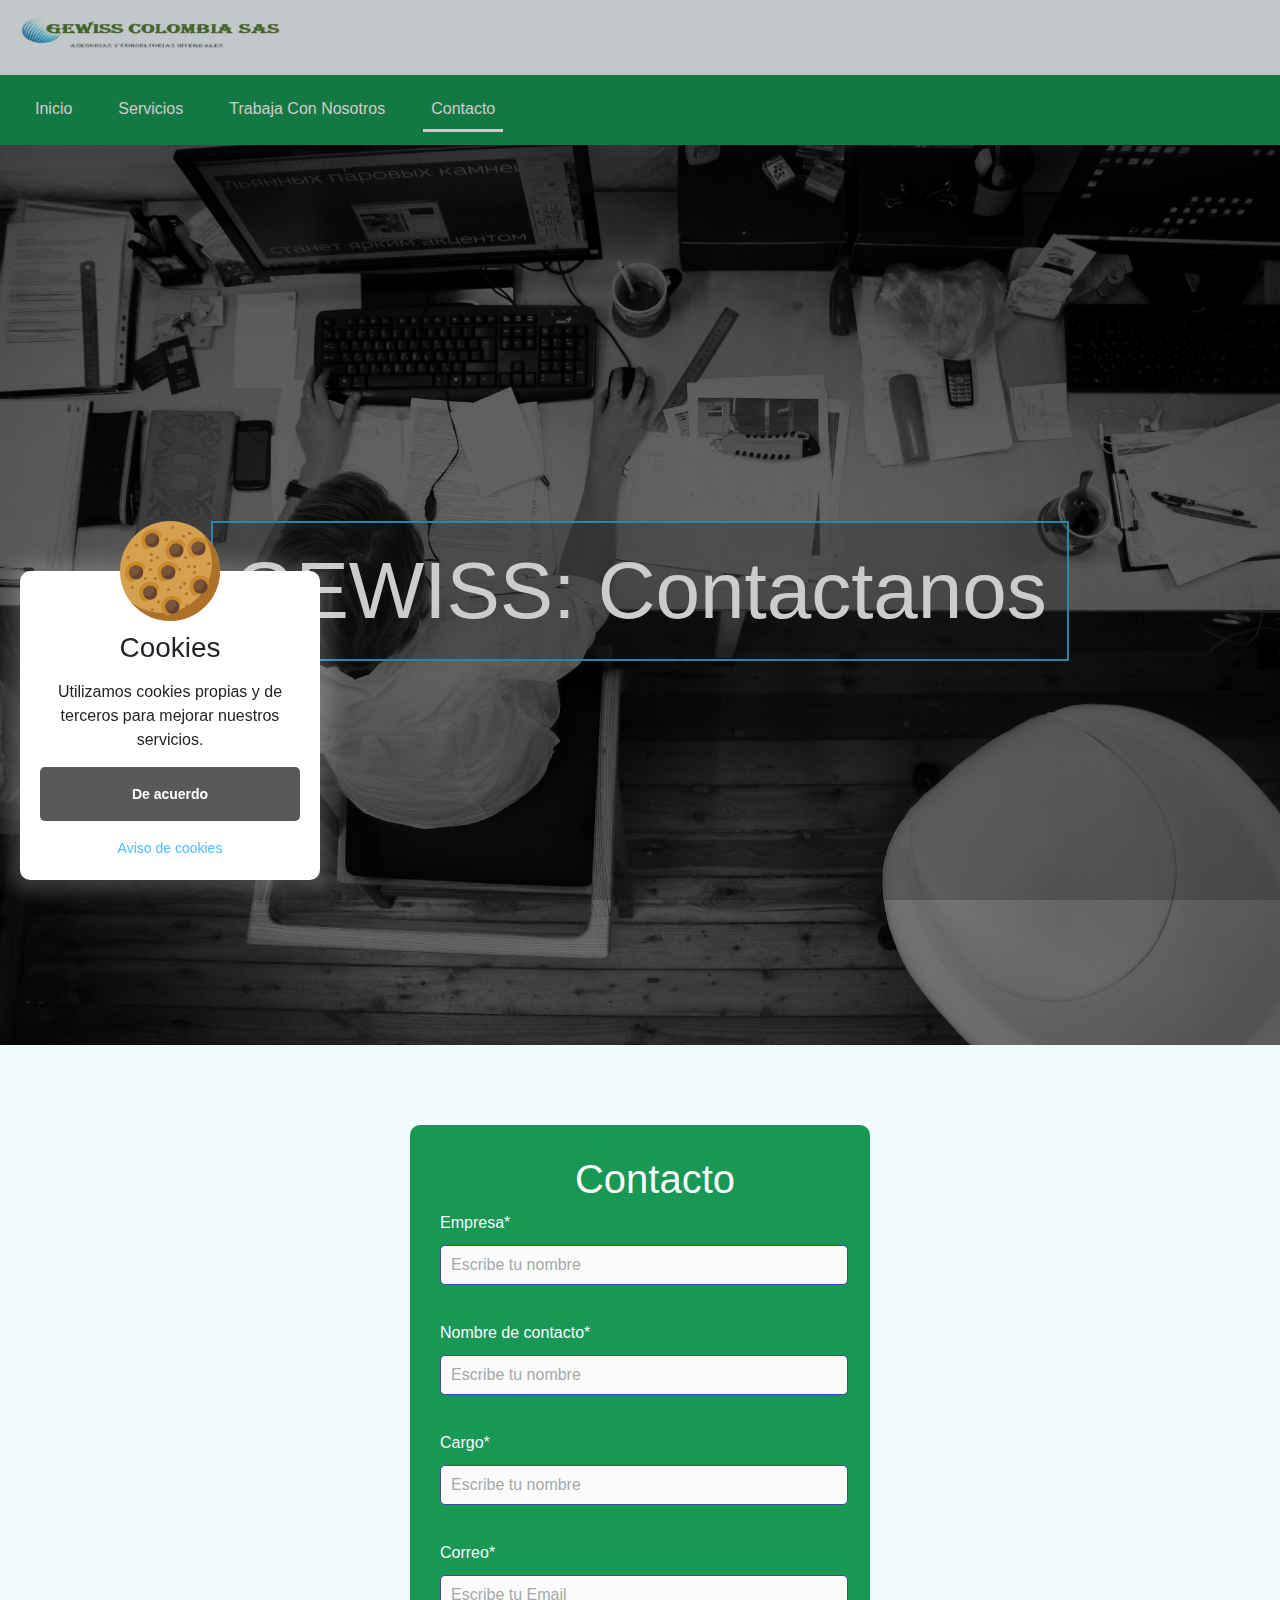
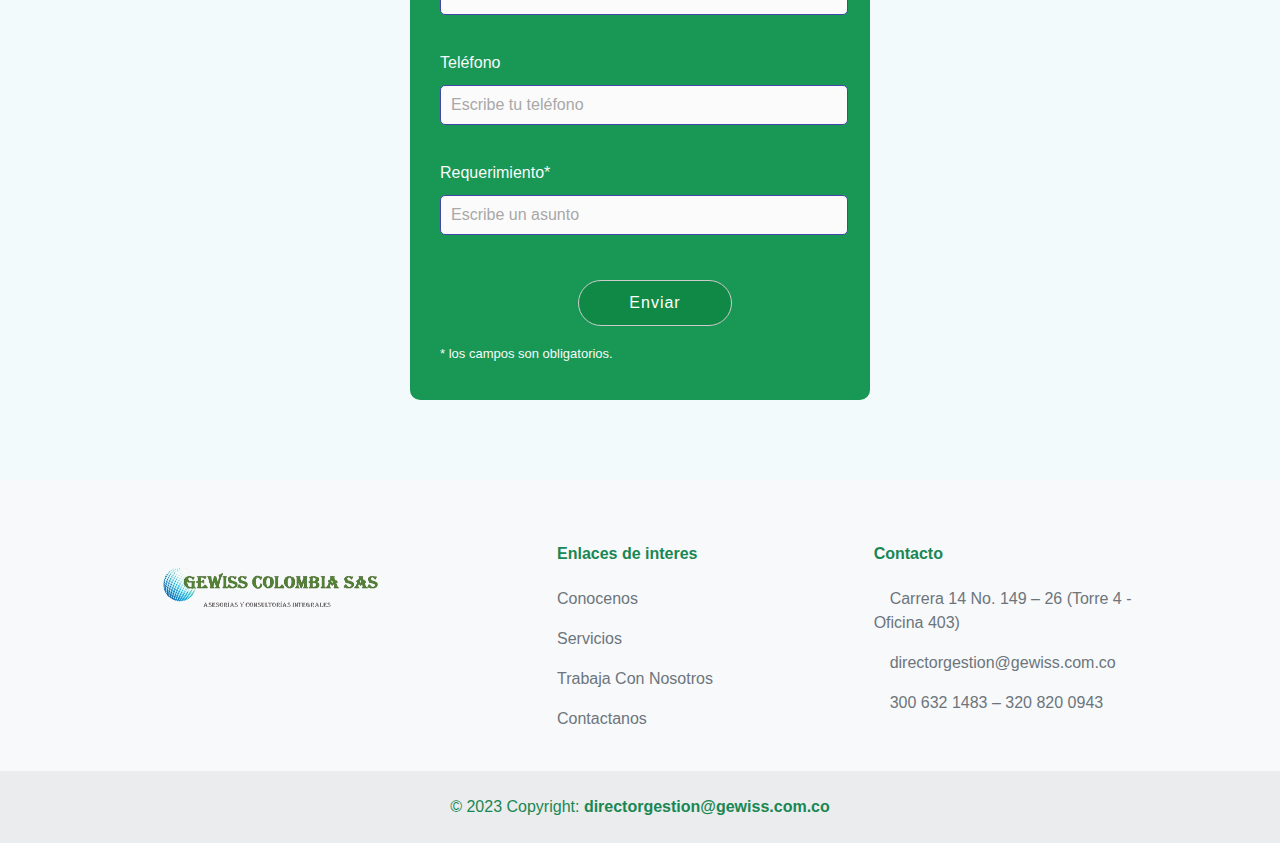
==== commit 0b6ee343: "Se deja la version prefinalizada de la pagina" ====
--- a/contacto/contactanos.html
+++ b/contacto/contactanos.html
@@ -1,202 +1,175 @@
 <!DOCTYPE html>
 <html lang="en">
+
 <head>
-    <meta charset="UTF-8">
-    <meta http-equiv="X-UA-Compatible" content="IE=edge">
-    <meta name="viewport" content="width=device-width, initial-scale=1.0">
-    <title>Contacto</title>
+  <meta charset="UTF-8">
+  <meta http-equiv="X-UA-Compatible" content="IE=edge">
+  <meta name="viewport" content="width=device-width, initial-scale=1.0">
+  <title>Contacto</title>
 
-    <link rel="stylesheet" href="../css/boostrap.css">
-    <link rel="stylesheet" href="../css/boostrap.min.css">
-    <link rel="stylesheet" href="../css/estylo.css">
-    <link rel="stylesheet" href="../css/style.css">
-    <link rel="stylesheet" href="../css/icomoon.css">
-    <link rel="stylesheet" href="../css/styleCookies.css">
+  <link rel="stylesheet" href="../css/boostrap.css">
+  <link rel="stylesheet" href="../css/boostrap.min.css">
+  <link rel="stylesheet" href="../css/estylo.css">
+  <link rel="stylesheet" href="../css/style.css">
+  <link rel="stylesheet" href="../css/icomoon.css">
+  <link rel="stylesheet" href="../css/styleCookies.css">
 
 </head>
+
 <body class="body">
 
-    <div><img src="../recursos/imagenes/logo-gewis.png" alt="logo de GEWISS" class="logo"></div>
-    <!-- Inicio de Nav-bar-->
+  <div><img src="../recursos/imagenes/logo-gewis.png" alt="logo de GEWISS" class="logo"></div>
+  <!-- Inicio de Nav-bar-->
 
-    <nav class="navbar navbar-expand-md navbar-dark bg-nav" id="ventana">
-        <div class="container-fluid">
-            <button id="nav" class="navbar-toggler" type="button" data-bs-toggle="collapse"
-                data-bs-target="#navbarCollapse" aria-controls="navbarCollapse" aria-expanded="false"
-                aria-label="Toggle navigation">
-                <span class="icon-menu" id="toggler"></span>
-            </button>
-            <div class="collapse navbar-collapse " id="navbarCollapse">
-                <ul class="navbar-nav mb-2 mb-md-0">
-                    <li class="nav-item ">
-                        <a class="nav-link" aria-current="page" href="../index.html">Inicio</a>
-                    </li>
-                    <!-- <li class="nav-item">
+  <nav class="navbar navbar-expand-md navbar-dark bg-nav" id="ventana">
+    <div class="container-fluid">
+      <button id="nav" class="navbar-toggler" type="button" data-bs-toggle="collapse" data-bs-target="#navbarCollapse"
+        aria-controls="navbarCollapse" aria-expanded="false" aria-label="Toggle navigation">
+        <span class="icon-menu" id="toggler"></span>
+      </button>
+      <div class="collapse navbar-collapse " id="navbarCollapse">
+        <ul class="navbar-nav mb-2 mb-md-0">
+          <li class="nav-item ">
+            <a class="nav-link" aria-current="page" href="../index.html">Inicio</a>
+          </li>
+          <!-- <li class="nav-item">
                         <a class="nav-link" href="../quinesSomos/quienesSomos.html">Quienes Somos</a>
                     </li> -->
-                    <li class="nav-item">
-                        <a class="nav-link" href="../servicios/servcios.html">Servicios</a>
-                    </li>
-                    <li class="nav-item">
-                        <a class="nav-link" href="../vinculateAnosotros/vinculateAnosotros.html">Vinculate a nuestro equipo</a>
-                    </li>
-                    <li class="nav-item">
-                        <a class="nav-link active1" href="../contacto/contactanos.html">Contacto</a>
-                    </li>
-                </ul>
-            </div>
-        </div>
-    </nav>
-
-    <!-- Fin de nav-bar -->
-
-    <!-- Slider -->
-
-    <div id="carouselExampleSlidesOnly" class="carousel slide" data-ride="carousel">
-      <div class="carousel-inner">
-        <div class="carousel-item active" id="sld">
-          <!-- <img class="d-block w-100" src="../recursos/imagenes/persona-trabajando.jpg" alt="First slide"> -->
-          <h1 class="Title-header">GEWISS: Contactanos</h1>
-        </div>
+          <li class="nav-item">
+            <a class="nav-link" href="../servicios/servcios.html">Servicios</a>
+          </li>
+          <li class="nav-item">
+            <a class="nav-link" href="../vinculateAnosotros/vinculateAnosotros.html">Trabaja Con Nosotros</a>
+          </li>
+          <li class="nav-item">
+            <a class="nav-link active1" href="../contacto/contactanos.html">Contacto</a>
+          </li>
+        </ul>
       </div>
     </div>
+  </nav>
 
-    <!-- <section id="container-slider">
-        <a href="javascript: fntExecuteSlide('prev');" class="arrowPrev"><i class="fas fa-chevron-circle-left"></i></a>
-        <a href="javascript: fntExecuteSlide('next');" class="arrowNext"><i class="fas fa-chevron-circle-right"></i></a>
-        <ul class="listslider">
-          <li><a itlist="itList_0" href="#" class="item-select-slid"></a></li>
-          <li><a itlist="itList_1" href="#"></a></li>
-          <li><a itlist="itList_2" href="#"></a></li>
-        </ul>
-        <ul id="slider">
-          <li
-            style="background-image: url('https://img.freepik.com/foto-gratis/dos-hombres-negocios-confia-estrechar-mano-reunion-oficina-exito-trato-saludo-concepto-socio_1423-185.jpg'); z-index:0; opacity: 1;">
-            <div class="content_slider">
-              <div>
-                <h2>Revisoria Fiscal</h2>
-                <p>Descubra en qué consiste el emprendimiento empresarial por medio de 5 estrategias fundamentales.</p>
-                <a href="servicios/servcios.html" class="btnSlider">Ver más</a>
-              </div>
-            </div>
-          </li>
-          <li
-            style="background-image: url('https://img.freepik.com/fotos-premium/gente-negocios-dandose-mano-cerrando-trato-exitoso_35666-159.jpg?w=2000'); ">
-            <div class="content_slider">
-              <div>
-                <h2>Planeación Tributaria</h2>
-                <p>Recursos, guías, herramientas y consejos para emprender, crear tu empresa o iniciar un negocio exitoso
-                </p>
-                <a href="servicios/servcios.html" class="btnSlider">Ver más</a>
-              </div>
-            </div>
-          </li>
-          <li
-            style="background-image: url('https://iuris27.com/wp-content/uploads/2022/10/shutterstock_1892089864-scaled.jpg'); ">
-            <div class="content_slider">
-              <div>
-                <h2>Asesoría Contable y Tributaria</h2>
-                <p>Las estrategias de negocio representan planes o métodos...</p>
-                <a href="servicios/servcios.html" class="btnSlider">Ver más</a>
-              </div>
-            </div>
-          </li>
-        </ul>
-      </section> -->
-    <!-- Fin slider -->
+  <!-- Fin de nav-bar -->
 
-     <!-- inicio comentarios -->
+  <!-- Slider -->
+
+  <div id="carouselExampleSlidesOnly" class="carousel slide" data-ride="carousel">
+    <div class="carousel-inner">
+      <div class="carousel-item active" id="sld">
+        <!-- <img class="d-block w-100" src="../recursos/imagenes/persona-trabajando.jpg" alt="First slide"> -->
+        <h1 class="Title-header">GEWISS: Contactanos</h1>
+      </div>
+    </div>
+  </div>
+  <!-- inicio comentarios -->
   <div class="contact_form">
 
-    <div class="formulario">      
-      <h1 class="text-light text-center">Contactanos</h1>
-          <form action="submeter-formulario.php" method="post"> 
-            <p>
-                <label aria-colspan="label" class="text-light" for="nombre" class="colocar_nombre">Empresa<span class="obligatorio text-light">*</span></label>
-                <input class="entradaTexto" type="text" name="introducir_nombre" id="nombre" required="obligatorio" placeholder="Escribe tu nombre">
-            </p>      
-                <p>
-                    <label aria-colspan="label" class="text-light" for="nombre" class="colocar_nombre">Nombre de contacto<span class="obligatorio text-light">*</span></label>
-                    <input class="entradaTexto" type="text" name="introducir_nombre" id="nombre" required="obligatorio" placeholder="Escribe tu nombre">
-                </p>
-                <p>
-                    <label aria-colspan="label" class="text-light" for="nombre" class="colocar_nombre">Cargo<span class="obligatorio text-light">*</span></label>
-                    <input class="entradaTexto" type="text" name="introducir_nombre" id="nombre" required="obligatorio" placeholder="Escribe tu nombre">
-                </p>
-                <p>
-                    <label aria-colspan="label" class="text-light" for="email" class="colocar_email">Correo<span class="obligatorio text-light">*</span></label>
-                    <input class="entradaTexto" type="email" name="introducir_email" id="email" required="obligatorio" placeholder="Escribe tu Email">
-                </p>
-            
-                <p>
-                    <label aria-colspan="label" class="text-light" for="telefone" class="colocar_telefono">Teléfono</label>
-                    <input class="entradaTexto" type="tel" name="introducir_telefono" id="telefono" placeholder="Escribe tu teléfono">
-                </p>    
-              
-                <p>
-                    <label aria-colspan="label" class="text-light" for="asunto" class="colocar_asunto">Requerimiento<span class="obligatorio text-light">*</span></label>
-                    <input class="entradaTexto" type="text" name="introducir_asunto" id="assunto" required="obligatorio" placeholder="Escribe un asunto">
-                </p>    
-                <div class="btn-mas-metodos">
-                    <a href="#" class="botonMas">Enviar</a>
-                  </div>
+    <div class="formulario">
+      <h1 class="text-light text-center">Contacto</h1>
+      <form action="submeter-formulario.php" method="post">
+        <p>
+          <label aria-colspan="label" class="text-light" for="nombre" class="colocar_nombre">Empresa<span
+              class="obligatorio text-light">*</span></label>
+          <input class="entradaTexto" type="text" name="introducir_nombre" id="nombre" required="obligatorio"
+            placeholder="Escribe tu nombre">
+        </p>
+        <p>
+          <label aria-colspan="label" class="text-light" for="nombre" class="colocar_nombre">Nombre de contacto<span
+              class="obligatorio text-light">*</span></label>
+          <input class="entradaTexto" type="text" name="introducir_nombre" id="nombre" required="obligatorio"
+            placeholder="Escribe tu nombre">
+        </p>
+        <p>
+          <label aria-colspan="label" class="text-light" for="nombre" class="colocar_nombre">Cargo<span
+              class="obligatorio text-light">*</span></label>
+          <input class="entradaTexto" type="text" name="introducir_nombre" id="nombre" required="obligatorio"
+            placeholder="Escribe tu nombre">
+        </p>
+        <p>
+          <label aria-colspan="label" class="text-light" for="email" class="colocar_email">Correo<span
+              class="obligatorio text-light">*</span></label>
+          <input class="entradaTexto" type="email" name="introducir_email" id="email" required="obligatorio"
+            placeholder="Escribe tu Email">
+        </p>
 
-                <p class="aviso text-light">
-                  <span class="obligatorio text-light"> * </span>los campos son obligatorios.
-                </p>          
-            
-          </form>
-    </div>  
+        <p>
+          <label aria-colspan="label" class="text-light" for="telefone" class="colocar_telefono">Teléfono</label>
+          <input class="entradaTexto" type="tel" name="introducir_telefono" id="telefono"
+            placeholder="Escribe tu teléfono">
+        </p>
+
+        <p>
+          <label aria-colspan="label" class="text-light" for="asunto" class="colocar_asunto">Requerimiento<span
+              class="obligatorio text-light">*</span></label>
+          <input class="entradaTexto" type="text" name="introducir_asunto" id="assunto" required="obligatorio"
+            placeholder="Escribe un asunto">
+        </p>
+        
+        <div class="btn-mas-metodos">
+          <a href="#" class="botonMas">Enviar</a>
+        </div>
+
+        <p class="aviso text-light">
+          <span class="obligatorio text-light"> * </span>los campos son obligatorios.
+        </p>
+
+      </form>
+    </div>
   </div>
+
+  <div class="iconowhatsap">
+    <a href="https://wa.me/+573208200943?"><img src="../recursos/imagenes/icono-whatsap.png" alt="#icono de whatsap" class="ico-whatsapp"></a>
+  </div>
+
   <!-- Inicio fooder -->
   <footer class="text-center text-lg-start bg-light text-muted">
     <section class="fooder-m">
-        <div class="container text-center text-md-start mt-5">
-            <div class="row mt-3">
-                <div class="col-md-3 col-lg-4 col-xl-3 mx-auto mb-4">
-                    <img src="../recursos/imagenes/logo-gewis.png" alt="" class="logo-fooder">
-                </div>
-                <div class="col-md-3 col-lg-2 col-xl-2 mx-auto mb-4">
-                    <h6 class="text-success fw-bold mb-4">Enlaces de interes</h6>
-                    <p><a href="#!" class="text-reset">Conocenos</a></p>
-                    <p><a href="#!" class="text-reset">Servicios</a></p>
-                    <p><a href="#!" class="text-reset">Metodologia</a></p>
-                    <p><a href="#!" class="text-reset">Certificados</a></p>
-                    <p><a href="#!" class="text-reset">Contacto</a></p>
-                </div>
-                <!-- Grid column -->
+      <div class="container text-center text-md-start mt-5">
+        <div class="row mt-3">
+          <div class="col-md-3 col-lg-4 col-xl-3 mx-auto mb-4">
+            <img src="../recursos/imagenes/logo-gewis.png" alt="" class="logo-fooder">
+          </div>
+          <div class="col-md-3 col-lg-2 col-xl-2 mx-auto mb-4">
+            <h6 class="text-success fw-bold mb-4">Enlaces de interes</h6>
+            <p><a href="../index.html#principal" class="text-reset">Conocenos</a></p>
+            <p><a href="servcios.html" class="text-reset">Servicios</a></p>
+            <p><a href="../vinculateAnosotros/vinculateAnosotros.html" class="text-reset">Trabaja Con Nosotros</a></p>
+            <p><a href="../contacto/contactanos.html" class="text-reset">Contactanos</a></p>
+          </div>
+          <!-- Grid column -->
 
-                <!-- Grid column -->
-                <div class="col-md-4 col-lg-3 col-xl-3 mx-auto mb-md-0 mb-4">
-                    <!-- Links -->
-                    <h6 class="text-success fw-bold mb-4">Contacto</h6>
-                    <p><i class="fas fa-home me-3"></i>Colombia, Bogotá Car 14 #149-26</p>
-                    <p><i class="fas fa-envelope me-3"></i>gewiss@outlook.com</p>
-                    <p><i class="fas fa-phone me-3"></i> +57 3219877890</p>
-                    <p><i class="fas fa-phone me-3"></i> <a href="#" class="text-success">Ver en el mapa</a></p>
-                </div>
-            </div>
+          <!-- Grid column -->
+          <div class="col-md-4 col-lg-3 col-xl-3 mx-auto mb-md-0 mb-4">
+            <!-- Links -->
+            <h6 class="text-success fw-bold mb-4">Contacto</h6>
+            <p><i class="fas fa-home me-3"></i>Carrera 14 No. 149 – 26 (Torre 4 - Oficina 403)</p>
+            <p><i class="fas fa-envelope me-3"></i>directorgestion@gewiss.com.co</p>
+            <p><i class="fas fa-phone me-3"></i>300 632 1483 – 320 820 0943</p>
+            <!-- <p><i class="fas fa-phone me-3"></i> <a href="#" class="text-success">Ver en el mapa</a></p> -->
+          </div>
         </div>
+      </div>
     </section>
     <div class="text-center p-4 text-success" style="background-color: rgba(0, 0, 0, 0.05);">© 2023 Copyright: <a
-            class="text-reset fw-bold" href="#">gewiss.com</a>
+        class="text-reset fw-bold" href="#">directorgestion@gewiss.com.co</a>
     </div>
-</footer>
-<!-- Fin footer -->
+  </footer>
+  <!-- Fin footer -->
 
-<!-- cookies -->
-<div class="aviso-cookies " id="aviso-cookies">
+  <!-- cookies -->
+  <div class="aviso-cookies " id="aviso-cookies">
     <img src="../recursos/imagenes/cookie.svg" alt="Galleta" class="galleta">
     <h3 class="TITULO">Cookies</h3>
     <p class="PARRAFO">Utilizamos cookies propias y de terceros para mejorar nuestros servicios.</p>
     <button class="BOTON" id="btn-aceptar-cookies">De acuerdo</button>
     <a href="aviso-cookies.html" class="ENLACE">Aviso de cookies</a>
-</div>
-<div class="fondo-aviso-cookies " id="fondo-aviso-cookies"></div>
+  </div>
+  <div class="fondo-aviso-cookies " id="fondo-aviso-cookies"></div>
 
-<!-- Scrps -->
-<script src="../js/bootstrap.bundle.min.js"></script>
-<script src="../js/main.js"></script>
-<script src="../js/avisoCookies.js"></script>
+  <!-- Scrps -->
+  <script src="../js/bootstrap.bundle.min.js"></script>
+  <script src="../js/main.js"></script>
+  <script src="../js/avisoCookies.js"></script>
 </body>
+
 </html>--- a/css/style.css
+++ b/css/style.css
@@ -909,13 +909,78 @@
 .btNav {
     color: white;
 }
-
+.adjuntar{
+    color: white;
+}
+/* adjuntar */
+.container-input {
+    text-align: center;
+    margin: 0 auto;
+    margin-bottom: 20px;
+}
+
+.inputfile {
+    width: 0.1px;
+    height: 0.1px;
+    opacity: 0;
+    overflow: hidden;
+    position: absolute;
+    z-index: -1;
+}
+
+.inputfile + label {
+    max-width: 80%;
+    font-size: 1.25rem;
+    font-weight: 700;
+    text-overflow: ellipsis;
+    white-space: nowrap;
+    cursor: pointer;
+    display: inline-block;
+    overflow: hidden;
+    padding: 0.625rem 1.25rem;
+}
+
+.inputfile + label svg {
+    width: 1em;
+    height: 1em;
+    vertical-align: middle;
+    fill: currentColor;
+    margin-top: -0.25em;
+    margin-right: 0.25em;
+}
+
+.iborrainputfile {
+	font-size:16px; 
+	font-weight:normal;
+	font-family: 'Lato';
+}
+
+.inputfile-1 + label {
+    color: #fff;
+    background-color: #108946;
+    border: 1px solid #fff;
+}
+
+
+/* fin adjuntar */
+
+.iconowhatsap{
+    position: fixed;
+    bottom: 10px;
+    left: 20px;
+    background: rgba(0, 0, 0, 0.32);
+    border-radius: 100%;
+    padding: 10px;
+}
+.ico-whatsapp{
+    width: 40px;
+    height: 40px;
+}
 .iconoSubir {
     position: fixed;
     bottom: 10px;
     right: 20px;
 }
-
 .icon-home {
     color: #199754;
     font-size: 40px;
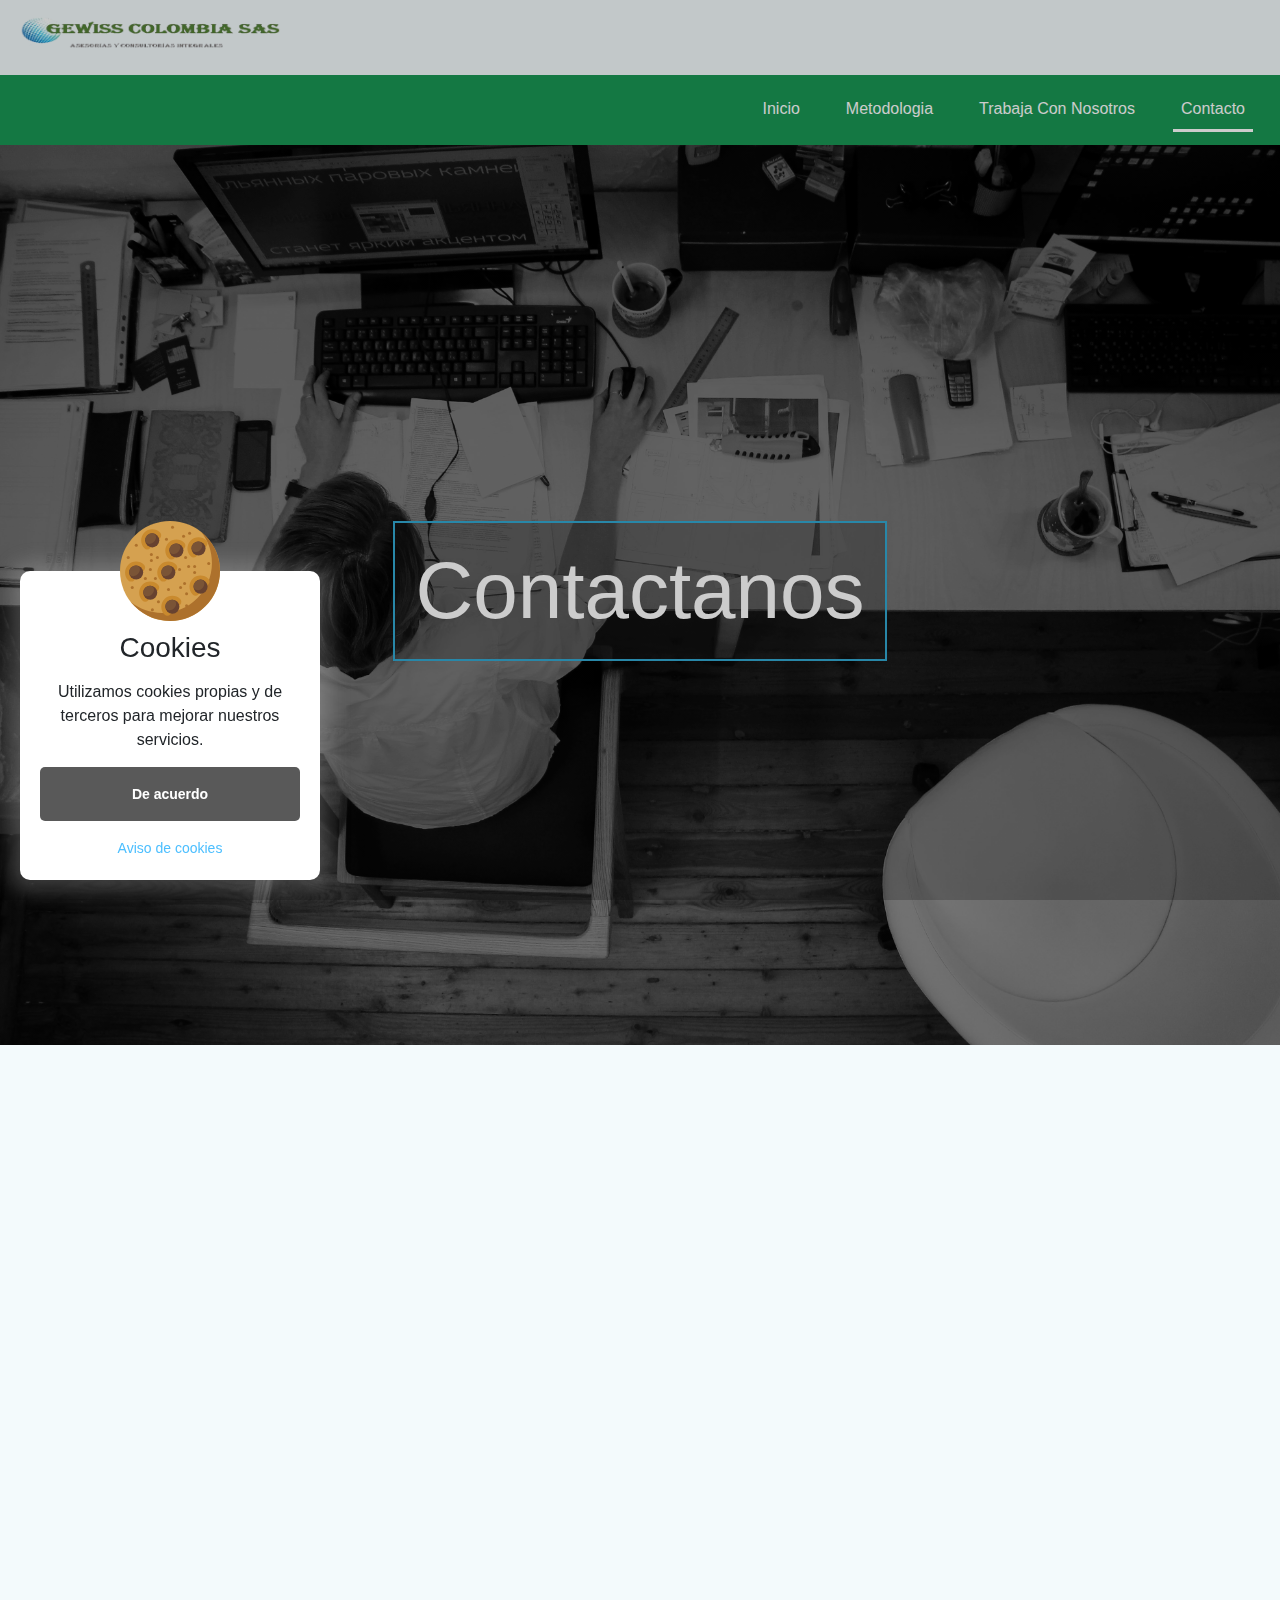
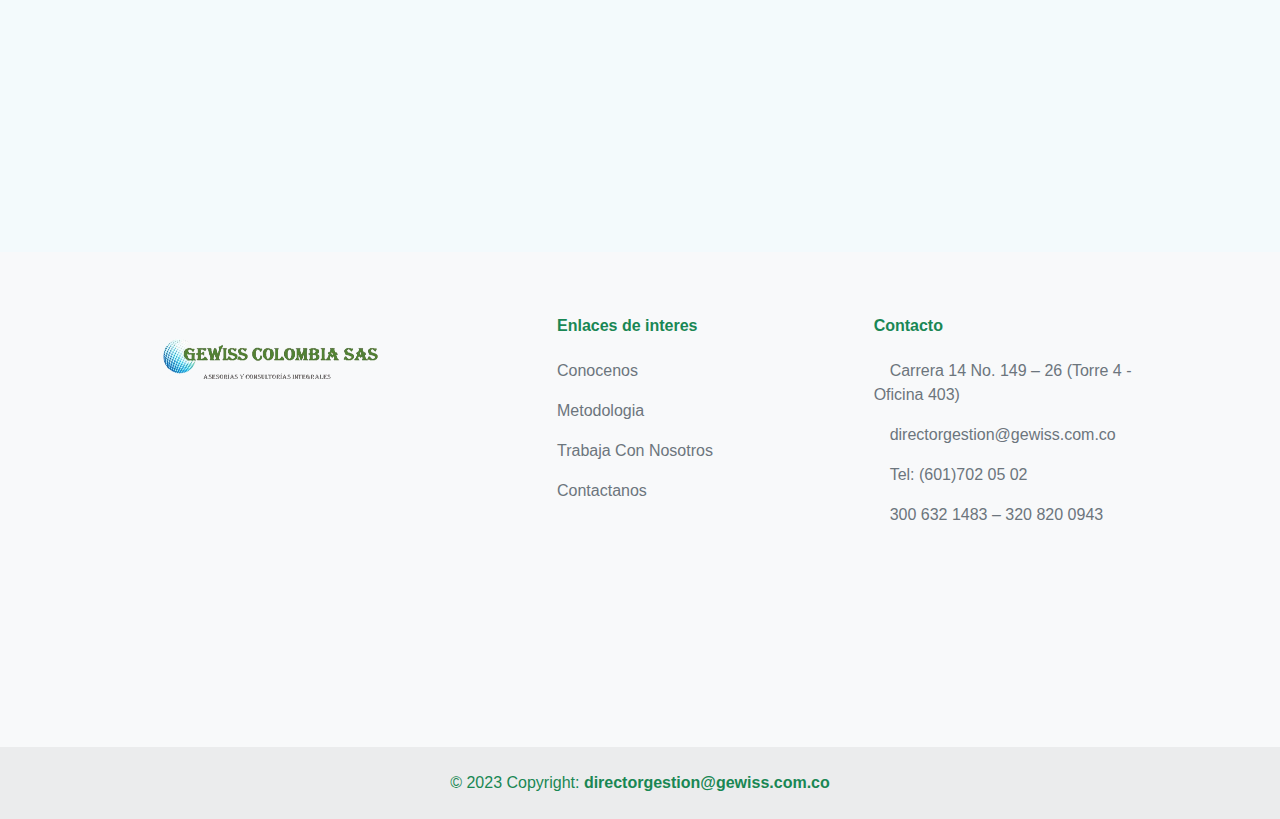
==== commit 49ea57d4: "Se hagregan los formularios de contacto y los botones con texto desplegables en el inicio" ====
--- a/contacto/contactanos.html
+++ b/contacto/contactanos.html
@@ -1,5 +1,5 @@
 <!DOCTYPE html>
-<html lang="en">
+<html lang="es">
 
 <head>
   <meta charset="UTF-8">
@@ -13,7 +13,7 @@
   <link rel="stylesheet" href="../css/style.css">
   <link rel="stylesheet" href="../css/icomoon.css">
   <link rel="stylesheet" href="../css/styleCookies.css">
-
+  <link rel="icon" href="../recursos/icoTitle.ico" type="imagen/ico" >
 </head>
 
 <body class="body">
@@ -32,14 +32,11 @@
           <li class="nav-item ">
             <a class="nav-link" aria-current="page" href="../index.html">Inicio</a>
           </li>
-          <!-- <li class="nav-item">
-                        <a class="nav-link" href="../quinesSomos/quienesSomos.html">Quienes Somos</a>
-                    </li> -->
           <li class="nav-item">
-            <a class="nav-link" href="../servicios/servcios.html">Servicios</a>
+            <a class="nav-link" href="../servicios/servcios.html">Metodologia</a>
           </li>
           <li class="nav-item">
-            <a class="nav-link" href="../vinculateAnosotros/vinculateAnosotros.html">Trabaja Con Nosotros</a>
+            <a class="nav-link" href="https://forms.gle/4wff2GizBWNguDgT9"target="_blank">Trabaja Con Nosotros</a>
           </li>
           <li class="nav-item">
             <a class="nav-link active1" href="../contacto/contactanos.html">Contacto</a>
@@ -57,68 +54,20 @@
     <div class="carousel-inner">
       <div class="carousel-item active" id="sld">
         <!-- <img class="d-block w-100" src="../recursos/imagenes/persona-trabajando.jpg" alt="First slide"> -->
-        <h1 class="Title-header">GEWISS: Contactanos</h1>
+        <h1 class="Title-header">Contactanos</h1>
       </div>
     </div>
   </div>
   <!-- inicio comentarios -->
-  <div class="contact_form">
-
-    <div class="formulario">
-      <h1 class="text-light text-center">Contacto</h1>
-      <form action="submeter-formulario.php" method="post">
-        <p>
-          <label aria-colspan="label" class="text-light" for="nombre" class="colocar_nombre">Empresa<span
-              class="obligatorio text-light">*</span></label>
-          <input class="entradaTexto" type="text" name="introducir_nombre" id="nombre" required="obligatorio"
-            placeholder="Escribe tu nombre">
-        </p>
-        <p>
-          <label aria-colspan="label" class="text-light" for="nombre" class="colocar_nombre">Nombre de contacto<span
-              class="obligatorio text-light">*</span></label>
-          <input class="entradaTexto" type="text" name="introducir_nombre" id="nombre" required="obligatorio"
-            placeholder="Escribe tu nombre">
-        </p>
-        <p>
-          <label aria-colspan="label" class="text-light" for="nombre" class="colocar_nombre">Cargo<span
-              class="obligatorio text-light">*</span></label>
-          <input class="entradaTexto" type="text" name="introducir_nombre" id="nombre" required="obligatorio"
-            placeholder="Escribe tu nombre">
-        </p>
-        <p>
-          <label aria-colspan="label" class="text-light" for="email" class="colocar_email">Correo<span
-              class="obligatorio text-light">*</span></label>
-          <input class="entradaTexto" type="email" name="introducir_email" id="email" required="obligatorio"
-            placeholder="Escribe tu Email">
-        </p>
-
-        <p>
-          <label aria-colspan="label" class="text-light" for="telefone" class="colocar_telefono">Teléfono</label>
-          <input class="entradaTexto" type="tel" name="introducir_telefono" id="telefono"
-            placeholder="Escribe tu teléfono">
-        </p>
-
-        <p>
-          <label aria-colspan="label" class="text-light" for="asunto" class="colocar_asunto">Requerimiento<span
-              class="obligatorio text-light">*</span></label>
-          <input class="entradaTexto" type="text" name="introducir_asunto" id="assunto" required="obligatorio"
-            placeholder="Escribe un asunto">
-        </p>
-        
-        <div class="btn-mas-metodos">
-          <a href="#" class="botonMas">Enviar</a>
-        </div>
-
-        <p class="aviso text-light">
-          <span class="obligatorio text-light"> * </span>los campos son obligatorios.
-        </p>
-
-      </form>
-    </div>
+  <div class="fotmGoogle">
+    <iframe src="https://docs.google.com/forms/d/e/1FAIpQLSeU5Luu2rk3qI4ebwvn5pyrGQvZwjK5gT8CwllOPmFuR6fxZA/viewform?embedded=true" width="100%" height="800" frameborder="0" marginheight="0" marginwidth="0">Cargando…</iframe>
   </div>
 
+
+
+
   <div class="iconowhatsap">
-    <a href="https://wa.me/+573208200943?"><img src="../recursos/imagenes/icono-whatsap.png" alt="#icono de whatsap" class="ico-whatsapp"></a>
+    <a href="https://wa.me/+573208200943?" target="_blank"><img src="../recursos/imagenes/icono-whatsap.png" alt="#icono de whatsap" class="ico-whatsapp"></a>
   </div>
 
   <!-- Inicio fooder -->
@@ -128,12 +77,13 @@
         <div class="row mt-3">
           <div class="col-md-3 col-lg-4 col-xl-3 mx-auto mb-4">
             <img src="../recursos/imagenes/logo-gewis.png" alt="" class="logo-fooder">
+            <iframe src="https://www.google.com/maps/embed?pb=!1m16!1m12!1m3!1d66669.5050853014!2d-74.07895918376391!3d4.704208064211123!2m3!1f0!2f0!3f0!3m2!1i1024!2i768!4f13.1!2m1!1sBogot%C3%A1%20Carrera%2014%20No.%20149%20%E2%80%93%2026!5e0!3m2!1ses-419!2sus!4v1674946452598!5m2!1ses-419!2sus" width="300" height="300" style="border:0;" allowfullscreen="" loading="lazy" referrerpolicy="no-referrer-when-downgrade"></iframe>
           </div>
           <div class="col-md-3 col-lg-2 col-xl-2 mx-auto mb-4">
             <h6 class="text-success fw-bold mb-4">Enlaces de interes</h6>
             <p><a href="../index.html#principal" class="text-reset">Conocenos</a></p>
-            <p><a href="servcios.html" class="text-reset">Servicios</a></p>
-            <p><a href="../vinculateAnosotros/vinculateAnosotros.html" class="text-reset">Trabaja Con Nosotros</a></p>
+            <p><a href="servcios.html" class="text-reset">Metodologia</a></p>
+            <p><a href="https://forms.gle/4wff2GizBWNguDgT9" class="text-reset">Trabaja Con Nosotros</a></p>
             <p><a href="../contacto/contactanos.html" class="text-reset">Contactanos</a></p>
           </div>
           <!-- Grid column -->
@@ -144,6 +94,7 @@
             <h6 class="text-success fw-bold mb-4">Contacto</h6>
             <p><i class="fas fa-home me-3"></i>Carrera 14 No. 149 – 26 (Torre 4 - Oficina 403)</p>
             <p><i class="fas fa-envelope me-3"></i>directorgestion@gewiss.com.co</p>
+            <p><i class="fas fa-phone me-3"></i>Tel: (601)702 05 02 </p>
             <p><i class="fas fa-phone me-3"></i>300 632 1483 – 320 820 0943</p>
             <!-- <p><i class="fas fa-phone me-3"></i> <a href="#" class="text-success">Ver en el mapa</a></p> -->
           </div>
--- a/css/style.css
+++ b/css/style.css
@@ -64,8 +64,9 @@
     transition: font-size 0.3s ease-in-out;
 }
 
-/* #navbarCollapse ul {
-} */
+#navbarCollapse ul{
+    margin-left: auto ;
+  }
 
 .nav-link {
     font-family: var(--family);
@@ -542,7 +543,6 @@
     min-height: auto;
     margin: 0px auto;
     width: 100%;
-    position: relative;
     background-image: linear-gradient(rgba(0, 0, 0, 0.5), rgba(0, 0, 0, 0.5)), url(../recursos/imagenes/personas-charlando.jpg);
     display: flex;
     flex-direction: column;
@@ -1019,10 +1019,18 @@
         right: 20px;
     }
 
-    #navegacionSection {
-        display: block;
-        height: auto;
+    .cont1{
+        width:auto;
+        height: 79px;
+        margin: 37px;
+    }
+    .despliege{
+        height: 179px;
+        width: 100%;
+        display: flex;
+        justify-content: center;
         text-align: center;
+        background: red;
     }
 
     .navboton {
@@ -1092,4 +1100,8 @@
     border: 2px solid #32a9d3;
     text-align: center;
     background: #2524244d;
-}+}
+
+/* .fotmGoogle{
+    height: 100vh;
+} */